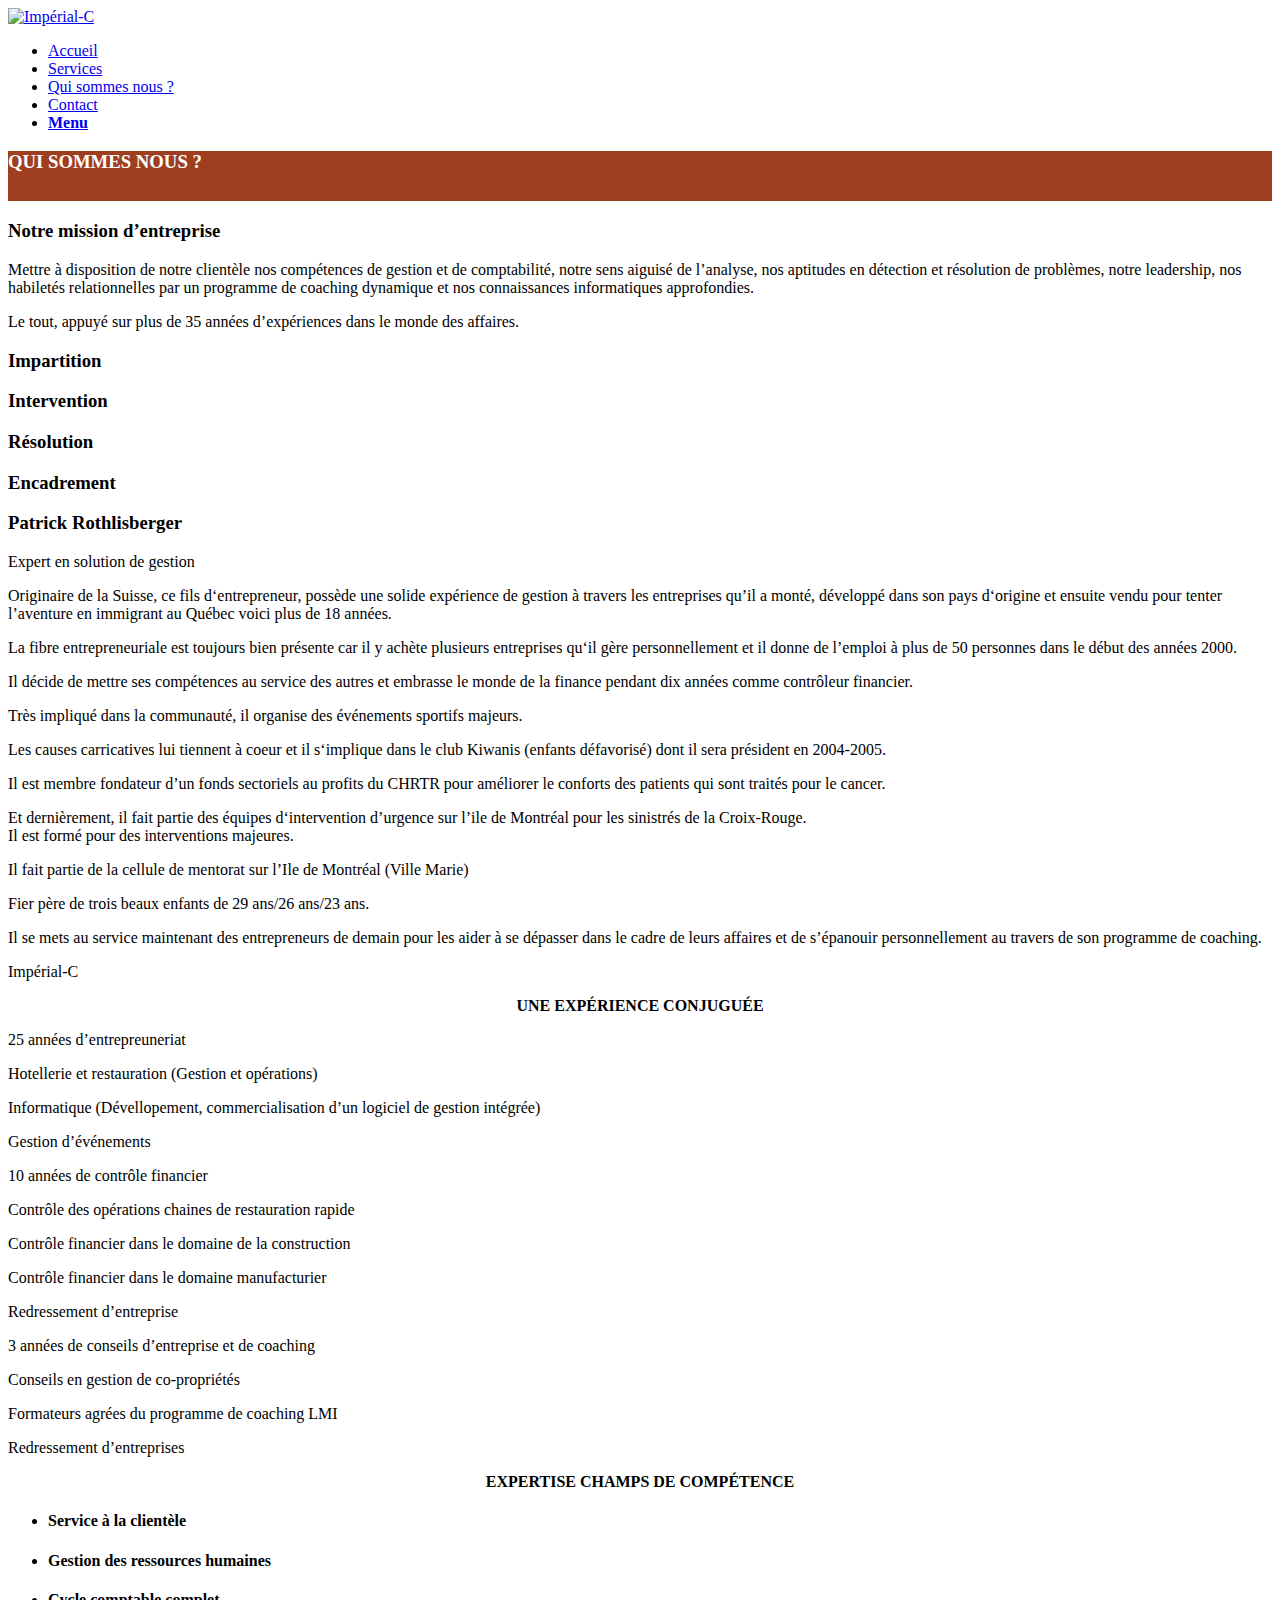
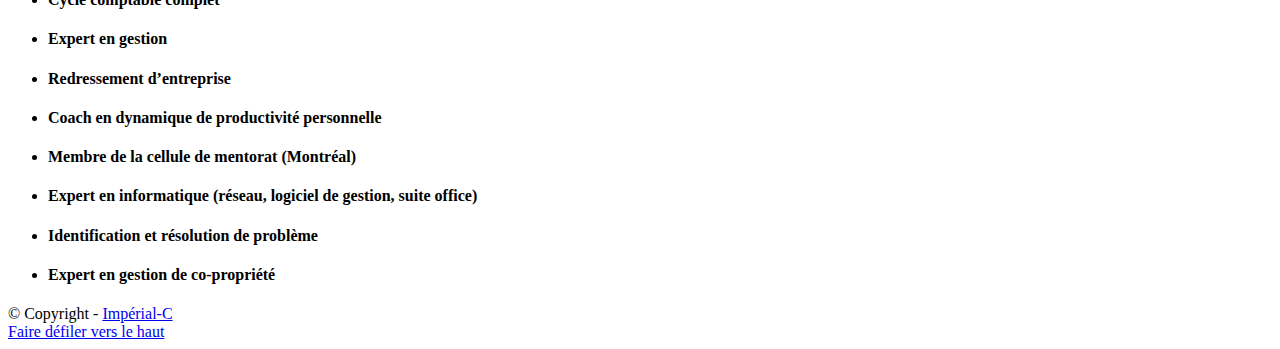
==== about/index.html @ 3e9d03b3 "Add files via upload" ====
<!DOCTYPE html>
<html lang="fr-FR" class="html_stretched responsive av-preloader-disabled av-default-lightbox  html_header_top html_logo_left html_main_nav_header html_menu_right html_slim html_header_sticky html_header_shrinking_disabled html_header_transparency html_mobile_menu_phone html_header_searchicon_disabled html_content_align_center html_header_stretch_disabled html_av-submenu-hidden html_av-submenu-display-click html_av-overlay-side html_av-overlay-side-classic html_av-submenu-noclone html_entry_id_63 av-no-preview html_text_menu_active ">
<head>
<meta charset="UTF-8" />
<meta name="robots" content="index, follow" />


<!-- mobile setting -->
<meta name="viewport" content="width=device-width, initial-scale=1, maximum-scale=1">

<!-- Scripts/CSS and wp_head hook -->
<title>Qui sommes nous ? &#8211; Impérial-C</title>
<link rel='dns-prefetch' href='http://s.w.org' />
<link rel="alternate" type="application/rss+xml" title="Impérial-C &raquo; Flux" href="../feed/index.rss" />
<link rel="alternate" type="application/rss+xml" title="Impérial-C &raquo; Flux des commentaires" href="../comments/feed/index.rss" />
<link rel="alternate" type="application/rss+xml" title="Impérial-C &raquo; Qui sommes nous ? Flux des commentaires" href="feed/index.rss" />

<!-- google webfont font replacement -->

			<script type='text/javascript'>
			if(!document.cookie.match(/aviaPrivacyGoogleWebfontsDisabled/)){
				(function() {
					var f = document.createElement('link');
					
					f.type 	= 'text/css';
					f.rel 	= 'stylesheet';
					f.href 	= '//fonts.googleapis.com/css?family=Montserrat%7COpen+Sans:400,600';
					f.id 	= 'avia-google-webfont';
					
					document.getElementsByTagName('head')[0].appendChild(f);
				})();
			}
			</script>
					<script type="text/javascript">
			window._wpemojiSettings = {"baseUrl":"https:\/\/s.w.org\/images\/core\/emoji\/12.0.0-1\/72x72\/","ext":".png","svgUrl":"https:\/\/s.w.org\/images\/core\/emoji\/12.0.0-1\/svg\/","svgExt":".svg","source":{"concatemoji":"http:\/\/imperial-c.ca\/wp-includes\/js\/wp-emoji-release.min.js?ver=5.2.1"}};
			!function(a,b,c){function d(a,b){var c=String.fromCharCode;l.clearRect(0,0,k.width,k.height),l.fillText(c.apply(this,a),0,0);var d=k.toDataURL();l.clearRect(0,0,k.width,k.height),l.fillText(c.apply(this,b),0,0);var e=k.toDataURL();return d===e}function e(a){var b;if(!l||!l.fillText)return!1;switch(l.textBaseline="top",l.font="600 32px Arial",a){case"flag":return!(b=d([55356,56826,55356,56819],[55356,56826,8203,55356,56819]))&&(b=d([55356,57332,56128,56423,56128,56418,56128,56421,56128,56430,56128,56423,56128,56447],[55356,57332,8203,56128,56423,8203,56128,56418,8203,56128,56421,8203,56128,56430,8203,56128,56423,8203,56128,56447]),!b);case"emoji":return b=d([55357,56424,55356,57342,8205,55358,56605,8205,55357,56424,55356,57340],[55357,56424,55356,57342,8203,55358,56605,8203,55357,56424,55356,57340]),!b}return!1}function f(a){var c=b.createElement("script");c.src=a,c.defer=c.type="text/javascript",b.getElementsByTagName("head")[0].appendChild(c)}var g,h,i,j,k=b.createElement("canvas"),l=k.getContext&&k.getContext("2d");for(j=Array("flag","emoji"),c.supports={everything:!0,everythingExceptFlag:!0},i=0;i<j.length;i++)c.supports[j[i]]=e(j[i]),c.supports.everything=c.supports.everything&&c.supports[j[i]],"flag"!==j[i]&&(c.supports.everythingExceptFlag=c.supports.everythingExceptFlag&&c.supports[j[i]]);c.supports.everythingExceptFlag=c.supports.everythingExceptFlag&&!c.supports.flag,c.DOMReady=!1,c.readyCallback=function(){c.DOMReady=!0},c.supports.everything||(h=function(){c.readyCallback()},b.addEventListener?(b.addEventListener("DOMContentLoaded",h,!1),a.addEventListener("load",h,!1)):(a.attachEvent("onload",h),b.attachEvent("onreadystatechange",function(){"complete"===b.readyState&&c.readyCallback()})),g=c.source||{},g.concatemoji?f(g.concatemoji):g.wpemoji&&g.twemoji&&(f(g.twemoji),f(g.wpemoji)))}(window,document,window._wpemojiSettings);
		</script>
		<style type="text/css">img.wp-smiley,
img.emoji {
	display: inline !important;
	border: none !important;
	box-shadow: none !important;
	height: 1em !important;
	width: 1em !important;
	margin: 0 .07em !important;
	vertical-align: -0.1em !important;
	background: none !important;
	padding: 0 !important;
}
</style>
	<link rel='stylesheet' id='avia-grid-css'  href='../wp-content/themes/enfold/css/grid-ver=4.5.7.css' type='text/css' media='all' />
<link rel='stylesheet' id='avia-base-css'  href='../wp-content/themes/enfold/css/base-ver=4.5.7.css' type='text/css' media='all' />
<link rel='stylesheet' id='avia-layout-css'  href='../wp-content/themes/enfold/css/layout-ver=4.5.7.css' type='text/css' media='all' />
<link rel='stylesheet' id='avia-module-audioplayer-css'  href='../wp-content/themes/enfold/config-templatebuilder/avia-shortcodes/audio-player/audio-player-ver=5.2.1.css' type='text/css' media='all' />
<link rel='stylesheet' id='avia-module-blog-css'  href='../wp-content/themes/enfold/config-templatebuilder/avia-shortcodes/blog/blog-ver=5.2.1.css' type='text/css' media='all' />
<link rel='stylesheet' id='avia-module-postslider-css'  href='../wp-content/themes/enfold/config-templatebuilder/avia-shortcodes/postslider/postslider-ver=5.2.1.css' type='text/css' media='all' />
<link rel='stylesheet' id='avia-module-button-css'  href='../wp-content/themes/enfold/config-templatebuilder/avia-shortcodes/buttons/buttons-ver=5.2.1.css' type='text/css' media='all' />
<link rel='stylesheet' id='avia-module-buttonrow-css'  href='../wp-content/themes/enfold/config-templatebuilder/avia-shortcodes/buttonrow/buttonrow-ver=5.2.1.css' type='text/css' media='all' />
<link rel='stylesheet' id='avia-module-button-fullwidth-css'  href='../wp-content/themes/enfold/config-templatebuilder/avia-shortcodes/buttons_fullwidth/buttons_fullwidth-ver=5.2.1.css' type='text/css' media='all' />
<link rel='stylesheet' id='avia-module-catalogue-css'  href='../wp-content/themes/enfold/config-templatebuilder/avia-shortcodes/catalogue/catalogue-ver=5.2.1.css' type='text/css' media='all' />
<link rel='stylesheet' id='avia-module-comments-css'  href='../wp-content/themes/enfold/config-templatebuilder/avia-shortcodes/comments/comments-ver=5.2.1.css' type='text/css' media='all' />
<link rel='stylesheet' id='avia-module-contact-css'  href='../wp-content/themes/enfold/config-templatebuilder/avia-shortcodes/contact/contact-ver=5.2.1.css' type='text/css' media='all' />
<link rel='stylesheet' id='avia-module-slideshow-css'  href='../wp-content/themes/enfold/config-templatebuilder/avia-shortcodes/slideshow/slideshow-ver=5.2.1.css' type='text/css' media='all' />
<link rel='stylesheet' id='avia-module-slideshow-contentpartner-css'  href='../wp-content/themes/enfold/config-templatebuilder/avia-shortcodes/contentslider/contentslider-ver=5.2.1.css' type='text/css' media='all' />
<link rel='stylesheet' id='avia-module-countdown-css'  href='../wp-content/themes/enfold/config-templatebuilder/avia-shortcodes/countdown/countdown-ver=5.2.1.css' type='text/css' media='all' />
<link rel='stylesheet' id='avia-module-gallery-css'  href='../wp-content/themes/enfold/config-templatebuilder/avia-shortcodes/gallery/gallery-ver=5.2.1.css' type='text/css' media='all' />
<link rel='stylesheet' id='avia-module-gallery-hor-css'  href='../wp-content/themes/enfold/config-templatebuilder/avia-shortcodes/gallery_horizontal/gallery_horizontal-ver=5.2.1.css' type='text/css' media='all' />
<link rel='stylesheet' id='avia-module-maps-css'  href='../wp-content/themes/enfold/config-templatebuilder/avia-shortcodes/google_maps/google_maps-ver=5.2.1.css' type='text/css' media='all' />
<link rel='stylesheet' id='avia-module-gridrow-css'  href='../wp-content/themes/enfold/config-templatebuilder/avia-shortcodes/grid_row/grid_row-ver=5.2.1.css' type='text/css' media='all' />
<link rel='stylesheet' id='avia-module-heading-css'  href='../wp-content/themes/enfold/config-templatebuilder/avia-shortcodes/heading/heading-ver=5.2.1.css' type='text/css' media='all' />
<link rel='stylesheet' id='avia-module-rotator-css'  href='../wp-content/themes/enfold/config-templatebuilder/avia-shortcodes/headline_rotator/headline_rotator-ver=5.2.1.css' type='text/css' media='all' />
<link rel='stylesheet' id='avia-module-hr-css'  href='../wp-content/themes/enfold/config-templatebuilder/avia-shortcodes/hr/hr-ver=5.2.1.css' type='text/css' media='all' />
<link rel='stylesheet' id='avia-module-icon-css'  href='../wp-content/themes/enfold/config-templatebuilder/avia-shortcodes/icon/icon-ver=5.2.1.css' type='text/css' media='all' />
<link rel='stylesheet' id='avia-module-iconbox-css'  href='../wp-content/themes/enfold/config-templatebuilder/avia-shortcodes/iconbox/iconbox-ver=5.2.1.css' type='text/css' media='all' />
<link rel='stylesheet' id='avia-module-icongrid-css'  href='../wp-content/themes/enfold/config-templatebuilder/avia-shortcodes/icongrid/icongrid-ver=5.2.1.css' type='text/css' media='all' />
<link rel='stylesheet' id='avia-module-iconlist-css'  href='../wp-content/themes/enfold/config-templatebuilder/avia-shortcodes/iconlist/iconlist-ver=5.2.1.css' type='text/css' media='all' />
<link rel='stylesheet' id='avia-module-image-css'  href='../wp-content/themes/enfold/config-templatebuilder/avia-shortcodes/image/image-ver=5.2.1.css' type='text/css' media='all' />
<link rel='stylesheet' id='avia-module-hotspot-css'  href='../wp-content/themes/enfold/config-templatebuilder/avia-shortcodes/image_hotspots/image_hotspots-ver=5.2.1.css' type='text/css' media='all' />
<link rel='stylesheet' id='avia-module-magazine-css'  href='../wp-content/themes/enfold/config-templatebuilder/avia-shortcodes/magazine/magazine-ver=5.2.1.css' type='text/css' media='all' />
<link rel='stylesheet' id='avia-module-masonry-css'  href='../wp-content/themes/enfold/config-templatebuilder/avia-shortcodes/masonry_entries/masonry_entries-ver=5.2.1.css' type='text/css' media='all' />
<link rel='stylesheet' id='avia-siteloader-css'  href='../wp-content/themes/enfold/css/avia-snippet-site-preloader-ver=5.2.1.css' type='text/css' media='all' />
<link rel='stylesheet' id='avia-module-menu-css'  href='../wp-content/themes/enfold/config-templatebuilder/avia-shortcodes/menu/menu-ver=5.2.1.css' type='text/css' media='all' />
<link rel='stylesheet' id='avia-modfule-notification-css'  href='../wp-content/themes/enfold/config-templatebuilder/avia-shortcodes/notification/notification-ver=5.2.1.css' type='text/css' media='all' />
<link rel='stylesheet' id='avia-module-numbers-css'  href='../wp-content/themes/enfold/config-templatebuilder/avia-shortcodes/numbers/numbers-ver=5.2.1.css' type='text/css' media='all' />
<link rel='stylesheet' id='avia-module-portfolio-css'  href='../wp-content/themes/enfold/config-templatebuilder/avia-shortcodes/portfolio/portfolio-ver=5.2.1.css' type='text/css' media='all' />
<link rel='stylesheet' id='avia-module-progress-bar-css'  href='../wp-content/themes/enfold/config-templatebuilder/avia-shortcodes/progressbar/progressbar-ver=5.2.1.css' type='text/css' media='all' />
<link rel='stylesheet' id='avia-module-promobox-css'  href='../wp-content/themes/enfold/config-templatebuilder/avia-shortcodes/promobox/promobox-ver=5.2.1.css' type='text/css' media='all' />
<link rel='stylesheet' id='avia-sc-search-css'  href='../wp-content/themes/enfold/config-templatebuilder/avia-shortcodes/search/search-ver=5.2.1.css' type='text/css' media='all' />
<link rel='stylesheet' id='avia-module-slideshow-accordion-css'  href='../wp-content/themes/enfold/config-templatebuilder/avia-shortcodes/slideshow_accordion/slideshow_accordion-ver=5.2.1.css' type='text/css' media='all' />
<link rel='stylesheet' id='avia-module-slideshow-feature-image-css'  href='../wp-content/themes/enfold/config-templatebuilder/avia-shortcodes/slideshow_feature_image/slideshow_feature_image-ver=5.2.1.css' type='text/css' media='all' />
<link rel='stylesheet' id='avia-module-slideshow-fullsize-css'  href='../wp-content/themes/enfold/config-templatebuilder/avia-shortcodes/slideshow_fullsize/slideshow_fullsize-ver=5.2.1.css' type='text/css' media='all' />
<link rel='stylesheet' id='avia-module-slideshow-fullscreen-css'  href='../wp-content/themes/enfold/config-templatebuilder/avia-shortcodes/slideshow_fullscreen/slideshow_fullscreen-ver=5.2.1.css' type='text/css' media='all' />
<link rel='stylesheet' id='avia-module-slideshow-ls-css'  href='../wp-content/themes/enfold/config-templatebuilder/avia-shortcodes/slideshow_layerslider/slideshow_layerslider-ver=5.2.1.css' type='text/css' media='all' />
<link rel='stylesheet' id='avia-module-social-css'  href='../wp-content/themes/enfold/config-templatebuilder/avia-shortcodes/social_share/social_share-ver=5.2.1.css' type='text/css' media='all' />
<link rel='stylesheet' id='avia-module-tabsection-css'  href='../wp-content/themes/enfold/config-templatebuilder/avia-shortcodes/tab_section/tab_section-ver=5.2.1.css' type='text/css' media='all' />
<link rel='stylesheet' id='avia-module-table-css'  href='../wp-content/themes/enfold/config-templatebuilder/avia-shortcodes/table/table-ver=5.2.1.css' type='text/css' media='all' />
<link rel='stylesheet' id='avia-module-tabs-css'  href='../wp-content/themes/enfold/config-templatebuilder/avia-shortcodes/tabs/tabs-ver=5.2.1.css' type='text/css' media='all' />
<link rel='stylesheet' id='avia-module-team-css'  href='../wp-content/themes/enfold/config-templatebuilder/avia-shortcodes/team/team-ver=5.2.1.css' type='text/css' media='all' />
<link rel='stylesheet' id='avia-module-testimonials-css'  href='../wp-content/themes/enfold/config-templatebuilder/avia-shortcodes/testimonials/testimonials-ver=5.2.1.css' type='text/css' media='all' />
<link rel='stylesheet' id='avia-module-timeline-css'  href='../wp-content/themes/enfold/config-templatebuilder/avia-shortcodes/timeline/timeline-ver=5.2.1.css' type='text/css' media='all' />
<link rel='stylesheet' id='avia-module-toggles-css'  href='../wp-content/themes/enfold/config-templatebuilder/avia-shortcodes/toggles/toggles-ver=5.2.1.css' type='text/css' media='all' />
<link rel='stylesheet' id='avia-module-video-css'  href='../wp-content/themes/enfold/config-templatebuilder/avia-shortcodes/video/video-ver=5.2.1.css' type='text/css' media='all' />
<link rel='stylesheet' id='wp-block-library-css'  href='../wp-includes/css/dist/block-library/style.min-ver=5.2.1.css' type='text/css' media='all' />
<link rel='stylesheet' id='avia-scs-css'  href='../wp-content/themes/enfold/css/shortcodes-ver=4.5.7.css' type='text/css' media='all' />
<link rel='stylesheet' id='avia-popup-css-css'  href='../wp-content/themes/enfold/js/aviapopup/magnific-popup-ver=4.5.7.css' type='text/css' media='screen' />
<link rel='stylesheet' id='avia-lightbox-css'  href='../wp-content/themes/enfold/css/avia-snippet-lightbox-ver=4.5.7.css' type='text/css' media='screen' />
<link rel='stylesheet' id='avia-widget-css-css'  href='../wp-content/themes/enfold/css/avia-snippet-widget-ver=4.5.7.css' type='text/css' media='screen' />
<link rel='stylesheet' id='avia-dynamic-css'  href='../wp-content/uploads/dynamic_avia/enfold-ver=5d002573aa5dd.css' type='text/css' media='all' />
<link rel='stylesheet' id='avia-custom-css'  href='../wp-content/themes/enfold/css/custom-ver=4.5.7.css' type='text/css' media='all' />
<script type='text/javascript' src='../wp-includes/js/jquery/jquery-ver=1.12.4-wp.js'></script>
<script type='text/javascript' src='../wp-content/themes/enfold/js/avia-compat-ver=4.5.7.js'></script>
<link rel='https://api.w.org/' href='../wp-json/index.json' />
<link rel="EditURI" type="application/rsd+xml" title="RSD" href="../xmlrpc.php-rsd.xml" />
<link rel="wlwmanifest" type="application/wlwmanifest+xml" href="../wp-includes/wlwmanifest.xml" /> 
<meta name="generator" content="WordPress 5.2.1" />
<link rel="canonical" href="index.html" />
<link rel='shortlink' href='index.html' />
<link rel="alternate" type="application/json+oembed" href="../wp-json/oembed/1.0/embed-url=http---imperial-c.ca-about-.json" />
<link rel="alternate" type="text/xml+oembed" href="../wp-json/oembed/1.0/embed-url=http---imperial-c.ca-about-&amp;format=xml.xml" />
<link rel="profile" href="http://gmpg.org/xfn/11" />
<link rel="alternate" type="application/rss+xml" title="Impérial-C RSS2 Feed" href="../feed/index.rss" />
<link rel="pingback" href="http://imperial-c.ca/xmlrpc.php" />
<!--[if lt IE 9]><script src="http://imperial-c.ca/wp-content/themes/enfold/js/html5shiv.js"></script><![endif]-->

		<style type="text/css">.recentcomments a{display:inline !important;padding:0 !important;margin:0 !important;}</style>
		
<!-- To speed up the rendering and to display the site as fast as possible to the user we include some styles and scripts for above the fold content inline -->
<script type="text/javascript">'use strict';var avia_is_mobile=!1;if(/Android|webOS|iPhone|iPad|iPod|BlackBerry|IEMobile|Opera Mini/i.test(navigator.userAgent)&&'ontouchstart' in document.documentElement){avia_is_mobile=!0;document.documentElement.className+=' avia_mobile '}
else{document.documentElement.className+=' avia_desktop '};document.documentElement.className+=' js_active ';(function(){var e=['-webkit-','-moz-','-ms-',''],n='';for(var t in e){if(e[t]+'transform' in document.documentElement.style){document.documentElement.className+=' avia_transform ';n=e[t]+'transform'};if(e[t]+'perspective' in document.documentElement.style)document.documentElement.className+=' avia_transform3d '};if(typeof document.getElementsByClassName=='function'&&typeof document.documentElement.getBoundingClientRect=='function'&&avia_is_mobile==!1){if(n&&window.innerHeight>0){setTimeout(function(){var e=0,o={},a=0,t=document.getElementsByClassName('av-parallax'),i=window.pageYOffset||document.documentElement.scrollTop;for(e=0;e<t.length;e++){t[e].style.top='0px';o=t[e].getBoundingClientRect();a=Math.ceil((window.innerHeight+i-o.top)*0.3);t[e].style[n]='translate(0px, '+a+'px)';t[e].style.top='auto';t[e].className+=' enabled-parallax '}},50)}}})();</script><style type='text/css'>@font-face {font-family: 'entypo-fontello'; font-weight: normal; font-style: normal; font-display: auto;
src: url('../wp-content/themes/enfold/config-templatebuilder/avia-template-builder/assets/fonts/entypo-fontello.eot');
src: url('../wp-content/themes/enfold/config-templatebuilder/avia-template-builder/assets/fonts/entypo-fontello-.eot#iefix') format('embedded-opentype'), 
url('../wp-content/themes/enfold/config-templatebuilder/avia-template-builder/assets/fonts/entypo-fontello.woff') format('woff'), 
url('../wp-content/themes/enfold/config-templatebuilder/avia-template-builder/assets/fonts/entypo-fontello.ttf') format('truetype'), 
url('../wp-content/themes/enfold/config-templatebuilder/avia-template-builder/assets/fonts/entypo-fontello.svg#entypo-fontello') format('svg');
} #top .avia-font-entypo-fontello, body .avia-font-entypo-fontello, html body [data-av_iconfont='entypo-fontello']:before{ font-family: 'entypo-fontello'; }
</style>

<!--
Debugging Info for Theme support: 

Theme: Enfold
Version: 4.5.7
Installed: enfold
AviaFramework Version: 5.0
AviaBuilder Version: 0.9.5
aviaElementManager Version: 1.0.1
ML:256-PU:55-PLA:4
WP:5.2.1
Compress: CSS:disabled - JS:disabled
Updates: disabled
PLAu:4
-->
</head>




<body id="top" class="page-template-default page page-id-63  rtl_columns stretched montserrat open_sans" itemscope="itemscope" itemtype="https://schema.org/WebPage" >

	
	<div id='wrap_all'>

	
<header id='header' class='all_colors header_color light_bg_color  av_header_top av_logo_left av_main_nav_header av_menu_right av_slim av_header_sticky av_header_shrinking_disabled av_header_stretch_disabled av_mobile_menu_phone av_header_transparency av_header_searchicon_disabled av_bottom_nav_disabled  av_alternate_logo_active av_header_border_disabled'  role="banner" itemscope="itemscope" itemtype="https://schema.org/WPHeader" >

		<div  id='header_main' class='container_wrap container_wrap_logo'>
	
        <div class='container av-logo-container'><div class='inner-container'><span class='logo'><a href='../index.html'><img height='100' width='300' src='../wp-content/uploads/2015/03/logo-imperialc-header.png' alt='Impérial-C' /><span class='subtext'><img src='../wp-content/uploads/2015/03/logo-imperialc-header-w.png' class='alternate' alt='' title='' /></span></a></span><nav class='main_menu' data-selectname='Sélectionner une page'  role="navigation" itemscope="itemscope" itemtype="https://schema.org/SiteNavigationElement" ><div class="avia-menu av-main-nav-wrap"><ul id="avia-menu" class="menu av-main-nav"><li id="menu-item-450" class="menu-item menu-item-type-post_type menu-item-object-page menu-item-home menu-item-top-level menu-item-top-level-1"><a href="../index.html" itemprop="url"><span class="avia-bullet"></span><span class="avia-menu-text">Accueil</span><span class="avia-menu-fx"><span class="avia-arrow-wrap"><span class="avia-arrow"></span></span></span></a></li>
<li id="menu-item-451" class="menu-item menu-item-type-post_type menu-item-object-page menu-item-top-level menu-item-top-level-2"><a href="../service/index.html" itemprop="url"><span class="avia-bullet"></span><span class="avia-menu-text">Services</span><span class="avia-menu-fx"><span class="avia-arrow-wrap"><span class="avia-arrow"></span></span></span></a></li>
<li id="menu-item-453" class="menu-item menu-item-type-post_type menu-item-object-page current-menu-item page_item page-item-63 current_page_item menu-item-top-level menu-item-top-level-3"><a href="index.html" itemprop="url"><span class="avia-bullet"></span><span class="avia-menu-text">Qui sommes nous ?</span><span class="avia-menu-fx"><span class="avia-arrow-wrap"><span class="avia-arrow"></span></span></span></a></li>
<li id="menu-item-454" class="menu-item menu-item-type-post_type menu-item-object-page av-menu-button av-menu-button-bordered menu-item-top-level menu-item-top-level-4"><a href="../contact/index.html" itemprop="url"><span class="avia-bullet"></span><span class="avia-menu-text">Contact</span><span class="avia-menu-fx"><span class="avia-arrow-wrap"><span class="avia-arrow"></span></span></span></a></li>
<li class="av-burger-menu-main menu-item-avia-special ">
	        			<a href="#">
							<span class="av-hamburger av-hamburger--spin av-js-hamburger">
					        <span class="av-hamburger-box">
						          <span class="av-hamburger-inner"></span>
						          <strong>Menu</strong>
					        </span>
							</span>
						</a>
	        		   </li></ul></div></nav></div> </div> 
		<!-- end container_wrap-->
		</div>
		<div class='header_bg'></div>

<!-- end header -->
</header>
		
	<div id='main' class='all_colors' data-scroll-offset='88'>

	<div id='av_section_1' class='avia-section main_color avia-section-default avia-no-shadow avia-bg-style-scroll  avia-builder-el-0  el_before_av_section  avia-builder-el-first   av-arrow-down-section container_wrap fullsize' style='background-color: #a03e20; background-repeat: no-repeat; background-image: url("../wp-content/uploads/2014/08/imperialc-bg-2-300x151.png");background-attachment: scroll; background-position: top left;  '  data-section-bg-repeat='no-repeat'><div class='container' ><main  role="main" itemprop="mainContentOfPage"  class='template-page content  av-content-full alpha units'><div class='post-entry post-entry-type-page post-entry-63'><div class='entry-content-wrapper clearfix'>
<div style='padding-bottom:10px; color:#ffffff;' class='av-special-heading av-special-heading-h3 custom-color-heading   avia-builder-el-1  avia-builder-el-no-sibling  '><h3 class='av-special-heading-tag '  itemprop="headline"  >QUI SOMMES NOUS ?</h3><div class='special-heading-border'><div class='special-heading-inner-border' style='border-color:#ffffff'></div></div></div>

</div></div></main><!-- close content main element --></div><div class='av-extra-border-element border-extra-arrow-down'><div class='av-extra-border-outer'><div class='av-extra-border-inner'  style='background-color:#a03e20;' ></div></div></div></div><div id='av_section_2' class='avia-section header_color avia-section-default avia-no-border-styling avia-bg-style-scroll  avia-builder-el-2  el_after_av_section  el_before_av_one_fourth   av-arrow-down-section container_wrap fullsize' style=' '  ><div class='container' ><div class='template-page content  av-content-full alpha units'><div class='post-entry post-entry-type-page post-entry-63'><div class='entry-content-wrapper clearfix'>
<article class="iconbox iconbox_left    avia-builder-el-3  avia-builder-el-no-sibling  "  itemscope="itemscope" itemtype="https://schema.org/CreativeWork" ><div class="iconbox_content"><header class="entry-content-header"><div class="iconbox_icon heading-color " aria-hidden='true' data-av_icon='' data-av_iconfont='entypo-fontello'  ></div><h3 class='iconbox_content_title  '  itemprop="headline"  >Notre mission d’entreprise</h3></header><div class='iconbox_content_container  '  itemprop="text"  ><p>Mettre à disposition de notre clientèle nos compétences de gestion et de comptabilité, notre sens aiguisé de l’analyse, nos aptitudes en détection et résolution de problèmes, notre leadership, nos habiletés relationnelles par un programme de coaching dynamique et nos connaissances informatiques approfondies.</p>
<p>Le tout, appuyé sur plus de 35 années d’expériences dans le monde des affaires.</p>
</div></div><footer class="entry-footer"></footer></article>
</div></div></div><!-- close content main div --></div><div class='av-extra-border-element border-extra-arrow-down'><div class='av-extra-border-outer'><div class='av-extra-border-inner'  style='background-color:#ffffff;' ></div></div></div></div><div id='after_section_2' class='main_color av_default_container_wrap container_wrap fullsize' style=' '  ><div class='container' ><div class='template-page content  av-content-full alpha units'><div class='post-entry post-entry-type-page post-entry-63'><div class='entry-content-wrapper clearfix'>
<div class="flex_column av_one_fourth  flex_column_div first  avia-builder-el-4  el_after_av_section  el_before_av_one_fourth  avia-builder-el-first  " ><article class="iconbox iconbox_left    avia-builder-el-5  avia-builder-el-no-sibling  "  itemscope="itemscope" itemtype="https://schema.org/CreativeWork" ><div class="iconbox_content"><header class="entry-content-header"><div class="iconbox_icon heading-color " aria-hidden='true' data-av_icon='' data-av_iconfont='entypo-fontello'  ></div><h3 class='iconbox_content_title  '  itemprop="headline"  >Impartition</h3></header><div class='iconbox_content_container  '  itemprop="text"  ></div></div><footer class="entry-footer"></footer></article></div>
<div class="flex_column av_one_fourth  flex_column_div   avia-builder-el-6  el_after_av_one_fourth  el_before_av_one_fourth  " ><article class="iconbox iconbox_left    avia-builder-el-7  avia-builder-el-no-sibling  "  itemscope="itemscope" itemtype="https://schema.org/CreativeWork" ><div class="iconbox_content"><header class="entry-content-header"><div class="iconbox_icon heading-color " aria-hidden='true' data-av_icon='' data-av_iconfont='entypo-fontello'  ></div><h3 class='iconbox_content_title  '  itemprop="headline"  >Intervention</h3></header><div class='iconbox_content_container  '  itemprop="text"  ></div></div><footer class="entry-footer"></footer></article></div>
<div class="flex_column av_one_fourth  flex_column_div   avia-builder-el-8  el_after_av_one_fourth  el_before_av_one_fourth  " ><article class="iconbox iconbox_left    avia-builder-el-9  avia-builder-el-no-sibling  "  itemscope="itemscope" itemtype="https://schema.org/CreativeWork" ><div class="iconbox_content"><header class="entry-content-header"><div class="iconbox_icon heading-color " aria-hidden='true' data-av_icon='' data-av_iconfont='entypo-fontello'  ></div><h3 class='iconbox_content_title  '  itemprop="headline"  >Résolution</h3></header><div class='iconbox_content_container  '  itemprop="text"  ></div></div><footer class="entry-footer"></footer></article></div>
<div class="flex_column av_one_fourth  flex_column_div   avia-builder-el-10  el_after_av_one_fourth  el_before_av_three_fifth  " ><article class="iconbox iconbox_left    avia-builder-el-11  avia-builder-el-no-sibling  "  itemscope="itemscope" itemtype="https://schema.org/CreativeWork" ><div class="iconbox_content"><header class="entry-content-header"><div class="iconbox_icon heading-color " aria-hidden='true' data-av_icon='' data-av_iconfont='entypo-fontello'  ></div><h3 class='iconbox_content_title  '  itemprop="headline"  >Encadrement</h3></header><div class='iconbox_content_container  '  itemprop="text"  ></div></div><footer class="entry-footer"></footer></article></div>
<div class="flex_column av_three_fifth  flex_column_div first  avia-builder-el-12  el_after_av_one_fourth  el_before_av_two_fifth  column-top-margin" ><section class='avia-team-member   avia-builder-el-13  el_before_av_textblock  avia-builder-el-first '  itemscope="itemscope" itemtype="https://schema.org/Person" ><h3 class='team-member-name'    itemprop="name" >Patrick Rothlisberger</h3><div class='team-member-job-title '   itemprop="jobTitle" >Expert en solution de gestion</div><div class='team-member-description '  itemprop="description"  ><p>Originaire de la Suisse, ce fils d‘entrepreneur, possède une solide expérience de gestion à travers les entreprises qu’il a monté, développé dans son pays d‘origine et ensuite vendu pour tenter l’aventure en immigrant au Québec voici plus de 18 années.</p>
<p>La fibre entrepreneuriale est toujours bien présente car il y achète plusieurs entreprises qu‘il gère personnellement et il donne de l’emploi à plus de 50 personnes dans le début des années 2000.</p>
<p>Il décide de mettre ses compétences au service des autres et embrasse le monde de la finance pendant dix années comme contrôleur financier.</p>
<p>Très impliqué dans la communauté, il organise des événements sportifs majeurs. </p>
<p>Les causes carricatives lui tiennent à coeur et il s‘implique dans le club Kiwanis (enfants défavorisé) dont il sera président en 2004-2005. </p>
<p>Il est membre fondateur d’un fonds sectoriels au profits du CHRTR  pour améliorer le conforts des patients qui sont traités pour le cancer.</p>
<p>Et dernièrement, il fait partie des équipes d‘intervention d’urgence sur l’ile de Montréal pour les sinistrés de la Croix-Rouge.<br />
Il est formé pour des interventions majeures.</p>
<p>Il fait partie de la cellule de mentorat sur l’Ile de Montréal (Ville Marie)</p>
<p>Fier père de trois beaux enfants de 29 ans/26 ans/23 ans.</p>
<p>Il se mets au service maintenant des entrepreneurs de demain pour les aider à se dépasser dans le cadre de leurs affaires et de s’épanouir personnellement au travers de son programme de coaching.</p>
</div><span class='hidden team-member-affiliation'  itemprop="affiliation" >Impérial-C</span></section>
<section class="av_textblock_section "  itemscope="itemscope" itemtype="https://schema.org/CreativeWork" ><div class='avia_textblock  '   itemprop="text" ><p style="text-align: center;"><strong>UNE EXPÉRIENCE CONJUGUÉE</strong></p>
</div></section>
<div class="togglecontainer   toggle_close_all  avia-builder-el-15  el_after_av_textblock  avia-builder-el-last " >
<section class="av_toggle_section"  itemscope="itemscope" itemtype="https://schema.org/CreativeWork"  >    <div class="single_toggle" data-tags="{Tout} "  >        <p data-fake-id="#toggle-id-1" class="toggler "  itemprop="headline"   >25 années d’entrepreuneriat<span class="toggle_icon" >        <span class="vert_icon"></span><span class="hor_icon"></span></span></p>        <div id="toggle-id-1-container" class="toggle_wrap "  >            <div class="toggle_content invers-color "  itemprop="text"   ><p>Hotellerie et restauration (Gestion et opérations)</p>
<p>Informatique (Dévellopement, commercialisation d&rsquo;un logiciel de gestion intégrée)</p>
<p>Gestion d&rsquo;événements</p>
            </div>        </div>    </div></section>
<section class="av_toggle_section"  itemscope="itemscope" itemtype="https://schema.org/CreativeWork"  >    <div class="single_toggle" data-tags="{Tout} "  >        <p data-fake-id="#toggle-id-2" class="toggler "  itemprop="headline"   >10 années de contrôle financier<span class="toggle_icon" >        <span class="vert_icon"></span><span class="hor_icon"></span></span></p>        <div id="toggle-id-2-container" class="toggle_wrap "  >            <div class="toggle_content invers-color "  itemprop="text"   ><p>Contrôle des opérations chaines de restauration rapide</p>
<p>Contrôle financier dans le domaine de la construction</p>
<p>Contrôle financier dans le domaine manufacturier</p>
<p>Redressement d&rsquo;entreprise</p>
            </div>        </div>    </div></section>
<section class="av_toggle_section"  itemscope="itemscope" itemtype="https://schema.org/CreativeWork"  >    <div class="single_toggle" data-tags="{Tout} "  >        <p data-fake-id="#toggle-id-3" class="toggler "  itemprop="headline"   >3 années de conseils d’entreprise et de coaching<span class="toggle_icon" >        <span class="vert_icon"></span><span class="hor_icon"></span></span></p>        <div id="toggle-id-3-container" class="toggle_wrap "  >            <div class="toggle_content invers-color "  itemprop="text"   ><p>Conseils en gestion de co-propriétés</p>
<p>Formateurs agrées du programme de coaching LMI</p>
<p>Redressement d&rsquo;entreprises</p>
            </div>        </div>    </div></section>
</div></div>
<div class="flex_column av_two_fifth  flex_column_div   avia-builder-el-16  el_after_av_three_fifth  avia-builder-el-last  column-top-margin" ><section class="av_textblock_section "  itemscope="itemscope" itemtype="https://schema.org/CreativeWork" ><div class='avia_textblock  '   itemprop="text" ><p style="text-align: center;"><strong>EXPERTISE CHAMPS DE COMPÉTENCE</strong></p>
</div></section>
<div class='avia-icon-list-container   avia-builder-el-18  el_after_av_textblock  avia-builder-el-last '><ul class='avia-icon-list avia-icon-list-left av-iconlist-big avia_animate_when_almost_visible avia-iconlist-animate'>
<li><div  class='iconlist_icon  avia-font-entypo-fontello'><span class='iconlist-char ' aria-hidden='true' data-av_icon='' data-av_iconfont='entypo-fontello'></span></div><article class="article-icon-entry av-iconlist-empty"  itemscope="itemscope" itemtype="https://schema.org/CreativeWork" ><div class='iconlist_content_wrap'><header class="entry-content-header"><h4 class='av_iconlist_title iconlist_title  '  itemprop="headline"  >Service à la clientèle</h4></header><div class='iconlist_content  '  itemprop="text"  ></div></div><footer class="entry-footer"></footer></article><div class='iconlist-timeline'></div></li>
<li><div  class='iconlist_icon  avia-font-entypo-fontello'><span class='iconlist-char ' aria-hidden='true' data-av_icon='' data-av_iconfont='entypo-fontello'></span></div><article class="article-icon-entry av-iconlist-empty"  itemscope="itemscope" itemtype="https://schema.org/CreativeWork" ><div class='iconlist_content_wrap'><header class="entry-content-header"><h4 class='av_iconlist_title iconlist_title  '  itemprop="headline"  >Gestion des ressources humaines</h4></header><div class='iconlist_content  '  itemprop="text"  ></div></div><footer class="entry-footer"></footer></article><div class='iconlist-timeline'></div></li>
<li><div  class='iconlist_icon  avia-font-entypo-fontello'><span class='iconlist-char ' aria-hidden='true' data-av_icon='' data-av_iconfont='entypo-fontello'></span></div><article class="article-icon-entry av-iconlist-empty"  itemscope="itemscope" itemtype="https://schema.org/CreativeWork" ><div class='iconlist_content_wrap'><header class="entry-content-header"><h4 class='av_iconlist_title iconlist_title  '  itemprop="headline"  >Cycle comptable complet</h4></header><div class='iconlist_content  '  itemprop="text"  ></div></div><footer class="entry-footer"></footer></article><div class='iconlist-timeline'></div></li>
<li><div  class='iconlist_icon  avia-font-entypo-fontello'><span class='iconlist-char ' aria-hidden='true' data-av_icon='' data-av_iconfont='entypo-fontello'></span></div><article class="article-icon-entry av-iconlist-empty"  itemscope="itemscope" itemtype="https://schema.org/CreativeWork" ><div class='iconlist_content_wrap'><header class="entry-content-header"><h4 class='av_iconlist_title iconlist_title  '  itemprop="headline"  >Expert en gestion</h4></header><div class='iconlist_content  '  itemprop="text"  ></div></div><footer class="entry-footer"></footer></article><div class='iconlist-timeline'></div></li>
<li><div  class='iconlist_icon  avia-font-entypo-fontello'><span class='iconlist-char ' aria-hidden='true' data-av_icon='' data-av_iconfont='entypo-fontello'></span></div><article class="article-icon-entry av-iconlist-empty"  itemscope="itemscope" itemtype="https://schema.org/CreativeWork" ><div class='iconlist_content_wrap'><header class="entry-content-header"><h4 class='av_iconlist_title iconlist_title  '  itemprop="headline"  >Redressement d’entreprise</h4></header><div class='iconlist_content  '  itemprop="text"  ></div></div><footer class="entry-footer"></footer></article><div class='iconlist-timeline'></div></li>
<li><div  class='iconlist_icon  avia-font-entypo-fontello'><span class='iconlist-char ' aria-hidden='true' data-av_icon='' data-av_iconfont='entypo-fontello'></span></div><article class="article-icon-entry av-iconlist-empty"  itemscope="itemscope" itemtype="https://schema.org/CreativeWork" ><div class='iconlist_content_wrap'><header class="entry-content-header"><h4 class='av_iconlist_title iconlist_title  '  itemprop="headline"  >Coach en dynamique de productivité personnelle</h4></header><div class='iconlist_content  '  itemprop="text"  ></div></div><footer class="entry-footer"></footer></article><div class='iconlist-timeline'></div></li>
<li><div  class='iconlist_icon  avia-font-entypo-fontello'><span class='iconlist-char ' aria-hidden='true' data-av_icon='' data-av_iconfont='entypo-fontello'></span></div><article class="article-icon-entry av-iconlist-empty"  itemscope="itemscope" itemtype="https://schema.org/CreativeWork" ><div class='iconlist_content_wrap'><header class="entry-content-header"><h4 class='av_iconlist_title iconlist_title  '  itemprop="headline"  >Membre de la cellule de mentorat (Montréal)</h4></header><div class='iconlist_content  '  itemprop="text"  ></div></div><footer class="entry-footer"></footer></article><div class='iconlist-timeline'></div></li>
<li><div  class='iconlist_icon  avia-font-entypo-fontello'><span class='iconlist-char ' aria-hidden='true' data-av_icon='' data-av_iconfont='entypo-fontello'></span></div><article class="article-icon-entry av-iconlist-empty"  itemscope="itemscope" itemtype="https://schema.org/CreativeWork" ><div class='iconlist_content_wrap'><header class="entry-content-header"><h4 class='av_iconlist_title iconlist_title  '  itemprop="headline"  >Expert en informatique (réseau, logiciel de gestion, suite office)</h4></header><div class='iconlist_content  '  itemprop="text"  ></div></div><footer class="entry-footer"></footer></article><div class='iconlist-timeline'></div></li>
<li><div  class='iconlist_icon  avia-font-entypo-fontello'><span class='iconlist-char ' aria-hidden='true' data-av_icon='' data-av_iconfont='entypo-fontello'></span></div><article class="article-icon-entry av-iconlist-empty"  itemscope="itemscope" itemtype="https://schema.org/CreativeWork" ><div class='iconlist_content_wrap'><header class="entry-content-header"><h4 class='av_iconlist_title iconlist_title  '  itemprop="headline"  >Identification et résolution de problème</h4></header><div class='iconlist_content  '  itemprop="text"  ></div></div><footer class="entry-footer"></footer></article><div class='iconlist-timeline'></div></li>
<li><div  class='iconlist_icon  avia-font-entypo-fontello'><span class='iconlist-char ' aria-hidden='true' data-av_icon='' data-av_iconfont='entypo-fontello'></span></div><article class="article-icon-entry av-iconlist-empty"  itemscope="itemscope" itemtype="https://schema.org/CreativeWork" ><div class='iconlist_content_wrap'><header class="entry-content-header"><h4 class='av_iconlist_title iconlist_title  '  itemprop="headline"  >Expert en gestion de co-propriété</h4></header><div class='iconlist_content  '  itemprop="text"  ></div></div><footer class="entry-footer"></footer></article><div class='iconlist-timeline'></div></li>
</ul></div></div>
</div></div></div><!-- close content main div --> <!-- section close by builder template -->		</div><!--end builder template--></div><!-- close default .container_wrap element -->		


			

			
				<footer class='container_wrap socket_color' id='socket'  role="contentinfo" itemscope="itemscope" itemtype="https://schema.org/WPFooter" >
                    <div class='container'>

                        <span class='copyright'>&copy; Copyright  - <a href='../index.html'>Impérial-C</a></span>

                        
                    </div>

	            <!-- ####### END SOCKET CONTAINER ####### -->
				</footer>


					<!-- end main -->
		</div>
		
		<!-- end wrap_all --></div>

<a href='#top' title='Faire défiler vers le haut' id='scroll-top-link' aria-hidden='true' data-av_icon='' data-av_iconfont='entypo-fontello'><span class="avia_hidden_link_text">Faire défiler vers le haut</span></a>

<div id="fb-root"></div>


 <script type='text/javascript'>
 /* <![CDATA[ */  
var avia_framework_globals = avia_framework_globals || {};
    avia_framework_globals.frameworkUrl = 'http://imperial-c.ca/wp-content/themes/enfold/framework/';
    avia_framework_globals.installedAt = 'http://imperial-c.ca/wp-content/themes/enfold/';
    avia_framework_globals.ajaxurl = 'http://imperial-c.ca/wp-admin/admin-ajax.php';
/* ]]> */ 
</script>
 
 <script type='text/javascript' src='../wp-content/themes/enfold/js/avia-ver=4.5.7.js'></script>
<script type='text/javascript' src='../wp-content/themes/enfold/js/shortcodes-ver=4.5.7.js'></script>
<script type='text/javascript' src='../wp-content/themes/enfold/config-templatebuilder/avia-shortcodes/audio-player/audio-player-ver=5.2.1.js'></script>
<script type='text/javascript' src='../wp-content/themes/enfold/config-templatebuilder/avia-shortcodes/contact/contact-ver=5.2.1.js'></script>
<script type='text/javascript' src='../wp-content/themes/enfold/config-templatebuilder/avia-shortcodes/slideshow/slideshow-ver=5.2.1.js'></script>
<script type='text/javascript' src='../wp-content/themes/enfold/config-templatebuilder/avia-shortcodes/countdown/countdown-ver=5.2.1.js'></script>
<script type='text/javascript' src='../wp-content/themes/enfold/config-templatebuilder/avia-shortcodes/gallery/gallery-ver=5.2.1.js'></script>
<script type='text/javascript' src='../wp-content/themes/enfold/config-templatebuilder/avia-shortcodes/gallery_horizontal/gallery_horizontal-ver=5.2.1.js'></script>
<script type='text/javascript' src='../wp-content/themes/enfold/config-templatebuilder/avia-shortcodes/headline_rotator/headline_rotator-ver=5.2.1.js'></script>
<script type='text/javascript' src='../wp-content/themes/enfold/config-templatebuilder/avia-shortcodes/icongrid/icongrid-ver=5.2.1.js'></script>
<script type='text/javascript' src='../wp-content/themes/enfold/config-templatebuilder/avia-shortcodes/iconlist/iconlist-ver=5.2.1.js'></script>
<script type='text/javascript' src='../wp-content/themes/enfold/config-templatebuilder/avia-shortcodes/image_hotspots/image_hotspots-ver=5.2.1.js'></script>
<script type='text/javascript' src='../wp-content/themes/enfold/config-templatebuilder/avia-shortcodes/magazine/magazine-ver=5.2.1.js'></script>
<script type='text/javascript' src='../wp-content/themes/enfold/config-templatebuilder/avia-shortcodes/portfolio/isotope-ver=5.2.1.js'></script>
<script type='text/javascript' src='../wp-content/themes/enfold/config-templatebuilder/avia-shortcodes/masonry_entries/masonry_entries-ver=5.2.1.js'></script>
<script type='text/javascript' src='../wp-content/themes/enfold/config-templatebuilder/avia-shortcodes/menu/menu-ver=5.2.1.js'></script>
<script type='text/javascript' src='../wp-content/themes/enfold/config-templatebuilder/avia-shortcodes/notification/notification-ver=5.2.1.js'></script>
<script type='text/javascript' src='../wp-content/themes/enfold/config-templatebuilder/avia-shortcodes/numbers/numbers-ver=5.2.1.js'></script>
<script type='text/javascript' src='../wp-content/themes/enfold/config-templatebuilder/avia-shortcodes/portfolio/portfolio-ver=5.2.1.js'></script>
<script type='text/javascript' src='../wp-content/themes/enfold/config-templatebuilder/avia-shortcodes/progressbar/progressbar-ver=5.2.1.js'></script>
<script type='text/javascript' src='../wp-content/themes/enfold/config-templatebuilder/avia-shortcodes/slideshow/slideshow-video-ver=5.2.1.js'></script>
<script type='text/javascript' src='../wp-content/themes/enfold/config-templatebuilder/avia-shortcodes/slideshow_accordion/slideshow_accordion-ver=5.2.1.js'></script>
<script type='text/javascript' src='../wp-content/themes/enfold/config-templatebuilder/avia-shortcodes/slideshow_fullscreen/slideshow_fullscreen-ver=5.2.1.js'></script>
<script type='text/javascript' src='../wp-content/themes/enfold/config-templatebuilder/avia-shortcodes/slideshow_layerslider/slideshow_layerslider-ver=5.2.1.js'></script>
<script type='text/javascript' src='../wp-content/themes/enfold/config-templatebuilder/avia-shortcodes/tab_section/tab_section-ver=5.2.1.js'></script>
<script type='text/javascript' src='../wp-content/themes/enfold/config-templatebuilder/avia-shortcodes/tabs/tabs-ver=5.2.1.js'></script>
<script type='text/javascript' src='../wp-content/themes/enfold/config-templatebuilder/avia-shortcodes/testimonials/testimonials-ver=5.2.1.js'></script>
<script type='text/javascript' src='../wp-content/themes/enfold/config-templatebuilder/avia-shortcodes/timeline/timeline-ver=5.2.1.js'></script>
<script type='text/javascript' src='../wp-content/themes/enfold/config-templatebuilder/avia-shortcodes/toggles/toggles-ver=5.2.1.js'></script>
<script type='text/javascript' src='../wp-content/themes/enfold/config-templatebuilder/avia-shortcodes/video/video-ver=5.2.1.js'></script>
<script type='text/javascript' src='../wp-content/themes/enfold/js/aviapopup/jquery.magnific-popup.min-ver=4.5.7.js'></script>
<script type='text/javascript' src='../wp-content/themes/enfold/js/avia-snippet-lightbox-ver=4.5.7.js'></script>
<script type='text/javascript' src='../wp-content/themes/enfold/js/avia-snippet-sticky-header-ver=4.5.7.js'></script>
<script type='text/javascript' src='../wp-content/themes/enfold/js/avia-snippet-widget-ver=4.5.7.js'></script>
<script type='text/javascript' src='../wp-content/themes/enfold/framework/js/conditional_load/avia_google_maps_front-ver=4.5.7.js'></script>
<script type='text/javascript' src='../wp-includes/js/wp-embed.min-ver=5.2.1.js'></script>
</body>
</html>
---- wp-includes/css/dist/block-library/style.min-ver=5.2.1.css ----
.wp-block-audio figcaption{margin-top:.5em;margin-bottom:1em;color:#555d66;text-align:center;font-size:13px}.wp-block-audio audio{width:100%;min-width:300px}.block-editor-block-list__layout .reusable-block-edit-panel{align-items:center;background:#f8f9f9;color:#555d66;display:flex;flex-wrap:wrap;font-family:-apple-system,BlinkMacSystemFont,Segoe UI,Roboto,Oxygen-Sans,Ubuntu,Cantarell,Helvetica Neue,sans-serif;font-size:13px;top:-14px;margin:0 -14px;padding:8px 14px;position:relative;border:1px dashed rgba(145,151,162,.25);border-bottom:none}.block-editor-block-list__layout .block-editor-block-list__layout .reusable-block-edit-panel{margin:0 -14px;padding:8px 14px}.block-editor-block-list__layout .reusable-block-edit-panel .reusable-block-edit-panel__spinner{margin:0 5px}.block-editor-block-list__layout .reusable-block-edit-panel .reusable-block-edit-panel__info{margin-right:auto}.block-editor-block-list__layout .reusable-block-edit-panel .reusable-block-edit-panel__label{margin-right:8px;white-space:nowrap;font-weight:600}.block-editor-block-list__layout .reusable-block-edit-panel .reusable-block-edit-panel__title{flex:1 1 100%;font-size:14px;height:30px;margin:4px 0 8px}.block-editor-block-list__layout .reusable-block-edit-panel .components-button.reusable-block-edit-panel__button{flex-shrink:0}@media (min-width:960px){.block-editor-block-list__layout .reusable-block-edit-panel{flex-wrap:nowrap}.block-editor-block-list__layout .reusable-block-edit-panel .reusable-block-edit-panel__title{margin:0}.block-editor-block-list__layout .reusable-block-edit-panel .components-button.reusable-block-edit-panel__button{margin:0 0 0 5px}}.editor-block-list__layout .is-selected .reusable-block-edit-panel{border-color:rgba(66,88,99,.4) rgba(66,88,99,.4) rgba(66,88,99,.4) transparent}.is-dark-theme .editor-block-list__layout .is-selected .reusable-block-edit-panel{border-color:hsla(0,0%,100%,.45) hsla(0,0%,100%,.45) hsla(0,0%,100%,.45) transparent}.block-editor-block-list__layout .reusable-block-indicator{background:#fff;border:1px dashed #e2e4e7;color:#555d66;top:-14px;height:30px;padding:4px;position:absolute;z-index:1;width:30px;right:-14px}.wp-block-button{color:#fff;margin-bottom:1.5em}.wp-block-button.aligncenter{text-align:center}.wp-block-button.alignright{text-align:right}.wp-block-button__link{background-color:#32373c;border:none;border-radius:28px;box-shadow:none;color:inherit;cursor:pointer;display:inline-block;font-size:18px;margin:0;padding:12px 24px;text-align:center;text-decoration:none;overflow-wrap:break-word}.wp-block-button__link:active,.wp-block-button__link:focus,.wp-block-button__link:hover,.wp-block-button__link:visited{color:inherit}.is-style-squared .wp-block-button__link{border-radius:0}.is-style-outline{color:#32373c}.is-style-outline .wp-block-button__link{background-color:transparent;border:2px solid}.wp-block-calendar{text-align:center}.wp-block-calendar tbody td,.wp-block-calendar th{padding:4px;border:1px solid #e2e4e7}.wp-block-calendar tfoot td{border:none}.wp-block-calendar table{width:100%;border-collapse:collapse;font-family:-apple-system,BlinkMacSystemFont,Segoe UI,Roboto,Oxygen-Sans,Ubuntu,Cantarell,Helvetica Neue,sans-serif}.wp-block-calendar table th{font-weight:440;background:#edeff0}.wp-block-calendar a{text-decoration:underline}.wp-block-calendar tfoot a{color:#00739c}.wp-block-calendar table caption,.wp-block-calendar table tbody{color:#40464d}.wp-block-categories.alignleft{margin-right:2em}.wp-block-categories.alignright{margin-left:2em}.wp-block-columns{display:flex;flex-wrap:wrap}@media (min-width:782px){.wp-block-columns{flex-wrap:nowrap}}.wp-block-column{flex-grow:1;margin-bottom:1em;flex-basis:100%;min-width:0;word-break:break-word;overflow-wrap:break-word}@media (min-width:600px){.wp-block-column{flex-basis:calc(50% - 16px);flex-grow:0}.wp-block-column:nth-child(2n){margin-left:32px}}@media (min-width:782px){.wp-block-column:not(:first-child){margin-left:32px}}.wp-block-cover,.wp-block-cover-image{position:relative;background-color:#000;background-size:cover;background-position:50%;min-height:430px;width:100%;margin:0 0 1.5em;display:flex;justify-content:center;align-items:center;overflow:hidden}.wp-block-cover-image.has-left-content,.wp-block-cover.has-left-content{justify-content:flex-start}.wp-block-cover-image.has-left-content .wp-block-cover-image-text,.wp-block-cover-image.has-left-content .wp-block-cover-text,.wp-block-cover-image.has-left-content h2,.wp-block-cover.has-left-content .wp-block-cover-image-text,.wp-block-cover.has-left-content .wp-block-cover-text,.wp-block-cover.has-left-content h2{margin-left:0;text-align:left}.wp-block-cover-image.has-right-content,.wp-block-cover.has-right-content{justify-content:flex-end}.wp-block-cover-image.has-right-content .wp-block-cover-image-text,.wp-block-cover-image.has-right-content .wp-block-cover-text,.wp-block-cover-image.has-right-content h2,.wp-block-cover.has-right-content .wp-block-cover-image-text,.wp-block-cover.has-right-content .wp-block-cover-text,.wp-block-cover.has-right-content h2{margin-right:0;text-align:right}.wp-block-cover-image .wp-block-cover-image-text,.wp-block-cover-image .wp-block-cover-text,.wp-block-cover-image h2,.wp-block-cover .wp-block-cover-image-text,.wp-block-cover .wp-block-cover-text,.wp-block-cover h2{color:#fff;font-size:2em;line-height:1.25;z-index:1;margin-bottom:0;max-width:610px;padding:14px;text-align:center}.wp-block-cover-image .wp-block-cover-image-text a,.wp-block-cover-image .wp-block-cover-image-text a:active,.wp-block-cover-image .wp-block-cover-image-text a:focus,.wp-block-cover-image .wp-block-cover-image-text a:hover,.wp-block-cover-image .wp-block-cover-text a,.wp-block-cover-image .wp-block-cover-text a:active,.wp-block-cover-image .wp-block-cover-text a:focus,.wp-block-cover-image .wp-block-cover-text a:hover,.wp-block-cover-image h2 a,.wp-block-cover-image h2 a:active,.wp-block-cover-image h2 a:focus,.wp-block-cover-image h2 a:hover,.wp-block-cover .wp-block-cover-image-text a,.wp-block-cover .wp-block-cover-image-text a:active,.wp-block-cover .wp-block-cover-image-text a:focus,.wp-block-cover .wp-block-cover-image-text a:hover,.wp-block-cover .wp-block-cover-text a,.wp-block-cover .wp-block-cover-text a:active,.wp-block-cover .wp-block-cover-text a:focus,.wp-block-cover .wp-block-cover-text a:hover,.wp-block-cover h2 a,.wp-block-cover h2 a:active,.wp-block-cover h2 a:focus,.wp-block-cover h2 a:hover{color:#fff}.wp-block-cover-image.has-parallax,.wp-block-cover.has-parallax{background-attachment:fixed}@supports (-webkit-overflow-scrolling:touch){.wp-block-cover-image.has-parallax,.wp-block-cover.has-parallax{background-attachment:scroll}}.wp-block-cover-image.has-background-dim:before,.wp-block-cover.has-background-dim:before{content:"";position:absolute;top:0;left:0;bottom:0;right:0;background-color:inherit;opacity:.5;z-index:1}.wp-block-cover-image.has-background-dim.has-background-dim-10:before,.wp-block-cover.has-background-dim.has-background-dim-10:before{opacity:.1}.wp-block-cover-image.has-background-dim.has-background-dim-20:before,.wp-block-cover.has-background-dim.has-background-dim-20:before{opacity:.2}.wp-block-cover-image.has-background-dim.has-background-dim-30:before,.wp-block-cover.has-background-dim.has-background-dim-30:before{opacity:.3}.wp-block-cover-image.has-background-dim.has-background-dim-40:before,.wp-block-cover.has-background-dim.has-background-dim-40:before{opacity:.4}.wp-block-cover-image.has-background-dim.has-background-dim-50:before,.wp-block-cover.has-background-dim.has-background-dim-50:before{opacity:.5}.wp-block-cover-image.has-background-dim.has-background-dim-60:before,.wp-block-cover.has-background-dim.has-background-dim-60:before{opacity:.6}.wp-block-cover-image.has-background-dim.has-background-dim-70:before,.wp-block-cover.has-background-dim.has-background-dim-70:before{opacity:.7}.wp-block-cover-image.has-background-dim.has-background-dim-80:before,.wp-block-cover.has-background-dim.has-background-dim-80:before{opacity:.8}.wp-block-cover-image.has-background-dim.has-background-dim-90:before,.wp-block-cover.has-background-dim.has-background-dim-90:before{opacity:.9}.wp-block-cover-image.has-background-dim.has-background-dim-100:before,.wp-block-cover.has-background-dim.has-background-dim-100:before{opacity:1}.wp-block-cover-image.alignleft,.wp-block-cover-image.alignright,.wp-block-cover.alignleft,.wp-block-cover.alignright{max-width:305px;width:100%}.wp-block-cover-image:after,.wp-block-cover:after{display:block;content:"";font-size:0;min-height:inherit}@supports ((position:-webkit-sticky) or (position:sticky)){.wp-block-cover-image:after,.wp-block-cover:after{content:none}}.wp-block-cover-image.aligncenter,.wp-block-cover-image.alignleft,.wp-block-cover-image.alignright,.wp-block-cover.aligncenter,.wp-block-cover.alignleft,.wp-block-cover.alignright{display:flex}.wp-block-cover-image .wp-block-cover__inner-container,.wp-block-cover .wp-block-cover__inner-container{width:calc(100% - 70px);z-index:1;color:#f8f9f9}.wp-block-cover-image .wp-block-subhead,.wp-block-cover-image h1,.wp-block-cover-image h2,.wp-block-cover-image h3,.wp-block-cover-image h4,.wp-block-cover-image h5,.wp-block-cover-image h6,.wp-block-cover-image p,.wp-block-cover .wp-block-subhead,.wp-block-cover h1,.wp-block-cover h2,.wp-block-cover h3,.wp-block-cover h4,.wp-block-cover h5,.wp-block-cover h6,.wp-block-cover p{color:inherit}.wp-block-cover__video-background{position:absolute;top:50%;left:50%;transform:translateX(-50%) translateY(-50%);width:100%;height:100%;z-index:0;-o-object-fit:cover;object-fit:cover}.block-editor-block-list__block[data-type="core/embed"][data-align=left] .block-editor-block-list__block-edit,.block-editor-block-list__block[data-type="core/embed"][data-align=right] .block-editor-block-list__block-edit,.wp-block-embed.alignleft,.wp-block-embed.alignright{max-width:360px;width:100%}.wp-block-embed{margin-bottom:1em}.wp-block-embed figcaption{margin-top:.5em;margin-bottom:1em;color:#555d66;text-align:center;font-size:13px}.wp-embed-responsive .wp-block-embed.wp-embed-aspect-1-1 .wp-block-embed__wrapper,.wp-embed-responsive .wp-block-embed.wp-embed-aspect-1-2 .wp-block-embed__wrapper,.wp-embed-responsive .wp-block-embed.wp-embed-aspect-4-3 .wp-block-embed__wrapper,.wp-embed-responsive .wp-block-embed.wp-embed-aspect-9-16 .wp-block-embed__wrapper,.wp-embed-responsive .wp-block-embed.wp-embed-aspect-16-9 .wp-block-embed__wrapper,.wp-embed-responsive .wp-block-embed.wp-embed-aspect-18-9 .wp-block-embed__wrapper,.wp-embed-responsive .wp-block-embed.wp-embed-aspect-21-9 .wp-block-embed__wrapper{position:relative}.wp-embed-responsive .wp-block-embed.wp-embed-aspect-1-1 .wp-block-embed__wrapper:before,.wp-embed-responsive .wp-block-embed.wp-embed-aspect-1-2 .wp-block-embed__wrapper:before,.wp-embed-responsive .wp-block-embed.wp-embed-aspect-4-3 .wp-block-embed__wrapper:before,.wp-embed-responsive .wp-block-embed.wp-embed-aspect-9-16 .wp-block-embed__wrapper:before,.wp-embed-responsive .wp-block-embed.wp-embed-aspect-16-9 .wp-block-embed__wrapper:before,.wp-embed-responsive .wp-block-embed.wp-embed-aspect-18-9 .wp-block-embed__wrapper:before,.wp-embed-responsive .wp-block-embed.wp-embed-aspect-21-9 .wp-block-embed__wrapper:before{content:"";display:block;padding-top:50%}.wp-embed-responsive .wp-block-embed.wp-embed-aspect-1-1 .wp-block-embed__wrapper iframe,.wp-embed-responsive .wp-block-embed.wp-embed-aspect-1-2 .wp-block-embed__wrapper iframe,.wp-embed-responsive .wp-block-embed.wp-embed-aspect-4-3 .wp-block-embed__wrapper iframe,.wp-embed-responsive .wp-block-embed.wp-embed-aspect-9-16 .wp-block-embed__wrapper iframe,.wp-embed-responsive .wp-block-embed.wp-embed-aspect-16-9 .wp-block-embed__wrapper iframe,.wp-embed-responsive .wp-block-embed.wp-embed-aspect-18-9 .wp-block-embed__wrapper iframe,.wp-embed-responsive .wp-block-embed.wp-embed-aspect-21-9 .wp-block-embed__wrapper iframe{position:absolute;top:0;right:0;bottom:0;left:0;width:100%;height:100%}.wp-embed-responsive .wp-block-embed.wp-embed-aspect-21-9 .wp-block-embed__wrapper:before{padding-top:42.85%}.wp-embed-responsive .wp-block-embed.wp-embed-aspect-18-9 .wp-block-embed__wrapper:before{padding-top:50%}.wp-embed-responsive .wp-block-embed.wp-embed-aspect-16-9 .wp-block-embed__wrapper:before{padding-top:56.25%}.wp-embed-responsive .wp-block-embed.wp-embed-aspect-4-3 .wp-block-embed__wrapper:before{padding-top:75%}.wp-embed-responsive .wp-block-embed.wp-embed-aspect-1-1 .wp-block-embed__wrapper:before{padding-top:100%}.wp-embed-responsive .wp-block-embed.wp-embed-aspect-9-6 .wp-block-embed__wrapper:before{padding-top:66.66%}.wp-embed-responsive .wp-block-embed.wp-embed-aspect-1-2 .wp-block-embed__wrapper:before{padding-top:200%}.wp-block-file{margin-bottom:1.5em}.wp-block-file.aligncenter{text-align:center}.wp-block-file.alignright{text-align:right}.wp-block-file .wp-block-file__button{background:#32373c;border-radius:2em;color:#fff;font-size:13px;padding:.5em 1em}.wp-block-file a.wp-block-file__button{text-decoration:none}.wp-block-file a.wp-block-file__button:active,.wp-block-file a.wp-block-file__button:focus,.wp-block-file a.wp-block-file__button:hover,.wp-block-file a.wp-block-file__button:visited{box-shadow:none;color:#fff;opacity:.85;text-decoration:none}.wp-block-file *+.wp-block-file__button{margin-left:.75em}.wp-block-gallery{display:flex;flex-wrap:wrap;list-style-type:none;padding:0}.wp-block-gallery .blocks-gallery-image,.wp-block-gallery .blocks-gallery-item{margin:0 16px 16px 0;display:flex;flex-grow:1;flex-direction:column;justify-content:center;position:relative}.wp-block-gallery .blocks-gallery-image figure,.wp-block-gallery .blocks-gallery-item figure{margin:0;height:100%}@supports ((position:-webkit-sticky) or (position:sticky)){.wp-block-gallery .blocks-gallery-image figure,.wp-block-gallery .blocks-gallery-item figure{display:flex;align-items:flex-end;justify-content:flex-start}}.wp-block-gallery .blocks-gallery-image img,.wp-block-gallery .blocks-gallery-item img{display:block;max-width:100%;height:auto;width:100%}@supports ((position:-webkit-sticky) or (position:sticky)){.wp-block-gallery .blocks-gallery-image img,.wp-block-gallery .blocks-gallery-item img{width:auto}}.wp-block-gallery .blocks-gallery-image figcaption,.wp-block-gallery .blocks-gallery-item figcaption{position:absolute;bottom:0;width:100%;max-height:100%;overflow:auto;padding:40px 10px 9px;color:#fff;text-align:center;font-size:13px;background:linear-gradient(0deg,rgba(0,0,0,.7),rgba(0,0,0,.3) 70%,transparent)}.wp-block-gallery .blocks-gallery-image figcaption img,.wp-block-gallery .blocks-gallery-item figcaption img{display:inline}.wp-block-gallery.is-cropped .blocks-gallery-image a,.wp-block-gallery.is-cropped .blocks-gallery-image img,.wp-block-gallery.is-cropped .blocks-gallery-item a,.wp-block-gallery.is-cropped .blocks-gallery-item img{width:100%}@supports ((position:-webkit-sticky) or (position:sticky)){.wp-block-gallery.is-cropped .blocks-gallery-image a,.wp-block-gallery.is-cropped .blocks-gallery-image img,.wp-block-gallery.is-cropped .blocks-gallery-item a,.wp-block-gallery.is-cropped .blocks-gallery-item img{height:100%;flex:1;-o-object-fit:cover;object-fit:cover}}.wp-block-gallery .blocks-gallery-image,.wp-block-gallery .blocks-gallery-item{width:calc((100% - 16px)/2)}.wp-block-gallery .blocks-gallery-image:nth-of-type(2n),.wp-block-gallery .blocks-gallery-item:nth-of-type(2n){margin-right:0}.wp-block-gallery.columns-1 .blocks-gallery-image,.wp-block-gallery.columns-1 .blocks-gallery-item{width:100%;margin-right:0}@media (min-width:600px){.wp-block-gallery.columns-3 .blocks-gallery-image,.wp-block-gallery.columns-3 .blocks-gallery-item{width:calc((100% - 32px)/3);margin-right:16px}@supports (-ms-ime-align:auto){.wp-block-gallery.columns-3 .blocks-gallery-image,.wp-block-gallery.columns-3 .blocks-gallery-item{width:calc((100% - 32px)/3 - 1px)}}.wp-block-gallery.columns-4 .blocks-gallery-image,.wp-block-gallery.columns-4 .blocks-gallery-item{width:calc((100% - 48px)/4);margin-right:16px}@supports (-ms-ime-align:auto){.wp-block-gallery.columns-4 .blocks-gallery-image,.wp-block-gallery.columns-4 .blocks-gallery-item{width:calc((100% - 48px)/4 - 1px)}}.wp-block-gallery.columns-5 .blocks-gallery-image,.wp-block-gallery.columns-5 .blocks-gallery-item{width:calc((100% - 64px)/5);margin-right:16px}@supports (-ms-ime-align:auto){.wp-block-gallery.columns-5 .blocks-gallery-image,.wp-block-gallery.columns-5 .blocks-gallery-item{width:calc((100% - 64px)/5 - 1px)}}.wp-block-gallery.columns-6 .blocks-gallery-image,.wp-block-gallery.columns-6 .blocks-gallery-item{width:calc((100% - 80px)/6);margin-right:16px}@supports (-ms-ime-align:auto){.wp-block-gallery.columns-6 .blocks-gallery-image,.wp-block-gallery.columns-6 .blocks-gallery-item{width:calc((100% - 80px)/6 - 1px)}}.wp-block-gallery.columns-7 .blocks-gallery-image,.wp-block-gallery.columns-7 .blocks-gallery-item{width:calc((100% - 96px)/7);margin-right:16px}@supports (-ms-ime-align:auto){.wp-block-gallery.columns-7 .blocks-gallery-image,.wp-block-gallery.columns-7 .blocks-gallery-item{width:calc((100% - 96px)/7 - 1px)}}.wp-block-gallery.columns-8 .blocks-gallery-image,.wp-block-gallery.columns-8 .blocks-gallery-item{width:calc((100% - 112px)/8);margin-right:16px}@supports (-ms-ime-align:auto){.wp-block-gallery.columns-8 .blocks-gallery-image,.wp-block-gallery.columns-8 .blocks-gallery-item{width:calc((100% - 112px)/8 - 1px)}}.wp-block-gallery.columns-1 .blocks-gallery-image:nth-of-type(1n),.wp-block-gallery.columns-1 .blocks-gallery-item:nth-of-type(1n),.wp-block-gallery.columns-2 .blocks-gallery-image:nth-of-type(2n),.wp-block-gallery.columns-2 .blocks-gallery-item:nth-of-type(2n),.wp-block-gallery.columns-3 .blocks-gallery-image:nth-of-type(3n),.wp-block-gallery.columns-3 .blocks-gallery-item:nth-of-type(3n),.wp-block-gallery.columns-4 .blocks-gallery-image:nth-of-type(4n),.wp-block-gallery.columns-4 .blocks-gallery-item:nth-of-type(4n),.wp-block-gallery.columns-5 .blocks-gallery-image:nth-of-type(5n),.wp-block-gallery.columns-5 .blocks-gallery-item:nth-of-type(5n),.wp-block-gallery.columns-6 .blocks-gallery-image:nth-of-type(6n),.wp-block-gallery.columns-6 .blocks-gallery-item:nth-of-type(6n),.wp-block-gallery.columns-7 .blocks-gallery-image:nth-of-type(7n),.wp-block-gallery.columns-7 .blocks-gallery-item:nth-of-type(7n),.wp-block-gallery.columns-8 .blocks-gallery-image:nth-of-type(8n),.wp-block-gallery.columns-8 .blocks-gallery-item:nth-of-type(8n){margin-right:0}}.wp-block-gallery .blocks-gallery-image:last-child,.wp-block-gallery .blocks-gallery-item:last-child{margin-right:0}.wp-block-gallery .blocks-gallery-item.has-add-item-button{width:100%}.wp-block-gallery.alignleft,.wp-block-gallery.alignright{max-width:305px;width:100%}.wp-block-gallery.aligncenter,.wp-block-gallery.alignleft,.wp-block-gallery.alignright{display:flex}.wp-block-gallery.aligncenter .blocks-gallery-item figure{justify-content:center}.wp-block-image{max-width:100%;margin-bottom:1em;margin-left:0;margin-right:0}.wp-block-image img{max-width:100%}.wp-block-image.aligncenter{text-align:center}.wp-block-image.alignfull img,.wp-block-image.alignwide img{width:100%}.wp-block-image .aligncenter,.wp-block-image .alignleft,.wp-block-image .alignright,.wp-block-image.is-resized{display:table;margin-left:0;margin-right:0}.wp-block-image .aligncenter>figcaption,.wp-block-image .alignleft>figcaption,.wp-block-image .alignright>figcaption,.wp-block-image.is-resized>figcaption{display:table-caption;caption-side:bottom}.wp-block-image .alignleft{float:left;margin-right:1em}.wp-block-image .alignright{float:right;margin-left:1em}.wp-block-image .aligncenter{margin-left:auto;margin-right:auto}.wp-block-image figcaption{margin-top:.5em;margin-bottom:1em;color:#555d66;text-align:center;font-size:13px}.wp-block-latest-comments__comment{font-size:15px;line-height:1.1;list-style:none;margin-bottom:1em}.has-avatars .wp-block-latest-comments__comment{min-height:36px;list-style:none}.has-avatars .wp-block-latest-comments__comment .wp-block-latest-comments__comment-excerpt,.has-avatars .wp-block-latest-comments__comment .wp-block-latest-comments__comment-meta{margin-left:52px}.has-dates .wp-block-latest-comments__comment,.has-excerpts .wp-block-latest-comments__comment{line-height:1.5}.wp-block-latest-comments__comment-excerpt p{font-size:14px;line-height:1.8;margin:5px 0 20px}.wp-block-latest-comments__comment-date{color:#8f98a1;display:block;font-size:12px}.wp-block-latest-comments .avatar,.wp-block-latest-comments__comment-avatar{border-radius:24px;display:block;float:left;height:40px;margin-right:12px;width:40px}.wp-block-latest-posts.alignleft{margin-right:2em}.wp-block-latest-posts.alignright{margin-left:2em}.wp-block-latest-posts.is-grid{display:flex;flex-wrap:wrap;padding:0;list-style:none}.wp-block-latest-posts.is-grid li{margin:0 16px 16px 0;width:100%}@media (min-width:600px){.wp-block-latest-posts.columns-2 li{width:calc(50% - 16px)}.wp-block-latest-posts.columns-3 li{width:calc(33.33333% - 16px)}.wp-block-latest-posts.columns-4 li{width:calc(25% - 16px)}.wp-block-latest-posts.columns-5 li{width:calc(20% - 16px)}.wp-block-latest-posts.columns-6 li{width:calc(16.66667% - 16px)}}.wp-block-latest-posts__post-date{display:block;color:#6c7781;font-size:13px}.wp-block-media-text{display:grid;grid-template-rows:auto;align-items:center;grid-template-areas:"media-text-media media-text-content";grid-template-columns:50% auto}.wp-block-media-text.has-media-on-the-right{grid-template-areas:"media-text-content media-text-media";grid-template-columns:auto 50%}.wp-block-media-text .wp-block-media-text__media{grid-area:media-text-media;margin:0}.wp-block-media-text .wp-block-media-text__content{word-break:break-word;grid-area:media-text-content;padding:0 8%}.wp-block-media-text>figure>img,.wp-block-media-text>figure>video{max-width:unset;width:100%;vertical-align:middle}@media (max-width:600px){.wp-block-media-text.is-stacked-on-mobile{grid-template-columns:100%!important;grid-template-areas:"media-text-media" "media-text-content"}.wp-block-media-text.is-stacked-on-mobile.has-media-on-the-right{grid-template-areas:"media-text-content" "media-text-media"}}.is-small-text{font-size:14px}.is-regular-text{font-size:16px}.is-large-text{font-size:36px}.is-larger-text{font-size:48px}.has-drop-cap:not(:focus):first-letter{float:left;font-size:8.4em;line-height:.68;font-weight:100;margin:.05em .1em 0 0;text-transform:uppercase;font-style:normal}.has-drop-cap:not(:focus):after{content:"";display:table;clear:both;padding-top:14px}p.has-background{padding:20px 30px}p.has-text-color a{color:inherit}.wp-block-pullquote{padding:3em 0;margin-left:0;margin-right:0;text-align:center}.wp-block-pullquote.alignleft,.wp-block-pullquote.alignright{max-width:305px}.wp-block-pullquote.alignleft p,.wp-block-pullquote.alignright p{font-size:20px}.wp-block-pullquote p{font-size:28px;line-height:1.6}.wp-block-pullquote cite,.wp-block-pullquote footer{position:relative}.wp-block-pullquote .has-text-color a{color:inherit}.wp-block-pullquote:not(.is-style-solid-color){background:none}.wp-block-pullquote.is-style-solid-color{border:none}.wp-block-pullquote.is-style-solid-color blockquote{margin-left:auto;margin-right:auto;text-align:left;max-width:60%}.wp-block-pullquote.is-style-solid-color blockquote p{margin-top:0;margin-bottom:0;font-size:32px}.wp-block-pullquote.is-style-solid-color blockquote cite{text-transform:none;font-style:normal}.wp-block-pullquote cite{color:inherit}.wp-block-quote.is-large,.wp-block-quote.is-style-large{margin:0 0 16px;padding:0 1em}.wp-block-quote.is-large p,.wp-block-quote.is-style-large p{font-size:24px;font-style:italic;line-height:1.6}.wp-block-quote.is-large cite,.wp-block-quote.is-large footer,.wp-block-quote.is-style-large cite,.wp-block-quote.is-style-large footer{font-size:18px;text-align:right}.wp-block-rss.alignleft{margin-right:2em}.wp-block-rss.alignright{margin-left:2em}.wp-block-rss.is-grid{display:flex;flex-wrap:wrap;padding:0;list-style:none}.wp-block-rss.is-grid li{margin:0 16px 16px 0;width:100%}@media (min-width:600px){.wp-block-rss.columns-2 li{width:calc(50% - 16px)}.wp-block-rss.columns-3 li{width:calc(33.33333% - 16px)}.wp-block-rss.columns-4 li{width:calc(25% - 16px)}.wp-block-rss.columns-5 li{width:calc(20% - 16px)}.wp-block-rss.columns-6 li{width:calc(16.66667% - 16px)}}.wp-block-rss__item-author,.wp-block-rss__item-publish-date{color:#6c7781;font-size:13px}.wp-block-search{display:flex;flex-wrap:wrap}.wp-block-search .wp-block-search__label{width:100%}.wp-block-search .wp-block-search__input{flex-grow:1}.wp-block-search .wp-block-search__button{margin-left:10px}.wp-block-separator.is-style-wide{border-bottom-width:1px}.wp-block-separator.is-style-dots{background:none;border:none;text-align:center;max-width:none;line-height:1;height:auto}.wp-block-separator.is-style-dots:before{content:"\00b7 \00b7 \00b7";color:#191e23;font-size:20px;letter-spacing:2em;padding-left:2em;font-family:serif}p.wp-block-subhead{font-size:1.1em;font-style:italic;opacity:.75}.wp-block-table.has-fixed-layout{table-layout:fixed;width:100%}.wp-block-table.aligncenter,.wp-block-table.alignleft,.wp-block-table.alignright{display:table;width:auto}.wp-block-table.has-subtle-light-gray-background-color{background-color:#f3f4f5}.wp-block-table.has-subtle-pale-green-background-color{background-color:#e9fbe5}.wp-block-table.has-subtle-pale-blue-background-color{background-color:#e7f5fe}.wp-block-table.has-subtle-pale-pink-background-color{background-color:#fcf0ef}.wp-block-table.is-style-stripes{border-spacing:0;border-collapse:inherit;background-color:transparent;border-bottom:1px solid #f3f4f5}.wp-block-table.is-style-stripes.has-subtle-light-gray-background-color tr:nth-child(odd),.wp-block-table.is-style-stripes tr:nth-child(odd){background-color:#f3f4f5}.wp-block-table.is-style-stripes.has-subtle-pale-green-background-color tr:nth-child(odd){background-color:#e9fbe5}.wp-block-table.is-style-stripes.has-subtle-pale-blue-background-color tr:nth-child(odd){background-color:#e7f5fe}.wp-block-table.is-style-stripes.has-subtle-pale-pink-background-color tr:nth-child(odd){background-color:#fcf0ef}.wp-block-table.is-style-stripes td{border-color:transparent}.wp-block-text-columns,.wp-block-text-columns.aligncenter{display:flex}.wp-block-text-columns .wp-block-column{margin:0 16px;padding:0}.wp-block-text-columns .wp-block-column:first-child{margin-left:0}.wp-block-text-columns .wp-block-column:last-child{margin-right:0}.wp-block-text-columns.columns-2 .wp-block-column{width:50%}.wp-block-text-columns.columns-3 .wp-block-column{width:33.33333%}.wp-block-text-columns.columns-4 .wp-block-column{width:25%}pre.wp-block-verse{white-space:nowrap;overflow:auto}.wp-block-video{margin-left:0;margin-right:0}.wp-block-video video{max-width:100%}@supports ((position:-webkit-sticky) or (position:sticky)){.wp-block-video [poster]{-o-object-fit:cover;object-fit:cover}}.wp-block-video.aligncenter{text-align:center}.wp-block-video figcaption{margin-top:.5em;margin-bottom:1em;color:#555d66;text-align:center;font-size:13px}.has-pale-pink-background-color.has-pale-pink-background-color{background-color:#f78da7}.has-vivid-red-background-color.has-vivid-red-background-color{background-color:#cf2e2e}.has-luminous-vivid-orange-background-color.has-luminous-vivid-orange-background-color{background-color:#ff6900}.has-luminous-vivid-amber-background-color.has-luminous-vivid-amber-background-color{background-color:#fcb900}.has-light-green-cyan-background-color.has-light-green-cyan-background-color{background-color:#7bdcb5}.has-vivid-green-cyan-background-color.has-vivid-green-cyan-background-color{background-color:#00d084}.has-pale-cyan-blue-background-color.has-pale-cyan-blue-background-color{background-color:#8ed1fc}.has-vivid-cyan-blue-background-color.has-vivid-cyan-blue-background-color{background-color:#0693e3}.has-very-light-gray-background-color.has-very-light-gray-background-color{background-color:#eee}.has-cyan-bluish-gray-background-color.has-cyan-bluish-gray-background-color{background-color:#abb8c3}.has-very-dark-gray-background-color.has-very-dark-gray-background-color{background-color:#313131}.has-pale-pink-color.has-pale-pink-color{color:#f78da7}.has-vivid-red-color.has-vivid-red-color{color:#cf2e2e}.has-luminous-vivid-orange-color.has-luminous-vivid-orange-color{color:#ff6900}.has-luminous-vivid-amber-color.has-luminous-vivid-amber-color{color:#fcb900}.has-light-green-cyan-color.has-light-green-cyan-color{color:#7bdcb5}.has-vivid-green-cyan-color.has-vivid-green-cyan-color{color:#00d084}.has-pale-cyan-blue-color.has-pale-cyan-blue-color{color:#8ed1fc}.has-vivid-cyan-blue-color.has-vivid-cyan-blue-color{color:#0693e3}.has-very-light-gray-color.has-very-light-gray-color{color:#eee}.has-cyan-bluish-gray-color.has-cyan-bluish-gray-color{color:#abb8c3}.has-very-dark-gray-color.has-very-dark-gray-color{color:#313131}.has-small-font-size{font-size:13px}.has-normal-font-size,.has-regular-font-size{font-size:16px}.has-medium-font-size{font-size:20px}.has-large-font-size{font-size:36px}.has-huge-font-size,.has-larger-font-size{font-size:42px}
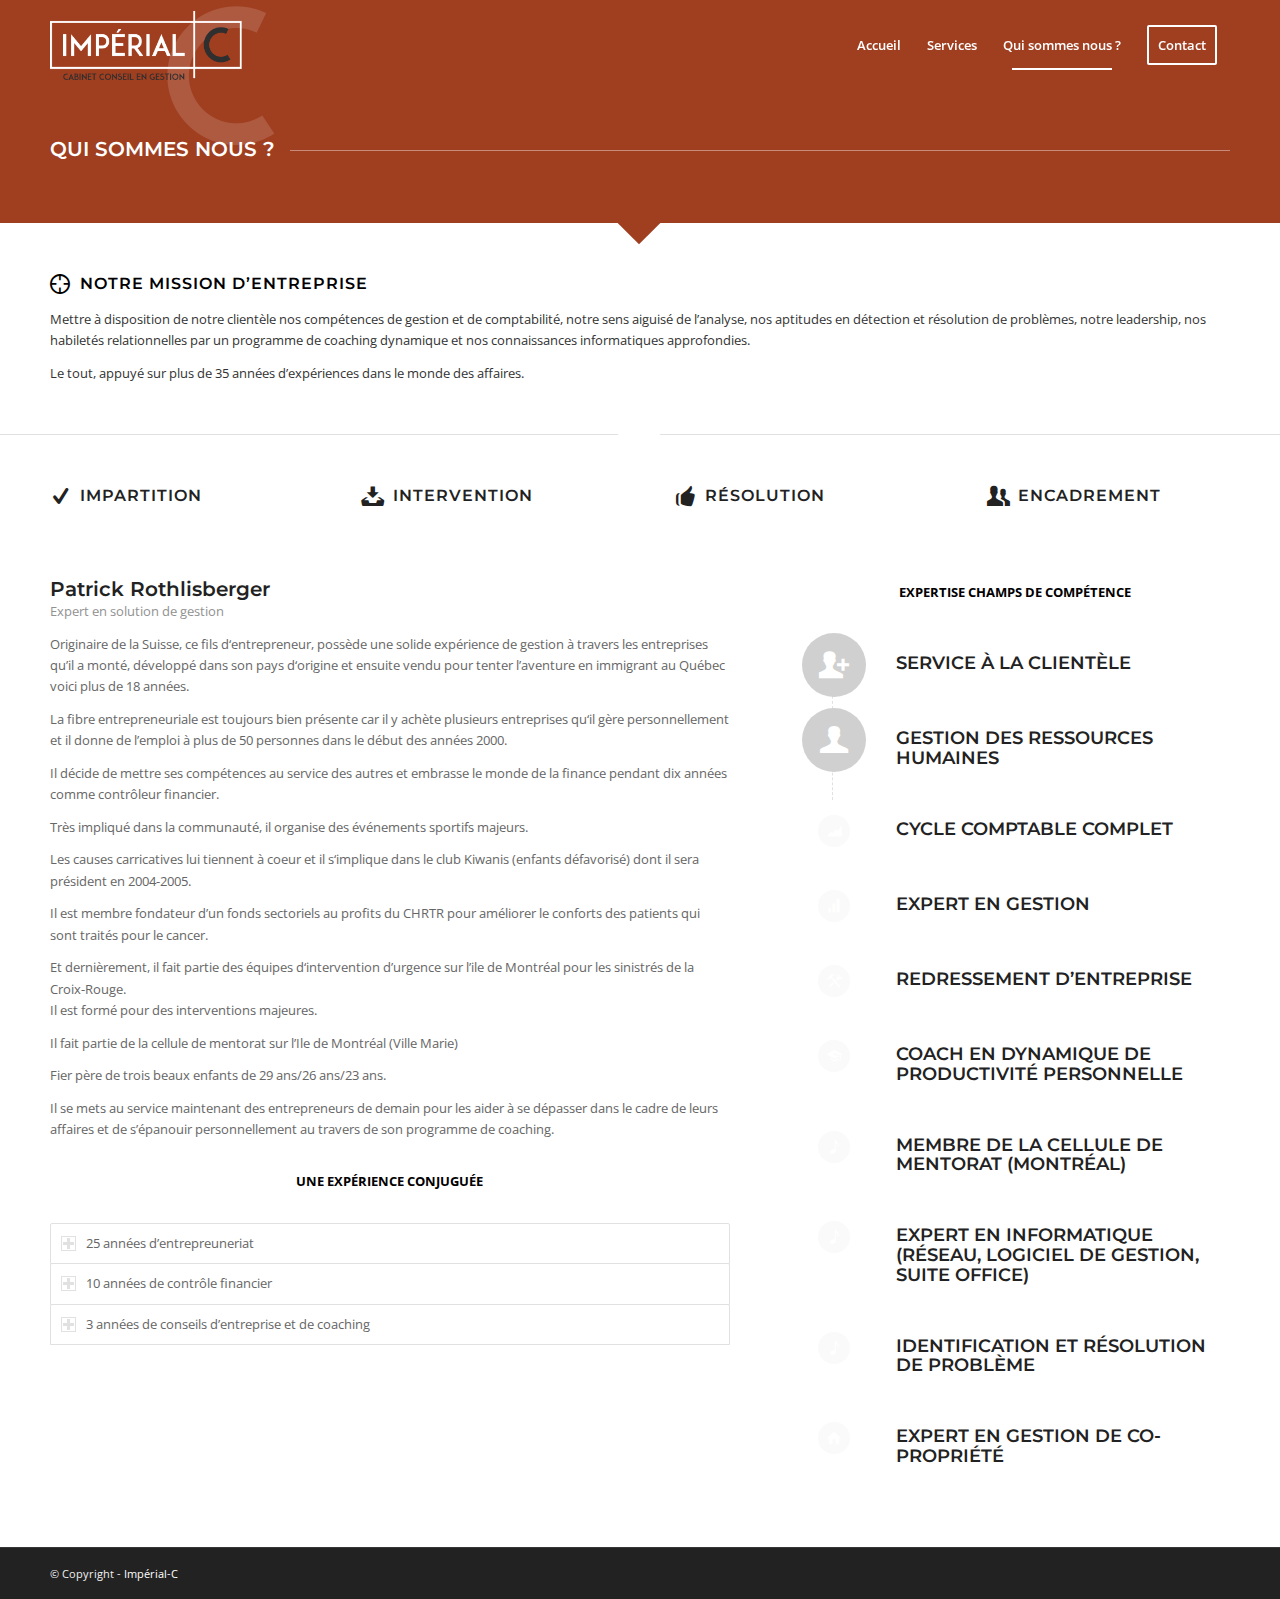
==== commit c520aa71: "Add files via upload" ====
--- a/about/index.html
+++ b/about/index.html
@@ -165,10 +165,10 @@
 
 		<div  id='header_main' class='container_wrap container_wrap_logo'>
 	
-        <div class='container av-logo-container'><div class='inner-container'><span class='logo'><a href='../index.html'><img height='100' width='300' src='../wp-content/uploads/2015/03/logo-imperialc-header.png' alt='Impérial-C' /><span class='subtext'><img src='../wp-content/uploads/2015/03/logo-imperialc-header-w.png' class='alternate' alt='' title='' /></span></a></span><nav class='main_menu' data-selectname='Sélectionner une page'  role="navigation" itemscope="itemscope" itemtype="https://schema.org/SiteNavigationElement" ><div class="avia-menu av-main-nav-wrap"><ul id="avia-menu" class="menu av-main-nav"><li id="menu-item-450" class="menu-item menu-item-type-post_type menu-item-object-page menu-item-home menu-item-top-level menu-item-top-level-1"><a href="../index.html" itemprop="url"><span class="avia-bullet"></span><span class="avia-menu-text">Accueil</span><span class="avia-menu-fx"><span class="avia-arrow-wrap"><span class="avia-arrow"></span></span></span></a></li>
-<li id="menu-item-451" class="menu-item menu-item-type-post_type menu-item-object-page menu-item-top-level menu-item-top-level-2"><a href="../service/index.html" itemprop="url"><span class="avia-bullet"></span><span class="avia-menu-text">Services</span><span class="avia-menu-fx"><span class="avia-arrow-wrap"><span class="avia-arrow"></span></span></span></a></li>
+        <div class='container av-logo-container'><div class='inner-container'><span class='logo'><a href='../'><img height='100' width='300' src='../wp-content/uploads/2015/03/logo-imperialc-header.png' alt='Impérial-C' /><span class='subtext'><img src='../wp-content/uploads/2015/03/logo-imperialc-header-w.png' class='alternate' alt='' title='' /></span></a></span><nav class='main_menu' data-selectname='Sélectionner une page'  role="navigation" itemscope="itemscope" itemtype="https://schema.org/SiteNavigationElement" ><div class="avia-menu av-main-nav-wrap"><ul id="avia-menu" class="menu av-main-nav"><li id="menu-item-450" class="menu-item menu-item-type-post_type menu-item-object-page menu-item-home menu-item-top-level menu-item-top-level-1"><a href="../" itemprop="url"><span class="avia-bullet"></span><span class="avia-menu-text">Accueil</span><span class="avia-menu-fx"><span class="avia-arrow-wrap"><span class="avia-arrow"></span></span></span></a></li>
+<li id="menu-item-451" class="menu-item menu-item-type-post_type menu-item-object-page menu-item-top-level menu-item-top-level-2"><a href="../service/" itemprop="url"><span class="avia-bullet"></span><span class="avia-menu-text">Services</span><span class="avia-menu-fx"><span class="avia-arrow-wrap"><span class="avia-arrow"></span></span></span></a></li>
 <li id="menu-item-453" class="menu-item menu-item-type-post_type menu-item-object-page current-menu-item page_item page-item-63 current_page_item menu-item-top-level menu-item-top-level-3"><a href="index.html" itemprop="url"><span class="avia-bullet"></span><span class="avia-menu-text">Qui sommes nous ?</span><span class="avia-menu-fx"><span class="avia-arrow-wrap"><span class="avia-arrow"></span></span></span></a></li>
-<li id="menu-item-454" class="menu-item menu-item-type-post_type menu-item-object-page av-menu-button av-menu-button-bordered menu-item-top-level menu-item-top-level-4"><a href="../contact/index.html" itemprop="url"><span class="avia-bullet"></span><span class="avia-menu-text">Contact</span><span class="avia-menu-fx"><span class="avia-arrow-wrap"><span class="avia-arrow"></span></span></span></a></li>
+<li id="menu-item-454" class="menu-item menu-item-type-post_type menu-item-object-page av-menu-button av-menu-button-bordered menu-item-top-level menu-item-top-level-4"><a href="../contact/" itemprop="url"><span class="avia-bullet"></span><span class="avia-menu-text">Contact</span><span class="avia-menu-fx"><span class="avia-arrow-wrap"><span class="avia-arrow"></span></span></span></a></li>
 <li class="av-burger-menu-main menu-item-avia-special ">
 	        			<a href="#">
 							<span class="av-hamburger av-hamburger--spin av-js-hamburger">
@@ -252,7 +252,7 @@
 				<footer class='container_wrap socket_color' id='socket'  role="contentinfo" itemscope="itemscope" itemtype="https://schema.org/WPFooter" >
                     <div class='container'>
 
-                        <span class='copyright'>&copy; Copyright  - <a href='../index.html'>Impérial-C</a></span>
+                        <span class='copyright'>&copy; Copyright  - <a href='../'>Impérial-C</a></span>
 
                         
                     </div>
--- a/wp-content/themes/enfold/css/grid-ver=4.5.7.css
+++ b/wp-content/themes/enfold/css/grid-ver=4.5.7.css
@@ -0,0 +1,387 @@
+
+/* Table of Contents
+==================================================
+    #Base 960 Grid
+    #Tablet (Portrait)
+    #Mobile (Portrait)
+    #Mobile (Landscape)
+    #Clearing */
+/* #Base 960 Grid
+================================================== */
+html { min-width: 910px; }
+html.responsive { min-width: 0px; }
+.boxed#top { margin: 0 auto; overflow: visible; /* position:relative; z-index: 3; */ }
+
+.container {
+  position: relative;
+  width: 100%;
+  margin: 0 auto;
+  padding: 0px 50px;
+  clear: both;
+}
+
+
+
+.inner-container{ position: relative; height:100%; width:100%; }
+
+/*no z-index for container_wrap or fixed bgs start disapearing when other elements transition -> weird chrome bug*/
+.container_wrap {
+  clear: both;
+  position: relative;
+  /* z-index: 1; */
+  border-top-style: solid;
+  border-top-width: 1px;
+}
+
+.unit, .units {
+  float: left;
+  display: inline;
+  margin-left: 50px;
+  position: relative;
+  z-index: 1;
+  min-height: 1px;
+}
+.row {
+  position: relative;
+  margin-bottom: 20px;
+  clear: both;
+}
+
+
+
+#wrap_all {
+  width: 100%;
+  position: static; /*fixes chrome 40 issue with fixed section bgs*/
+  z-index: 2;
+  overflow: hidden;
+}
+
+.boxed #wrap_all {
+  overflow: visible; /*needed for cart icon */
+}
+
+
+/* Nested Column Classes */
+body .unit.alpha, body .units.alpha, body div .first {
+  margin-left: 0;
+  clear: left;
+}
+body .unit.alpha, body .units.alpha {
+  width: 100%;
+}
+/* Base sizes */
+
+.container .av-content-full.units  {width: 100%}
+.container .av-content-small.units {width: 73%}
+
+
+.boxed#top, .html_boxed.html_header_sticky #header{ width: 1010px; }
+.container{ max-width: 1010px; }
+
+
+/* #Tablet (Portrait)
+================================================== */
+/* Note: Design for a width of 768px, Gutter: 30px, Unit: 32px */
+@media only screen and (min-width: 768px) and (max-width: 989px) {
+  .responsive #top { overflow-x: hidden; }
+  .responsive .boxed#top , 
+  .responsive.html_boxed.html_header_sticky #header{ width: 782px;}
+  .responsive .container{ max-width: 782px; }
+  .responsive.html_mobile_menu_tablet .boxed #wrap_all { overflow: hidden; /*needed for mobile menu scrolling */ }
+}
+
+
+
+/* All Tablets and smaller */
+@media only screen and (max-width: 989px) {
+
+.responsive #top #wrap_all .flex_column.av-break-at-tablet, .responsive #top #wrap_all .av-break-at-tablet .flex_cell {
+    margin: 0;
+    margin-bottom: 20px;
+    width: 100%;
+    display: block;
+  }
+  
+.responsive #top #wrap_all .av-break-at-tablet-flextable, .responsive .av-layout-grid-container.av-break-at-tablet {
+	display: block;	
+  }
+
+}
+
+
+/*  #Mobile (Portrait)
+================================================== */
+
+@media only screen and (max-width: 767px) {
+	
+  .responsive .boxed #wrap_all { overflow: hidden; /*needed for mobile menu scrolling */ }
+  .responsive #top { overflow-x: hidden; }
+  .responsive .boxed#top, .responsive #top.boxed .stretch_full , 
+  .responsive.html_boxed.html_header_sticky #header,
+  .responsive.html_boxed.html_header_transparency div #header{ width: 100%; max-width: 100%; }
+  .responsive #top .flex_column_table_cell{display: block;}
+  .responsive #top .flex_column_table{display:block;}
+  
+  .responsive #top #wrap_all .container {
+    width: 85%;
+    max-width: 85%;
+    margin: 0 auto;
+    padding-left:0;
+    padding-right:0;
+    float:none;
+  }
+  .responsive .units, .responsive .unit {
+    margin: 0;
+  }
+  
+  .responsive #top .container .av-content-small, .responsive #top #wrap_all .flex_column, .responsive #top #wrap_all .av-flex-cells .no_margin {
+    margin: 0;
+    margin-bottom: 20px;
+    width: 100%;
+  }
+  
+  .responsive #top #wrap_all .av-flex-cells .no_margin{
+	  display: block;
+	  margin: 0;
+	  height:auto !important;
+	  overflow: hidden;
+	  padding-left:8% !important;
+	  padding-right:8% !important;
+  }
+  
+  .responsive #top #wrap_all .av-flex-cells .no_margin .flex_cell_inner{
+	    width: 100%;
+		max-width: 100%;
+		margin: 0 auto;  
+  }
+  
+  .responsive #top #wrap_all .av-flex-cells .no_margin.av-zero-padding{
+	  padding-left:0% !important;
+	  padding-right:0% !important;
+  }
+  
+  .responsive #top #wrap_all .flex_column:empty{margin:0;}
+}
+/* #Mobile (Landscape)
+================================================== */
+/* Note: Design for a width of 480px */
+@media only screen and (min-width: 480px) and (max-width: 767px) {
+
+}
+
+/* #Clearing
+================================================== */
+/* Self Clearing Goodness */
+.container:after {
+  content: "\0020";
+  display: block;
+  height: 0;
+  clear: both;
+  visibility: hidden;
+}
+/* Use clearfix class on parent to clear nested units,
+    or wrap each row of units in a <div class="row"> */
+.clearfix:before,
+.clearfix:after,
+.flex_column:before,
+.flex_column:after,
+.widget:before,
+.widget:after
+{
+  content: '\0020';
+  display: block;
+  overflow: hidden;
+  visibility: hidden;
+  width: 0;
+  height: 0;
+}
+.flex_column:after,
+.clearfix:after {
+  clear: both;
+}
+.row,
+.clearfix {
+  zoom: 1;
+}
+/* You can also use a <br class="clear" /> to clear units */
+.clear {
+  clear: both;
+  display: block;
+  overflow: hidden;
+  visibility: hidden;
+  width: 0;
+  height: 0;
+}
+/* Columns for better content separation
+================================================== */
+body div .first,
+body div .no_margin {
+  margin-left: 0;
+}
+div .flex_column {
+  z-index: 1;
+  float: left;
+  position: relative;
+  min-height: 1px;
+  width: 100%;
+}
+div .av_one_fifth {
+  margin-left: 6%;
+  width: 15.2%;
+}
+div .av_one_fourth {
+  margin-left: 6%;
+  width: 20.5%;
+}
+div .av_one_third {
+  margin-left: 6%;
+  width: 29.333333333333332%;
+}
+div .av_two_fifth {
+  margin-left: 6%;
+  width: 36.4%;
+}
+div .av_one_half {
+  margin-left: 6%;
+  width: 47%;
+}
+div .av_three_fifth {
+  margin-left: 6%;
+  width: 57.599999999999994%;
+}
+div .av_two_third {
+  margin-left: 6%;
+  width: 64.66666666666666%;
+}
+div .av_three_fourth {
+  margin-left: 6%;
+  width: 73.5%;
+}
+div .av_four_fifth {
+  margin-left: 6%;
+  width: 78.8%;
+}
+div .av_one_sixth {
+  margin-left: 6%;
+  width: 11.666666666666666%;
+}
+div .av_one_seventh {
+  margin-left: 6%;
+  width: 9.142857142857142%;
+}
+div .av_one_eighth {
+  margin-left: 6%;
+  width: 7.25%;
+}
+div .av_one_nineth {
+  margin-left: 6%;
+  width: 5.777777777777778%;
+}
+div .av_one_tenth {
+  margin-left: 6%;
+  width: 4.6%;
+}
+/* Columns for better content separation (no margin)
+================================================== */
+#top div .no_margin {
+  margin-left: 0;
+  margin-top: 0;
+}
+#top .no_margin.av_one_fifth {
+  width: 20%;
+}
+#top .no_margin.av_one_fourth {
+  width: 25%;
+}
+#top .no_margin.av_one_third {
+  width: 33.3%;
+}
+#top .no_margin.av_two_fifth {
+  width: 40%;
+}
+#top .no_margin.av_one_half {
+  width: 50%;
+}
+#top .no_margin.av_three_fifth {
+  width: 60%;
+}
+#top .no_margin.av_two_third {
+  width: 66.6%;
+}
+#top .no_margin.av_three_fourth {
+  width: 75%;
+}
+#top .no_margin.av_four_fifth {
+  width: 80%;
+}
+#top .no_margin.av_one_sixth {
+  width: 16.666666666666668%;
+}
+#top .no_margin.av_one_seventh {
+  width: 14.285714285714286%;
+}
+#top .no_margin.av_one_eighth {
+  width: 12.5%;
+}
+#top .no_margin.av_one_nineth {
+  width: 11.11111111111111%;
+}
+#top .no_margin.av_one_tenth {
+  width: 10%;
+}
+
+/* Columns with equal height
+================================================== */
+
+#top .flex_column_table{
+	display: table;
+	table-layout: fixed;
+	width:100%;
+}
+
+#top .flex_column_table_cell{
+	float:none;
+	display: table-cell;
+}
+
+#top .av-flex-placeholder{
+	display: table-cell;
+	width: 6%;
+}
+
+.av-align-top{ vertical-align: top; }
+.av-align-middle{ vertical-align: middle; }
+.av-align-bottom{ vertical-align: bottom; }
+
+/*breaking point logic for the common  1/4 element in ipads. makes sure that it converts to a 1/2 element in most cases*/
+@media only screen and (min-width: 768px) and (max-width: 989px) {
+  .responsive .av_one_fourth.first.el_before_av_one_fourth.flex_column_div,
+  .responsive .av_one_fourth.first + .av_one_fourth.flex_column_div,
+  .responsive .av_one_fourth.first + .av_one_fourth + .av_one_fourth.flex_column_div,
+  .responsive .av_one_fourth.first + .av_one_fourth + .av_one_fourth + .av_one_fourth.flex_column_div,
+  .responsive .av_one_half.first + .av_one_fourth.el_before_av_one_fourth.flex_column_div,
+  .responsive .av_one_half.first + .av_one_fourth.el_before_av_one_fourth + .av_one_fourth.flex_column_div,
+  .responsive .avia-content-slider-inner .av_one_fourth.flex_column_div {
+    margin-left: 4%;
+    width: 48%;
+  }
+  .responsive .av_one_fourth.first.el_before_av_one_fourth.flex_column_div,
+  .responsive .av_one_fourth.first + .av_one_fourth + .av_one_fourth.flex_column_div,
+  .responsive .av_one_half.first + .av_one_fourth.el_before_av_one_fourth.flex_column_div,
+  .responsive .av_one_fourth.first + .av_one_fourth + .av_one_half.flex_column_div,
+  .responsive .avia-content-slider-inner .av_one_fourth.first.flex_column_div {
+    margin-left: 0%;
+    clear: both;
+  }
+  .responsive .av_one_half.first.el_before_av_one_fourth.flex_column_div,
+  .responsive .av_one_fourth.first + .av_one_fourth + .av_one_half.flex_column_div {
+    width: 100%;
+  }
+  .responsive .av_one_half.first + .av_one_fourth.flex_column_div,
+  .responsive .av_one_half.first + .av_one_fourth + .av_one_fourth.flex_column_div,
+  .responsive .av_one_fourth.first + .av_one_fourth + .av_one_fourth.flex_column_div,
+  .responsive .av_one_fourth.first + .av_one_fourth + .av_one_fourth + .av_one_fourth.flex_column_div,
+  .responsive .av_one_fourth.first + .av_one_fourth + .av_one_half.flex_column_div {
+    margin-top: 30px;
+  }
+}
--- a/wp-content/themes/enfold/css/base-ver=4.5.7.css
+++ b/wp-content/themes/enfold/css/base-ver=4.5.7.css
@@ -0,0 +1,577 @@
+/* Table of Content
+==================================================
+	#Reset & Basics
+	#Basic Styles
+	#Site Styles
+	#Typography
+	#Links
+	#Lists
+	#Images
+	#Buttons
+	#Forms
+	#Table
+	#Misc
+    #WordPress Generated Generics
+    #print styles
+*/
+
+/* #Reset & Basics (Inspired by E. Meyers)
+================================================== */
+	html, body, div, span, applet, object, iframe, h1, h2, h3, h4, h5, h6, p, blockquote, pre, a, abbr, acronym, address, big, cite, code, del, dfn, em, img, ins, kbd, q, s, samp, small, strike, strong, sub, sup, tt, var, b, u, i, center, dl, dt, dd, ol, ul, li, fieldset, form, label, legend, table, caption, tbody, tfoot, thead, tr, th, td, article, aside, canvas, details, embed, figure, figcaption, footer, header, hgroup, menu, nav, output, ruby, section, summary, time, mark, audio, video{
+		margin: 0;
+		padding: 0;
+		border: 0;
+		font-size: 100%;
+		font: inherit;
+		vertical-align: baseline; }
+	article, aside, details, figcaption, figure, footer, header, hgroup, menu, nav, section {
+		display: block; }
+
+	body {
+		line-height: 1em; }
+	ol, ul {
+		list-style: none; }
+	.special-quote {
+		quotes: none; }
+	.special-quote:before, .special-quote:after {
+		content: '';
+		content: none; }
+	table {
+		border-collapse: collapse;
+		border-spacing: 0; }
+    * { -moz-box-sizing: border-box;
+        -webkit-box-sizing: border-box;
+        box-sizing: border-box; }
+
+/* #Basic Styles
+================================================== */
+
+	html.responsive, .responsive body{
+		overflow-x: hidden;
+
+	}
+
+	body {
+		font: 13px/1.65em "HelveticaNeue", "Helvetica Neue", Helvetica, Arial, sans-serif;
+		color: #444;
+		-webkit-text-size-adjust: 100%;
+ }
+
+
+
+
+/* #Typography
+================================================== */
+
+	/*font-stacks*/
+	.arial-websave{			font-family: Arial, Helvetica, Helvetica Neue, HelveticaNeue, Verdana, sans-serif;	}
+	.arial-black-websave{	font-family: Arial Black, Arial Bold, Gadget, sans-serif;	}
+	.arial-narrow-websave{	font-family: Arial Narrow, Arial, sans-serif;  }
+	.helvetica-websave{		font-family: Helvetica, "HelveticaNeue", "Helvetica Neue", Arial, Verdana, sans-serif;	}
+	.helvetica-neue-websave{font-family: "HelveticaNeue", "Helvetica Neue", Helvetica, Arial, Verdana, sans-serif;	}
+	.lucida-sans-websave{	font-family:"Lucida Sans", "Lucida Grande", "Lucida Sans Unicode", Helvetica, Helvetica Neue, HelveticaNeue, Arial, sans-serif;  }
+	.tahoma-websave{		font-family: Tahoma, Verdana, Segoe, sans-serif;  }
+	.trebuchet-ms-websave{	font-family: Trebuchet MS, Lucida Grande, Lucida Sans Unicode, Lucida Sans, Tahoma, sans-serif;  }
+	.verdana-websave{		font-family: Verdana, Arial, Helvetica, Geneva, sans-serif;	}	
+	.georgia-websave{		font-family:"Georgia", "Times New Roman", Times, serif;	}
+	.lucida-bright-websave{ font-family: Lucida Bright, Georgia, serif; }
+	.palatino-websave{		font-family: Palatino, Palatino Linotype, Palatino LT STD, Book Antiqua, Georgia, serif; }
+	.times-new-roman-websave{	font-family: TimesNewRoman, Times New Roman, Times, Baskerville, Georgia, serif;  }
+	.courier-new-websave{	font-family: Courier New, Courier, Lucida Sans Typewriter, Lucida Typewriter, monospace; }
+	.lucida-sans-typewriter-websave{	font-family: Lucida Sans Typewriter, Lucida Console, monaco, Bitstream Vera Sans Mono, monospace; }
+	.copperplate-websave{	font-family: Copperplate, Copperplate Gothic Light, fantasy; }
+	.papyrus-websave{		font-family: Papyrus, fantasy;  }
+	.brush-script-mt-websave{	font-family: Brush Script MT, cursive;  }
+	
+	/*default*/
+	h1, h2, h3, h4, h5, h6 {
+	/*	font-family: "Georgia", "Times New Roman", Helvetica, Arial, sans-serif; */
+		font-weight: 600; }
+	#top h1 a, #top h2 a, #top h3 a, #top h4 a, #top h5 a, #top h6 a { font-weight: inherit; text-decoration: none; color: inherit; }
+	#top h1 strong, #top h2 strong, #top h3 strong, #top h4 strong, #top h5 strong, #top h6 strong { color: inherit; }
+	h1 { font-size: 34px; line-height: 1.1em; margin-bottom: 14px;}
+	h2 { font-size: 28px; line-height: 1.1em; margin-bottom: 10px; }
+	h3 { font-size: 20px; line-height: 1.1em; margin-bottom: 8px; } /*28*/
+	h4 { font-size: 18px; line-height: 1.1em; margin-bottom: 4px; } /*21*/
+	h5 { font-size: 16px; line-height: 1.1em; }						/*17*/
+	h6 { font-size: 14px; line-height: 1.1em; }
+
+	 .flex_column h1 a:hover, .flex_column h2 a:hover, .flex_column h3 a:hover, .flex_column h4 a:hover, .flex_column h5 a:hover, .flex_column h6 a:hover{text-decoration: underline;}
+
+	p + h1, p + h2, p + h3, p + h4, p + h5, p + h6{
+	margin-top:1.5em;
+	}
+
+	p { margin: 0.85em 0; }
+	p img { margin: 0; }
+	p.lead { font-size: 21px; line-height: 27px;   }
+
+	em { font-style: italic; }
+	strong, b{ font-weight: bold;  }
+	small { font-size: 80%; }
+
+	hr { border: solid #ddd; border-width: 1px 0 0; clear: both; margin: 10px 0 30px; height: 0; }
+
+	/*	Blockquotes  */
+
+	blockquote{
+	border-left-style:solid;
+	border-left-width:7px;
+	padding-left:20px;
+	margin-bottom:1em;
+	margin-right:1em;
+	font-size: 1.235em;
+    line-height: 1.5em;
+	}
+
+	blockquote small, blockquote cite, blockquote small a, blockquote cite a, blockquote a small, blockquote a cite{font-size: 12px;}
+	
+	mark{ background-color: transparent; color:inherit; }
+
+/* #Links
+================================================== */
+	a { text-decoration: none; outline: 0; max-width:100%; max-width:none\9; }
+	a:hover, a:focus, a:visited { outline: 0; text-decoration: underline;}
+	p a, p a:visited { line-height: inherit; }
+	a.avianolink, .avianolink a{cursor: default;}
+	#top .avia_hidden_link_text{display: none;}
+
+
+/* #Lists
+================================================== */
+	ul, ol { margin-bottom: 20px;  }
+	ul { list-style: none outside; margin-left: 7px;}
+	ol { list-style: decimal; margin-left: 15px; }
+	ol, ul.square, ul.circle, ul.disc { }
+	ul.square { list-style: square outside; }
+	ul.circle { list-style: circle outside; }
+	ul.disc, .entry-content-wrapper ul { list-style: disc outside; }
+	ul ul, ul ol,
+	ol ol, ol ul { margin: 4px 0 5px 30px;  }
+	ul ul li, ul ol li,
+	ol ol li, ol ul li { margin-bottom: 6px; }
+
+	.entry-content-wrapper li {  margin-left: 1em; padding:3px 0;}
+	.entry-content-wrapper div li { text-indent: 0; }
+	.entry-content-wrapper .borderlist>li:first-child {  border-top:1px solid; }
+	.entry-content-wrapper .borderlist>li { border-bottom:1px solid; padding: 5px 0; list-style-position: outside; margin:0;}
+
+/* #Images
+================================================== */
+
+	img, a img {
+		border:none;
+		padding: 0;
+		margin:0;
+		display:inline-block;
+		max-width: 100%;
+		height:auto;
+		image-rendering: optimizeQuality;
+	}
+	
+	/* Hide Image Copyright everywhere by default  */
+	small.avia-copyright{
+		display: none;
+	}
+
+
+/* #Buttons
+================================================== */
+
+	input[type="submit"], #submit, .button{
+		padding:9px 22px;
+		cursor:pointer;
+		border:none;
+		 -webkit-appearance: none;
+		 border-radius: 0px;
+	}
+	
+	
+/* #Icons
+================================================== */	
+[data-av_icon]:before {
+ -webkit-font-smoothing: antialiased;
+ -moz-osx-font-smoothing: grayscale;
+  font-weight: normal;
+  content: attr(data-av_icon);
+  speak: none;
+}
+
+
+/* #Forms
+================================================== */
+
+	#top form {
+		margin-bottom: 20px; }
+	#top fieldset {
+		margin-bottom: 20px; }
+	#top .input-text,
+	#top input[type="text"],
+	#top input[type="input"],
+	#top input[type="password"],
+	#top input[type="email"],
+	#top input[type="number"],
+    #top input[type="url"],
+    #top input[type="tel"],
+    #top input[type="search"],
+	#top textarea,
+	#top select {
+		 -webkit-appearance: none;
+		border: 1px solid #e1e1e1;
+		padding: 8px 6px;
+		outline: none;
+		font: 1em "HelveticaNeue", "Helvetica Neue", Helvetica, Arial, sans-serif;
+		color: #777;
+		margin: 0;
+		width: 100%;
+		display: block;
+		margin-bottom: 20px;
+		background: #fff;
+		border-radius: 0px;
+		}
+
+	#top input[type="text"]:focus,
+	#top input[type="password"]:focus,
+	#top input[type="email"]:focus,
+	#top input[type="number"]:focus,
+    #top input[type="url"]:focus,
+    #top input[type="tel"]:focus,
+    #top input[type="search"]:focus,
+	#top textarea:focus {
+		box-shadow: 0px 0px 2px 0px rgba(0,0,0,0.2);
+ 		color: #555;
+		}
+	#top textarea {
+		min-height: 60px; line-height:1.5em;}
+	#top label{
+		font-weight: bold;
+		font-size: 0.92em;  }
+	#top legend {
+		display: block;
+		font-weight: normal;
+		font-size: 1.2em;  }
+	#top select {
+		width: 100%; }
+	#top input[type="checkbox"] {
+		display: inline; }
+	#top label span,
+	#top legend span {
+		font-weight: normal;
+		font-size: 13px;
+		color: #444; }
+
+	#top textarea{width:100%;}
+
+
+#top #wrap_all .valid .text_input, #top #wrap_all .valid .text_area, #top #wrap_all .valid .select{border:1px solid #9AA600;} /*#70A41B*/
+#top #wrap_all .error .text_input, #top #wrap_all .error .text_area, #top #wrap_all .error .select{border:1px solid #DF653E;}
+#top #wrap_all .ajax_alert .text_input, #top #wrap_all .ajax_alert .text_area, #top #wrap_all .ajax_alert .select{border:1px solid #ffb628;}
+#top #wrap_all .valid  .input_checkbox_label{color:#9AA600;}
+#top #wrap_all .error  .input_checkbox_label{color:#DF653E;}
+
+/* #Table
+================================================== */
+table {
+	width: 100%;
+	padding: 0;
+	margin: 0 0 20px 0;
+	font-size: 13px;
+}
+
+table caption {
+	padding: 0 0 5px 0;
+	width: auto;
+	font-style:italic;
+	text-align: right;
+	font-size: 12px;
+}
+
+th {
+	font-weight:bold;
+	letter-spacing: 1.5px;
+	text-transform: uppercase;
+	text-align: left;
+	padding: 9px 12px;
+	border-style: solid;
+	border-width: 1px;
+	border-left:none;
+	border-top:none;
+}
+
+td {
+	font-size: 13px;
+	padding: 9px 12px;
+	border-style: solid;
+	border-width: 1px;
+	border-left:none;
+	border-top:none;
+}
+
+tr th:first-child, tr td:first-child{
+	border-left-style: solid;
+	border-left-width: 1px;
+}
+
+tr:first-child th, tr:first-child td{
+	border-top-style: solid;
+	border-top-width: 1px;
+}
+
+#top th.nobg {
+	background: none;
+	border-top: 0;
+}
+
+
+/* #Other elements
+================================================== */
+
+/*code*/
+pre{
+clear:both;
+border-style: solid;
+border-width: 1px;
+overflow:auto;
+padding:2em;
+line-height: 2em;
+font-size: 12px;
+background-image: -webkit-linear-gradient(rgba(0, 0, 0, .05) 50%, transparent 50%, transparent);
+background-image: -moz-linear-gradient(rgba(0, 0, 0, .05) 50%, transparent 50%, transparent);
+background-image: linear-gradient(rgba(0, 0, 0, .05) 50%, transparent 50%, transparent);
+background-size: 100% 4em;
+font-family: Monaco, "Andale Mono", "Courier New", Courier, monospace;
+-webkit-transition: all ease-in-out 0.5s;
+-moz-transition: all ease-in-out 0.5s;
+transition: all ease-in-out 0.5s;
+margin-bottom: 30px;
+position: relative;
+left:0;
+text-transform: none;
+width:100%;
+}
+
+code{
+font-family: Monaco, "Andale Mono", "Courier New", Courier, monospace;
+}
+
+iframe, object, embed{
+max-width:100%;
+}
+
+/* misc text styles */
+sup{
+vertical-align: super;
+font-size: smaller;
+}
+
+sub{
+vertical-align: sub;
+font-size: smaller;
+}
+
+
+/* #Misc
+================================================== */
+	.hidden { position: absolute; top:0; visibility: hidden;}
+	.floatleft{float:left;}
+	.floatright{float:right;}
+	.clearboth{clear:both;}
+	.special_amp{font-family: "Baskerville", "Palatino Linotype", "Palatino", "Times New Roman", serif; font-style: italic; font-size: 1.3em; line-height: 0.5em; font-weight:normal;}
+	#top .noborder, #top .noborder img{border:none;padding:0;background: transparent;}
+	.bg_container{
+	background-position: center center; background-attachment: fixed; background-repeat: no-repeat; background-size: cover;
+	height:100%; width:100%; position: fixed; z-index: -1; top:0; left:0;
+	}
+
+	.image-overlay{position: absolute; background: #fff; z-index: 300; height:100%; width:100%; opacity: 0; filter:alpha(opacity=0);}
+	.avia_transform a .image-overlay{  -webkit-transition: opacity 0.4s ease-in-out; -moz-transition: opacity 0.4s ease-in-out; transition: opacity 0.4s ease-in-out; }
+
+	.avia_transform a:hover .image-overlay{opacity: 0.7 !important;}
+	.image-overlay .image-overlay-inside{height:100%; width:100%; position: absolute; left:0; top:0; }
+	.image-overlay .image-overlay-inside:before{position: absolute; border-radius: 50px; background: #000; height:80px; width:80px; line-height:80px; left:50%; top:50%; margin: -40px 0 0 -40px; z-index: 500; text-align: center; color:#fff;}
+	.image-overlay .image-overlay-inside:before{content:"\E869"; font-family: 'entypo-fontello'; font-size: 18px; font-weight: normal; }
+	.image-overlay.overlay-type-extern .image-overlay-inside:before{content:"\E832";}
+	.image-overlay.overlay-type-video .image-overlay-inside:before{content:"\E897";}
+	#top .hide-inner-overlay .image-overlay-inside{display: none;}
+
+/* #WordPress Generated Generics
+================================================== */
+
+/*img alignment*/
+body .alignleft,  .entry-content-wrapper a:hover .alignleft{ float:left; margin:4px 10px 0px 0;  display: block; position: relative; }
+body .alignright,  .entry-content-wrapper a:hover .alignright { float:right;margin:4px 0px 0px 10px;display: block; position: relative; }
+body .aligncenter,  .entry-content-wrapper a:hover .aligncenter{ clear:both; display:block; margin:10px auto; padding: 10px 0; position: relative; }
+.alignleft img, .alignright img{ display:block; }
+
+
+/*gallery*/
+#top .gallery a, #top .gallery a img{
+border:none;
+max-width: 100%;
+display: block;
+position: relative;
+}
+
+#top .gallery .gallery-item{
+margin:1px 1px 0 0;
+width:80px;
+height:80px;
+padding:0;
+}
+
+#top .gallery-caption{
+display: none;
+}
+
+.bypostauthor{
+
+}
+
+.gallery-icon{
+margin:0;
+}
+
+.gallery-item{
+margin:0;
+}
+
+.avia_textblock .gallery p{display:none;}
+
+/*image captions*/
+div .wp-caption{
+max-width:100%;
+font-size: 11px;
+font-style: italic;
+border-width:1px;
+border-style: solid;
+margin:5px 15px 10px 0;
+position: relative;
+}
+
+#top .wp-caption img {
+border:medium none;
+display:block;
+padding:5px;
+margin:0;
+width:100%;
+}
+
+.wp-caption-text, #top .wp-caption .wp-caption-dd{
+display:block;
+font-size:11px;
+font-style:italic;
+margin:0 auto;
+padding:3px 10px 5px;
+text-align:center;
+font-family: Georgia,"Times New Roman";
+float: none;
+}
+
+#top .wp-caption.aligncenter{
+margin:5px auto 10px auto;
+padding:0;
+}
+
+#top .wp-caption.alignright{
+margin: 4px 0px 0px 10px;
+}
+
+/*smiley image*/
+#top .wp-smiley{
+display:inline-block;
+border:none;
+}
+
+/*calendar table*/
+#wp-calendar td, #wp-calendar th{
+text-align: center;
+font-size: 11px;
+padding: 3px;
+}
+
+
+
+
+@media only screen and (min-width: 990px){
+
+.responsive.av-no-preview #top #wrap_all .av-desktop-hide,
+.responsive.av-no-preview #top #wrap_all .av-desktop-font-size-hidden,
+.responsive.av-no-preview #top #wrap_all .av-desktop-font-size-title-hidden{display:none;}
+
+}
+
+/* Tablet Portrait size to standard 960 (devices and browsers) */
+@media only screen and (min-width: 768px) and (max-width: 989px) {
+	
+.responsive.av-no-preview #top #wrap_all .av-medium-hide,
+.responsive.av-no-preview #top #wrap_all .av-medium-font-size-hidden,
+.responsive.av-no-preview #top #wrap_all .av-medium-font-size-title-hidden{display:none;}	
+
+}
+
+
+/* Mobile Landscape Size to Tablet Portrait (devices and browsers) */
+@media only screen and (min-width: 480px) and (max-width: 767px) {
+.responsive.av-no-preview #top #wrap_all .av-small-hide,
+.responsive.av-no-preview #top #wrap_all .av-small-font-size-hidden,
+.responsive.av-no-preview #top #wrap_all .av-small-font-size-title-hidden{display:none;}	
+}
+
+/* Mobile Portrait Size to Mobile Landscape Size (devices and browsers) */
+@media only screen and (max-width: 479px) {
+
+.responsive.av-no-preview #top #wrap_all .av-mini-hide,
+.responsive.av-no-preview #top #wrap_all .av-mini-font-size-hidden,
+.responsive.av-no-preview #top #wrap_all .av-mini-font-size-title-hidden{display:none;}
+
+}
+
+
+
+
+
+/* Print Styles
+================================================== */
+@media print{
+.page-break{display:block;page-break-before:always}
+p,a,strong{color:#000!important}
+a{text-decoration:underline}
+.entry-content a:after{content:" [" attr(href) "] "}
+.related_posts a:after{content:attr(title)}
+.container{width:100%}
+#top{overflow-x:hidden}
+.boxed#top{width:100%}
+.container{width:100%;margin:0 auto}
+.units,.unit{margin:0}
+.container .one.unit,.container .one.units,.container .two.units,.container .three.units,.container .four.units,.container .five.units,.container .six.units,.container .seven.units,.container .eight.units,.container .nine.units,.container .ten.units,.container .eleven.units,.container .twelve.units,#top .flex_column{margin:0;margin-bottom:20px;width:100%}
+#top.boxed .stretch_full{width:100%}
+#top .offset-by-one,#top .offset-by-two,#top .offset-by-three,#top .offset-by-four,#top .offset-by-five,#top .offset-by-six,#top .offset-by-seven,#top .offset-by-eight,#top .offset-by-nine,#top .offset-by-ten,#top .offset-by-eleven{padding-left:0}
+.avia-section-large .content,.avia-section-large .sidebar{padding-top:2%;padding-bottom:2%}
+#top .flex_column.av_one_half{width:48%}
+#top .flex_column.av_one_half.first{padding-right:2%}
+.fixed_header #header,.html_header_top.html_header_sticky #header{position:relative;top:0}
+.fixed_header #main{padding-top:0}
+#header_main{border-bottom:0}
+nav,#footer,#scroll-top-link,.image-overlay,#top #main .sidebar,#commentform,.comment_container .miniheading,.comment_container .minitext,#top .avia-post-nav{display:none}
+.avia-shadow{box-shadow:inset 0 0 0 rgba(0,0,0,0)}
+.grid-entry .inner-entry{margin-right:0;box-shadow:0 0 0 0 rgba(0,0,0,0);box-shadow:0 0 0 0 rgba(0,0,0,0)}
+.content{border:0}
+.boxed .container{margin:0}
+.avia-layerslider,.avia-fullwidth-slider{display:none}
+.avia_transform .avia-icon-list .iconlist_icon{opacity:1;-moz-transform:scale(1);-webkit-transform:scale(1);transform:scale(1)}
+#top .tab_titles{display:none}
+#top .tabcontainer .tab.fullsize-tab{display:block;border-bottom:none}
+#top .tab_content{display:block;visibility:visible;z-index:3;position:relative;overflow:auto;border-style:solid;border-width:1px;border-radius:2px;left:0;width:auto;background-color:#fcfcfc;color:#666}
+#top .tab_inner_content{left:0}
+#top .toggle_wrap{visibility:visible;display:block;position:static}
+.grid-sort-container{width:60%;margin:0 auto}
+#top .isotope-item{position:initial!important;top:0!important;left:0!important;-webkit-transform:translate3d(0,0,0)!important}
+.avia-progress-bar{margin:5px 0;border:1px solid #555!important;border-radius:3px!important}
+.avia-progress-bar .progress{box-shadow:inset 0 0 0 0 rgba(0,0,0,0)!important;border:0!important}
+.avia-progress-bar div.progress .bar{border:0 solid;border-right:1px solid #555!important;border-radius:0}
+.avia-testimonial-image{margin:0;width:100%;float:none;text-align:center;margin-bottom:15px;height:auto}
+.avia-grid-testimonials .avia-testimonial-meta{margin-left:0}
+body div .avia-testimonial{display:block;float:left}
+.avia_transform .avia-testimonial .avia-testimonial-image{opacity:1;-webkit-transform:scale(1);-moz-transform:scale(1);transform:scale(1)}
+.avia_transform .avia-gallery-thumb img{opacity:1}
+}
--- a/wp-content/themes/enfold/css/layout-ver=4.5.7.css
+++ b/wp-content/themes/enfold/css/layout-ver=4.5.7.css
@@ -0,0 +1,2477 @@
+/* Table of Content
+======================================================================================================================================================
+	#Site Styles
+	#Blog Styles
+	#Page Styles
+	#Post Formats
+	#Widget & Sidebar
+	#Footer & #Socket
+	#Comment
+	#CSS Animations
+	#Media Queries
+	*/
+
+/* ======================================================================================================================================================
+#Site Styles
+====================================================================================================================================================== */
+
+#header{
+position: relative;
+z-index: 501; /*(issues/769)*/
+width:100%;
+background: transparent;
+}
+
+
+#header_main .container, .main_menu ul:first-child > li a{ height:88px; line-height: 88px; }
+
+
+/* sticky variation*/
+.html_header_top.html_header_sticky #main{ padding-top:88px; } 
+.html_header_top.html_header_transparency #header{ position: absolute; }
+.html_header_top.html_header_sticky #header{ position: fixed; }
+.html_header_top.html_header_sticky.html_bottom_nav_header #main{ padding-top:140px; }
+.html_bottom_nav_header .avia-search-tooltip { top: 101% !important; margin-left: -130px; }
+.html_header_top.html_header_sticky.html_header_unstick_top .header-scrolled-full#header {  }
+
+
+/*big header*/
+.html_header_top.html_header_sticky.html_large #main{ padding-top:116px; }
+.html_header_top.html_header_sticky.html_large #header_main .container, .html_header_top.html_header_sticky.html_large.html_main_nav_header .main_menu ul:first-child > li a { height: 116px; line-height: 116px; }
+.html_header_top.html_header_sticky.html_large.html_bottom_nav_header #main{ padding-top:168px; }
+
+/* stretched variation*/
+.html_header_top #top .av_header_stretch .container{width:96%; padding:0; max-width: 100%;}
+
+/*logo + position variation*/
+.html_header_top #top .av_logo_right .logo{ left:auto; right:0; }
+.html_header_top #top .av_menu_left .main_menu{left:0px; right:auto;}
+.html_header_top.html_main_nav_header #top .av_menu_left .main_menu{left:-13px; right:auto;}
+
+.html_header_top .av_bottom_nav_header #header_main_alternate .main_menu ul:first-child > li > a { height:50px; line-height: 50px;}
+.html_header_top .av_bottom_nav_header .av-logo-container .main_menu{display:none;}
+
+.html_header_top.html_bottom_nav_header #header_main{ z-index: 3; }
+.html_header_top.html_bottom_nav_header #header_main_alternate .main_menu{ clear: both; position: relative; line-height: 40px; height: 100%; width:100%; float:left; }
+.html_header_top.html_bottom_nav_header #header_main_alternate .main_menu>div,
+.html_header_top.html_bottom_nav_header #header_main_alternate .main_menu ul:first-child{width:100%; height:50px;}
+.html_header_top.html_bottom_nav_header #header_main_alternate .main_menu ul:first-child>li:hover{z-index: 1000; position: relative;}
+.html_header_top.html_bottom_nav_header #header_main_alternate .main_menu .menu-item-search-dropdown{float:right;}
+
+#header_main_alternate{ z-index: 2;}
+#header #header_main_alternate .container{max-height: none; height:auto;}
+#header_main_alternate .main_menu .menu li ul ul { left: 207px; }
+#header_main_alternate .avia_mega_div{ right:auto;left:0;}
+
+
+
+.html_header_top.html_logo_center .main_menu{text-align: center;}
+.html_header_top.html_logo_center #header_main_alternate .main_menu ul:first-child{display: inline-block; width:auto;  position: static;}
+.html_header_top.html_logo_center .logo{ left:50%;  
+-webkit-transform: 	translate(-50%, 0); 
+-ms-transform: 		translate(-50%, 0);
+transform: 			translate(-50%, 0);
+}
+
+.avia-msie-8 .logo img{height:100%;}
+.avia-msie-8.html_header_top.html_logo_center .logo { left:46%; /*ie8 rule for somewhat centering the logo*/}
+
+.html_header_top.html_bottom_nav_header.html_logo_right .main_menu ul:first-child{width:auto; float:right;}
+.html_header_top.html_bottom_nav_header.html_logo_right .main_menu ul:first-child{width:auto; float:right;}
+
+/*top bar variation*/
+.html_header_top.html_header_topbar_active.html_header_sticky #top #main{ padding-top:119px; } 
+.html_header_top.html_header_topbar_active.html_header_sticky.html_large #top #main{ padding-top:147px; } 
+.html_header_top.html_header_topbar_active.html_header_sticky.html_bottom_nav_header #top #main{ padding-top:170px; }
+.html_header_top.html_header_topbar_active.html_header_sticky.html_large.html_bottom_nav_header #top #main{ padding-top:198px; }
+
+/*top bar element alignment*/
+.av_icon_active_left .social_bookmarks{ float: left; }
+.av_icon_active_right .social_bookmarks{ float: right; }
+.av_secondary_right .sub_menu{float:right;}
+.av_phone_active_left .phone-info{ float: left; }
+.av_phone_active_right .phone-info{ float: right; }
+
+
+/*header with social icons and bottom nav */
+
+.phone-info {
+float: left;
+font-weight: bold;
+line-height: 20px;
+font-size: 11px;
+padding:5px 0;
+}
+
+.phone-info span{ display: inline-block; line-height: 1em;}
+
+.av_secondary_left .sub_menu>ul>li:last-child, .av_secondary_left .sub_menu>div>ul>li:last-child{ border:none; padding-right: 0;}
+.av_secondary_right .sub_menu>ul>li:last-child, .av_secondary_right .sub_menu>div>ul>li:last-child{ border:none; margin-right: 0px; padding-right:0; padding-left:10px;}
+
+.av_secondary_left .sub_menu>ul>li:first-child{padding-left:0;}
+.av_icon_active_left.av_secondary_left .sub_menu>ul>li:first-child{padding-left:10px;}
+.av_icon_active_right.av_secondary_right .sub_menu>ul>li:first-child{padding-left:10px;}
+
+
+.av_secondary_right .sub_menu{padding-left:10px;} 
+.av_icon_active_right .social_bookmarks{padding-left:20px;}
+
+.av_secondary_left .sub_menu{padding-right:10px;} 
+
+/* .html_boxed.html_header_sticky #header{ width:auto; } */
+.html_boxed #main {position: static; /*necessary for boxed layout + fix bg sections */ overflow: hidden; }
+.html_logo_right.html_bottom_nav_header #header_main .social_bookmarks{right:auto; left:0;}
+
+
+
+/*header with social icons and main nav */
+
+#top nav .social_bookmarks{
+position: relative;
+top: 50%;
+margin-top: -16px;
+right: 0;
+overflow: hidden;
+clear: none;
+float: left;
+}
+
+.avia-menu.av_menu_icon_beside{padding-right:25px; margin-right:25px; border-right-width: 1px; border-right-style: solid;  
+	-webkit-transition: border-color 0.2s ease-in-out;
+	transition: border-color 0.2s ease-in-out;
+}
+.fallback_menu + .social_bookmarks { padding-left: 18px; }
+
+#header_meta{
+border-top:none;
+z-index: 10;
+min-height: 30px;
+border-bottom-style: solid;
+border-bottom-width: 1px;
+margin-bottom:-1px;
+}
+
+#header_meta .container{min-height: 30px;}
+
+#header_main{
+border-bottom-width: 1px;
+border-bottom-style: solid;
+z-index: 1;
+}
+
+#header.shadow{box-shadow:0px 0px 3px rgba(0, 0, 0, 0.2);}
+
+.header_bg{
+position: absolute;
+top:0;
+left:0;
+width:100%;
+height:100%;
+opacity:0.95;
+filter:alpha(opacity=95); /* For IE8 and earlier */
+z-index: 0;
+-webkit-transition: all 0.4s ease-in-out;
+transition: 		all 0.4s ease-in-out;
+-webkit-perspective: 1000px;
+-webkit-backface-visibility: hidden;
+}
+
+.html_header_sticky_disabled .header_bg { opacity: 1; filter: alpha(opacity=100); }
+.avia-msie-8.html_header_transparency .av_header_sticky_disabled#header{background: transparent;}
+
+/*minimal header*/
+.av_minimal_header .header_bg{opacity:1; filter:alpha(opacity=100);}
+.av_minimal_header #header_main, .av_minimal_header #header_meta{border:none;}
+.av_minimal_header .avia-menu-fx{display: none;}
+#top #header.av_minimal_header .main_menu ul:first-child >li > ul, 
+#top #header.av_minimal_header .main_menu .avia_mega_div > .sub-menu{border-top: none;}
+.av_minimal_header #header_main .container, .av_minimal_header .main_menu ul:first-child > li a{ height:90px; line-height: 90px; }
+.html_header_top.html_header_sticky.html_large .av_minimal_header #header_main .container, 
+.html_header_top.html_header_sticky.html_large.html_main_nav_header .av_minimal_header .main_menu ul:first-child > li a
+{height:118px; line-height: 118px;}
+
+#top .av_minimal_header #s{border:none; padding: 12px 47px 12px 5px; }
+#top .av_minimal_header .av_ajax_search_entry{border:none;}
+
+
+.av_minimal_header_shadow{ box-shadow: 0 0 2px 1px rgba(0,0,0,0.1); }
+.av_minimal_header_shadow.av_header_transparency{ box-shadow: 0 0 0px 0px rgba(0,0,0,0.0); }
+
+.av_minimal_header #header_main_alternate{border:none;}
+
+
+/*transparent header*/
+.html_header_transparency #main{padding-top: 0 !important;}
+#top .av_header_transparency .main_menu ul:first-child > li > a:hover, #top #wrap_all .av_header_transparency .sub_menu > ul > li > a:hover{ opacity: 0.8; }
+#top .av_header_transparency.av_alternate_logo_active .logo a > img{opacity: 0; filter:alpha(opacity=0);}
+#top .av_header_transparency #header_main, #top .av_header_transparency .avia-menu.av_menu_icon_beside{border-color: transparent;}
+#top .av_header_transparency .header_bg{background-color: transparent; opacity: 0; filter:alpha(opacity=0);}
+#top .av_header_transparency .phone-info, #top .av_header_transparency .social_bookmarks li a {color:inherit;}
+
+#top #header.av_header_transparency .avia_mega_div{margin-top:1px; padding-top:1px;}
+#top .av_header_transparency .avia-menu-fx {bottom: 22%; width: 70%; left: 15%;}
+#top .av_header_transparency .phone-info.with_nav span{ border-color: rgba(255, 255, 255, 0.25); color:#fff; }
+#top .av_header_transparency #header_meta li{ border-color: rgba(255,255,255,0.25); color:inherit; }
+#top .av_header_transparency #header_meta{background: transparent; box-shadow: none; border-bottom: 1px solid rgba(255,255,255,0.25); }
+.html_header_transparency #header_meta{ -webkit-transition: background 0.4s ease-in-out; transition: background 0.4s ease-in-out;}
+
+/*transparent glassy*/
+#top .av_header_glassy.av_header_transparency .header_bg{background-color: #fff; opacity: 0.1; filter:alpha(opacity=10); }
+#top .av_header_glassy.av_header_transparency #header_main{border-color: rgba(255,255,255,0.25); border-top-color: transparent;}
+#top .av_header_glassy.av_header_transparency .avia-menu.av_menu_icon_beside{ border-color: rgba(255, 255, 255, 0.25); }
+#top .av_header_glassy.av_header_transparency .social_bookmarks li,
+#top .av_header_glassy.av_header_transparency .social_bookmarks li a{border-color: rgba(255,255,255,0.25); color:#fff;}
+#top .av_header_glassy.av_header_transparency #header_main_alternate{border-bottom-color: rgba(255,255,255,0.25);}
+
+/*with border*/
+#top .av_header_with_border.av_header_transparency #header_main{
+border: 1px solid rgba(255,255,255,0.25); 
+border-left: none;
+border-right: none;
+border-top-color: transparent;}
+
+
+#top .av_header_with_border.av_header_transparency .avia-menu.av_menu_icon_beside{border-color: rgba(255,255,255,0.25);}
+
+
+/*disabled search icon*/
+.html_header_searchicon_disabled #top .av_header_border_disabled.av_bottom_nav_disabled .main_menu .menu>li:last-child>a .avia-menu-fx{padding-right:13px;  -moz-box-sizing: content-box; 
+-webkit-box-sizing: content-box;  box-sizing: content-box;}
+
+ 
+/*scrolldown header*/
+#top .av_header_scrolldown{
+-webkit-transition: opacity 0.6s ease-out, margin 0.6s ease-out;
+transition: opacity 0.6s ease-out, margin 0.6s ease-out;
+margin-top:0px;
+}
+#top .av_header_scrolldown.av_header_transparency{opacity: 0;margin-top:-250px !important;}
+ 
+.html_header_transparency.html_header_scrolldown #top .avia-builder-el-0 .container, 
+.html_header_transparency.html_header_scrolldown #top .avia-builder-el-0 .slideshow_inner_caption {padding-top: 0;}
+
+
+
+/*perma hidden*/
+#top .header_hidden{display:none;}
+
+ 
+/*header separator variations*/
+.av_seperator_small_border .av-main-nav > li > a > .avia-menu-text{border-left-style: solid; border-left-width:1px; padding-left: 13px; margin-left: -13px;} 
+.av_seperator_small_border .av-main-nav > li:first-child > a > .avia-menu-text{border-left:none;}
+
+.av_seperator_big_border .av-main-nav > li > a{border-left-style: solid; border-left-width:1px; text-align: center; min-width: 90px;}
+#top .av_seperator_big_border .av-main-nav > li:last-child > a,
+#top .av_seperator_big_border .av-main-nav > #menu-item-search > a{border-right-style: solid; border-right-width:1px; } 
+#top .av_seperator_big_border .av-main-nav > #menu-item-search > a{border-left-style: solid; border-left-width:1px; border-color: inherit; } 
+#top .av_seperator_big_border#header .av-menu-button > a .avia-menu-text{border:none;}
+.av_seperator_big_border .avia-menu.av_menu_icon_beside{ padding-right: 0; }
+#top .av_seperator_big_border#header .av-main-nav > li > a{padding:0 13px;}
+#top .av_seperator_big_border .avia-menu.av_menu_icon_beside{border-right-style:none;border-right-width:0;}
+.html_bottom_nav_header #top .av_seperator_big_border .av-main-nav > #menu-item-search > a{border-left-style: solid; border-left-width:1px; border-color: inherit; margin-left: -1px;}
+
+
+
+
+
+
+.avia-menu-subtext, #top .sub-menu .avia-menu-subtext{display:none;}
+
+/*menu flyout position*/
+.html_header_top #top .av_menu_left .main_menu .menu li ul ul{ left: 207px}
+
+
+/*sidebar headers*/
+.html_header_sidebar{}
+.html_header_sidebar #top #header{width:300px; position: absolute; min-height:100%; border-bottom:none;}
+.html_boxed.html_header_sidebar #wrap_all{position: relative;} 
+.html_header_sidebar #top #header_main{border-top:none;}
+.html_header_sidebar #header .container{width:100%; height:auto; line-height: 1.3em; padding:0; float:none; max-width: 100%;}
+.html_header_sidebar .header_bg{ opacity: 1; filter: alpha(opacity=95); }
+
+.html_header_left #top  #header{}
+.html_header_right #top #header{ right: 0;}
+.html_header_left #main{ margin-left:300px; position: relative; border-left-style:solid; border-left-width:1px; }
+.html_header_right #main{margin-right:300px; position: relative; border-right-style:solid; border-right-width:1px; }
+
+.html_header_sidebar #top #header.av_always_sticky{position: fixed; -webkit-backface-visibility: hidden; /*fix for layout bugs when scrolling*/}
+
+.html_header_sidebar .logo{position: relative; clear:both; padding:40px; border-bottom-style: solid; border-bottom-width:1px; height:auto; max-height: none; width:100%;}
+.html_header_sidebar .logo img{width:100%; max-height: none; padding:0; height:auto;}
+.html_header_sidebar .main_menu{position: relative; clear:both; z-index: 200;}
+.html_header_sidebar #header .av-main-nav , .html_header_sidebar #header .av-main-nav-wrap{width:100%;}
+.html_header_sidebar #header .av-main-nav {padding:20px 0;}
+.html_header_sidebar #header .av-main-nav > li{ float:none; display: block; margin:0 13%;}
+.html_header_sidebar #header .av-main-nav > li > a{line-height: 1.3em; height:auto; padding:15px 3px; border-bottom-style: solid; border-bottom-width:1px; margin:0 auto;}
+.html_header_sidebar #header .av-main-nav > li > a .avia-menu-text{font-size:16px; font-weight:normal;  display:block;}
+.html_header_sidebar #header .av-main-nav > li > a .avia-menu-subtext{display:block; font-weight:normal; font-size:12px; padding-top: 3px;}
+.html_header_sidebar #header .av-main-nav > li:last-child > a{border:none;}
+.html_header_sidebar #header .av-main-nav > li:nth-last-child(2) > a{border:none;}
+.html_header_sidebar #header .avia-menu-fx{display:none;}
+
+.html_header_sidebar .av-main-nav ul{border-top-width: 1px;}
+.html_header_left .av-main-nav ul{top:0; left:100%; box-shadow: 5px 5px 15px rgba(0, 0, 0, 0.1); }
+.html_header_left #top .av-main-nav ul ul{left:207px; top:-1px;}
+.html_header_right .av-main-nav ul{top:0; left:auto; right:100%; box-shadow: -5px 5px 15px rgba(0, 0, 0, 0.1); }
+.html_header_right #top .av-main-nav ul ul{left:-207px; top:-1px;}
+
+.html_header_sidebar #top .av-main-nav ul a{padding: 12px 15px;}
+.html_header_sidebar #main > .avia-builder-el-0{border-top:none;}
+
+.html_header_sidebar #top #header .av-menu-button > a{border:none;}
+.html_header_sidebar #top #header .av-menu-button + .av-menu-button > a{padding-top:0;}
+.html_header_sidebar #top #header .av-menu-button-colored:hover{opacity: 0.8;}
+
+.html_header_left  #header .avia_mega_div{left:100%; top:0; }
+.html_header_right #header .avia_mega_div{right:100%; top:0; }
+.html_header_sidebar #top #header .avia_mega_div > .sub-menu{border-width: 1px; border-style:solid; }
+
+.html_header_sidebar.html_content_align_left  .container {float:left;}
+.html_header_sidebar.html_content_align_right .container {float:right;}
+
+.html_header_sidebar.html_content_align_left #footer, .html_header_sidebar.html_content_align_right #footer,
+.html_header_sidebar.html_content_align_left #socket, .html_header_sidebar.html_content_align_right #socket
+{
+	overflow: hidden;
+}
+
+.html_header_sidebar .container_wrap { width: 100%; }
+
+#header .avia-custom-sidebar-widget-area{margin:0; padding:0; float:none;}
+#header .avia-custom-sidebar-widget-area .widget{border-top-style: solid; border-top-width:1px; padding:40px; width:100%; overflow: hidden;}
+
+.html_header_sidebar .av-sidebar-social-container{position: relative; clear: both; overflow: hidden;}
+.html_header_sidebar #top #header .social_bookmarks{position: relative; top:0;margin:0; border-top-style: solid; border-top-width:1px; clear:both; display:table;width:100%;table-layout: fixed;}
+.html_header_sidebar #top #header .social_bookmarks li{float:none; display:table-cell; text-align: center;}
+.html_header_sidebar #top #header .social_bookmarks li.social_icon_1 a{border:none;}
+.html_header_sidebar #top #header .social_bookmarks li a{width:100%; border-radius: 0; border-left-style: solid; border-left-width: 1px; padding:10px 0;}
+
+.html_header_sidebar .av_default_container_wrap, .html_header_sidebar .container_wrap_first{ float: left; }
+
+/*main header on top, logo below*/
+
+.html_top_nav_header #header_main_alternate{border-top:none; border-bottom-style: solid; border-bottom-width:1px; }
+.html_top_nav_header.html_minimal_header #header_main_alternate{border:none;}
+.html_top_nav_header div .logo{position: relative;}
+
+.html_top_nav_header .av-logo-container .inner-container{position: relative; overflow: hidden;}
+.html_top_nav_header.html_header_top.html_header_sticky #top #wrap_all #main{padding-top:50px;}
+.html_top_nav_header .av-logo-container{height:88px;}
+.html_top_nav_header.html_large .av-logo-container{height:150px;}
+.html_top_nav_header #header_main{border:none;}
+
+
+/*burger menu*/
+
+.av-hamburger {
+padding: 0 0 0 0;
+display: inline-block;
+cursor: pointer;
+font: inherit;
+color: inherit;
+text-transform: none;
+background-color: transparent;
+border: 0;
+margin: 0;
+overflow: visible; 
+}
+
+
+.av-hamburger-box {
+width: 35px;
+height: 24px;
+display: inline-block;
+position: relative; 
+}
+
+.av-hamburger-inner {
+display: block;
+top: 50%;
+margin-top: -2px; 
+}
+
+.av-hamburger-inner, .av-hamburger-inner::before, .av-hamburger-inner::after {
+width: 40px;
+height: 3px;
+background-color: #000;
+border-radius: 3px;
+position: absolute;
+transition: transform 0.15s ease; 
+}
+.av-hamburger-inner::before, .av-hamburger-inner::after {
+content: "";
+display: block; 
+}
+
+.av-hamburger-inner::before {
+top: -10px; 
+}
+
+.av-hamburger-inner::after {
+bottom: -10px; 
+}
+
+/*
+ * Spin
+ */
+.av-hamburger--spin .av-hamburger-inner {
+transition-duration: 0.3s;
+transition-timing-function: cubic-bezier(0.55, 0.055, 0.675, 0.19); 
+}
+
+.av-hamburger--spin .av-hamburger-inner::before {
+transition: top 0.1s 0.34s ease-in, opacity 0.1s ease-in, background-color 0.15s ease; 
+}
+
+.av-hamburger--spin .av-hamburger-inner::after {
+transition: bottom 0.1s 0.34s ease-in, transform 0.3s cubic-bezier(0.55, 0.055, 0.675, 0.19) , background-color 0.15s ease;
+}
+
+.av-hamburger--spin.is-active .av-hamburger-inner {
+transform: rotate(225deg);
+transition-delay: 0.14s;
+transition-timing-function: cubic-bezier(0.215, 0.61, 0.355, 1); 
+}
+
+.av-hamburger--spin.is-active .av-hamburger-inner::before {
+top: 0;
+opacity: 0;
+transition: top 0.1s ease-out, opacity 0.1s 0.14s ease-out, background-color 0.15s ease; 
+}
+
+.av-hamburger--spin.is-active .av-hamburger-inner::after {
+bottom: 0;
+transform: rotate(-90deg);
+transition: bottom 0.1s ease-out, transform 0.3s 0.14s cubic-bezier(0.215, 0.61, 0.355, 1), background-color 0.15s ease;
+}
+
+
+/*own additions*/
+.av-burger-menu-main{ display:none; 	
+	-webkit-transition: padding 0.3s ease-out;
+	transition: 		padding 0.3s ease-out;}
+.js_active.html_burger_menu #avia-menu > li{display:none;} 
+.js_active.html_burger_menu #avia-menu .av-burger-menu-main, 
+.html_burger_menu #top #avia-menu .menu-item-search-dropdown{ display:block; }
+
+.av-burger-menu-main{cursor: pointer;}
+.av-burger-menu-main a{padding-left:10px;}
+.av-hamburger strong{display:none;}
+.av-hamburger-box {
+    height: 8px;
+}
+
+.av-hamburger-inner, .av-hamburger-inner::before, .av-hamburger-inner::after {
+	width:100%;
+	
+}
+
+.html_burger_menu #top #wrap_all .menu-item-search-dropdown > a{font-size:24px;}
+html.av-burger-overlay-active #top .menu-item-search-dropdown > a{color:#fff;}
+
+.html_burger_menu_active #header .avia-menu .menu-item{display: none;}
+.html_burger_menu_active .menu-item-avia-special{ display:block; }
+.html_burger_menu_active #top #wrap_all .menu-item-search-dropdown > a {font-size: 24px;}
+.html_header_sidebar #top div .av-burger-menu-main{display:none;}
+.html_burger_menu_active #top #wrap_all #header .av-burger-menu-main > a{background: transparent; position: relative; z-index: 10; }
+
+
+
+/*
+* Spin Reverse
+*/
+.av-hamburger--spin-r .av-hamburger-inner {
+transition-duration: 0.3s;
+transition-timing-function: cubic-bezier(0.55, 0.055, 0.675, 0.19); }
+.av-hamburger--spin-r .av-hamburger-inner::before {
+transition: top 0.1s 0.34s ease-in, opacity 0.1s ease-in; }
+.av-hamburger--spin-r .av-hamburger-inner::after {
+transition: bottom 0.1s 0.34s ease-in, -webkit-transform 0.3s cubic-bezier(0.55, 0.055, 0.675, 0.19);
+transition: bottom 0.1s 0.34s ease-in, transform 0.3s cubic-bezier(0.55, 0.055, 0.675, 0.19);
+transition: bottom 0.1s 0.34s ease-in, transform 0.3s cubic-bezier(0.55, 0.055, 0.675, 0.19), -webkit-transform 0.3s cubic-bezier(0.55, 0.055, 0.675, 0.19); }
+
+.av-hamburger--spin-r.is-active .av-hamburger-inner {
+-webkit-transform: rotate(-225deg);
+  transform: rotate(-225deg);
+transition-delay: 0.14s;
+transition-timing-function: cubic-bezier(0.215, 0.61, 0.355, 1); }
+.av-hamburger--spin-r.is-active .av-hamburger-inner::before {
+top: 0;
+opacity: 0;
+transition: top 0.1s ease-out, opacity 0.1s 0.14s ease-out; }
+.av-hamburger--spin-r.is-active .av-hamburger-inner::after {
+bottom: 0;
+-webkit-transform: rotate(-90deg);
+    transform: rotate(-90deg);
+transition: bottom 0.1s ease-out, -webkit-transform 0.3s 0.14s cubic-bezier(0.215, 0.61, 0.355, 1);
+transition: bottom 0.1s ease-out, transform 0.3s 0.14s cubic-bezier(0.215, 0.61, 0.355, 1);
+transition: bottom 0.1s ease-out, transform 0.3s 0.14s cubic-bezier(0.215, 0.61, 0.355, 1), -webkit-transform 0.3s 0.14s cubic-bezier(0.215, 0.61, 0.355, 1); }
+
+.av-burger-overlay{
+position: fixed;
+width: 100%;
+height: 100%;
+top: 0;
+left: 0;
+right: 0;
+z-index:100;
+display: none;
+overflow: hidden;
+opacity: 0;
+}
+
+.av-burger-overlay-inner, .av-burger-overlay-bg{
+position: absolute;
+top: 0;
+left: 0;
+height:100%;
+width: 100%;
+min-height: 700px;
+display:table;
+vertical-align: middle;
+text-align: center;
+z-index: 5;
+
+}
+
+.av-burger-overlay-bg{
+z-index: 3;
+opacity: 0.9;
+background: #000;
+display: block;
+position: fixed;
+}
+
+.av-burger-overlay-scroll{
+	overflow: auto;
+    position: absolute;
+    height: 100%;
+    width: 100%;
+    z-index: 10;
+    -webkit-overflow-scrolling: touch;
+}
+
+
+#av-burger-menu-ul li a{position: relative; display: block; -webkit-transition: none; transition: none; }
+#av-burger-menu-ul li ul { background:transparent; }
+
+html.av-burger-overlay-active #header_meta, 
+html.av-burger-overlay-active #menu-item-shop.cart_dropdown,
+html.av-burger-overlay-active .cart_dropdown,
+html.av-burger-overlay-active #top .social_bookmarks{
+    z-index: 1;
+}
+
+.av-burger-overlay-active #top .av-hamburger-inner, 
+.av-burger-overlay-active #top .av-hamburger-inner::before, 
+.av-burger-overlay-active #top .av-hamburger-inner::after{
+	background-color:#fff;
+}
+
+.av-burger-overlay-active #top #header .av-main-nav > li > a{background: transparent;}
+
+.av-burger-overlay-active #scroll-top-link{z-index:150;}
+#top #av-burger-menu-ul{display: table-cell; height: 100%; width:100%; vertical-align: middle; padding:125px 0;}
+
+
+.html_av-overlay-full #av-burger-menu-ul li{display:block; height:auto; width:100%; padding:0.3em 0; font-size: 35px;}
+.html_av-overlay-full #top #wrap_all #av-burger-menu-ul li{line-height:1.6em;}
+.html_av-overlay-full #top #wrap_all #av-burger-menu-ul li li{font-size: 0.6em; line-height:1.4em;}
+.html_av-overlay-full #top #wrap_all #av-burger-menu-ul li li li{font-size: 0.8em; }
+.html_av-overlay-full #top #wrap_all #av-burger-menu-ul li a{color:#fff; height:auto; line-height:inherit; font-size: inherit;}
+.html_av-overlay-full #av-burger-menu-ul li a:hover, 
+.html_av-overlay-full #av-burger-menu-ul li a:active, 
+.html_av-overlay-full #av-burger-menu-ul li a:focus{
+	text-decoration: none; opacity: 0.7;}
+
+.html_av-overlay-full.av-burger-overlay-active #top #wrap_all #menu-item-search a, 
+.html_av-overlay-full.av-burger-overlay-active #top #wrap_all #menu-item-search a:hover{
+	color:#fff;
+}
+
+
+.html_header_top.html_logo_center.av-burger-overlay-active .menu-item-avia-special{
+	z-index: 150;
+}
+
+
+#top #wrap_all #av-burger-menu-ul > li{
+	opacity:0;
+	position: relative;
+	top:18px;
+	-webkit-transition: opacity 0.3s ease-out, top 0.3s ease-out, left 0.3s ease-out;
+	transition: 		opacity 0.3s ease-out, top 0.3s ease-out, left 0.3s ease-out;
+	 -webkit-transform: translate3d(0,0,0); /*fixes disapearing in ios*/
+}
+
+.avia_desktop.avia-safari #top #wrap_all #av-burger-menu-ul > li { 
+	-webkit-transform: none; 
+}
+
+#top #wrap_all #header #av-burger-menu-ul > li.av-active-burger-items{
+	opacity:1;
+	top:0;
+	left:0;
+}
+
+
+.html_av-overlay-full #top #av-burger-menu-ul .av-menu-button > a .avia-menu-text{ padding: 0.5em 1.5em; }
+.html_av-overlay-full #top #av-burger-menu-ul .av-menu-button{ margin-top: 0.4em;}
+.html_av-overlay-full #av-burger-menu-ul li ul li a { font-size: 1.3em; }
+
+
+#av-burger-menu-ul li a .avia-menu-subtext{
+	display: block;
+    font-size: 0.6em;
+    line-height: 1.2em;
+    margin: -10px 0 13px 0;
+    opacity: 0.7;
+    text-transform: none;
+}
+
+.html_av-overlay-side  #av-burger-menu-ul li a .avia-menu-subtext{
+	font-size:1em;
+	margin:0;
+	opacity: 0.9;
+}
+
+#av-burger-menu-ul .avia-menu-fx{display:none;}
+
+/*small*/
+#top .av-small-burger-icon{ -ms-transform: scale(0.6); transform: scale(0.6); transform-origin: right; }
+#top #wrap_all #header .av-small-burger-icon a{padding:0;}
+
+
+
+/*side opening menu*/
+.html_av-overlay-side .av-burger-overlay-bg{opacity: 0.3; cursor: pointer;}
+.html_av-overlay-side #top .av-burger-overlay li {margin:0;}
+.html_av-overlay-side #top #wrap_all .av-burger-overlay li a{ line-height: 1.3em; height:auto; padding:15px 50px; display: block; text-align: left; text-decoration: none;}
+.html_av-overlay-side #top .av-burger-overlay li a:hover{ text-decoration: none; }
+.html_av-overlay-side #top #wrap_all #av-burger-menu-ul > li{top:0; left:18px;}
+
+.html_av-overlay-side #top #wrap_all .av-burger-overlay li li a{padding-left:70px;}
+.html_av-overlay-side #top #wrap_all .av-burger-overlay li li li a{padding-left:90px;}
+.html_av-overlay-side #top #wrap_all .av-burger-overlay li li li li a{padding-left:110px;}
+.html_av-overlay-side #top #wrap_all .av-burger-overlay li li li li li a{padding-left:130px;}
+
+.html_av-overlay-side .av-burger-overlay-scroll{width:350px; right:0; max-width:100%;
+	-webkit-transform: translateX(350px); transform: translateX(350px); 
+	-webkit-transition: all 0.5s cubic-bezier(0.75, 0, 0.25, 1);
+	transition: 		all 0.5s cubic-bezier(0.75, 0, 0.25, 1);		
+}
+
+.html_av-overlay-side.av-burger-overlay-active-delayed .av-burger-overlay-scroll{-webkit-transform: translateX(0); transform: translateX(0);}
+.html_av-overlay-side #top #wrap_all #av-burger-menu-ul > li{ opacity:1; top:0; left:0;}
+
+
+/*side opening menu classic*/
+.html_av-overlay-side-classic #top .av-burger-overlay{ font-size: 1em; }
+.html_av-overlay-side-classic #av-burger-menu-ul{vertical-align: top;}
+.html_av-overlay-side-classic #top .av-burger-overlay li a{ border-bottom-style: solid; border-bottom-width: 1px; }
+.html_av-overlay-side-classic #top .av-burger-overlay li li .avia-bullet{
+	height: 1px;
+    display: block;
+    position: absolute;
+    margin-top: 0;
+    opacity: 0.3;
+    border: none!important;
+    width: 7px;
+    left: 50px;
+    top: 50%;}
+
+.html_av-overlay-side-classic #top .av-burger-overlay li li li .avia-bullet{ left: 70px; }    
+.html_av-overlay-side-classic #top .av-burger-overlay li li li li .avia-bullet{ left: 90px; }    
+.html_av-overlay-side-classic #top .av-burger-overlay li li li li li .avia-bullet{ left: 110px; }    
+.html_av-overlay-side-classic #top .av-burger-overlay li li li li li li .avia-bullet{ left: 130px; }    
+
+
+
+/*side opening menu minimal*/
+.html_av-overlay-side-minimal .av-burger-overlay-bg{opacity: 0.1;}
+.html_av-overlay-side-minimal #top .av-burger-overlay{ font-size: 1.1em; }
+.html_av-overlay-side-minimal #top .av-burger-overlay .sub-menu{ font-size: 0.9em; }
+
+
+
+
+/*hidden submenu items*/
+/*#top #av-burger-menu-ul .av-show-submenu > ul{display: block;}*/
+.html_av-submenu-hidden #av-burger-menu-ul li ul{display:none;}
+.html_av-submenu-hidden .av-submenu-indicator{ display: inline-block; padding:0 10px; font-size: 11px; opacity: 0.5; vertical-align: top; float: right; 	-webkit-transition: all 0.2s ease-out;transition: all 0.2s ease-out;position: absolute;right: 30px; top: 50%; margin-top: -9px; height: 20px; line-height: 20px;}
+.html_av-submenu-hidden .av-submenu-indicator:before{ content:"\E87d"; font-family: 'entypo-fontello';}
+.html_av-submenu-hidden .av-show-submenu > a > .av-submenu-indicator{-webkit-transform: rotate(90deg); transform: rotate(90deg);}
+
+
+
+
+
+/*logo*/
+
+div .logo{ float:left; position: absolute; left:0; z-index: 1;}
+
+.logo, .logo a{
+overflow: hidden;
+position: relative;
+display: block;
+height: 100%;
+}
+
+.logo img{
+padding:0;
+display: block;
+width: auto;
+height: auto;
+max-height: 100%;
+image-rendering:auto;
+position: relative;
+z-index: 2;
+height : 100%\9; /*hack: fixes ie8 logo*/
+height: auto\9; /*hack: fixes ie8 squished logo*/
+-webkit-transition: opacity 0.4s ease-in-out;
+transition: 		opacity 0.4s ease-in-out;
+}
+
+.logo img.alternate{
+position: absolute;
+z-index: 1;
+top:0;
+left:0;
+opacity: 0;
+}
+
+.av_header_transparency .logo img.alternate{opacity: 1;}
+
+/*menu*/
+.main_menu{ clear:none; position: absolute; z-index: 100; line-height:30px; height:100%; margin:0; right:0; }
+.main_menu .pointer_arrow_wrap{display:none;}
+
+.av-main-nav-wrap{float:left; position: relative; z-index: 3;}
+.av-main-nav-wrap ul{ margin:0; padding: 0; }
+
+
+.av-main-nav{z-index: 110; position: relative;}
+.av-main-nav ul { display: none; margin-left:0; left:0; position: absolute; top: 100%; width: 208px; z-index: 2; padding:0; box-shadow: 0 8px 15px rgba(0, 0, 0, 0.1); margin-top:-1px; }
+.av-main-nav ul li { margin:0; padding:0; width:100%; }
+.av-main-nav ul li a { border-right-style: solid; border-right-width:1px; border-left-style: solid; border-left-width:1px; }
+.av-main-nav ul li:last-child > a { border-bottom-style: solid; border-bottom-width: 1px; }
+.av-main-nav li{ float:left; position:relative; z-index:20; }
+.av-main-nav li:hover{ z-index: 100 }
+.av-main-nav > li > ul { border-top-width:2px; border-top-style: solid; }
+.av-main-nav > li { line-height: 30px; }
+.av-main-nav li a { max-width:none; /* fixes IE8 menu width issue*/ }
+.av-main-nav > li > a {
+display:block;
+text-decoration: none;
+padding:0 13px;
+font-weight: normal;
+font-size:12px;
+font-weight: 600;
+font-size: 13px;
+-webkit-transition: background-color 0.4s ease-in-out, color 0.4s ease-in-out, border-color 0.4s ease-in-out;
+transition: 		background-color 0.4s ease-in-out, color 0.4s ease-in-out, border-color 0.4s ease-in-out;
+}
+
+.av-main-nav > li > a , div #menu-item-shop.cart_dropdown{
+-webkit-transition: none;
+transition: none;
+-webkit-transition: background-color 0.4s ease-in-out, color 0.4s ease-in-out, border-color 0.4s ease-in-out;
+transition: 		background-color 0.4s ease-in-out, color 0.4s ease-in-out, border-color 0.4s ease-in-out;
+}
+
+.av_header_transparency .av-main-nav > li > a , .av_header_transparency #menu-item-shop.cart_dropdown{
+-webkit-transition: border-color 0.2s ease-in-out;
+		transition: border-color 0.2s ease-in-out;
+}
+
+
+#top .av-main-nav ul a{
+width:100%;
+height:auto;
+float:left;
+text-align:left;
+line-height:23px;
+padding:8px 15px;
+font-size: 12px;
+min-height: 23px;
+max-width: none;
+text-decoration: none;
+font-family: inherit;
+}
+
+#top .av-main-nav ul ul {
+left:-207px;
+top:0px;
+margin:0;
+border-top-style: solid;
+border-top-width: 1px;
+padding-top: 0px
+}
+
+.av-main-nav li:hover ul ul{ display:none; }
+#top .av-main-nav li:hover > ul { display:block; }
+
+
+.avia-menu-fx{position: absolute; bottom:-1px; height:2px; z-index: 10; width:100%; left:0; opacity: 0; visibility: hidden; }
+.av-main-nav li:hover .avia-menu-fx, .current-menu-item > a > .avia-menu-fx, .av-main-nav li:hover .current_page_item > a > .avia-menu-fx{opacity: 1; visibility: visible;}
+
+.avia-menu-fx .avia-arrow-wrap{
+height:10px;
+width:10px;
+position: absolute;
+top:-10px;
+left:50%;
+margin-left:-5px;
+overflow: hidden;
+display:none;
+visibility: hidden;
+}
+
+.current-menu-item>a>.avia-menu-fx>.avia-arrow-wrap, .current_page_item>a>.avia-menu-fx>.avia-arrow-wrap{display:block;}
+.avia-menu-fx .avia-arrow-wrap .avia-arrow{ top: 10px; }
+
+
+.html_main_nav_header.html_logo_left #top .main_menu .menu>li:last-child>a, .html_bottom_nav_header #top #menu-item-search>a{ padding-right:0; }
+.html_bottom_nav_header.html_logo_center #top .av_seperator_big_border #menu-item-search>a{ padding-right:13px; border-right-style: solid; border-right-width: 1px; }
+.html_bottom_nav_header .av-logo-container .main_menu{display:none;}
+
+/*mega menu styles*/
+.main_menu .avia-bullet{display:none}
+#top #header .menu-item-mega-parent.current-menu-item{overflow: visible!important;}
+
+#top #header .mega_menu_title a{
+color:inherit;
+font-size: 17px;
+line-height: 1.1em;
+padding:0;
+margin:0;
+background: transparent;
+border:none;
+}
+
+#top #header .mega_menu_title a:hover{
+text-decoration: underline;
+}
+
+
+#header .avia_mega_div{ /* use similar styles to .main_menu .menu ul */
+display: none;
+margin: -1px 0 0 0;
+right: 0;
+position: absolute;
+top: 100%;
+z-index: 2;
+box-shadow: 0 32px 60px rgba(0, 0, 0, 0.1);
+overflow: hidden;
+padding:1px 0 0;
+text-align: left;
+}
+
+#header.av_minimal_header .avia_mega_div{ margin:0; border-top-style:solid; border-top-width:1px; }
+#header.av_minimal_header .avia_mega_div .units{border-right:none; }
+
+#header .avia_mega_div .units{
+padding:0 14px 0 15px;
+margin:0;
+border-right-style:dotted;
+border-right-width:1px;
+}
+
+#header li:hover .avia_mega_div{
+display:block;
+}
+
+#top #header .avia_mega_div ul, #top #header .avia_mega_div li{ /*reset list styles for mega menus*/
+position: relative;
+display:block;
+top:auto;
+left:auto;
+height:auto;
+}
+
+
+#top #header .avia_mega_div .sub-menu{
+overflow: hidden;
+width:100%;
+box-shadow: 		none;
+border-style:none;
+border-width:0px;
+position: relative;
+top:0;
+display:block;
+left:0;
+clear: both;
+}
+
+/*wrapper arround all columns*/
+#top #header .avia_mega_div > .sub-menu{
+display: table;
+padding:20px 30px 30px;
+border-top-style:solid;
+border-top-width:2px;
+}
+
+
+#top #header .avia_mega_div > .sub-menu.avia_mega_hr {
+padding-top: 30px;
+
+}
+
+/*columns*/
+#top #header .avia_mega_div > .sub-menu > li{
+display: table-cell;
+float:none;
+padding-top:10px;
+padding-bottom:0;
+vertical-align: top;
+}
+
+#top #header .avia_mega_div > .sub-menu.avia_mega_hr{
+border-top-width:1px;
+border-top-style:dashed;
+}
+
+
+/*columns inner*/
+#top #header .avia_mega_div > .sub-menu > li > ul{
+padding:0;
+}
+
+
+/*column lists*/
+#top #header .avia_mega_div > .sub-menu > li > ul li{
+display: block;
+float: none;
+padding: 0;
+margin:0;
+list-style-type: circle;
+list-style-position: inside;
+}
+
+/*nested column lists*/
+#top #header .avia_mega_div > .sub-menu > li > ul ul li{
+margin-left:15px;
+}
+
+/*column lists links*/
+#top #header .avia_mega_div > .sub-menu > li > ul > li  a{
+width:auto;
+float:none;
+display: block;
+border:none;
+padding:3px 12px 3px 12px;
+font-weight: normal;
+height: auto;
+line-height: 23px;
+}
+
+#header .avia_mega_div .avia_mega_menu_columns_first{
+padding-left:0;
+}
+
+#header .avia_mega_div .avia_mega_menu_columns_last{
+padding-right:0;
+border-right-style:none;
+border-right-width:0;
+}
+
+.avia-bullet {
+display: block;
+position: absolute;
+height: 0;
+width: 0;
+top: 51%;
+margin-top: -3px;
+left: -3px;
+border-top: 3px solid transparent !important;
+border-bottom: 3px solid transparent !important;
+border-left: 3px solid green;
+}
+
+.avia_mega_div .avia-bullet {
+margin-top: 12px;
+left: 3px;
+display: block;
+top: 0;
+}
+
+/*mega text blocks*/
+#header .mega_menu_title{
+margin-bottom:8px;
+font-size: 17px;
+line-height: 1.1em;
+font-weight: 600;
+display: block;
+}
+
+#header .avia_mega_text_block{
+line-height: 21px;
+}
+
+#top #header .avia_mega_div .sub-menu .avia_mega_text_block a{
+padding:0;
+display: inline;
+border:none;
+text-decoration: underline;
+}
+
+
+/*menu button style*/
+#top #wrap_all #header .av-menu-button > a{background: transparent;}
+#top #wrap_all .av_header_border_disabled .av-menu-button > a{border:none; }
+.av-menu-button + .av-menu-button{margin-left: -10px;}
+.av-menu-button + .av-menu-button > a{padding-left:0px;}
+#top .av-menu-button > a .avia-menu-text{ padding: 9px;}
+#top .av-menu-button > a .avia-menu-text{border: 2px solid;  border-radius: 2px;}
+.av-menu-button > a .avia-menu-fx{display:none}
+.av-menu-button-colored  > a .avia-menu-text{ padding: 11px 10px 10px 10px; }
+
+/* was introduced to have same height colored and ghost main menu buttons but does not work in certain situations: eg when border radius for all buttons is set to 100
+#top .av-menu-button-colored  > a .avia-menu-text{border: 2px solid;  border-radius: 2px;position: relative;}
+#top .av-menu-button-colored  > a .avia-menu-text:after{content: "";width: calc(100% + 4px);height: 1px;position: absolute;bottom:-2px;left: -2px;}
+*/
+
+.av-menu-button-colored  > a:hover .avia-menu-text{opacity: 0.9;}
+#top #header .av-menu-button > a .avia-menu-subtext{display:none;}
+#top #header .av-menu-button > a .avia-menu-text{text-align: center; white-space: nowrap;}
+
+
+/*ajax search*/
+
+#top #menu-item-search{
+z-index: 100;
+}
+
+#top .menu-item-search-dropdown > a, #searchform #searchsubmit, .av_ajax_search_image, .iconfont{
+font-size: 17px;
+}
+
+#top #menu-item-search.menu-item-search-dropdown>a{
+border-left:none;
+
+}
+
+#top #menu-item-search:hover>a{
+background: transparent;
+color: inherit;
+}
+
+.avia-search-tooltip{
+position: absolute;
+z-index: 9999999;
+padding:0;
+width: 300px;
+top: 85% !important;
+margin-left: -120px;
+border-radius: 2px;
+box-shadow: 0px 3px 13px 0px rgba(0, 0, 0, 0.2);
+border-width:1px;
+border-style: solid;
+}
+
+
+.avia-search-tooltip .avia-arrow-wrap{
+width:20px;
+height:20px;
+position: absolute;
+top:-20px;
+right:10px;
+margin-left:-10px;
+overflow: hidden;
+}
+
+.avia-arrow{
+height:10px;
+width:10px;
+position: absolute;
+top:-6px;
+left:50%;
+margin-left:-5px;
+-webkit-transform: rotate(45deg);
+transform: rotate(45deg);
+border-width:1px;
+border-style: solid;
+visibility: hidden\9;
+}
+
+
+.avia-search-tooltip .avia-arrow{
+top: 15px;
+}
+
+#top #searchform {margin:0; padding:0;}
+#top #searchform>div{position: relative;  max-width: 300px;}
+#top .widget #searchform>div{margin:0; max-width: 100%;}
+#top #searchform br{display:none;}
+#top #s{width:100%; position: relative; padding:11px 47px 11px 5px;  z-index: 1; margin:0; box-shadow: none;}
+#top #searchsubmit, .ajax_load{
+width: 40px;
+height: 100%;
+line-height: 40px;
+padding: 0;
+position: absolute; right: 0; top : 0;
+z-index: 2;
+margin:0;
+border-radius: 0;
+min-width: 40px;
+}
+
+
+.avia_mobile #top #searchsubmit, .avia_mobile .ajax_load{
+height: 41px;
+}
+
+
+.avia-search-tooltip #searchform>div{ margin:16px; }
+
+.ajax_load{
+z-index: 5;
+}
+
+.ajax_load_inner{
+background: url("../images/layout/loading.gif") no-repeat scroll center center #fff;
+opacity: 0.5;
+position: absolute;
+top:0;
+left:0;
+right:0;
+bottom:0;
+}
+
+
+#top #searchform .ajax_search_response{
+line-height: 1.4em;
+font-size: 12px;
+margin:0;
+}
+
+
+
+.ajax_search_response h4{
+padding:20px 16px 2px 16px;
+font-size: 14px;
+margin:0;
+}
+
+.ajax_search_response h4:first-child{
+padding-top:0px;
+border:none;
+}
+
+#top div .av_ajax_search_entry{
+	display:block;
+	text-decoration: none;
+	line-height: 1.4em;
+	font-size: 12px;
+	height:auto;
+	padding:10px 16px;
+	border-bottom-style: dashed;
+	border-bottom-width: 1px;
+	clear:both;
+	overflow: hidden;
+	position: relative;
+}
+
+#top div .av_ajax_search_entry:hover{
+	background-color: rgba(0,0,0,0.04);
+}
+
+#top div .av_ajax_search_entry.with_image .av_ajax_search_image{
+background: transparent;
+}
+
+
+.av_ajax_search_content{
+overflow: hidden;
+display: block;
+}
+
+.av_ajax_search_title{
+display:block;
+font-weight: bold;
+text-transform: uppercase;
+}
+
+.ajax_not_found .av_ajax_search_title{
+text-transform: none;
+}
+
+
+
+
+.av_ajax_search_image{
+height:32px;
+line-height:32px;
+text-align: center;
+width:32px;
+float:left;
+margin-right:8px;
+border-radius: 40px;
+overflow: hidden;
+font-size: 15px;
+}
+
+.av_ajax_search_image img{
+display:block; border:none; max-width: 100%;
+min-height:32px;
+min-width:32px;
+}
+
+.ajax_search_excerpt {
+font-size: 12px;
+line-height: 1.4em;
+display: block;
+margin-top: 3px;
+font-style: italic;
+}
+
+#top div .av_ajax_search_entry_view_all{
+text-align: center;
+font-weight: bold;
+border:none;
+}
+
+#top div .ajax_not_found, #top div .av_ajax_search_entry.ajax_not_found:hover{border:none; background: transparent;}
+
+/*title container*/
+
+/*avia title big*/
+.title_container{
+position: relative;
+}
+
+#top .title_container .container{
+padding-top:10px;
+padding-bottom:10px;
+min-height: 56px;
+}
+
+.title_container .main-title {
+margin: 0;
+font-size: 16px;
+position: relative;
+z-index: 2;
+min-height: 36px;
+line-height: 2.3em;
+top: 0;
+font-weight: 400;
+}
+
+.title_container .main-title a{text-decoration: none;}
+
+.title_meta, #top .portfolio-entry .title_meta{
+display: block;
+clear: both;
+position: relative;
+z-index: 1;
+margin-top:-1em;
+padding:0;
+}
+
+.title_meta p{
+margin: 1.3em 0 0 0;
+}
+
+
+.title_container .breadcrumb {
+z-index: 10;
+line-height: 15px;
+font-size: 11px;
+position: absolute;
+right: 50px;
+top:50%;
+margin-top: -7px;
+}
+
+.breadcrumb a{text-decoration: none;}
+.breadcrumb a:hover{text-decoration: underline;}
+
+.breadcrumb-trail .trail-before, .breadcrumb-trail .trail-end, .breadcrumb-trail .sep, .breadcrumb-trail a, .breadcrumb-trail .bbp-breadcrumb-current{
+	display: block;
+	float: left;
+	padding:0px 3px;
+}
+
+.breadcrumb-trail span, .bbp-breadcrumb-current a{display: inline; padding:0; float:none;}
+
+.breadcrumb .sep{
+	display: block;
+	overflow: hidden;
+	width:8px;
+}
+
+
+/*blank pages*/
+
+#top.avia-blank #wrap_all #main{ padding-top: 0 !important; margin:0;}
+#top.avia-blank #wrap_all #main .container { padding-top: 0 !important;}
+
+#top.avia-blank{
+height: 100%;
+position: absolute;
+width: 100% !important;
+margin: 0;
+display: table;
+vertical-align: middle;
+float: none;
+top:0;
+left:0;
+table-layout: fixed;
+}
+
+#top.boxed.avia-blank{
+max-width:100% !important;
+}
+
+#top.boxed.avia-blank .container{
+margin: 0 auto;
+}
+
+#top.avia-blank #wrap_all{
+display: table-cell;
+float: none;
+vertical-align: middle;
+}
+
+#top.avia-blank #wrap_all #main{
+padding:0;
+}
+
+#top.avia-blank #main .container_wrap:last-child{
+border-bottom-style: solid;
+border-bottom-width: 1px;
+}
+
+#top.avia-blank #main .container_wrap:first-child{
+border-top-style: solid;
+border-top-width: 1px;
+}
+
+/*--------------------framed layout---------------*/
+.av-frame{
+	position: fixed;
+	z-index: 600;
+}
+
+.html_av-framed-box .av-frame.av-frame-vert{
+	left:0;
+	width:100%;
+	top:0;
+}
+
+.html_av-framed-box .av-frame.av-frame-hor{
+	top:0;
+	height:100%;
+	left:0;
+}
+
+.html_av-framed-box .av-frame.av-frame-bottom{
+	top:auto;
+	bottom:0;
+}
+
+.html_av-framed-box .av-frame.av-frame-right{
+	left:auto;
+	right:0;
+}
+
+.html_av-framed-box.html_av_admin_bar_active .av-frame.av-frame-top{
+	margin-top:32px;
+}
+
+.html_header_top.html_header_sticky.html_av-framed-box #header{
+	left:0;
+}
+
+.html_header_top.html_header_sticky.html_av-framed-box #header_main,
+.html_header_top.html_header_sticky.html_av-framed-box #header_meta
+{
+	margin:0 50px;
+}
+
+
+
+
+/*--------------------alternate header styles---------------*/
+
+
+
+/*social bookmarks*/
+
+#top .social_bookmarks {
+height: 30px;
+z-index: 150;
+-webkit-backface-visibility: hidden;
+margin: 0 0 0 -9px;
+}
+
+#top .social_bookmarks li{
+height:100%;
+float:left;
+padding:0;
+-webkit-transition: all 0.2s ease-in-out;
+transition: 		all 0.2s ease-in-out;
+border-right-style: solid;
+border-right-width: 1px;
+display: block;
+width:30px;
+}
+
+#top #header .social_bookmarks li:last-child{border-right-style:none; border-right-width:0;}
+
+#top .social_bookmarks li a{
+float:left;
+width:30px;
+line-height:30px;
+display: block;
+margin:0px;
+outline: none;
+padding:0;
+min-height:30px;
+height:100%;
+overflow: visible;
+z-index: 2;
+position: relative;
+text-align: center;
+}
+
+#top #wrap_all .social_bookmarks, #top #wrap_all .social_bookmarks a, #top #wrap_all .social_bookmarks li{background: transparent;}
+
+#top #wrap_all .social_bookmarks li a:hover{ text-decoration: none; }
+
+#top #wrap_all .av-social-link-rss:hover	   	 a{color:#fff; background-color:#ffa133; }
+#top #wrap_all .av-social-link-facebook:hover  a{color:#fff; background-color:#37589b; }
+#top #wrap_all .av-social-link-twitter:hover   a{color:#fff; background-color:#46d4fe; }
+#top #wrap_all .av-social-link-mail:hover      a{color:#fff; background-color:#9fae37; }
+#top #wrap_all .av-social-link-dribbble:hover  a{color:#fff; background-color:#e44885; }
+#top #wrap_all .av-social-link-linkedin:hover  a{color:#fff; background-color:#419cca; }
+#top #wrap_all .av-social-link-search:hover    a{color:#fff; background-color:#222222; }
+#top #wrap_all .av-social-link-gplus:hover     a{color:#fff; background-color:#de5a49; }
+#top #wrap_all .av-social-link-behance:hover   a{color:#fff; background-color:#008cfa; }
+#top #wrap_all .av-social-link-flickr:hover    a{color:#fff; background-color:#ff0086; }
+#top #wrap_all .av-social-link-forrst:hover    a{color:#fff; background-color:#234317; }
+#top #wrap_all .av-social-link-myspace:hover   a{color:#fff; background-color:#000000; }
+#top #wrap_all .av-social-link-tumblr:hover    a{color:#fff; background-color:#345574; }
+#top #wrap_all .av-social-link-vimeo:hover     a{color:#fff; background-color:#31baff; }
+#top #wrap_all .av-social-link-youtube:hover   a{color:#fff; background-color:#a72b1d; }
+#top #wrap_all .av-social-link-pinterest:hover a{color:#fff; background-color:#cb2027; }
+#top #wrap_all .av-social-link-skype:hover 	   a{color:#fff; background-color:#12a5f4; }
+#top #wrap_all .av-social-link-instagram:hover a{color:#fff; background-color:#a67658; }
+#top #wrap_all .av-social-link-five_100_px:hover a{color:#fff; background-color:#222222; }
+#top #wrap_all .av-social-link-soundcloud:hover  a{color:#fff; background-color:#F76700; }
+#top #wrap_all .av-social-link-xing:hover 	     a{color:#fff; background-color:#006567; }
+#top #wrap_all .av-social-link-vk:hover 	   	 a{color:#fff; background-color:#597BA5; }
+#top #wrap_all .av-social-link-reddit:hover 	 a{color:#fff; background-color:#FF4500; }
+
+
+
+
+#top .av-section-bottom-logo .social_bookmarks, 
+.html_bottom_nav_header #top .av-logo-container .social_bookmarks{
+position: absolute;
+top:50%;
+margin-top: -15px;
+right:0;
+}
+.html_bottom_nav_header .main_menu .social_bookmarks{display:none}
+
+
+.html_cart_at_menu #top .av-section-bottom-logo .social_bookmarks, .html_bottom_nav_header.html_cart_at_menu  #top .av-logo-container .social_bookmarks{
+left:0;
+right: auto;
+}
+
+
+
+#top .av-logo-container .social_bookmarks li{
+border:none;
+}
+
+#top .av-logo-container .social_bookmarks li a{border-radius: 100px;}
+
+
+
+
+
+/*first level*/
+.sub_menu{
+float:left;
+z-index: 2;
+font-size: 11px;
+line-height: 30px;
+position: relative;
+top:10px;
+}
+
+#top .sub_menu>ul{
+float:left;
+margin:0;
+}
+
+#top .sub_menu>ul, #top .sub_menu>ul>li{background: transparent;}
+
+.sub_menu li{
+float:left;
+position: relative;
+padding:0 10px;
+border-right-style: solid;
+border-right-width: 1px;
+line-height: 10px;
+}
+
+
+
+
+.sub_menu>ul>li>a, .sub_menu>div>ul>li>a{
+text-decoration: none;
+font-weight: bold;
+padding:7px 0;
+}
+
+/*second level*/
+#top .sub_menu li ul{
+display: none;
+position: absolute;
+width:170px;
+padding:4px 0;
+z-index: 101;
+box-shadow: 0 8px 15px rgba(0,0,0,0.1);
+left:-50%;
+margin:0;
+border-style: solid;
+border-width: 1px;
+top:19px;
+}
+
+#top .sub_menu li:hover>ul{
+display:block;
+}
+
+.sub_menu>ul>li:hover>a{
+text-decoration: underline;
+}
+
+.sub_menu li li{
+float:none;
+line-height: 20px;
+border:none;
+padding: 0 0;
+margin:0;
+}
+
+#top .sub_menu li li a{
+width: 100%;
+height: auto;
+text-align: left;
+line-height: 23px;
+padding: 6px 18px;
+font-size: 12px;
+min-height: 23px;
+max-width: none;
+text-decoration: none;
+display: block;
+border-top-style: dashed;
+border-top-width: 1px;
+}
+
+#top .sub_menu li li:first-child > a {
+border: none;
+}
+
+
+#top .sub_menu li li a:hover{
+text-decoration: none;
+background: #f8f8f8;
+}
+
+/*third level and deeper*/
+#top .sub_menu li li ul{
+top:-1px;
+left:-169px;
+background: none;
+padding: 0;
+}
+
+.pointer_arrow{
+border-style:solid;
+border-width:1px;
+}
+
+
+
+
+
+
+
+
+
+
+/* ======================================================================================================================================================
+#Blog Styles default global stuff, always necessary. more style in the ALB blog module
+====================================================================================================================================================== */
+
+.content, .sidebar{
+padding-top:50px;
+padding-bottom:50px;
+-webkit-box-sizing: content-box; /* Safari/Chrome, other WebKit */
+-moz-box-sizing: content-box;    /* Firefox, other Gecko */
+box-sizing: content-box;
+min-height: 1px;
+z-index: 1;
+}
+
+.content:hover, .sidebar:hover{
+z-index: 1;
+}
+
+/*right sidebar - default*/
+#top #main .sidebar{
+border-left-style:solid;
+border-left-width:1px;
+margin-left:0;
+float: none;
+width: auto;
+overflow: hidden;
+display: block;
+clear: none;
+}
+
+.inner_sidebar{
+margin-left:50px;
+}
+
+.content{
+border-right-style:solid;
+border-right-width:1px;
+margin-right:-1px;
+}
+
+
+.content .entry-content-wrapper{
+padding-right:50px;
+}
+
+/*left sidebar*/
+#top #main .sidebar_left .sidebar{
+border-right-style:solid;
+border-right-width:1px;
+border-left:none;
+}
+
+.sidebar_left .inner_sidebar{
+margin-right:50px;
+margin-left:0;
+}
+
+.sidebar_left .content{
+float:right;
+border-left-style:solid;
+border-left-width:1px;
+border-right:none;
+margin-right:-50px;
+margin-left:-1px;
+padding-left:50px;
+}
+
+
+
+/*no sidebar*/
+.fullsize .content{
+margin:0;
+border:none;
+}
+
+.fullsize .content .entry-content-wrapper{
+padding-right:0;
+}
+
+
+.container .minor-meta{font-size: 0.9em;}
+
+.post{
+clear:both;
+width:100%;
+float:left;
+position: relative;
+}
+
+
+
+.rounded-container, .rounded-container img{
+border-radius: 111px;
+overflow: hidden;
+display: block;
+position: relative;
+z-index: 2;
+}
+
+.rounded-container{
+float:left;
+width:81px;
+height:81px;
+text-align: center;
+line-height: 81px;
+}
+
+.rounded-container .iconfont, .small-preview .iconfont{
+font-size: 23px;
+position: absolute;
+left: 0;
+right: 0;
+top: 0;
+bottom: 0;
+z-index: 1;
+}
+
+
+
+.entry-content-wrapper .post-title{
+font-size: 21px;
+line-height: 1.3em;
+}
+
+
+
+/*pagination*/
+
+.pagination {
+clear:both;
+padding: 10px 0px 50px 0;
+position:relative;
+z-index:3;
+line-height: 13px;
+overflow: hidden;
+
+}
+
+.pagination span, .pagination a {
+display:block;
+float:left;
+font-size:11px;
+line-height:13px;
+padding:2px 9px 1px 9px;
+text-decoration:none;
+width:auto;
+}
+
+#top .pagination .current, #top .pagination a, #top .fullsize .template-blog .pagination a{
+float: left;
+height: 35px;
+width: 35px;
+line-height: 35px;
+text-align: center;
+padding: 0;
+border-radius: 100px;
+margin-right: 3px;
+box-shadow: 0px 0px 1px 0px rgba(0, 0, 0, 0.2);
+}
+
+
+.pagination .current{
+font-size:11px;
+padding:1px 9px 1px 9px;
+font-weight: bold;
+}
+
+.pagination .pagination-meta{
+float:right;
+line-height: 35px;
+}
+
+
+
+/*single post navigation*/
+
+#top .avia-post-nav{
+position: fixed;
+height:110px;
+top:50%;
+background: #aaa;
+background: rgba(0,0,0,0.1);
+color:#fff;
+margin-top:-55px;
+padding:15px;
+text-decoration: none;
+z-index: 501; /*fixes: https://github.com/AviaThemes/wp-themes/issues/807 */
+-webkit-transform: translate3d(0,0,0); /* fixes: https://kriesi.at/support/topic/next-previous-blog-post-bug/ */
+}
+
+#top .avia-post-nav:hover{
+background: #222;
+background: rgba(0,0,0,0.8);
+}
+
+.avia-post-nav .label{position: absolute; top:50%; height:22px; line-height: 22px; margin-top:-11px; font-size: 24px;}
+.avia-post-nav .entry-image{height:80px; width:80px; display:block;}
+.avia-post-nav .entry-image img{border-radius: 100px; display: block;}
+
+
+.avia-post-prev{ left:0; border-top-right-radius: 4px; border-bottom-right-radius: 4px;}
+.avia-post-prev .label{ left:10px;}
+
+.avia-post-next{ right:0; border-top-left-radius: 4px; border-bottom-left-radius: 4px; }
+.avia-post-next .label{ right:10px;}
+.avia-post-next.with-image{text-align: right;}
+
+
+.avia-post-nav .entry-info{
+display:block;
+height:80px;
+width:220px;
+display: table;
+}
+
+.avia-post-next .entry-info{ margin:0 20px 0 1px;}
+.avia-post-prev .entry-info{ margin:0 1px 0 20px;}
+
+.avia-post-nav .entry-info span{
+display: table-cell;
+vertical-align: middle;
+font-size: 13px;
+line-height: 1.65em;
+}
+.avia-post-nav .entry-info-wrap{width:1px; overflow: hidden; display:block;}
+.avia-post-nav:hover .entry-info-wrap{width:240px;}
+
+
+/* page split pagination */
+.pagination_split_post{
+clear: both;
+padding-top: 20px;
+}
+
+
+
+
+.no_sidebar_border#top #main .sidebar, 
+.no_sidebar_border .content{border-left:none; border-right:none;}
+
+.sidebar_shadow#top #main .sidebar,
+.sidebar_shadow .content{border-left:none; border-right:none;}
+
+.sidebar_shadow#top #main .sidebar_right.av-enable-shadow{box-shadow: inset 25px 0 25px -25px #e9e9eb;}
+.sidebar_shadow .sidebar_right .content.av-enable-shadow{box-shadow: 25px 0 25px -25px #e9e9eb;}
+
+.sidebar_shadow#top #main .sidebar_left.av-enable-shadow{box-shadow: inset -25px 0 25px -25px #e9e9eb;}
+.sidebar_shadow .sidebar_left .content.av-enable-shadow{box-shadow: -25px 0 25px -25px #e9e9eb;}
+
+
+/* ======================================================================================================================================================
+#Page Styles
+====================================================================================================================================================== */
+
+.template-page .entry-content-wrapper h1, .template-page .entry-content-wrapper h2{
+text-transform: uppercase;
+letter-spacing: 1px;
+}
+
+.extra-mini-title{padding-bottom:20px;}
+
+.page-heading-container{
+position: relative;
+margin-bottom: 40px;
+padding: 0 0 44px 0;
+border-bottom-width: 1px;
+border-bottom-style: solid;
+padding-right: 50px;
+}
+
+.fullsize .page-heading-container{
+padding-right:0;
+}
+
+.page-thumb img{border-radius: 3px;}
+
+
+
+/*template builder page styles*/
+.template-page .template-blog .entry-content-wrapper h1, .template-page .template-blog .entry-content-wrapper h2{
+text-transform: none;
+letter-spacing: 0;
+}
+
+
+
+.content .entry-content-wrapper .entry-content-wrapper{
+padding-right:0; padding-left:0;
+}
+
+.content .entry-content-wrapper .entry-content-wrapper .big-preview.single-big {
+padding: 0 0 10px 0;
+}
+
+
+/*search page*/
+
+.template-search #searchform>div{max-width: 100%; margin-bottom:0;}
+
+#top .template-search.content .entry-content-wrapper {
+padding-bottom: 40px;
+padding-left:55px;
+font-size: 13px;
+clear:both;
+}
+
+.template-search .pagination {
+padding: 1px 50px 10px 55px;
+}
+
+.template-search .entry-content-wrapper .post-title {font-size:19px;}
+#top .template-search .entry-content-wrapper .post-title a:hover{ text-decoration: underline; }
+
+.search-result-counter {
+position: absolute;
+left: 0;
+top: 1px;
+box-shadow: 0px 0px 1px 0px rgba(0, 0, 0, 0.2);
+height: 44px;
+line-height: 24px;
+padding: 10px;
+text-align: center;
+border-radius: 100px;
+width: 44px;
+}
+
+#top #search-fail{padding-left:0;}
+#top #search-fail #searchform{padding-bottom: 40px;}
+
+
+.template-search .post-entry{position: relative; clear:both;}
+
+
+/*author page*/
+
+
+
+.page-heading-container .author_description{overflow: hidden;}
+
+.template-author .content .post .entry-content-wrapper{
+padding-bottom:40px;
+font-size: 1em;
+  line-height: 1.65em;
+}
+
+.template-author .pagination {
+padding: 1px 50px 10px 0;
+}
+
+
+.template-author .entry-content-wrapper .post-title {font-size:19px;}
+#top .template-author .entry-content-wrapper .post-title a:hover{ text-decoration: underline; }
+
+.author-extra-border{
+display:block;
+position: absolute;
+bottom:-1px;
+width:600%;
+right:0;
+border-bottom-width: 1px;
+border-bottom-style: solid;
+}
+
+.fullsize .author-extra-border{right:auto; left:-100%}
+.template-author .post-entry{position: relative; clear:both;}
+
+
+/*archive page*/
+
+.template-archives .tab_inner_content li {
+width: 48%;
+float: left;
+clear: none;
+margin:0 2% 0 0 ;
+list-style-position: inside;
+}
+
+.template-archives .relThumWrap img, .template-archives .relThumWrap span{width:100%; text-decoration: none;}
+.template-archives .relThumbTitle{ display: block; clear:both;}
+
+
+/*tag archive */
+#top .fullsize .template-blog .tag-page-post-type-title {
+font-size: 50px;
+text-transform: uppercase;
+}
+
+.archive .category-term-description:empty{
+	display:none;
+}
+
+.archive .category-term-description{
+margin-bottom: 25px;
+}
+
+
+/* ======================================================================================================================================================
+#Widget & Sidebar - those are loaded in any case since the fallback widgets might be in use in the footer. if any other widgets are used the widget.css file
+gets loaded
+====================================================================================================================================================== */
+.widgettitle{
+font-weight: 600;
+text-transform: uppercase;
+letter-spacing: 1px;
+font-size: 1.1em;
+}
+
+.widget{
+clear:both;
+position: relative;
+padding:30px 0 30px 0;
+float:none;
+}
+
+#footer .widget{padding:0; margin:30px 0 30px 0; overflow: hidden;}
+
+#top .widget ul{
+padding:0;
+margin:0;
+width:100%;
+float:left;
+}
+
+#top #footer .widget ul{float:none}
+
+.widget li{clear:both;}
+
+.widget ul ul li,.widget ul ol li, .widget ol ol li, .widget ol ul li{margin-bottom:0;}
+
+/*direct mailchimp form embeds: show the button which has a clear attribute*/
+
+#mc_embed_signup .clear{
+	visibility: visible;
+	overflow: visible;
+	height:auto;
+}
+
+
+/* ======================================================================================================================================================
+#Footer & #Socket
+====================================================================================================================================================== */
+
+#footer{
+padding:15px 0 30px 0;
+z-index: 1;
+}
+
+#socket .container{
+padding-top:15px;
+padding-bottom:15px;
+}
+
+#socket{font-size: 11px; margin-top: -1px; z-index: 1;}
+#socket .menu{margin-top:6px;}
+#socket .sub_menu_socket{float:right; margin:0;}
+#socket .sub_menu_socket div{overflow: hidden;}
+#socket .sub_menu_socket li{float:left; display:block; padding:0 10px; border-left-style: solid; border-left-width: 1px; line-height: 10px;}
+#socket .sub_menu_socket li:first-child{border:none;}
+#socket .sub_menu_socket li:last-child{padding-right:0;}
+
+#socket .copyright{float:left; }
+
+#scroll-top-link{
+position:fixed;
+border-radius:2px;
+height:50px;
+width:50px;
+line-height: 50px;
+text-decoration: none;
+text-align: center;
+opacity: 0;
+right:50px;
+bottom:50px;
+z-index: 1030;
+visibility: hidden;
+}
+
+#scroll-top-link.avia_pop_class{
+opacity: 0.7;
+visibility: visible;
+}
+
+#socket .social_bookmarks{float:right; margin:-10px 0 0 30px; position: relative;}
+#socket .social_bookmarks li{border-radius: 300px; border:none; overflow: hidden; top: 5px; position: relative;}
+#socket .social_bookmarks li a{border-radius: 300px;}
+#socket .avia-bullet, #socket .avia-menu-fx { display: none; }
+
+
+
+
+
+
+
+
+/* ======================================================================================================================================================
+#CSS ANIMATION
+====================================================================================================================================================== */
+
+
+
+.small-preview, .avia-post-nav .entry-info-wrap, .avia-post-nav, .avia-menu-fx, .team-social, .button, .related-format-icon, .avia-slideshow-controls a, #top .social_bookmarks li a, .fallback-post-type-icon, #scroll-top-link, .avia-slideshow-button{
+-webkit-transition: all 0.3s ease-out;
+transition:         all 0.3s ease-out;
+}
+
+.main_menu a, .pagination a{
+-webkit-transition: color 0.15s ease-out;
+transition:         color 0.15s ease-out;
+
+-webkit-transition: background 0.15s ease-out;
+transition:         background 0.15s ease-out;
+}
+
+
+.avia_pop_class, .avia-search-tooltip{
+-webkit-animation: avia_pop 0.3s 1 cubic-bezier(0.175, 0.885, 0.320, 1.275); /* Safari 4+ */
+animation:         avia_pop 0.3s 1 cubic-bezier(0.175, 0.885, 0.320, 1.275); /* IE 10+ */
+}
+
+
+a:hover .image-overlay .image-overlay-inside{
+-webkit-animation: avia_pop_small 0.5s 1 cubic-bezier(0.175, 0.885, 0.320, 1.275); /* Safari 4+ */
+animation:         avia_pop_small 0.5s 1 cubic-bezier(0.175, 0.885, 0.320, 1.275); /* IE 10+ */
+}
+
+
+@-webkit-keyframes avia_pop {
+  0%   { -webkit-transform:scale(0.8);  }
+  100% { -webkit-transform:scale(1);  }
+}
+@keyframes avia_pop {
+  0%   { transform:scale(0.8);  }
+  100% { transform:scale(1);   }
+}
+
+@-webkit-keyframes avia_pop_small {
+  0%   { -webkit-transform:rotate(-175deg) scale(0.2);  }
+  100% { -webkit-transform:rotate(0deg) scale(1);  }
+}
+@keyframes avia_pop_small {
+  0%   { transform:rotate(-175deg) scale(0.2);  }
+  100% { transform:rotate(0deg) scale(1);   }
+}
+
+@-webkit-keyframes avia_pop_loader {
+  0%   { -webkit-transform:rotate(0deg) scale(0.2) ;  }
+  100% { -webkit-transform:rotate(720deg) scale(1);  }
+}
+@keyframes avia_pop_loader {
+  0%   { transform: rotate(0deg) scale(0.2);  }
+  100% { transform: rotate(720deg) scale(1);   }
+}
+
+
+@-webkit-keyframes avia_shrink {
+  0% { opacity:0; -webkit-transform: scale(1); transform: scale(1); }
+  75% {opacity:0.7;}
+  100% { opacity:0; -webkit-transform: scale(0); transform: scale(0);
+  }
+}
+
+@keyframes avia_shrink {
+  0% { opacity:0; -webkit-transform: scale(1); transform: scale(1); }
+  75% {opacity:0.7; }
+  100% { opacity:0; -webkit-transform: scale(0); transform: scale(0);}
+}
+
+@-webkit-keyframes av-load8 {
+  0% { -webkit-transform: rotate(0deg); transform: rotate(0deg); }
+  100% { -webkit-transform: rotate(360deg); transform: rotate(360deg); }
+}
+@keyframes av-load8 {
+  0% { -webkit-transform: rotate(0deg); transform: rotate(0deg); }
+  100% {-webkit-transform: rotate(360deg); transform: rotate(360deg); }
+}
+
+
+
+/* #Media Queries
+================================================== */
+
+	/* large screens with 1140px with */
+
+	@media only screen and (min-width: 1140px)  {
+
+		}
+
+
+	/* Smaller than standard 960 (devices and browsers) */
+	@media only screen and (max-width: 989px) {
+		.responsive.html_header_sidebar #top #header{width:27%}
+		.responsive.html_header_left #main { margin-left: 27%; }
+		.responsive.html_header_right #main { margin-right: 27%; }
+		.responsive.html_header_sidebar #header .av-main-nav{ padding: 4% 0; }
+		.responsive.html_header_sidebar #header .av-main-nav > li { margin: 0 10%; }
+		.responsive.html_header_sidebar #header .av-main-nav > li > a .avia-menu-text{ font-size: 14px; }
+		.responsive.html_header_sidebar #header .av-main-nav > li > a .avia-menu-subtext{font-size: 11px; }
+		.responsive.html_header_sidebar #header .avia-custom-sidebar-widget-area .widget{padding:10%;}
+		.responsive.html_header_sidebar .logo{padding: 10%;}
+		/*headers*/
+		.responsive.html_mobile_menu_tablet #top .av_header_transparency.av_alternate_logo_active .logo a > img{opacity:1}
+		.responsive.html_mobile_menu_tablet #top .av_header_transparency .logo img.alternate{display:none;}
+		
+		/*framed layout*/
+		.responsive .av-frame{display:none;}
+		.responsive.html_av-framed-box{padding:0;}
+		.responsive.html_header_top.html_header_sticky.html_av-framed-box #header_main,
+		.responsive.html_header_top.html_header_sticky.html_av-framed-box #header_meta{ margin:0 auto; }
+		.responsive #top .avia-post-prev { left: 0px; }
+		.responsive #top .avia-post-next { right: 0px; }
+		
+		.responsive.html_av-framed-box.html_av-overlay-side .av-burger-overlay-scroll{right:0}
+
+		/* cookie consent */
+		.responsive .avia-cookie-consent .container{ padding: 0; }
+		.responsive .avia-cookie-consent a.avia_cookie_infolink,
+		.responsive .avia-cookie-consent p { display: block; margin-right: 0;}
+		.responsive .avia-cookie-consent-button{ margin: 0.5em; }
+		.responsive .av-framed-box .avia-cookiemessage-top,
+		.responsive .av-framed-box .avia-cookiemessage-bottom { width: 100% !important; left: 0 !important; }
+		.responsive .av-framed-box .avia-cookiemessage-bottom{ bottom: 0 !important; }
+		.responsive .av-framed-box .avia-cookiemessage-top{ top: 0 !important; }
+		.responsive .avia-cookiemessage-top-left,
+		.responsive .avia-cookiemessage-bottom-left,
+		.responsive .avia-cookiemessage-top-right,
+		.responsive .avia-cookiemessage-bottom-right{ width: 35%; }
+
+
+	}
+
+	/* Tablet Portrait size to standard 960 (devices and browsers) */
+	@media only screen and (min-width: 768px) and (max-width: 989px) {
+
+		.responsive .main_menu ul:first-child > li > a { padding: 0 10px; }
+		.responsive #top .header_bg { opacity: 1; filter: alpha(opacity=100); }
+		.responsive #main .container_wrap:first-child{ border-top:none; }
+		.responsive .logo{float:left;}
+		.responsive .logo img{margin:0; }
+		
+		.responsive.html_top_nav_header.html_mobile_menu_tablet #top .social_bookmarks { right: 50px; }
+		.responsive.html_top_nav_header.html_mobile_menu_tablet #top #wrap_all #main{padding-top:0;}
+		
+		.responsive.js_active .avia_combo_widget .top_tab .tab{font-size: 10px;}
+		.responsive.js_active .avia_combo_widget .news-thumb{display:none;}
+		
+		.responsive #top #wrap_all .grid-sort-container .av_one_sixth{ width:33.3%; margin-bottom: 0;}
+		.responsive body.boxed#top, .responsive.html_boxed.html_header_sticky #top #header, .responsive.html_boxed.html_header_transparency #top #header{max-width: 100%;}
+		
+		.responsive.html_header_top.html_header_sticky.html_bottom_nav_header.html_mobile_menu_tablet #main{ padding-top: 88px; }
+		.responsive.html_header_top.html_header_sticky.html_bottom_nav_header.html_top_nav_header.html_mobile_menu_tablet #main{ margin-top:0; }
+		
+		.responsive #top .av-hide-on-tablet{display:none !important;}
+		
+		/*new menu*/
+		.responsive.html_mobile_menu_tablet .av-burger-menu-main{display: block;}
+		.responsive #top #wrap_all .av_mobile_menu_tablet .main_menu{top:0;  left:auto; right:0; display:block;}
+		.responsive.html_logo_right #top #wrap_all .av_mobile_menu_tablet .main_menu{top:0;  left:0; right:auto;}
+		.responsive #top .av_mobile_menu_tablet .av-main-nav .menu-item{display:none;}
+		.responsive #top .av_mobile_menu_tablet .av-main-nav .menu-item-avia-special{display:block;}
+		.responsive #top #wrap_all .av_mobile_menu_tablet .menu-item-search-dropdown > a { font-size: 24px; }
+		.responsive #top .av_mobile_menu_tablet #header_main_alternate{display:none;}
+		.responsive.html_mobile_menu_tablet #top #wrap_all #header {position: relative; width:100%; float:none; height:auto; margin:0 !important; opacity: 1; min-height:0;}
+		.responsive.html_mobile_menu_tablet #top #header #header_meta .social_bookmarks{display:none;}
+		.responsive.html_mobile_menu_tablet #top .av-logo-container .social_bookmarks{display:none}
+		.responsive.html_mobile_menu_tablet #top .av-logo-container .main_menu .social_bookmarks{display:block; position: relative; margin-top: -15px; right:0;}
+		.responsive.html_logo_center.html_bottom_nav_header .av_mobile_menu_tablet .avia-menu.av_menu_icon_beside{height:100%;}
+		.responsive.html_mobile_menu_tablet #top #wrap_all .menu-item-search-dropdown > a { font-size: 24px; }
+		.responsive.html_mobile_menu_tablet #top #main .av-logo-container .main_menu{display:block;}
+		.responsive.html_mobile_menu_tablet.html_header_top.html_header_sticky #top #wrap_all #main{padding-top: 88px;}
+		.responsive.html_mobile_menu_tablet.html_header_top #top #main {padding-top: 0 !important; margin: 0;}
+		.responsive.html_mobile_menu_tablet.html_top_nav_header.html_header_sticky #top #wrap_all #main{padding-top:0;}
+		.responsive.html_mobile_menu_tablet #top #header_main > .container .main_menu  .av-main-nav > li > a,
+		.responsive.html_mobile_menu_tablet #top #wrap_all .av-logo-container {height:90px; line-height:90px;}
+		.responsive.html_mobile_menu_tablet #top #header_main > .container .main_menu  .av-main-nav > li > a{
+			min-width: 0; padding:0 0 0 20px; margin:0; border-style: none; border-width: 0;
+		}
+		.responsive.html_mobile_menu_tablet #top .av_seperator_big_border .avia-menu.av_menu_icon_beside{border-right-style: solid; border-right-width: 1px; padding-right: 25px;}
+		
+		.responsive.html_mobile_menu_tablet #top #header .av-main-nav > li > a, .responsive #top #header .av-main-nav > li > a:hover{
+		background:transparent;
+		color: inherit;
+		}
+		.responsive.html_mobile_menu_tablet.html_top_nav_header .av-logo-container .inner-container{overflow: visible;}
+		
+		
+		}
+		
+
+		
+		
+
+	/* All Mobile Sizes (devices and browser) */
+	@media only screen and (max-width: 767px) {
+		
+		
+		/*blog*/
+		.responsive .template-archives .tab_inner_content li{width:98%;}
+		.responsive .template-blog .blog-meta,
+		.responsive .post_author_timeline,
+		.responsive #top #main .sidebar {display:none; }
+		.responsive #top #main .sidebar.smartphones_sidebar_active{display:block;text-align: left; border-left: none; border-right: none; border-top-style: dashed; border-top-width: 1px; width: 100%; clear: both;}
+		.responsive #top #main .sidebar.smartphones_sidebar_active .inner_sidebar{margin:0;}
+		.responsive .content .entry-content-wrapper{padding:0;}
+		.responsive .content{border:none;}
+		.responsive .template-blog .post_delimiter { margin: 0 0 30px 0; padding: 30px 0 0 0; }
+		.responsive .big-preview{padding: 0 0 10px 0;}
+		.responsive .related_posts{padding:20px 0;}
+		.responsive .comment_content{padding-right:0; padding-left:0;}
+		.responsive .fullsize div .template-blog .entry-content-wrapper{text-align: left; font-size:14px; line-height: 24px;}
+		.responsive #top .fullsize .template-blog .post .entry-content-wrapper > * { max-width: 100%; }
+		.responsive #top .avia-post-nav { display: none; }
+		.responsive #top .av-related-style-full .no_margin.av_one_half.relThumb{display: block; width:100%; clear:both;}
+		
+		/*all templates*/
+		.responsive .title_container .breadcrumb{left:-2px;}
+		.responsive .title_container .main-title + .breadcrumb{position: relative;right:auto; top:-6px; margin:0; left:-2px;}
+		.responsive .pagination{padding-left: 0; padding-right: 0;}
+		.responsive #top .av-hide-on-mobile, .responsive #top .av-hide-on-tablet{display:none !important;}
+		
+		
+		/*header*/
+		.responsive #top .av_header_transparency.av_alternate_logo_active .logo a > img{opacity:1}
+		.responsive #top .av_header_transparency .logo img.alternate{display:none;}
+		
+		.responsive #top #wrap_all #header {position: relative; width:100%; float:none; height:auto; margin:0 !important; opacity: 1; min-height:0;}
+		.responsive #top #main {padding-top:0 !important; margin:0;}
+		.responsive #top #main .container_wrap:first-child{ border-top:none; }
+		.responsive.html_header_top.html_logo_center .logo { left: 0%; -webkit-transform: translate(0%, 0); -ms-transform: translate(0%, 0); transform: translate(0%, 0); margin:0; }
+		.responsive .phone-info{float:none; width:100%; clear:both; text-align: center;}
+		.responsive .phone-info span{margin:0;padding:0; border:none;}
+		.responsive.html_header_top #header_main .social_bookmarks ,
+		.responsive.html_top_nav_header #top .social_bookmarks { width:auto; margin-top:-16px; }
+		
+		.responsive #top .logo{position: static; display:table; height:80px !important; float:none; padding:0; border:none; width:80%; }
+		.responsive .logo a{display:table-cell; vertical-align: middle;} 
+		.responsive .logo img{height:auto !important; width:auto; max-width: 100%; display: block;  max-height: 80px;}
+		.responsive #header_main .container{height:auto !important; }
+		.responsive #top .header_bg { opacity: 1; filter: alpha(opacity=1); }
+		.responsive.social_header .phone-info {text-align: center; float:none; clear:both; margin:0; padding:0;}
+		.responsive.social_header .phone-info span{border:none; width:100%; text-align: center; float:none; clear:both; margin:0; padding:0;}
+		.responsive #header_meta .social_bookmarks li{ border-style:solid; border-width:1px; margin-bottom:-1px; margin-left:-1px;}
+		.responsive #top #header_meta .social_bookmarks li:last-child{border-right-style: solid; border-right-width:  1px;}
+		.responsive #header .sub_menu, .responsive #header_meta .sub_menu>ul{float:none; width:100%; text-align: center; margin:0 auto; position: static;}
+		.responsive #header .social_bookmarks{padding-bottom:2px; width:100%; text-align: center; height:auto; line-height: 0.8em; margin:0;}
+		.responsive #header_meta .sub_menu>ul>li{float:none; display: inline-block; padding: 0 10px;}
+		.responsive #header .social_bookmarks li{float:none; display: inline-block;}
+		.responsive.bottom_nav_header #header_main .social_bookmarks{ position: relative; top: 0; right: 0; margin: 10px auto; clear:both;}
+		.responsive.bottom_nav_header.social_header .main_menu>div{height:auto;}
+		.responsive .logo img{margin:0;}
+		.responsive.html_header_sidebar #top #header .social_bookmarks{display:none;}
+		.responsive body.boxed#top, .responsive.html_boxed.html_header_sticky #top #header{max-width: 100%;}
+		
+		.responsive.html_header_transparency #top .avia-builder-el-0 .container, .responsive.html_header_transparency #top .avia-builder-el-0 .slideshow_inner_caption{padding-top:0;}
+		.responsive #top .av_phone_active_right .phone-info.with_nav span{border:none;}
+		
+		.responsive #top #wrap_all .av_header_transparency .main_menu ul:first-child > li > a, 
+		.responsive #top #wrap_all .av_header_transparency .sub_menu > ul > li > a, 
+		.responsive #top .av_header_transparency #header_main_alternate, 
+		.responsive .av_header_transparency #header_main .social_bookmarks li a,
+		.responsive #top #wrap_all .av_header_transparency .phone-info.with_nav span,
+		.responsive #top .av_header_transparency #header_meta, 
+		.responsive #top .av_header_transparency #header_meta li,
+		.responsive #top #header_meta .social_bookmarks li a{ color:inherit; border-color: inherit; background: inherit;}
+		.responsive.html_top_nav_header .av-logo-container{height:auto;}
+		.responsive.html_top_nav_header .av-section-bottom-logo{border-bottom-style: solid; border-bottom-width: 1px;}
+		
+		
+		/*new mobile*/
+		.responsive .av-burger-menu-main{display: block;}
+		.responsive #top #wrap_all .main_menu{top:0; height:80px; left:auto; right:0; display: block; position: absolute;}
+		.responsive .main_menu ul:first-child > li a { height: 80px; line-height: 80px;}
+		.responsive #top .av-main-nav .menu-item{display:none;}
+		.responsive #top .av-main-nav .menu-item-avia-special{display:block;}
+		.responsive #top #wrap_all .menu-item-search-dropdown > a { font-size: 24px; }
+		.responsive #header_main_alternate{display:none;}
+		.responsive #top #header .social_bookmarks{display:none;}
+		.responsive #top #header .main_menu .social_bookmarks{display:block; position: relative; margin-top: -15px;}
+		.responsive #top .av-logo-container .avia-menu{height:100%;}
+		.responsive #top .av-logo-container .avia-menu > li > a{line-height: 80px;}
+		.responsive #top #main .av-logo-container .main_menu{display:block;}
+		.responsive #top #main .av-logo-container .social_bookmarks{display:none;}
+		.responsive #top #main .av-logo-container .main_menu .social_bookmarks{display:block; position: relative;}
+		.responsive #top #main .av-logo-container .main_menu{display:block;}
+		.responsive #top #header_main > .container .main_menu  .av-main-nav > li > a,
+		.responsive #top #wrap_all .av-logo-container {height:80px; line-height:80px; }
+		.responsive #top #wrap_all .av-logo-container {padding:0;}
+		.responsive #top #header_main > .container .main_menu  .av-main-nav > li > a{
+			min-width: 0; padding:0 0 0 20px; margin:0; border-style: none; border-width: 0;
+		}
+		.responsive #top .av_seperator_big_border .avia-menu.av_menu_icon_beside{border-right-style: solid; border-right-width: 1px; padding-right: 25px;}
+		.responsive #top #header .av-main-nav > li > a, .responsive #top #header .av-main-nav > li > a:hover{
+		background:transparent;
+		color: inherit;
+		}
+		
+		.responsive.html_top_nav_header .av-logo-container .inner-container{overflow: visible;}
+		
+		/*related images*/
+		.responsive #top .related_entries_container .av_one_eighth{width:25%;}
+		.responsive #top .relThumb5{clear:both;}
+		
+		.responsive.html_header_transparency #top .avia-builder-el-0 .container{padding-top:0px;}
+		.responsive.html_header_sidebar #header .avia-custom-sidebar-widget-area{display:none;}
+		.responsive.html_header_sidebar #main{ border: none; }
+		
+		/*tabs*/
+		.responsive.js_active #top .avia_combo_widget .top_tab .tab{ border-top: 1px solid; border-bottom:none; width: 100%; }
+		.responsive.js_active #top .avia_combo_widget .news-wrap li{padding:5px;}
+		
+		/*widgets*/
+		.tagcloud a{ padding:8px 20px; margin:0 8px 8px 0; }
+		.widget li{line-height: 1.8em; font-size: 15px;}
+		
+		/*footer*/
+		.responsive #scroll-top-link{display: none;} /*iphones etc scroll better by tapping the status bar at the top of the screen*/
+		
+		.responsive #socket .sub_menu_socket{    
+			display: block;
+			float: none;
+			width: 100%;
+			clear: both;
+			margin: 0 0 0 -15px;
+		}
+
+		/* cookie consent */
+		body.responsive.admin-bar .avia-cookiemessage-top, body.responsive.admin-bar .avia-cookiemessage-top-left,
+		body.responsive.admin-bar .avia-cookiemessage-top-right { margin-top: 46px;}
+
+		.responsive .avia-cookiemessage-top-left, .responsive .avia-cookiemessage-bottom-left, .responsive .avia-cookiemessage-top-right,
+		.responsive .avia-cookiemessage-bottom-right{ width: 55%; }
+
+
+	 	}
+
+
+
+	/* Mobile Landscape Size to Tablet Portrait (devices and browsers) */
+	@media only screen and (min-width: 480px) and (max-width: 767px) {
+
+		/*portfolio*/
+		.responsive #top #wrap_all .grid-sort-container.grid-total-odd .grid-entry.grid-loop-1{width:100%;}
+		.responsive #top #wrap_all .grid-sort-container .grid-entry{ width:50%; margin-bottom: 0;}
+		.responsive #top #wrap_all .portfolio-parity-odd{ clear:both; }
+		
+	}
+
+	/* Mobile Portrait Size to Mobile Landscape Size (devices and browsers) */
+	@media only screen and (max-width: 479px) {
+
+		/*related images*/
+		.responsive #top .related_entries_container .av_one_eighth{width:50%;}
+		.responsive #top .related_entries_container .av_one_eighth:nth-child(odd){clear:both;}
+		
+		.responsive.html_header_top #header_main .social_bookmarks, 
+		.responsive.html_top_nav_header .social_bookmarks{display:none;}
+		
+		/*new mobile header*/
+		.responsive .avia-menu.av_menu_icon_beside{ padding:0;margin:0; border:none; }
+		.responsive #top #wrap_all #header .social_bookmarks,
+		.responsive #top #wrap_all #main .av-logo-container .social_bookmarks{display:none;}
+		.responsive #top .av_seperator_big_border .avia-menu.av_menu_icon_beside{margin-right:0; padding-right:0; border:none;}
+
+		/* cookie consent */
+		.responsive .avia-cookiemessage-top-left, .responsive .avia-cookiemessage-bottom-left, .responsive .avia-cookiemessage-top-right,
+		.responsive .avia-cookiemessage-bottom-right{ width: 85% !important;left: 7.5% !important; right: 7.5% !important; }
+	}
+	
+
+
--- a/wp-content/themes/enfold/config-templatebuilder/avia-shortcodes/audio-player/audio-player-ver=5.2.1.css
+++ b/wp-content/themes/enfold/config-templatebuilder/avia-shortcodes/audio-player/audio-player-ver=5.2.1.css
@@ -0,0 +1,41 @@
+/* ======================================================================================================================================================
+AVIA PLAYER 
+====================================================================================================================================================== */
+
+/*playlist shortcode*/
+
+.av-player.av-player-container .wp-playlist{
+margin:0;
+}
+
+.av-player.av-player-container .av-player-cover-container .av-player-cover img{
+	display: block;
+	max-width: 100%;
+    max-height: 100%;
+}
+
+.avia-playlist-hide-cover .wp-playlist-current-item{
+	height:auto;
+}
+
+#top .avia-playlist-custom-background-color .wp-playlist{ background: transparent; }
+#top .avia-playlist-custom-font-color *{ color:inherit; }
+#top .avia-playlist-custom-font-color .wp-playlist-item > *{ opacity: 0.8; }
+#top .avia-playlist-custom-font-color .wp-playlist-item.wp-playlist-playing > *{ opacity: 1; }
+
+#top .avia-playlist-custom-border-color .wp-playlist{ border: none; }
+#top .avia-playlist-custom-border-color{border-width:1px; border-style:solid;}
+
+#top .avia-playerstyle-minimal .wp-playlist{
+	padding:0;
+	border-color:transparent;
+	background: transparent;
+}
+
+#top .avia-playerstyle-minimal .wp-playlist .wp-playlist-item{
+	border-color:transparent;
+}
+
+#top .avia-playerstyle-minimal.avia-playlist-custom-background-color .wp-playlist{
+	padding:10px;
+}--- a/wp-content/themes/enfold/config-templatebuilder/avia-shortcodes/blog/blog-ver=5.2.1.css
+++ b/wp-content/themes/enfold/config-templatebuilder/avia-shortcodes/blog/blog-ver=5.2.1.css
@@ -0,0 +1,916 @@
+/* ======================================================================================================================================================
+#Blog Styles
+====================================================================================================================================================== */
+
+.template-blog .blog-meta{
+float:left;
+margin-right:50px;
+}
+
+.multi-big .post_author_timeline , .single-small .post_author_timeline {
+position: absolute;
+top: 0;
+left: 40px;
+width: 1px;
+height: 100%;
+border-right-width:1px;
+border-right-style: dashed;
+}
+
+.single-post .post_author_timeline{
+display:none;
+}
+
+.sidebar_left .template-blog .blog-meta {
+float: right;
+margin-left: 50px;
+margin-right: 0;
+}
+
+.sidebar_left .multi-big .post_author_timeline , .sidebar_left .single-small .post_author_timeline {
+left:auto;
+right:40px;
+}
+
+.sidebar_left .big-preview{
+padding:0 131px 10px 0;
+}
+
+div .single-big .pagination{padding:1px 50px 10px 1px;}
+
+
+.sidebar_left .author-extra-border{right:auto; left:-50px;}
+
+#top .fullsize .template-blog .post-title{text-align: center; font-size: 30px; padding:15px 0; max-width: 800px; margin: 0 auto;}
+#top.single-post .fullsize .template-blog .post_delimiter{visibility: hidden;}
+#top .fullsize .template-blog .post-meta-infos{text-align: center;}
+#top .fullsize .template-blog .post .entry-content-wrapper{text-align: justify; font-size:1.15em; line-height: 1.7em; max-width: 800px; margin:0 auto; overflow: visible; }
+#top .fullsize .template-blog .post .entry-content-wrapper > *{ max-width: 40em; margin-left:auto; margin-right:auto; }
+#top .fullsize .template-blog .post_delimiter{border-bottom-width:1px; border-bottom-style: solid; width:3000px; left:-1500px; position: relative; max-width: 3000px;}
+#top .fullsize .template-blog .post_author_timeline{display:none;}
+#top .fullsize .template-blog .blog-meta {
+float: none;
+margin: 0 auto;
+display: block;
+position: relative;
+width: 81px;
+overflow: hidden;
+text-align: center;
+z-index: 1000;
+}
+
+#top .av-alb-blogposts.template-blog div.post_delimiter{
+	width: 100%;
+	left: 0;
+	position: relative;
+}
+
+#top .fullsize .related_entries_container img{ margin: 0 auto;}
+#top .fullsize .related_title{text-align: center; }
+#top .fullsize .related_posts{ padding: 23px 0 33px 0; }
+
+/* #top .fullsize .template-blog .big-preview a ,#top .fullsize .template-blog .small-preview img{float:none; display: inline-block; width:100%; max-width: 100%;} */
+#top .fullsize .template-blog .big-preview{padding: 0 0 10px 0;}
+#top .fullsize .template-blog .first-quote{margin-top:15px;}
+#top .fullsize .template-blog .big-preview.multi-big{margin-bottom:15px; padding: 0; width:100%;}
+#top .fullsize .template-blog .big-preview.multi-big a, .fullsize div .template-blog .big-preview.multi-big a img{width:100%;}
+#top .fullsize .template-blog .big-preview img{width:100%}
+
+.fullsize .big-preview .avia-gallery {
+width: 40em;
+max-width: 100%;
+margin: 0 auto;
+}
+
+.fullsize .comment_content {padding-right:0;}
+.fullsize .blog-tags{display: block;}
+
+#top .fullsize .flex_column .template-blog .post-title,
+#top .fullsize .flex_column .template-blog .post-meta-infos{
+	text-align: left;
+}
+#top .fullsize .flex_column .big-preview .avia-gallery{width:100%;}
+#top .fullsize .flex_column .template-blog .post .entry-content-wrapper > *{ max-width:100%;}
+
+
+/*fullsize when sidebar left*/
+.html_header_sidebar #top .fullsize .template-blog .multi-big .post-title, .html_header_sidebar #top .fullsize .template-blog .single-big .post-title{ max-width: none; text-align: left;}
+.html_header_sidebar #top .fullsize .template-blog .multi-big .post-meta-infos, .html_header_sidebar #top .fullsize .template-blog .single-big .post-meta-infos{text-align: left;}
+.html_header_sidebar #top .fullsize .template-blog .post .entry-content-wrapper{ max-width: none;}
+.html_header_sidebar #top .fullsize .template-blog .post .entry-content-wrapper > *{ max-width: none;}
+
+.post-meta-infos {
+font-size: 0.9em;
+position: relative;
+top: -8px;
+display: block;
+}
+
+.post-meta-infos a{text-decoration: none;}
+.post-meta-infos a:hover{text-decoration: underline;}
+.text-sep{padding: 0 5px;}
+.more-link{clear:both; display: inline-block;}
+
+/*previe pic*/
+
+.big-preview{
+display:block;
+padding:0 50px 10px 131px;
+}
+
+.template-page .big-preview{
+display:block;
+padding:0 0 10px 131px;
+text-align: center;
+}
+
+.big-preview a{display: block; position: relative; overflow: hidden; }
+
+.big-preview.single-big{
+padding:0 50px 10px 0;
+}
+
+.entry-content-wrapper .big-preview.single-big{
+padding:0 0px 10px 0;
+}
+
+.fullsize .big-preview.single-big{
+padding:0 0 10px 0;
+}
+
+.post-loop-1 .big-preview{
+position: relative;
+z-index: 4;
+}
+
+
+.small-preview{
+width:81px;
+height:81px;
+overflow: hidden;
+border-radius: 4px;
+float:left;
+margin:6px 0 0 0;
+position: relative;
+text-align: center;
+line-height: 81px;
+position: relative;
+z-index: 4;
+display: block;
+}
+
+.small-preview img, .big-preview img{
+display: block;
+border-radius: 4px;
+position: relative;
+z-index: 4;
+width: 100%;
+}
+
+.single-post .single-small.with-slider .small-preview{
+width:180px;
+height:180px;
+}
+
+.single-post .single-small.with-slider .post_author_timeline{display:none;}
+#top.single-post .fullsize .single-small.with-slider .blog-meta{width:180px;}
+
+.archive .av-content-full > .extra-mini-title{text-align: center;}
+.archive .av-content-full .author-box {text-align: center; }
+
+.av-content-full > .related_posts{max-width: 1200px; margin-left: auto; margin-right: auto; float:none; clear:both; }
+.av-content-full > .comment-entry{max-width: 800px; margin-left: auto; margin-right: auto; float:none; clear:both;}
+
+
+
+.template-blog .pagination{padding:1px 50px 10px 24px;}
+
+/*related posts*/
+.related_posts {position: relative; clear:both; width:100%; float:left; border-top-style:solid; border-top-width: 1px;  padding:23px 50px 33px 0; margin-bottom:30px; }
+.related_posts:hover{z-index:9999;}
+.related_title {margin-bottom:20px;}
+.related_column{float:left; padding-right:3px;}
+.related_posts img, .related_posts a{display:block; border-radius: 2px; overflow: hidden; max-width:100%; margin:0 auto;}
+.related_posts_default_image{border-width:1px; border-style: solid; display: block; float:left; border-radius: 2px; min-height: 60px; min-width: 100%; max-width:100%; }
+.related_posts_default_image img{visibility: hidden; }
+.relThumb{text-align: center;}
+.related_posts .av-related-title{display:none;}
+
+.related_image_wrap{position: relative; display: block; float:left; width:100%; -webkit-backface-visibility: hidden;  /* fixes webkit flickering after transitions*/}
+.avia-related-tooltip{
+position: absolute;
+z-index: 9999999;
+padding:0;
+width: 200px;
+border-radius: 2px;
+box-shadow: 0px 3px 13px 0px rgba(0, 0, 0, 0.1);
+border-width:1px;
+border-style: solid;
+padding:15px;
+margin-top:-10px;
+}
+
+
+.avia-related-tooltip .avia-arrow-wrap{
+top:auto;
+bottom:0;
+position: absolute;
+left:50%
+}
+
+.avia-related-tooltip .avia-arrow-wrap .avia-arrow{
+border-top: none;
+border-left: none;
+top: -4px;
+}
+
+.related-format-icon{position: absolute; text-align: center; top:1px; left:1px; bottom:1px; right:1px; opacity: 0; filter:alpha(opacity=0);}
+.related-format-icon-inner{position: absolute; height:30px; font-size: 30px; line-height: 30px; top:50%; margin-top:-15px; left:0; width:100%;}
+.related-format-icon:hover{opacity: 0.8; filter:alpha(opacity=80);}
+.related-format-visible{opacity: 0.5 ; filter:alpha(opacity=50);}
+
+.sidebar_left .related_posts_sep{right:auto; left:0;}
+
+
+
+
+/*related fulltext*/
+.single-big + .related_posts.av-related-style-full{
+border-top:none; padding-top:0;
+}
+
+.related_posts.av-related-style-full a {
+margin: 2px 0;
+padding: 6px;
+border-radius: 3px;
+display:table;
+width:100%;
+text-decoration: none; 
+text-align: left;
+border:1px solid transparent;
+-webkit-transition: all 0.3s ease-in-out; transition: all 0.3s ease-in-out;
+}
+
+.related_posts.av-related-style-full a:hover{ border-width:1px; border-style: solid;}
+.av-related-style-full .related-format-visible{opacity: 1 ; filter:alpha(opacity=100);}
+
+#top .av-related-style-full .related_column{width:50%;}
+#top .av-related-style-full .relThumb{text-align: left;}
+#top .av-related-style-full .related-format-icon{width:58px; height:58px; bottom:auto; right:auto; border-radius: 100px;  }
+#top .av-related-style-full .related_image_wrap{display:table-cell; float: none; background-color: transparent;}
+#top .av-related-style-full .related_image_wrap, #top .av-related-style-full .related_image_wrap img, #top .av-related-style-full .related_image_wrap .related_posts_default_image{width:60px; height:60px; border-radius: 100px;}
+#top .av-related-style-full .av-related-title{text-decoration: none; display:table-cell; vertical-align: middle; padding: 5px 15px; line-height: 1.2em;}
+.responsive .av-related-style-full .relThumb1, .responsive .av-related-style-full .relThumb3, .responsive .av-related-style-full .relThumb5{clear:both;}
+
+
+
+
+
+/*post types*/
+
+.avia-post-format-image img{ border-radius: 3px;}
+.avia-post-format-image{margin-bottom:10px;}
+
+
+.entry-content-wrapper.gallery-content .avia-gallery{margin-bottom:10px;}
+
+/*audio*/
+
+#top #wrap_all .big-preview + .big-preview{
+position: relative;
+top:-60px;
+background: transparent;
+margin: 0 20px -40px 20px;
+z-index: 550;
+width:auto;
+}
+
+#top #wrap_all .big-preview.multi-big + .big-preview.multi-big{
+margin: 0 20px -30px 20px;
+}
+
+
+
+/*blog in flex column*/
+
+.flex_column .template-blog .post .entry-content-wrapper{
+
+}
+
+#top .flex_column .template-blog .post-title{
+font-size:1.3em;
+}
+
+.flex_column .template-blog .post_delimiter{
+margin: 0 0 20px 0;
+padding: 20px 0 0 0;
+}
+
+.flex_column .template-blog .single-big .pagination {
+padding: 1px 0 10px 0;
+}
+
+.flex_column .template-blog .big-preview.single-big {
+padding: 0 0 10px 0;
+}
+
+.flex_column .template-blog .post-meta-infos{
+margin-bottom: -13px;
+}
+
+
+
+/*elegant Blog*/
+
+
+.html_elegant-blog #top .post-entry .post-title,
+.html_elegant-blog .avia-content-slider .slide-entry-title{
+	text-align: center;
+	font-size: 30px;
+	text-transform: uppercase;
+	padding:0px 0 15px;
+	letter-spacing: 2px;
+	line-height: 1.3em;
+	margin-bottom:10px;
+}
+
+.html_elegant-blog #top .post-entry .post-title:hover,
+.html_elegant-blog .avia-content-slider .slide-entry-title:hover{
+	opacity: 0.7;
+}
+
+.html_elegant-blog #top .post-entry .post-meta-infos,
+.html_elegant-blog .avia-content-slider .slide-meta
+{
+	display: block;
+	text-align: center;
+	padding:10px 0;
+	border-top-width: 1px;
+	border-top-style: solid;
+	border-bottom-width: 1px;
+	border-bottom-style: solid;
+	margin-top:40px;
+	width:100%;
+	clear: both;
+	float: left;
+}
+
+.html_elegant-blog #top .post-entry .blog-categories{
+	text-align: center;
+	display: block;
+	font-weight: bold;
+	position: relative;
+}
+
+.html_elegant-blog #top .post-entry .minor-meta{
+	text-transform: uppercase;
+}
+
+.html_elegant-blog .post-entry .post-meta-infos .text-sep,
+.html_elegant-blog .post-entry .slide-meta .slide-meta-del{
+	border-left-width: 1px;
+	border-left-style: solid;    
+	padding: 0;
+    display: inline-block;
+    margin: 0 10px;
+    text-indent: -126px;
+    overflow: hidden;
+    vertical-align: bottom;
+}
+
+.html_elegant-blog .av-vertical-delimiter{
+	display: block;
+	margin:0 auto;
+	width:40px;
+	border-top-width:3px;
+	border-top-style: solid;
+	padding-bottom: 16px;
+}
+
+.html_elegant-blog .entry-content-wrapper .big-preview.single-big{
+	margin-top:20px;
+}
+
+.html_elegant-blog .more-link{
+	display: block;
+	text-align: center;
+	margin:30px auto 20px auto;
+	clear: both;
+	width:250px;
+	border:none;
+	border-style: solid;
+	border-width:1px;
+	padding: 10px 0;
+	border-radius: 2px;
+}
+
+.html_elegant-blog .more-link:hover{
+	text-decoration: none;
+}
+
+.more-link-arrow:after{
+content:"\E87d"; font-family: 'entypo-fontello';	
+font-size: 10px;
+vertical-align: middle;
+padding:0 8px;
+}
+
+.html_elegant-blog .more-link-arrow{
+	display:none;
+}
+
+.html_elegant-blog .multi-big .post_author_timeline, .html_elegant-blog .single-small .post_author_timeline{
+	border-right-style: solid;
+}
+
+.html_elegant-blog .blog-tags.minor-meta,
+.html_elegant-blog .av-share-link-description,
+.html_elegant-blog .related_title
+{
+	display: block;
+	text-align: center;
+}
+
+.html_elegant-blog #top .big-preview{padding-left:0;padding-right:0;}
+
+
+/*Elegant Grid Blog*/
+
+.html_elegant-blog .avia-content-slider .slide-entry-title{
+	padding-top:15px;
+	font-size: 1.4em;
+}
+
+.html_elegant-blog #top .avia-content-slider .blog-categories{
+	top:15px;
+}
+
+.html_elegant-blog .avia-content-slider .read-more-link{
+	position: relative;
+	top:18px;	
+	padding-bottom: 10px;
+}
+
+.html_elegant-blog .avia-content-slider .av-vertical-delimiter{
+	position: relative;
+	top:-5px;
+}
+
+.html_elegant-blog .template-blog .post_delimiter{
+margin: 0 0 20px 0;
+padding: 20px 0 0 0;
+}
+
+.html_elegant-blog .av-share-box{margin-bottom:0;}
+
+
+/*Elegant Author*/
+
+.html_elegant-blog .template-author .extra-mini-title{
+	display: none;
+}
+
+/*Elegant Search*/
+
+.html_elegant-blog #top .template-search .post-title{
+	text-align:left;
+}
+
+.html_elegant-blog #top .template-search .blog-categories{
+	display:none;
+}
+
+.html_elegant-blog #top .template-search .entry-content-wrapper .post-title a:hover{
+	text-decoration: none;
+}
+
+.html_elegant-blog #top .template-search .post-entry .post-meta-infos{
+	margin-top: -20px;
+    text-align: left;
+    border: none;
+}
+
+
+/*Modern Blog*/
+
+.html_modern-blog #top .post-entry .post-title, .html_modern-blog .avia-content-slider .slide-entry-title{
+	font-size:2em;
+	text-align: left;
+	letter-spacing: 1px;
+}
+
+.html_modern-blog #top .post-entry .blog-categories{
+	text-align: left;
+	font-weight: normal;
+	font-size: 0.8em;
+	top:-25px;
+}
+
+
+.html_modern-blog .av-vertical-delimiter{
+	margin:0;
+}
+
+.html_modern-blog #top .post-entry .post-meta-infos, .html_modern-blog .avia-content-slider .slide-meta{
+	text-align: left;
+	border:none;
+	margin-top: 15px;
+	font-size: 0.9em;
+}
+
+.html_modern-blog .av-vertical-delimiter{
+	display: none;
+}
+
+.html_modern-blog .post-entry .post-meta-infos .text-sep, .html_modern-blog .post-entry .slide-meta .slide-meta-del{
+	border:none;
+	text-indent: 0;
+	opacity: 0.3;
+}
+
+.html_modern-blog .more-link{
+	margin: 30px 0 20px 0;
+    display: inline;
+    border: none;
+    position: relative;
+    top: -0.3em;
+}
+
+.html_modern-blog .more-link .more-link-arrow{
+	display: inline;
+}
+
+.html_modern-blog .blog-tags.minor-meta, .html_modern-blog .av-share-link-description, .html_modern-blog .related_title{
+	text-align: left;
+}
+
+.html_modern-blog #top .template-page .big-preview{
+	margin-top:0;
+}
+
+
+/*disable blog options*/
+#top .av-blog-meta-author-disabled .minor-meta.blog-author{ display:none; }
+#top .av-blog-meta-comments-disabled .minor-meta.comment-container, #top .av-blog-meta-comments-disabled .text-sep-comment{display:none;}
+#top .av-blog-meta-category-disabled .minor-meta.blog-categories, #top .av-blog-meta-category-disabled .text-sep-cat{display:none;} 
+#top .av-blog-meta-date-disabled .minor-meta.date-container, #top .av-blog-meta-date-disabled .text-sep-date{display:none;} 
+#top .av-blog-meta-html-info-disabled .form-allowed-tags{ display:none; }
+#top .av-blog-meta-tag-disabled .blog-tags{display:none;}
+
+
+/* blog lists */
+
+#top .fullsize .template-blog.av_force_fullwidth.template-blog .post .entry-content-wrapper > *,
+#top .fullsize .template-blog.av_force_fullwidth .post .entry-content-wrapper {
+	max-width: 100%;
+}
+
+#top .fullsize .template-blog.av_force_fullwidth .post-title{
+	max-width: 100%;
+	padding-top: 0;
+	padding-bottom: 0;
+}
+
+/* blog list - simple */
+
+.bloglist-simple .read-more-link{
+	display: block;
+	position: absolute;
+	right: 50px;
+	top: 50%;
+	transform: translateY(-50%);
+}
+
+.av_force_fullwidth .bloglist-simple .read-more-link{
+	right: 0;
+}
+
+.bloglist-simple .more-link{
+	padding: 0;
+	margin: 0;
+	font-size: 0;
+	line-height: 0;
+	top: auto;
+	width: 30px;
+	height: 30px;
+	display: block;
+	border-width: 2px;
+	border-style: solid;
+	border-radius: 100%;
+	text-decoration: none;
+}
+
+.bloglist-simple .more-link:hover {
+	text-decoration: none;
+}
+
+.bloglist-simple .more-link-arrow{
+	width: 100%;
+	height: 100%;
+	display: block;
+}
+
+.bloglist-simple .more-link-arrow:after{
+	font-size: 10px;
+	line-height: 26px;
+	display: block;
+	padding: 0;
+	text-align: center;
+}
+
+.bloglist-simple .read-more-link:hover{
+	opacity: 1;
+}
+
+.template-blog .bloglist-simple .post_delimiter{
+	border-bottom: 1px solid rgba(0,0,0,0.15);
+	margin: 0;
+	padding: 0;
+	clear: both;
+}
+
+#top .fullsize .template-blog .bloglist-simple:last-of-type .post_delimiter{
+	border-bottom-width: 0;
+}
+
+.bloglist-simple.post-entry{
+	float: none;
+}
+
+.bloglist-simple .entry-content-header{
+	padding: 25px 60px 25px 0;
+}
+
+.av_force_fullwidth .bloglist-simple .entry-content-header{
+	padding: 25px 0 25px 0;
+}
+
+
+#top .fullsize .template-blog .bloglist-simple .post-title,
+.bloglist-simple .entry-content-wrapper .post-title{
+	font-size: 17px;
+	margin-bottom: 0.1em;
+	text-align: left;
+}
+
+#top .fullsize .template-blog .bloglist-simple .post-meta-infos,
+.bloglist-simple .post-meta-infos{
+	top: auto;
+	position: static;
+	text-align: left;
+	margin-bottom: 0;
+}
+
+.bloglist-simple .pagination{
+	padding: 20px 50px 10px 0;
+}
+
+.av_force_fullwidth .bloglist-simple .pagination {
+	padding-right: 0;
+}
+
+@media only screen and (max-width: 767px) {
+	.bloglist-simple .read-more-link {
+		right: 0;
+	}
+}
+
+
+/* blog list - simple - elegant blog */
+
+.html_elegant-blog #top .bloglist-simple .entry-content-header{
+	padding: 0;
+}
+
+.html_elegant-blog #top .bloglist-simple.post-entry{
+	padding-top: 20px;
+	padding-bottom: 20px;
+}
+
+.html_elegant-blog #top .bloglist-simple.post-entry .post-title,
+.html_elegant-blog .avia-content-slider .bloglist-simple .slide-entry-title{
+	text-align: left;
+	font-size: 26px;
+	margin-bottom: 0;
+}
+
+.html_elegant-blog #top .bloglist-simple.post-entry .blog-categories{
+	text-align: left;
+}
+
+.html_elegant-blog #top .bloglist-simple.post-entry .post-meta-infos,
+.html_elegant-blog .avia-content-slider .bloglist-simple .slide-meta{
+	text-align: left;
+	margin-top: 0;
+	padding-right: 60px;
+	position: relative;
+}
+
+.html_elegant-blog .template-blog .bloglist-simple .post_delimiter{
+	margin: 0;
+	padding: 0;
+}
+
+.html_elegant-blog .read-more-link{
+	right: 0;
+}
+
+.html_elegant-blog .template-blog .bloglist-simple .post_delimiter{
+	display: none;
+}
+
+/* blog list - simple - modern blog */
+
+.html_modern-blog #top .post-entry.bloglist-simple{
+	border-bottom-width: 1px;
+	border-bottom-style: solid;
+}
+
+.html_modern-blog #top .post-entry.bloglist-simple .blog-categories {
+	top: auto;
+	font-size: 0.9em;
+}
+
+.html_modern-blog #top .bloglist-simple.post-entry .post-meta-infos,
+.html_modern-blog .avia-content-slider .bloglist-simple .slide-meta {
+	font-size: 0.8em;
+	padding-bottom: 0;
+}
+
+/* blog list - compact */
+
+.bloglist-compact.post-entry{
+	border-bottom-width: 1px;
+	border-bottom-style: dashed;
+	padding: 15px 0;
+	float: none;
+}
+
+.bloglist-compact.post-entry:last-of-type {
+	border-bottom-width: 0;
+}
+
+.main_color .bloglist-compact .fallback-post-type-icon{
+	position: relative;
+	top: auto;
+	left: auto;
+	margin: 0 0.5em 0 0 ;
+	background: transparent;
+	color: inherit;
+	line-height: normal;
+	font-size: 1.3em;
+	text-align: center;
+	height: auto;
+}
+
+#top .fullsize .template-blog .bloglist-compact .post-title,
+.bloglist-compact .post-title {
+	display: inline;
+	font-size: 1em;
+	font-weight: normal;
+}
+
+.bloglist-compact .post_delimiter{
+	display: none;
+}
+
+.bloglist-compact .pagination{
+	margin-top: 2em;
+	padding: 20px 50px 10px 0;
+}
+
+.av_force_fullwidth .bloglist-compact .pagination {
+	padding-right: 0;
+}
+
+
+/* blog list - compact - elegant blog */
+
+.html_elegant-blog #top .post-entry.bloglist-compact .post-title,
+.html_elegant-blog .avia-content-slider .bloglist-compact .slide-entry-title{
+	display: inline;
+	font-size: 1em;
+}
+
+/* blog list - excerpt */
+
+.bloglist-excerpt .read-more-link{
+	text-align: right;
+	position: relative;
+	margin-top: 40px;
+}
+
+.bloglist-excerpt .read-more-link:after {
+	content: "";
+	height: 1px;
+	border-top-style: solid;
+	border-top-width: 1px;
+	border-color: inherit;
+	display: block;
+	width: 100%;
+	left: 0;
+	top: 50%;
+	position: absolute;
+	z-index: 1;
+}
+
+.bloglist-excerpt .more-link {
+	display: inline-block;
+	border-width: 1px;
+	border-style: solid;
+	border-radius: 100px;
+	padding: 0 20px;
+	text-transform: uppercase;
+	font-size: 0.8em;
+	font-weight: bold;
+	position: relative;
+	z-index: 2;
+	background-color: #ffffff;
+	color: inherit;
+	line-height: 2.1em;
+    font-size: 0.75em;
+}
+
+.bloglist-excerpt .more-link:hover {
+	text-decoration: none;
+}
+
+.bloglist-excerpt .more-link-arrow{
+	display: none;
+}
+
+.template-blog .bloglist-excerpt .post_delimiter{
+	margin: 0 0 20px 0;
+	padding: 20px 0 0 0;
+	border-color: transparent;
+}
+
+.bloglist-excerpt .pagination{
+	padding: 20px 50px 10px 0;
+}
+
+.av_force_fullwidth .bloglist-excerpt .pagination {
+	padding-right: 0;
+}
+
+
+#top .fullsize .template-blog .bloglist-excerpt .post-title,
+.bloglist-excerpt .post-title {
+	text-align: left;
+}
+
+#top .fullsize .template-blog .bloglist-excerpt .post-meta-infos{
+	text-align: left;
+	margin-bottom: 0;
+	top: auto;
+
+}
+
+#top .fullsize .template-blog .bloglist-excerpt .post_delimiter{
+	border-bottom-width: 0;
+}
+
+
+/* blog list - excerpt - elegant blog */
+.html_elegant-blog #top .bloglist-excerpt.post-entry .post-title,
+.html_elegant-blog .avia-content-slider .bloglist-excerpt .slide-entry-title{
+	text-align: left;
+	margin-bottom: 0;
+	font-size: 26px;
+}
+
+
+.html_elegant-blog #top .bloglist-excerpt.post-entry .post-meta-infos,
+.html_elegant-blog .avia-content-slider .bloglist-excerpt .slide-meta{
+	text-align: left;
+	margin-top: 1em;
+	margin-bottom: 1em;
+}
+
+.html_elegant-blog .bloglist-excerpt .more-link{
+	margin: 0;
+	border-color: inherit;
+	color: inherit;
+}
+
+.html_elegant-blog .bloglist-excerpt .more-link:hover {
+	color: initial;
+}
+
+/* blog list - excerpt - modern blog */
+
+.html_modern-blog #top .bloglist-excerpt.post-entry .post-meta-infos,
+.html_modern-blog .avia-content-slider .bloglist-excerpt .slide-meta{
+	text-align: left;
+	margin: 0;
+}
+
+.html_modern-blog .bloglist-excerpt .more-link .more-link-arrow{
+	display: none;
+}
+
+@media only screen and (max-width: 767px) {
+    .responsive #top.template-page .big-preview.multi-big {
+        padding: 0 0 10px 0;
+    }
+}
--- a/wp-content/themes/enfold/config-templatebuilder/avia-shortcodes/postslider/postslider-ver=5.2.1.css
+++ b/wp-content/themes/enfold/config-templatebuilder/avia-shortcodes/postslider/postslider-ver=5.2.1.css
@@ -0,0 +1,88 @@
+/* ======================================================================================================================================================
+Post Slider
+====================================================================================================================================================== */
+.avia-content-slider{ margin:30px 0; clear:both; }
+.avia-content-slider, .avia-content-slider-inner{ position: relative; overflow: hidden; clear:both; }
+.avia-content-slider .slide-entry-title{font-size:1.1em; line-height:1.4em; margin:0;}
+.avia-content-slider .slide-image, .avia-content-slider .slide-image img{border-radius: 3px; display: block; position: relative; -webkit-perspective: 1000px;
+-webkit-backface-visibility: hidden; margin:0 auto;}
+.avia-content-slider .slide-image{overflow:hidden; margin-bottom:6px; border-radius: 3px;}
+.avia-content-slider .slide-entry-excerpt{ overflow: hidden; text-overflow: ellipsis; } 
+.avia-content-slider .slide-entry-wrap{width:100%; float:left; margin-bottom:40px;}
+.avia-content-slider-active .slide-entry-wrap{position: absolute; top:0; visibility: hidden; margin:0;}
+.avia-content-slider .slide-entry-wrap:first-child{position: relative;}
+.avia-content-slider .slide-meta div, .avia-content-slider .slide-meta time{display: inline-block; font-size: 0.9em;}
+.avia-content-slider .slide-meta a{position: relative;}
+.avia-content-slider .slide-meta{position: relative;  padding-bottom: 10px; }
+.avia-content-slider .slide-meta-del{margin:0px 4px;}
+.avia-content-slider.avia-builder-el-no-sibling{margin:0;}
+
+
+.slider-fallback-image{visibility: hidden;}
+.avia-content-slider .fake-thumbnail .slide-image{border-width: 1px; border-style: solid; -webkit-perspective: 1000px; -webkit-backface-visibility: hidden; min-height: 70px;}
+.fallback-post-type-icon{position: absolute; top:49%; left:50%; margin:-28px 0 0 -30px; height:60px; width:60px; line-height:59px; font-size:25px; text-align:center; border-radius: 100px;}
+.avia-content-slider .slide-image:hover .fallback-post-type-icon{opacity: 0;}
+.pagination-slider .pagination{padding: 1px 0 10px 0;}
+
+
+.avia_desktop .avia-content-slider .avia-slideshow-arrows a{ opacity: 0; }
+#top .avia-content-slider:hover .avia-slideshow-arrows a{opacity: 1;}
+
+
+#top .avia-content-slider .avia-slideshow-arrows a{ top: 38%; margin: -30px 0 0;}
+
+#top .avia-content-slider, #top .avia-content-slider-inner, #top .avia-content-slider-inner .slide-entry-wrap{ 
+/* fixes flickering issue when slider moves. usually other elements in other container flicker. temp removed */
+/* old: */
+/* -webkit-transform-style: preserve-3d; */
+
+/* new; */
+-webkit-transform-style: flat;
+-webkit-backface-visibility: hidden;
+
+/* removed due to blurry text in win, chrome
+-webkit-perspective: 1000px;
+ */
+
+}
+
+
+
+
+/*audio*/
+#top #wrap_all .avia-content-slider .audio-preview{
+	margin-top: -36px;
+  margin-bottom: -4px;
+}
+
+#top .avia-content-slider .audio-preview .mejs-volume-button,
+#top .avia-content-slider .audio-preview .mejs-time{
+	display:none;
+}
+
+#top #wrap_all .mejs-controls a.mejs-horizontal-volume-slider{
+	width:60px;
+}
+
+/*fix blur on content slider in safari*/
+.avia-safari .avia-content-slider, .avia-safari .avia-content-slider-inner, .avia-safari .avia-content-slider-inner .slide-entry-wrap { 
+-webkit-perspective: 0 !important;
+}
+
+
+@media only screen and (max-width: 767px)
+{
+	.responsive #top #wrap_all .slide-entry{width:48%; margin-left:4%}
+	.responsive #top #wrap_all .avia-content-slider-even .slide-entry.slide-parity-odd,
+	.responsive #top #wrap_all .avia-content-slider-odd .slide-entry.slide-parity-even{margin:0; clear:both;}
+	.responsive #top #wrap_all .avia-content-slider-odd  .slide-entry.first{margin-left:0; width:100%;}
+	.responsive avia-content-slider .slide-image img { width: 100%; }
+}
+
+@media only screen and (max-width: 479px)
+{
+	.responsive #top #wrap_all .avia-content-slider-odd  .slide-entry{margin-left:0; clear:both; width:100%;}
+}
+
+
+
--- a/wp-content/themes/enfold/config-templatebuilder/avia-shortcodes/buttons/buttons-ver=5.2.1.css
+++ b/wp-content/themes/enfold/config-templatebuilder/avia-shortcodes/buttons/buttons-ver=5.2.1.css
@@ -0,0 +1,103 @@
+/* ======================================================================================================================================================
+Button
+====================================================================================================================================================== */
+
+/*button element*/
+.avia-button-wrap{display:inline-block;}
+
+.avia-button{
+color:#777;
+border-color: #e1e1e1;
+background-color: #f8f8f8;
+}
+
+body div .avia-button{
+border-radius: 3px;
+padding:10px;
+font-size: 12px;
+text-decoration: none;
+display:inline-block;
+border-bottom-style: solid;
+border-bottom-width: 1px;
+margin:3px 0;
+line-height: 1.2em;
+position: relative;
+font-weight: normal;
+text-align: center;
+max-width: 100%;
+}
+
+.avia-button:hover{opacity: 0.9;}
+.avia-button:active{border-bottom-width: 0px; border-top-width: 1px !important; border-top-style: solid;}
+.avia-button.avia-color-theme-color-subtle{background-image: none;}
+.avia-button.avia-color-theme-color-subtle:hover{}
+
+
+.avia-button .avia_button_icon{position: relative; left: -0.3em; -webkit-perspective: 1000px; -webkit-backface-visibility: hidden;}
+.avia-button .avia_button_icon.avia_button_icon_right{left: 0.3em;}
+.avia-button.avia-icon_select-no .avia_button_icon{ display:none }
+
+.avia-button.avia-color-grey, 	.avia-button.avia-color-grey:hover	{background-color: #555; 		border-color: #333333; 	color: #fff; }
+.avia-button.avia-color-black, 	.avia-button.avia-color-black:hover	{background-color: #2c2c2c; 	border-color: #000; 	color: #fff; }
+.avia-button.avia-color-red, 	.avia-button.avia-color-red:hover   {background-color: #B02B2C; 	border-color: #8B2121; 	color: #fff; }
+.avia-button.avia-color-orange, .avia-button.avia-color-orange:hover{background-color: #edae44; 	border-color: #CA9336; 	color: #fff; }
+.avia-button.avia-color-green, 	.avia-button.avia-color-green:hover	{background-color: #83a846; 	border-color: #6F8F3B; 	color: #fff; }
+.avia-button.avia-color-blue, 	.avia-button.avia-color-blue:hover	{background-color: #7bb0e7; 	border-color: #6693C2; 	color: #fff; }
+.avia-button.avia-color-aqua, 	.avia-button.avia-color-aqua:hover	{background-color: #4ecac2; 	border-color: #3EAAA3; 	color: #fff; }
+.avia-button.avia-color-teal, 	.avia-button.avia-color-teal:hover	{background-color: #5f8789; 	border-color: #3F5E5F; 	color: #fff; }
+.avia-button.avia-color-purple, .avia-button.avia-color-purple:hover{background-color: #745f7e; 	border-color: #514358; 	color: #fff; }
+.avia-button.avia-color-pink, 	.avia-button.avia-color-pink:hover	{background-color: #d65799;		border-color: #BB4B85; 	color: #fff; }
+.avia-button.avia-color-silver, .avia-button.avia-color-silver:hover{background-color: #DADADA; 	border-color: #B4B4B4; 	color: #555; }
+
+
+#top .avia-button.avia-color-light{color:#fff; border:3px solid #fff; background: transparent;}
+#top .avia-button.avia-color-dark{ color:#000; border:3px solid #000; color:rgba(0,0,0,0.6);  border-color: rgba(0,0,0,0.6); background: transparent;}
+.avia-button.avia-color-light:hover{opacity: 0.7; color:#fff; }
+.avia-button.avia-color-dark:hover{ opacity: 0.7; color:#000; color:rgba(0,0,0,0.6);}
+
+.avia-button.avia-color-theme-color-subtle{border-width:1px; border-style: solid;}
+
+.avia-button-center {display:block; text-align: center; clear:both;}
+.avia-button-right  {display:block; float:right;}
+.avia-button.avia-position-right{float:right; display:block;}
+.avia-button.avia-position-left{float:left; display:block;}
+
+.avia-button.avia-size-small{
+padding:9px 10px 7px;
+font-size: 13px;
+min-width: 80px;
+}
+
+.avia-button.avia-size-medium{
+padding:12px 16px 10px;
+font-size: 13px;
+min-width: 90px;
+}
+
+.avia-button.avia-size-large{
+padding: 15px 30px 13px;
+font-size: 13px;
+min-width: 139px;
+}
+
+.avia-button.avia-size-x-large{
+padding: 25px 50px 23px;
+font-size: 15px;
+min-width: 200px;
+}
+
+.av-icon-on-hover .avia_button_icon{ width: 0px; overflow: hidden; display: inline-block; height: 1em;  -webkit-transition: all 0.2s ease-in-out; transition:all 0.2s ease-in-out; opacity: 0; }
+.av-icon-on-hover:hover .avia_button_icon{ width: 1.5em; opacity: 1;}
+
+#top .av-button-notext{min-width: 0;}
+#top .av-button-notext .avia_button_icon{left:0;}
+
+.av-button-label-on-hover{
+-moz-box-sizing: content-box;
+-webkit-box-sizing: content-box;
+box-sizing: content-box;
+}        
+.av-button-label-on-hover.avia-button.avia-size-small{padding:0; line-height: 30px; width: 32px;}
+.av-button-label-on-hover.avia-button.avia-size-medium{padding:0; line-height: 36px; width: 38px;}
+.av-button-label-on-hover.avia-button.avia-size-large{padding:0; line-height: 42px; width: 44px;}
+.av-button-label-on-hover.avia-button.avia-size-x-large{padding:0; line-height: 66px; width: 68px;}
--- a/wp-content/themes/enfold/config-templatebuilder/avia-shortcodes/buttonrow/buttonrow-ver=5.2.1.css
+++ b/wp-content/themes/enfold/config-templatebuilder/avia-shortcodes/buttonrow/buttonrow-ver=5.2.1.css
@@ -0,0 +1,25 @@
+.avia-buttonrow-wrap > .avia-button{
+    vertical-align: bottom;
+}
+
+.avia-buttonrow-left{
+    text-align: left;
+}
+
+.avia-buttonrow-right{
+    text-align: right;
+}
+
+.avia-buttonrow-center{
+    text-align: center;
+}
+
+.avia-buttonrow-right .avia-button:first-child,
+.avia-buttonrow-left .avia-button:first-child{
+    margin-left: 0 !important;
+}
+
+.avia-buttonrow-right .avia-button:last-child,
+.avia-buttonrow-left .avia-button:last-child {
+    margin-right: 0 !important;
+}
--- a/wp-content/themes/enfold/config-templatebuilder/avia-shortcodes/buttons_fullwidth/buttons_fullwidth-ver=5.2.1.css
+++ b/wp-content/themes/enfold/config-templatebuilder/avia-shortcodes/buttons_fullwidth/buttons_fullwidth-ver=5.2.1.css
@@ -0,0 +1,28 @@
+/* ======================================================================================================================================================
+Fullwidth Button
+====================================================================================================================================================== */
+
+
+#top .avia-button-fullwidth{ width: 100%; padding:20px; font-size: 1.5em; margin:0;border:none; position: relative; display:block;}
+#top .avia-button-fullwidth .avia-button-fullwidth{font-size: 1em;}
+#top .avia-button-fullwidth .av-button-description{font-size: 0.8em; position: relative; z-index: 3; opacity: 0.7;}
+#top .avia-button-fullwidth .av-button-description-above p:first-child{margin-top:0;}
+#top .avia-button-fullwidth .av-button-description-below p:last-child {margin-bottom:0;}
+
+
+
+#top .avia-button-fullwidth:hover{opacity: 1;}
+#top .avia-button-fullwidth .avia_button_icon, #top .avia-button-fullwidth .avia_iconbox_title{ position: relative; z-index: 3; -webkit-perspective: 1000px; -webkit-backface-visibility: hidden;}
+
+#top .avia_button_background{
+opacity: 0; position: absolute; top:0; left:0; bottom:0; right:0; 
+ -webkit-transition: all 0.4s ease-in-out; transition:all 0.4s ease-in-out; 
+}
+
+#top .avia-button-fullwidth:hover .avia_button_background{
+opacity: 1;
+}
+
+
+#top .av-fullscreen-button .avia-button-fullwidth{border-radius: 0; padding:50px 10px;}
+.avia-safari .avia-button-fullwidth {  -webkit-transform: translateZ(0); }--- a/wp-content/themes/enfold/config-templatebuilder/avia-shortcodes/catalogue/catalogue-ver=5.2.1.css
+++ b/wp-content/themes/enfold/config-templatebuilder/avia-shortcodes/catalogue/catalogue-ver=5.2.1.css
@@ -0,0 +1,25 @@
+/* ======================================================================================================================================================
+Catalogue
+====================================================================================================================================================== */
+
+.av-catalogue-container{margin:30px 0;}
+.av-catalogue-heading{ text-align: center; padding-bottom: 15px; font-weight: normal; letter-spacing: 1px;}
+.av-catalogue-list{ border-top: 1px dashed;  margin:0;}
+.av-catalogue-list li{list-style-type: none; margin:0; border-bottom: 1px dashed; padding:0; clear:both;}
+#top .av-catalogue-item{text-decoration: none; padding:10px 5px; display: block; overflow: hidden; }
+div.av-catalogue-item:hover{cursor:default;}
+.av-catalogue-title-container{position: relative; font-size: 1.3em; line-height: 1.4em;}
+.av-catalogue-title{padding-right:60px; text-transform: uppercase; }
+.av-catalogue-price{position: absolute; right:0; top:0;}
+
+.av-catalogue-content{padding-right:60px; font-size: 1.1em;}
+.av-catalogue-content p:first-child{margin-top:0;}
+.av-catalogue-content p:last-child{margin-bottom:0;}
+.av-catalogue-list .added_to_cart.wc-forward{display:none;}
+
+
+.av-catalogue-image{border-radius: 400px; width:44px; float:left; margin-right:15px; }
+.av-catalogue-image-no{display:none;}
+.av-catalogue-item-inner{overflow: hidden; }
+.av-catalogue-container-woo{margin-top:0;}
+
--- a/wp-content/themes/enfold/config-templatebuilder/avia-shortcodes/comments/comments-ver=5.2.1.css
+++ b/wp-content/themes/enfold/config-templatebuilder/avia-shortcodes/comments/comments-ver=5.2.1.css
@@ -0,0 +1,360 @@
+/* ======================================================================================================================================================
+#Comment
+====================================================================================================================================================== */
+
+
+h4#comments{
+margin-bottom:30px;
+}
+
+#respond{
+margin-top:20px;
+}
+
+.commentlist ul {
+border-left-style: dashed;
+border-left-width: 1px;
+}
+
+.children .children .says{
+border-bottom-style: dashed;
+border-bottom-width: 1px;
+}
+
+
+
+.miniheading, .author_name, #reply-title, #top .logged-in-as, .dynamic-column-title{
+font-weight: 600;
+letter-spacing: 1px;
+}
+
+#comments span, .minitext, .form-allowed-tags, #reply-title small, #commentform label{
+font-size: 0.85em;
+display:block;
+letter-spacing: 0;
+text-transform: none;
+padding-top:8px;
+line-height: 1.5em;
+font-weight: normal;
+}
+
+.comment_meta_container{clear:both; float:none;}
+
+#top .commentlist{
+margin:0;
+padding: 0 0 10px 0px;
+border:none;
+}
+
+
+#top .commentlist .comment{
+list-style-type: none;
+list-style-position: outside;
+width:100%;
+position: relative;
+display: block;
+background: none;
+min-height:100px;
+clear: both;
+
+}
+
+#top .commentlist .comment.depth-1{float:left;}
+
+#top .commentlist .comment>div{min-height: 100px; float: left; width:100%;}
+
+.commentlist>.comment{
+border-bottom-style: dashed;
+border-bottom-width: 1px;
+margin-bottom:30px;
+
+}
+
+.gravatar{
+position: relative;
+z-index: 2;
+border-radius: 200px;
+overflow: hidden;
+float: left;
+}
+
+.gravatar img{
+padding:0;
+margin:0;
+display: block;
+border-radius: 200px;
+}
+
+
+.comment_content{
+position:relative;
+margin:0 0 0 85px;
+padding:0 35px 15px 0;
+z-index: 10;
+overflow: hidden;
+}
+
+
+
+.author_name a, .author_name a:hover{
+font-weight: bold;
+text-decoration: none;
+}
+
+.comment-edit-link, #cancel-comment-reply-link{
+display:inline-block;
+font-size: 10px;
+}
+
+.author_name, .comment_title{
+font-family: "Helvetica Neue",Helvetica,Arial,sans-serif;
+}
+
+.commentmetadata {
+font-size:11px;
+line-height: 1em;
+}
+
+.commentmetadata a{
+text-decoration: none;
+}
+
+.commentmetadata a:hover{
+text-decoration: underline;
+}
+
+.says {
+display: block;
+height: 1px;
+left: -70px;
+position: absolute;
+text-indent: 200%;
+top: 18px;
+width: 40px;
+overflow: hidden;
+}
+
+#top .comment_text{
+clear: both;
+font-size: 13px;
+padding:  0 0 15px 0;
+border:none;
+}
+
+#top .comment-reply-link {
+font-size: 11px;
+text-decoration: none;
+line-height: 20px;
+}
+
+.side-container-comment-inner{
+text-align: center;
+position: relative;
+overflow: hidden;
+margin-bottom:15px;
+}
+
+.comment-count {
+font-size: 24px;
+line-height: 60px;
+width: 60px;
+display: block;
+text-align: center;
+border-radius: 200px;
+margin: 0 auto;
+position: relative;
+z-index: 100;
+}
+
+.side-container-comment-inner .comment-text{
+font-size: 12px;
+text-transform: uppercase;
+}
+
+.center-border{position: absolute; top:39%; width:42%; border-top-style: solid; border-top-width: 1px; z-index: 1;}
+.center-border-left{left:0;}
+.center-border-right{right:0;}
+
+
+/*children*/
+#top .commentlist ul{
+margin: 0 0 0 74px;
+clear:both;
+}
+
+#top .commentlist .children ul{
+margin: 0 0 0 47px;
+}
+
+.children .comment_content {
+margin: 0 0 0 28px;
+padding-bottom:30px;
+z-index: 1;
+}
+
+.children .gravatar{
+position: relative;
+left:-24px;
+z-index: 2;
+width:45px;
+}
+
+#top .children .comment-reply-link {
+left: -42px;
+top: 51px;
+}
+
+/*comment page nav*/
+
+.comment_page_nav_links{
+position: relative;
+display: block;
+clear:both;
+overflow: hidden;
+font-size:11px;
+}
+
+.comment_prev_page a{
+float:left;
+}
+
+.comment_next_page a{
+float:right;
+}
+
+.comment_page_nav_links_bottom{
+}
+
+.comment_page_nav_links_top{
+
+}
+
+.sidebar_right .comment_container {
+padding-right: 50px;
+}
+
+.sidebar_left .comment_container {
+margin-left: 0;
+}
+
+.comment_container{max-width: 100%;}
+
+/*generated by comment_form()*/
+
+#commentform{ position: relative;}
+#commentform p{ position: relative; padding:0 0 10px 0; margin:0;}
+
+#reply-title small a{ float:right;}
+
+#commentform label{
+position: absolute;
+left:245px;
+font-size: 11px;
+top:0;
+font-weight: bold;
+}
+
+#commentform input[type='checkbox'] + label{
+left:2.5em;
+}
+
+
+#commentform div input{
+margin:0;
+}
+
+.commentlist #commentform label{
+position: static;
+display: block;
+}
+
+.comment-notes, #commentform  .comment-form-comment label{
+display:none;
+}
+
+#top .comment-form-url input, #top .comment-form-email input, #top .comment-form-author input{
+width: 220px;
+}
+
+#top .commentlist .comment-form-url input, #top .commentlist .comment-form-email input, #top .commentlist .comment-form-author input{
+width: 70%;
+}
+
+#comment{
+width:602px;
+height:150px;
+padding:10px 7px;
+font-size: 12px;
+margin:0;
+}
+
+.form-allowed-tags{
+font-size: 11px;
+line-height: 1.5em;
+margin-bottom: 5px;
+}
+
+.form-allowed-tags code{
+display:block;
+padding-top:5px;
+}
+
+.commentlist #respond {
+padding: 0 0 30px 56px;
+}
+
+.commentlist #respond #comment{
+width:90%;
+}
+
+.commentlist #respond .form-allowed-tags{
+display:none;
+}
+
+#reply-title{display:none;}
+#reply-title small{display:inline;}
+.commentlist #reply-title{display:block;}
+
+#comment{
+width:94%;
+font-size:12px;
+}
+
+.personal_data p{
+float:left;
+width:33%;
+}
+
+.personal_data label{
+display:none;
+}
+
+.template-blog .post .entry-content-wrapper{
+/*
+font-size: 14px;
+line-height: 1.7em;
+*/
+overflow:hidden;
+}
+
+.template-blog .post_delimiter{
+margin: 0 0 50px 0;
+padding: 50px 0 0 0;
+/*
+border-bottom-style: solid;
+border-bottom-width: 1px;
+*/
+clear:both;
+}
+
+.template-blog .post-entry-last .post_delimiter{
+border:none;
+height:1px;
+}
+
+.av-buildercomment .av-buildercomment-unapproved{
+	padding: 30px 0 15px;
+	text-align: center;
+	font-size: 1.4em;
+	font-weight: 500;
+}--- a/wp-content/themes/enfold/config-templatebuilder/avia-shortcodes/contact/contact-ver=5.2.1.css
+++ b/wp-content/themes/enfold/config-templatebuilder/avia-shortcodes/contact/contact-ver=5.2.1.css
@@ -0,0 +1,240 @@
+/* ======================================================================================================================================================
+Contact Form defaults
+====================================================================================================================================================== */
+
+
+.avia_ajax_form{
+clear:both;
+}
+
+.avia_ajax_form fieldset p br{display:none;}
+.avia_ajax_form label {display:block; visibility: visible; position: relative; } /*dont delete. ie8 needs this separate*/
+.avia_ajax_form label, .modified_width:before{display:block; visibility: visible; position: relative; margin-bottom: 7px; font-weight: 600;}
+
+#ajaxresponse.hidden{
+visibility: visible;
+position: static;
+display:none;
+}
+
+
+#top .avia_ajax_form .text_input, #top .avia_ajax_form .select, #top .avia_ajax_form .text_area{
+width:100%;
+margin-bottom:0;
+display:inline;
+min-width:50px;
+padding:13px;
+border-radius: 2px;
+}
+
+
+#top .avia_ajax_form .select[multiple] option{padding:5px;}
+
+#top .avia_ajax_form input[type="checkbox"] {
+float: left;
+margin-right: 8px;
+top: 2px;
+position: relative;
+}
+
+#top .avia_ajax_form input[type='submit'].avia-button-default-style {
+background-color: #9a9a9a;
+border-color: #737373;
+pointer-events: none;
+opacity: 0;
+animation: all 0.7s;
+}
+	
+#top .avia_ajax_form.av-form-input-visible input[type='submit'].avia-button-default-style {
+opacity: 1;
+animation: all 0.7s;
+}
+
+.value_verifier_label {
+position: absolute;
+bottom: 11px;
+left: 10px;
+font-size: 13px;
+line-height: 21px;
+}
+
+.avia_ajax_form p{ position: relative; clear:both; float:left; width:100%; margin: 11px 0;}
+.avia_ajax_form.av-form-labels-hidden p{margin-top: 8px; margin-bottom: 8px;}
+.avia_ajax_form p.hidden{position: absolute; width:0px; left:0; top:0; }
+.avia_ajax_form .form_element_half{width:49.5%; float:left; margin-left:1%; clear:none;}
+.avia_ajax_form .form_element_third{width:32.6%; float:left; margin-left:1%; clear:none;}
+.avia_ajax_form .form_element_two_third{width:66.4%; float:left; margin-left:1%; clear:none;}
+.avia_ajax_form .form_element_fourth{width:24.2%; float:left; margin-left:1%; clear:none;}
+.avia_ajax_form .form_element_three_fourth{width:74.8%; float:left; margin-left:1%; clear:none;}
+
+.avia_ajax_form .first_form{clear:both;margin-left:0;}
+
+.avia_ajax_form .button {
+margin: 0;
+padding: 16px 20px;
+border-radius: 2px;
+border-bottom-width: 1px;
+border-bottom-style: solid;
+font-weight: normal;
+font-size: 0.92em;
+min-width: 142px;
+outline: none;
+}
+
+.modified_width .button{
+width:100%;
+padding: 13px 10px 14px;
+min-width: 0;
+}
+
+.av-form-labels-visible .modified_width:before{
+display:block;
+content: "Submit Form";
+visibility: hidden;
+}
+
+.av-form-labels-visible .av-last-visible-form-element.first_form.modified_width:before{
+display:none;
+}
+
+#footer .avia_ajax_form textarea{height:90px; }
+
+.avia_ajax_form p input, .avia_ajax_form p textarea, .avia_ajax_form p select, .avia_ajax_form p .input_checkbox_label{
+-webkit-transition: all 0.3s ease-in-out;
+transition: 		all 0.3s ease-in-out;
+}
+
+#top .button.av-sending-button{
+-webkit-transition: none;
+transition: 		none;
+background-size: 32px 32px;
+-webkit-animation: avia-bg-move 1.2s linear infinite; /* Safari 4+ */
+animation:         avia-bg-move 1.2s linear infinite; /* IE 10+ */
+}
+
+.av-centered-form, #top .av-centered-form input {
+  text-align: center;
+}
+
+#top .av-centered-form ::-webkit-input-placeholder { text-align: center; }
+#top .av-centered-form ::-moz-placeholder {text-align: center; }
+#top .av-centered-form :-ms-input-placeholder { text-align: center; }
+
+
+.avia_ajax_form .av-hidden-submit {display: none;}
+
+.avia-form-success{
+text-align: center;
+border-style:solid;
+border-width:1px;
+padding: 20px 15px;
+line-height: 1.4em;
+border-radius: 2px;
+clear:both;
+}
+
+#top .av-centered-form input[type="checkbox"]{float:none;}
+#top .av-centered-form .input_checkbox_label{display: inline-block;}
+
+.avia_ajax_form .required{text-decoration: none; }
+
+/*contact form datepicker*/
+#top .avia-datepicker-div{ background: #fff; border:1px solid #e1e1e1; font-size:15px;}
+#top .avia-datepicker-div a{ color:#333; background-color: #f8f8f8; background-image:none; }
+#top .avia-datepicker-div a.ui-state-active{ color:#8bba34; }
+#top .avia-datepicker-div a.ui-state-highlight{ color:#8bba34; }
+#top .avia-datepicker-div a.ui-state-hover{ color:#FFF; background-color: #bbb; }
+#top .avia-datepicker-div .ui-datepicker-buttonpane button{ background-color: #8BBA34; color: #FFF; border-color: #8BBA34; }
+
+
+#top .avia-datepicker-div.ui-datepicker { width: 300px; padding: 20px; display: none; box-shadow: 0px 0px 44px 0px rgba(0, 0, 0, 0.2); border-radius: 0;}
+#top .avia-datepicker-div.ui-datepicker .ui-datepicker-header { position:relative; padding:.2em 0; background: transparent; border: none;}
+#top .avia-datepicker-div.ui-datepicker .ui-datepicker-prev, #top .avia-datepicker-div.ui-datepicker .ui-datepicker-next { position:absolute; top: 4px; width: 50px;   text-align: center; line-height: 34px; height: 34px; cursor: pointer; border-radius: 0; text-decoration: none; font-size:12px; }
+#top .avia-datepicker-div.ui-datepicker .ui-datepicker-prev { left:2px; }
+#top .avia-datepicker-div.ui-datepicker .ui-datepicker-next { right:2px; }
+#top .avia-datepicker-div.ui-datepicker .ui-datepicker-title { margin: 0px 53px; line-height: 32px; text-align: center; font-weight: bold; letter-spacing: 1.5px; text-transform: uppercase;}
+
+#top .ui-datepicker-title select {
+width: 72px;
+float: left;
+font-size: 12px;
+margin-left: 3px;
+margin-bottom: 0;
+border-radius: 0px;
+}
+
+#top .avia-datepicker-div.ui-datepicker .ui-datepicker-title select { font-size:14px; margin:1px; }
+#top .avia-datepicker-div.ui-datepicker select.ui-datepicker-month-year {width: 100%;}
+#top .avia-datepicker-div.ui-datepicker select.ui-datepicker-month,
+#top .avia-datepicker-div.ui-datepicker select.ui-datepicker-year { width: 48%;}
+#top .avia-datepicker-div.ui-datepicker select.ui-datepicker-year {float:right;}
+#top .avia-datepicker-div.ui-datepicker table {width: 100%; font-size: .9em; border-collapse: collapse; margin:0 0 .4em; }
+#top .avia-datepicker-div.ui-datepicker th { padding: .7em .3em; text-align: center; font-weight: bold; border: 0;  }
+#top .avia-datepicker-div.ui-datepicker td { border: 0; padding: 1px; }
+#top .avia-datepicker-div.ui-datepicker td span, #top .avia-datepicker-div.ui-datepicker td a { border:none; display: block; padding: .2em; text-align: center; text-decoration: none; }
+#top .avia-datepicker-div.ui-datepicker .ui-datepicker-buttonpane { background-image: none; margin: .7em 0 0 0; padding:0 .2em; border-left: 0; border-right: 0; border-bottom: 0; }
+#top .avia-datepicker-div.ui-datepicker .ui-datepicker-buttonpane button { float: right; margin: .5em 0 .4em; cursor: pointer; padding: 10px 20px; width:auto; overflow:visible; border: none; background-image: none;
+border-radius: 3px; font-size: 13px;}
+#top .avia-datepicker-div.ui-datepicker .ui-datepicker-buttonpane button.ui-datepicker-current { float:left; }
+#top .avia-datepicker-div .ui-widget-content{background: transparent; border: none;}
+#top .avia-datepicker-div.ui-datepicker .ui-datepicker-prev span, #top .avia-datepicker-div.ui-datepicker .ui-datepicker-next span{
+text-indent: 0;
+overflow: visible;
+background-image: none;
+display: inline;
+position: static;
+margin: 0;
+font-weight: normal;
+}
+
+/* RTL support */
+.avia-datepicker-div.ui-datepicker-rtl { direction: rtl; }
+.avia-datepicker-div.ui-datepicker-rtl .ui-datepicker-prev { right: 2px; left: auto; }
+.avia-datepicker-div.ui-datepicker-rtl .ui-datepicker-next { left: 2px; right: auto; }
+.avia-datepicker-div.ui-datepicker-rtl .ui-datepicker-prev:hover { right: 1px; left: auto; }
+.avia-datepicker-div.ui-datepicker-rtl .ui-datepicker-next:hover { left: 1px; right: auto; }
+.avia-datepicker-div.ui-datepicker-rtl .ui-datepicker-buttonpane { clear:right; }
+.avia-datepicker-div.ui-datepicker-rtl .ui-datepicker-buttonpane button { float: left; }
+.avia-datepicker-div.ui-datepicker-rtl .ui-datepicker-buttonpane button.ui-datepicker-current { float:right; }
+.avia-datepicker-div.ui-datepicker-rtl .ui-datepicker-group { float:right; }
+.avia-datepicker-div.ui-datepicker-rtl .ui-datepicker-group-last .ui-datepicker-header { border-right-width:0; border-left-width:1px; }
+.avia-datepicker-div.ui-datepicker-rtl .ui-datepicker-group-middle .ui-datepicker-header { border-right-width:0; border-left-width:1px; }
+
+/*custom form colors*/
+#top .av-custom-form-color *{color:inherit;}
+#top .av-custom-form-color a{text-decoration: underline;}
+#top .av-custom-form-color ::-webkit-input-placeholder { color: inherit;  opacity:  0.8;}
+#top .av-custom-form-color ::-moz-placeholder { color: inherit; opacity:  0.8; }
+#top .av-custom-form-color :-ms-input-placeholder { color:inherit;  opacity:  0.8;}
+#top .av-custom-form-color .button{border: 2px solid;}
+#top .av-custom-form-color .button:hover{}
+
+#top .av-light-form, #top .av-light-form + .ajaxresponse *{color:#fff;}
+#top .av-light-form + .ajaxresponse .avia-form-success{background: transparent; }
+
+#top div .av-light-form .input-text, #top div .av-light-form input[type='text'], #top div .av-light-form input[type='input'], #top div .av-light-form input[type='password'], #top div .av-light-form input[type='email'], #top div .av-light-form input[type='number'], #top div .av-light-form input[type='url'], #top div .av-light-form input[type='tel'], #top div .av-light-form input[type='search'], #top div .av-light-form textarea, #top div .av-light-form select, div div .av-light-form .button{
+color: #fff;
+border-color: #fff;
+border-width: 2px !important;
+background-color: transparent;
+}
+
+#top .av-dark-form, #top .av-dark-form + .ajaxresponse *{color:#222;}
+#top .av-dark-form + .ajaxresponse .avia-form-success{background: transparent; }
+
+#top div .av-dark-form .input-text, #top div .av-dark-form input[type='text'], #top div .av-dark-form input[type='input'], #top div .av-dark-form input[type='password'], #top div .av-dark-form input[type='email'], #top div .av-dark-form input[type='number'], #top div .av-dark-form input[type='url'], #top div .av-dark-form input[type='tel'], #top div .av-dark-form input[type='search'], #top div .av-dark-form textarea, #top div .av-dark-form select, div div .av-dark-form .button{
+color: #222;
+border-color: #222;
+border-width: 2px !important;
+background-color: transparent;
+}
+
+/* recaptcha */
+#top .avia_ajax_form .captcha{padding-left: 65px;}
+.grecaptcha-badge { display: none !important; }
+
+@media only screen and (max-width: 479px) {
+	.responsive .avia_ajax_form .form_element{
+	width:100%; clear: both; margin-right:0; margin-left:0;  float: none;
+	}
+}
--- a/wp-content/themes/enfold/config-templatebuilder/avia-shortcodes/slideshow/slideshow-ver=5.2.1.css
+++ b/wp-content/themes/enfold/config-templatebuilder/avia-shortcodes/slideshow/slideshow-ver=5.2.1.css
@@ -0,0 +1,355 @@
+
+/* ======================================================================================================================================================
+Slideshow
+====================================================================================================================================================== */
+.avia-slideshow{position: relative; margin:50px 0; width:100%; clear: both; overflow: hidden;}
+.flex_column .avia-slideshow{ margin:20px 0; }
+.flex_column .avia-slideshow.avia-builder-el-no-sibling{margin-top:0px;}
+
+.avia-slideshow-inner{padding:0; margin: 0; position: relative; overflow: hidden; width:100%;}
+#top .av-default-height-applied .avia-slideshow-inner{height:0px;}
+.avia-slideshow li{padding:0; margin: 0; list-style-type: none; list-style-position: outside; position: absolute; visibility: hidden; z-index: 1; top:0; left:0; width:100%; clear:both; opacity: 0; overflow: hidden;}
+.avia-slideshow li:first-child{position: relative; visibility: visible; z-index: 3;}
+.avia-slideshow li img{display:block; width:100%; margin: 0 auto; border-radius: 3px; position: relative;}
+.flex_cell_inner .avia-slideshow li img{border-radius: 0;}
+.avia-slideshow.image_no_stretch li img{width:auto;}
+.avia-slideshow li>p{margin:0;}
+
+/* carousel */
+.avia-slideshow-carousel{overflow: hidden;}
+.avia-slideshow-carousel ul{transition: all 0.7s cubic-bezier(0.230, 1.000, 0.320, 1.000); white-space: nowrap;}
+.avia-slideshow-carousel ul *{white-space: normal;}
+.avia-slideshow-carousel li{position: relative;visibility: visible;opacity: 1;vertical-align: top;}
+
+#top .avia-slideshow-arrows a{
+display: block;
+text-decoration: none;
+color: #fff;
+visibility: visible;
+position: absolute;
+width:60px;
+text-align: center;
+height: 60px;
+line-height: 62px;
+font-size: 25px;
+top:50%;
+margin:-30px 15px 0;
+z-index: 99;
+overflow: hidden;
+text-indent: -600%;
+}
+
+#top .avia-slideshow-arrows a.next-slide{
+right:0;
+}
+
+.avia-slideshow-arrows a:before{
+visibility: visible;
+display: block;
+position: absolute;
+z-index: 100;
+background: #aaa;
+background: rgba(0,0,0,0.3);
+top:0;
+left:0;
+right:0;
+bottom:0;
+border-radius: 3px;
+text-align: center;
+line-height: 62px;
+color:inherit;
+}
+
+
+.prev-slide:before{
+text-indent: -2px;
+border-top-right-radius: 3px;
+border-bottom-right-radius: 3px;
+}
+.next-slide:before{
+border-top-left-radius: 3px;
+border-bottom-left-radius: 3px;
+text-indent: 0px;
+}
+
+.avia-slideshow-dots{position: absolute; z-index: 200; width:100%; bottom:0; text-align: center; left: 0; height:0px;}
+.avia-slideshow-dots a{display: inline-block; height:13.5px; width:13.5px; border-radius: 14px; background: #000; opacity: 0.6; filter:alpha(opacity=60); text-indent: 100px; overflow: hidden; margin:0 1px; padding: 7px;position: relative; bottom: 33px; -webkit-backface-visibility: hidden;}
+.avia-slideshow-dots a.active, .avia-slideshow-dots a:hover{opacity: 0.8; filter:alpha(opacity=80); background: #fff;}
+
+.avia-caption{position: absolute; z-index: 10; bottom:17px; left:17px; padding:10px 20px; color:#fff; border-radius: 3px; }
+.avia-slideshow .avia-caption .avia-caption-title{ color:#fff; }
+
+.js_active .avia-slideshow li:first-child{visibility: hidden;}
+.js_active .avia-slideshow-carousel li:first-child{visibility: visible;}
+
+/* hide controls on desktop */
+.avia_desktop .av_slideshow.avia-slideshow .avia-slideshow-controls a{ opacity: 0; filter:alpha(opacity=0);  }
+.avia_desktop .av_slideshow.avia-slideshow:hover .avia-slideshow-controls a{ opacity: 0.6; filter:alpha(opacity=60);  }
+.avia_desktop .av_slideshow.avia-slideshow:hover .avia-slideshow-controls a:hover{ opacity: 0.8; filter:alpha(opacity=80);  }
+
+/*various control stylings*/
+#top .av-control-hidden .avia-slideshow-controls{display: none;}
+#top .av-control-minimal .avia-slideshow-arrows a:before{border:2px solid #fff; background: transparent; line-height: 60px;}
+#top .av-control-minimal .avia-slideshow-dots a{border:2px solid #fff; background: transparent; padding: 5px;}
+#top .av-control-minimal .avia-slideshow-dots a.active{background: #fff;}
+
+#top .av-control-minimal-dark .avia-slideshow-arrows a{ color: #000; }
+#top .av-control-minimal-dark .avia-slideshow-arrows a:before{border-color: #000;}
+#top .av-control-minimal-dark .avia-slideshow-dots a{border-color: #000;}
+#top .av-control-minimal-dark .avia-slideshow-dots a.active{background: #000;}
+
+#top .scroll-down-link.av-control-minimal-dark{color:#000;}
+#top .scroll-down-link.av-custom-scroll-down-color{ text-shadow: none; }
+
+
+/*avia-small-width-slider*/
+
+#top .avia-small-width-slider .avia-slideshow-arrows a{
+width:30px;
+height:30px;
+margin: -15px 5px 0;
+line-height: 32px;
+font-size: 15px;
+}
+
+#top .avia-small-width-slider .avia-slideshow-arrows a:before{ line-height: 32px; }
+
+
+#top .avia-super-small-width-slider .avia-slideshow-dots{display:none;}
+
+
+/*video slides*/
+
+#top .av-video-slide , #top .av-video-slide .avia-slide-wrap{width:100%; height:100%; position: absolute; overflow: hidden;}
+#top .av-video-slide .mejs-poster{width:100% !important; height: 100% !important;  background-size: cover; background-position: center center;}
+#top .av-video-slide .mejs-poster img{display:none;}
+#top .av-video-slide .avia-iframe-wrap{padding:0; height:100%; margin: 0;}
+#top .av-video-slide iframe, #top .av-video-slide embed, #top .av-video-slide object, #top .av-video-slide video{max-width:none; max-height:none; width:100%; height:100%; position: absolute;}
+#top .av-video-slide .caption_fullwidth{top: 0; left: 0; right: 0; bottom: 40px; }
+#top .av-video-slide.av-hide-video-controls .caption_fullwidth{ bottom:0px;}
+#top .av-video-slide .mejs-container{ height: 100% !important; width: 100% !important; position: absolute;}
+#top .av-video-slide .me-plugin{width:100%; height:100%;}
+span.mejs-offscreen { display: none!important; }
+
+
+#top .avia-fullscreen-slider .av-video-slide.av-video-service-vimeo iframe{
+	-webkit-transform: 	scale(1.2);
+	-ms-transform: 		scale(1.2);
+	transform: 			scale(1.2);
+}
+
+
+
+.avia_video{z-index: 8;}
+.mejs-controls{ z-index: 9; }
+#top .av-video-slide.av-video-service-vimeo .mejs-controls,
+.av-force-resize .av-video-service-youtube .avia_video,
+.av-hide-video-controls .mejs-controls{display: none !important;}
+
+.av-video-slide.slide-1 .mejs-mediaelement{opacity: 0;}
+.av-video-slide .mejs-mediaelement{height:100%;}
+#top .av-video-slide .mejs-overlay-button{display: none;}
+#top .av-video-slide .avia-slide-wrap, #top .av-video-slide iframe{ background: #000; } 
+
+
+#top .av-video-slide.av-video-4-3-stretch iframe, #top .av-video-slide.av-video-4-3-stretch embed, #top .av-video-slide.av-video-4-3-stretch object, #top .av-video-slide.av-video-4-3-stretch video {
+height: 270%;
+}
+
+
+
+/*blocks the option to click the video. play/pause events get attached to the av click overlay instead*/
+#top .av-section-with-video-bg .av-section-video-bg:after, .av-click-overlay{ 
+content: ".";
+position: absolute;
+text-indent: -200px;
+overflow: hidden;
+top:0;
+left:0;
+right:0;
+bottom:0;
+z-index: 11;
+
+/*this allows to toggle to work in IE. its a hack since the browser does not accept click events on elements without bg. */
+filter: alpha(opacity=0); opacity: 0; background: #000;
+}
+
+.av-click-overlay{z-index: 9; bottom:30px;} /*z index 9 to move it behind caption*/
+.av-hide-video-controls .av-click-overlay {bottom:0;}
+.av-video-service-vimeo .av-click-overlay {bottom:42px;}
+.av-video-service-youtube .av-click-overlay {bottom:36px;}
+
+.av-video-stretch.av-video-service-vimeo .av-click-overlay, .av-video-stretch.av-video-service-youtube .av-click-overlay{bottom:0;}
+
+
+/*video play/pause icon*/
+
+.avia_playpause_icon{
+position: absolute;
+height:100px;
+width:100px;
+margin:-50px 0 0 -50px;
+background: #000;
+background: rgba(0,0,0,0.4);
+border-radius: 3px;
+top: 50%;
+left: 50%;
+z-index: 50;
+display:none;
+-webkit-transform: scale(0.7);
+-ms-transform: scale(0.7);
+transform: scale(0.7);
+}
+
+.avia_playpause_icon.av-play, .avia_playpause_icon.av-pause{
+display:block !important;
+}
+
+#top .avia_playpause_icon:before{
+top:0;
+left:0;
+right:0;
+bottom:0;
+position: absolute;
+color:#fff;
+line-height: 100px;
+text-align: center;
+font-size: 40px;
+}
+
+.avia_transform .avia_playpause_icon.av-play, .avia_transform .avia_playpause_icon.av-pause{
+-webkit-animation: avia_appear_short 1.7s 1 cubic-bezier(0.175, 0.885, 0.320, 1.275); /* Safari 4+ */
+animation:         avia_appear_short 1.7s 1 cubic-bezier(0.175, 0.885, 0.320, 1.275); /* IE 10+ */
+opacity: 0;							 
+}
+
+.avia_playpause_icon.av-pause{
+
+}
+
+/*slideshow on mobile*/
+.av-fallback-message{text-align: center; position: absolute; z-index: 1000; top:45%; width:100%; left:0;}
+.av-fallback-message span{display: inline-block; border:1px solid #e1e1e1; padding:10px;background: #fff;}
+
+
+
+/*slideshow captions Fullscreen slider*/
+.caption_fullwidth{position: absolute; right:0; bottom:0; left:0; top:0; z-index: 10;}
+
+.slideshow_caption{
+z-index: 100;
+width:42%;
+position: absolute;
+bottom: 0;
+top:auto;
+height:100%;
+display:block;
+text-decoration: none;
+padding:50px;
+}
+
+div .slideshow_caption h2{text-transform: uppercase;}
+div .slideshow_caption, div .slideshow_caption a, div .slideshow_caption a:hover, div .slideshow_caption h2, div .slideshow_caption h2 .special_amp, div .slideshow_caption strong , div .slideshow_caption h2 strong{ color: #fff; }
+
+
+
+.slideshow_inner_caption{
+position: relative;
+display: table;
+height:100%;
+width:100%;
+}
+
+.slideshow_align_caption{
+display:table-cell;
+vertical-align: middle;
+position: relative;
+}
+
+/*caption frame*/
+.avia-caption-content{line-height: 1.3em;}
+.avia-caption-content p {margin:15px 0;}
+
+.caption_framed .slideshow_caption .avia-caption-content p, .caption_framed .slideshow_caption .avia-caption-title,
+.avia-caption .avia-caption-content p, .avia-caption .avia-caption-title{
+background: #000;
+filter: alpha(opacity = 80);
+background: rgba(0, 0, 0, 0.5);
+display:inline-block;
+margin:0 0 1px 0;
+padding:10px 15px;
+}
+
+#top .avia-caption-content .wp-smiley{display:none;}
+#top .avia-caption-content a{text-decoration: underline;}
+#top .avia-caption-content a:hover{text-decoration: none;}
+
+
+.avia_transform .av_slideshow_full .avia-caption-title{
+
+}
+
+.caption_left .slideshow_caption {left:0; }
+.caption_right .slideshow_caption{ right:0;	}
+.caption_right .slideshow_caption .slideshow_inner_caption{ float:right; }
+.caption_bottom .slideshow_caption {left:0; width:100%; bottom:0; height:auto;}
+#top div .caption_center .slideshow_caption { left:0; width: 100%; text-align: center;}
+
+.caption_bottom .slideshow_caption .slideshow_inner_caption{
+display: block;
+height:auto;
+bottom:0;
+position: absolute;
+padding: 0 50px;
+width:100%;
+left:0;
+}
+
+
+.caption_bottom .slideshow_caption .slideshow_inner_caption .slideshow_align_caption{
+padding:20px 0;
+display: block;
+}
+
+/*button*/
+
+#top .avia-slideshow-button{border-radius: 3px; text-transform: uppercase; padding:15px 16px; display: inline-block; margin-top:20px; text-decoration: none; font-weight: bold;}
+
+#top .avia-slideshow-button.avia-color-light{ padding:12px 16px;  background-color: rgba(0,0,0,0.2); }
+#top .avia-slideshow-button.avia-color-dark{  padding:12px 16px;  background-color: rgba(255,255,255,0.1);}
+
+
+
+.avia-multi-slideshow-button{min-width: 140px;}
+.avia-multi-slideshow-button.avia-slideshow-button{margin-right:20px;}
+.avia-multi-slideshow-button.avia-slideshow-button-2{margin-right:0px;}
+
+
+
+/*afterload video*/
+#top .av-video-slide .avia-slide-wrap{
+	background-position: center center;
+	background-size: cover;
+}
+
+#top .av-video-lazyload .av-click-to-play-overlay{
+	position: absolute;
+	left:0;
+	top:0;
+	width:100%;
+	height:100%;
+	cursor: pointer;
+	z-index: 1000;
+}
+
+#top .av-video-lazyload .av-click-to-play-overlay .avia_playpause_icon{
+	display: block;
+	-webkit-transition: opacity 0.4s ease-out;
+	transition: 		opacity 0.4s ease-out;
+}
+
+#top .av-video-lazyload .av-click-to-play-overlay:hover .avia_playpause_icon{
+	opacity: 0.7;
+}
+
+
--- a/wp-content/themes/enfold/config-templatebuilder/avia-shortcodes/contentslider/contentslider-ver=5.2.1.css
+++ b/wp-content/themes/enfold/config-templatebuilder/avia-shortcodes/contentslider/contentslider-ver=5.2.1.css
@@ -0,0 +1,46 @@
+/* ======================================================================================================================================================
+Partner/Logo Slider + Content Slider
+====================================================================================================================================================== */
+
+/*shared styles*/
+#top .avia-smallarrow-slider  {position: relative; overflow: visible;}
+#top .avia-smallarrow-slider  .avia-slideshow-arrows {position: relative; width:51px; top:-3px; left:0; height: 24px;}
+#top .avia-smallarrow-slider  .avia-slideshow-arrows a{opacity: 1; margin:0; width:24px; height:24px; line-height: 25px; font-size: 10px; top:0;}
+#top .avia-smallarrow-slider  .avia-slideshow-arrows a:hover{opacity: 0.5;}
+#top .avia-smallarrow-slider  .avia-slideshow-arrows a:before{line-height: 25px; border-radius: 1px;}
+#top .avia-smallarrow-slider  .slide-image, #top .avia-logo-element-container img{margin:0 auto; display: block; width:auto; width: 100%\9;}
+#top .avia-smallarrow-slider-heading{display: table; width:100%;}
+#top .avia-smallarrow-slider-heading> div{display: table-cell;}
+#top .avia-smallarrow-slider-heading h3{top:-3px; position: relative;}
+#top .avia-logo-grid .slide-entry-wrap{margin:0;}
+#top .avia-smallarrow-slider  .avia-slideshow-dots{position: relative; width:100%; left:0; bottom:0; margin-top: 10px;}
+#top .avia-smallarrow-slider  .avia-slideshow-dots a{border-style: solid; border-width: 1px; bottom: 0;}
+#top .avia-smallarrow-slider  .avia-slideshow-dots a.active, #top .avia-logo-element-container .avia-slideshow-dots a:hover{background: #aaa; }
+
+/*content only*/
+#top .avia-content-slider-element-container .avia-slideshow-dots{left:0; text-align: right; width: auto;}
+
+
+/*partner only*/
+#top .avia-logo-element-container .slide-entry { padding:1px; }
+#top .avia-logo-element-container img, .av-partner-fake-img{ box-shadow: 0px 0px 2px rgba(0, 0, 0, 0.3); }
+#top .av-border-deactivate.avia-logo-element-container img, .av-border-deactivate .av-partner-fake-img{ box-shadow: none; }
+#top .avia-logo-element-container .slide-image{overflow: visible;}
+.av-partner-fake-img{width:100%; display: block; position: relative; background-size: contain; background-repeat: no-repeat;}
+
+@media only screen and (max-width: 767px)
+{
+	.responsive #top .avia-smallarrow-slider  .flex_column{
+		margin: 0px;
+		width:50%;
+	}
+}
+
+@media only screen and (max-width: 479px)
+{
+	.responsive #top #wrap_all .avia-logo-element-container.avia-logo-grid .flex_column{margin:0;}
+}
+
+
+
+#top .avia-content-slider-element-container .avia-slideshow-dots a.active, #top .avia-content-slider-element-container .avia-slideshow-dots a:hover{background: #aaa;}--- a/wp-content/themes/enfold/config-templatebuilder/avia-shortcodes/countdown/countdown-ver=5.2.1.css
+++ b/wp-content/themes/enfold/config-templatebuilder/avia-shortcodes/countdown/countdown-ver=5.2.1.css
@@ -0,0 +1,39 @@
+/* ======================================================================================================================================================
+Countdown
+====================================================================================================================================================== */
+
+.av-countdown-timer{clear:both; position: relative; opacity: 0; margin:30px 0;}
+.av-countdown-timer-inner{display: table; width: 100%; table-layout: fixed;}
+.av-countdown-timer-inner:hover {text-decoration: none;}
+.av-countdown-cell{display: table-cell; }
+.av-countdown-cell-inner{display: block; margin:1px 1px 0 0; padding:20px;}
+.av-countdown-time{display: block; font-size:40px; line-height: 1em; font-weight:100; color:inherit; text-decoration: none;}
+.av-countdown-time-label{display: block; text-transform: uppercase; color:inherit; overflow: hidden; text-overflow: ellipsis; -moz-hyphens: inherit; line-height: 1.65em;}
+.av-countdown-timer-title{display: block; font-size:30px; line-height: 1.3em; margin:0 0 15px 0; text-decoration: none; position: relative;  }
+.av-countdown-timer-title:hover{text-decoration: none;}
+.av-countdown-timer-title-bottom{margin:15px 0 0 0;}
+.av-countdown-active.av-countdown-timer{opacity: 1;}
+
+/*styles*/
+#top .av-default-style .av-countdown-cell-inner{border-style: solid; border-width: 1px; margin:2px;}
+#top .av-trans-light-style .av-countdown-cell-inner{color:#fff;  background: transparent; border: 3px solid #fff; margin:2px;}
+#top .av-trans-dark-style .av-countdown-cell-inner{color:#000;   background: transparent; border: 3px solid #000; margin:2px;}
+
+#top .av-trans-light-style .av-countdown-timer-title{color:#fff;}
+#top .av-trans-dark-style .av-countdown-timer-title{ color:#000;}
+
+
+#av-admin-preview .av-countdown-timer{opacity: 1;}
+
+
+@media only screen and (max-width: 989px)
+{
+	.responsive .av-countdown-cell-inner{padding:10px 10px; }
+}
+
+@media only screen and (max-width: 767px)
+{
+	.responsive .av-countdown-cell-inner{padding:12px 7px;}
+	.responsive .av-countdown-time{font-size:30px !important;}
+	.av-countdown-time-label{text-transform: none;}
+}--- a/wp-content/themes/enfold/config-templatebuilder/avia-shortcodes/gallery/gallery-ver=5.2.1.css
+++ b/wp-content/themes/enfold/config-templatebuilder/avia-shortcodes/gallery/gallery-ver=5.2.1.css
@@ -0,0 +1,48 @@
+/* ======================================================================================================================================================
+Gallery
+====================================================================================================================================================== */
+#top div .avia-gallery{overflow: hidden; padding-bottom:2px; clear:both;}
+#top div .avia-gallery img{float:left; border-style: solid; border-width:1px; padding:7px; width:100%; border-radius: 0;}
+#top div .avia-gallery .avia-gallery-big{display: block;overflow: hidden; padding:7px;  margin-bottom:-1px; border-top-left-radius: 2px; border-top-right-radius: 2px; border-style: solid; border-width:1px;}
+#top div .avia-gallery .avia-gallery-big-inner{display: block;overflow: hidden; height: 100%;}
+#top div .avia-gallery .avia-gallery-big img{padding:0; border:none;}
+#top .avia-gallery .avia-gallery-thumb a{ width:20%; opacity: 1; }
+#top #wrap_all .avia-gallery .avia-gallery-thumb a{display: block; float:left; }
+#top .avia-gallery .avia-gallery-thumb a:hover{opacity: 0.5;}
+#top .avia-gallery .avia-gallery-caption{display:none;}
+#top div .avia-gallery .avia-gallery-big-no-crop-thumb {text-align: center;}
+#top div .avia-gallery .avia-gallery-big-no-crop-thumb img{clear:both; float: none; text-align: center;}
+
+
+/*gallery animation*/
+.avia_transform .avia-gallery-animate .avia-gallery-thumb img{
+opacity: 0.1;
+-webkit-transform:	scale(0.5);
+transform:			scale(0.5);
+}
+.avia_transform .avia-gallery-animate .avia-gallery-thumb  img.avia_start_animation{
+-webkit-animation: avia_appear 0.9s 1 cubic-bezier(0.175, 0.885, 0.320, 1.275); /* Safari 4+ */
+animation:         avia_appear 0.9s 1 cubic-bezier(0.175, 0.885, 0.320, 1.275); /* IE 10+ */
+opacity: 1;
+-webkit-transform:	scale(1);
+transform:			scale(1);
+}
+
+.avia-gallery-animate .av-hover-grow{overflow: hidden; }
+.avia-gallery-animate .av-hover-grow img {
+-webkit-transition: all 1.7s cubic-bezier(0.230, 1.000, 0.320, 1.000);
+transition:			all 1.7s cubic-bezier(0.230, 1.000, 0.320, 1.000);
+}
+.avia-gallery-animate .av-hover-grow:hover img { -webkit-transform: scale(1.1); transform: scale(1.1); }
+
+.av-hide-gallery-thumbs .avia-gallery-thumb{display:none;}
+
+
+#top #av-admin-preview .avia-gallery .avia-gallery-big-inner{height:auto;}
+
+
+@media only screen and (max-width: 767px)
+{
+	.responsive .avia-gallery-thumb img{padding:3px;}
+}
+
--- a/wp-content/themes/enfold/config-templatebuilder/avia-shortcodes/gallery_horizontal/gallery_horizontal-ver=5.2.1.css
+++ b/wp-content/themes/enfold/config-templatebuilder/avia-shortcodes/gallery_horizontal/gallery_horizontal-ver=5.2.1.css
@@ -0,0 +1,169 @@
+
+
+/* ======================================================================================================================================================
+Horizontal Gallery
+====================================================================================================================================================== */
+
+.av-horizontal-gallery{
+	clear:both;
+	position: relative;
+	z-index: 1;
+	overflow: hidden;
+}
+
+
+.av-horizontal-gallery-inner{
+	position: relative;
+	white-space:nowrap;
+	opacity: 0;
+}
+
+.av-horizontal-gallery-slider{
+	left:0;
+	position: absolute;
+	height:100%;
+	width:100%;
+}
+
+.av-horizontal-gallery-wrap{
+	height:100%;
+	top:0;
+	display: inline-block;
+	position: relative;
+	z-index: 1;
+	-webkit-user-select: none;       
+	-moz-user-select: none;
+	-ms-user-select: none;
+	user-select: none;
+	cursor: pointer;
+	vertical-align: top;
+}
+
+.av-horizontal-gallery-animated .av-horizontal-gallery-inner{
+	-webkit-transition: opacity 0.4s ease-in-out;
+	transition: 		opacity 0.4s ease-in-out;	
+	opacity: 1;
+}
+
+.av-horizontal-gallery-animated .av-horizontal-gallery-slider{
+	-webkit-transition: left 0.4s ease-in-out;
+	transition: 		left 0.4s ease-in-out;	
+}
+
+.av-horizontal-gallery-animated .av-horizontal-gallery-wrap{
+	-webkit-transition: all 0.4s ease-in-out;
+	transition: 		all 0.4s ease-in-out;  
+}
+
+.av-horizontal-gallery-wrap:after{
+	height:100%;
+	width:100%;
+	position: absolute;
+	content:"";
+	top: 0;
+	left:0;
+	z-index: 5;
+}
+
+.av-horizontal-gallery-enlarge-effect.av-horizontal-gallery{
+	padding:60px 0;
+}
+
+
+.av-horizontal-gallery-enlarge-effect .av-horizontal-gallery-wrap.av-active-gal-item{
+	z-index: 2;
+	-webkit-transform: 	scale(1.3);
+	-ms-transform: 		scale(1.3);
+	transform: 			scale(1.3);
+}
+
+.av-horizontal-gallery-wrap:first-child{
+	transform-origin: 0% 50%;
+}
+
+.av-horizontal-gallery-wrap:last-child{
+	transform-origin: 100% 50%;
+}
+
+
+.av-horizontal-gallery-wrap.av-active-gal-item:after{
+	display: none;
+}
+
+.av-horizontal-gallery-link{ 
+	position: absolute;
+	opacity: 0;
+	bottom:10px;
+	right:10px;
+	-webkit-transition: opacity 0.4s ease-in-out;
+	transition: 		opacity 0.4s ease-in-out;
+	z-index: 100;
+}
+
+.av-horizontal-gallery-wrap:hover .av-horizontal-gallery-link{ 
+	opacity: 1;
+}
+
+.av-horizontal-gallery-img{
+	height: 100%;
+    width: auto;
+    display: block
+}
+
+.av-horizontal-gallery-large-gap .av-horizontal-gallery-wrap{
+	margin-right: 15px;
+}
+
+.av-horizontal-gallery-1px-gap .av-horizontal-gallery-wrap{
+	margin-right: 1px;
+}
+
+#top .av-horizontal-gallery-link {
+    color: #fff;
+    background: rgba(0,0,0,0.3);
+    display: block;
+    line-height: 24px;
+    width: 24px;
+    text-align: center;
+    border-radius: 3px;
+    text-decoration: none;
+    -webkit-transition: all 0.2s ease-in-out;
+	transition: 		all 0.2s ease-in-out;
+}
+
+#top .av-horizontal-gallery-link:hover{
+    -webkit-transform: 	scale(1.3);
+	-ms-transform: 		scale(1.3);
+	transform: 			scale(1.3);
+}
+
+.av-horizontal-gallery .avia-slideshow-controls a{opacity: 0;}
+.av-horizontal-gallery:hover .avia-slideshow-controls a{opacity: 1;}
+
+/* Mobile Landscape Size to Tablet Portrait (devices and browsers) */
+	@media only screen and (max-width: 767px) {
+		.responsive #top .avia-slideshow-controls a{display:none;}
+		.responsive #top .av-horizontal-gallery .avia-slideshow-controls a{display:block;}
+		.responsive .av-horizontal-gallery-inner{position: static; min-height:180px;}
+		.responsive .av-horizontal-gallery-enlarge-effect .av-horizontal-gallery-wrap.av-active-gal-item{
+		-webkit-transform: 	scale(1);
+		-ms-transform: 		scale(1);
+		transform: 			scale(1);
+		}	
+		
+		.responsive .av-horizontal-gallery-wrap{ max-width: 85vw; margin:0; overflow: hidden;}
+		.responsive .av-horizontal-gallery-img{ height: auto; width: 100%; 
+			-webkit-transform: 	translate(0, -50%); 
+			-ms-transform: 		translate(0, -50%);
+			transform: 			translate(0, -50%);
+			top:50%;
+			position: relative;
+		}
+		
+		.responsive .av-horizontal-gallery-fullwidth .av-horizontal-gallery-wrap{ max-width: 100vw;}
+	}
+
+
+
+
+
--- a/wp-content/themes/enfold/config-templatebuilder/avia-shortcodes/google_maps/google_maps-ver=5.2.1.css
+++ b/wp-content/themes/enfold/config-templatebuilder/avia-shortcodes/google_maps/google_maps-ver=5.2.1.css
@@ -0,0 +1,66 @@
+/* ======================================================================================================================================================
+GOOGLE MAPS
+====================================================================================================================================================== */
+
+.avia-google-maps-section{border:none;}
+.avia-google-maps-section.avia-builder-el-0{border-top-style: solid; border-top-width: 1px;}
+.avia-google-map-container{position: relative; clear:both;}
+.avia-google-map-container img { max-width: none; }
+.avia-google-map-container div, .avia-google-map-container img, .avia-google-map-container a{
+-webkit-box-sizing: content-box; -moz-box-sizing: content-box; box-sizing: content-box;}
+.avia-google-map-container .gm-style-iw p {color: #444;}
+
+
+.av_gmaps_sc_main_wrap .avia-google-map-container.avia-google-map-sc{
+	background: no-repeat center;
+	background-size: cover;
+}
+
+.av_gmaps_sc_main_wrap .av_text_confirm_link{
+    padding: 25px;
+    text-align: center;
+    opacity: 0;
+    position: absolute;
+    width: 150px;
+    left: 50%;
+    top: 50%;
+    margin-left: -75px;
+    margin-top: -50px;
+    background: rgba(0,0,0,0.7);
+    border-radius: 3px;
+    color: #fff;
+    font-size: 1em;
+    line-height: 1.3em;
+    -webkit-transition: all 0.3s ease-in-out;
+	transition: 		all 0.3s ease-in-out;
+	text-decoration: none;
+}
+
+.av_gmaps_sc_main_wrap .av_text_confirm_link:hover{
+	color: #fff;
+    background: rgba(0,0,0,0.9);
+}
+
+.av_gmaps_sc_main_wrap .av_gmaps_show_delayed.av-no-fallback-img .av_text_confirm_link,
+.av_gmaps_sc_main_wrap .av_gmaps_show_page_only.av-no-fallback-img .av_text_confirm_link{
+	height: auto;
+	opacity: 1;
+}
+
+.av_gmaps_sc_main_wrap .av_text_confirm_link span{
+	width: 100%;
+}
+
+.av_gmaps_sc_main_wrap:hover .av_text_confirm_link{
+	opacity: 1;
+	text-decoration: none;
+}
+
+#top .av_gmaps_browser_disabled, #top .av-maps-user-disabled .av_text_confirm_link{
+	display: none;
+}
+
+#top .av-maps-user-disabled .av_gmaps_browser_disabled{
+	display: block;
+}
+
--- a/wp-content/themes/enfold/config-templatebuilder/avia-shortcodes/grid_row/grid_row-ver=5.2.1.css
+++ b/wp-content/themes/enfold/config-templatebuilder/avia-shortcodes/grid_row/grid_row-ver=5.2.1.css
@@ -0,0 +1,23 @@
+/* ======================================================================================================================================================
+Layout Grid + Cells
+====================================================================================================================================================== */
+.av-layout-grid-container{width:100%; table-layout: fixed; display: table; border-top-style:none; border-top-width: 0px;}
+.flex_cell{display: table-cell; padding:30px; vertical-align: top; }
+.flex_cell_inner{display: block; position: relative;}
+
+.av-border-top-bottom{border-top-style: solid; border-top-width: 1px; border-bottom-style: solid; border-bottom-width: 1px;}
+.av-border-cells .flex_cell{border-left-style: solid; border-left-width:1px;}
+.av-border-cells .flex_cell:first-child{border:none;}
+.av-layout-grid-container + .av-layout-grid-container{border-top:none;}
+
+
+/*no image radius if zero padding cell*/
+.av-zero-padding .av-hotspot-container-inner-wrap img { border-radius: 0; }
+
+body .flex_cell.avia-link-column{
+	cursor: pointer;
+}
+
+body .flex_cell.avia-link-column.avia-link-column-hover:hover{
+	opacity: 0.8;
+}
--- a/wp-content/themes/enfold/config-templatebuilder/avia-shortcodes/heading/heading-ver=5.2.1.css
+++ b/wp-content/themes/enfold/config-templatebuilder/avia-shortcodes/heading/heading-ver=5.2.1.css
@@ -0,0 +1,110 @@
+
+/* ======================================================================================================================================================
+HEADING
+====================================================================================================================================================== */
+.av-special-heading{
+width:100%;
+clear:both;
+display: block;
+margin-top:50px;
+position: relative;
+}
+
+.avia_mobile .av-special-heading{
+-webkit-perspective: 1000px;
+-webkit-backface-visibility: hidden;
+}
+
+.av-special-heading.avia-builder-el-no-sibling{margin-top:0px; margin-bottom:0px;}
+
+.flex_column + .av-special-heading{float:left; }
+
+body .av-special-heading .av-special-heading-tag{
+padding:0;
+margin:0;
+float:left;
+}
+
+.meta-heading .av-special-heading-tag{
+font-weight: normal;
+}
+
+.custom-color-heading .av-special-heading-tag {
+color: inherit;
+}
+
+.special-heading-border{
+position: relative;
+overflow: hidden;
+}
+
+.av-special-heading-h1 .special-heading-border{height: 3.4em;}
+.av-special-heading-h2 .special-heading-border{height: 2.6em;}
+.av-special-heading-h3 .special-heading-border{height: 1.9em;}
+.av-special-heading-h4 .special-heading-border{height: 1.6em;}
+.av-special-heading-h5 .special-heading-border{height: 1.5em;}
+.av-special-heading-h6 .special-heading-border{height: 1.4em;}
+
+.special-heading-inner-border{
+display: block;
+width:100%;
+margin-left:15px;
+border-top-style: solid;
+border-top-width:1px;
+position: relative;
+top:50%;
+opacity: 0.15;
+filter:alpha(opacity=15);
+}
+
+.meta-heading .special-heading-inner-border{ opacity: 0.2; filter:alpha(opacity=20); }
+.custom-color-heading .special-heading-inner-border{ opacity: 0.4; filter:alpha(opacity=40); }
+#top #wrap_all .custom-color-heading .av-special-heading-tag, #top .custom-color-heading a, #top .custom-color-heading strong, #top .custom-color-heading .special_amp{color: inherit; }
+#top .custom-color-heading a{text-decoration: underline; }
+#top .custom-color-heading a:hover{opacity:0.8; text-decoration: none;}
+
+#top #wrap_all .av-inherit-size .av-special-heading-tag{ font-size: 1em; }
+.av-thin-font .av-special-heading-tag, .modern-quote .av-special-heading-tag{font-weight: 300;}
+.av-thin-font strong, .modern-quote strong{font-weight: 600;}
+
+body .av-special-heading.modern-centered{ text-align: center; }
+
+
+
+
+/*quote style*/
+body .av-special-heading.blockquote > *{
+white-space: normal;
+float: none;
+}
+
+.av-special-heading.classic-quote{
+text-align: center;
+}
+
+body .av-special-heading.classic-quote > *{
+display:block;
+font-family: "Droid Serif", Georgia, Times, serif;
+font-weight: normal;
+font-style: italic;
+float: none;
+}
+
+body .av-special-heading.blockquote .special-heading-border{display:none;}
+
+/*linked header*/
+#top .av-special-heading.av-linked-heading a:hover{
+	opacity: 0.5;
+}
+
+/*subheading*/
+
+.av-subheading{ font-size: 15px; line-height: 1.3em;  }
+.av-subheading p:first-child{margin-top:0;}
+.av-subheading p:last-child{margin-bottom:0;}
+.av-subheading_below{margin-top:0.3em;}
+.av-subheading_above{margin-bottom:0.3em;}
+.av-subheading.av_custom_color{opacity: 0.8;}
+@media only screen and (max-width: 767px) {
+#top #wrap_all .av-inherit-size .av-special-heading-tag{ font-size: 0.8em; }
+}
--- a/wp-content/themes/enfold/config-templatebuilder/avia-shortcodes/headline_rotator/headline_rotator-ver=5.2.1.css
+++ b/wp-content/themes/enfold/config-templatebuilder/avia-shortcodes/headline_rotator/headline_rotator-ver=5.2.1.css
@@ -0,0 +1,58 @@
+/* ======================================================================================================================================================
+Text Rotator
+====================================================================================================================================================== */
+#top .av-rotator-container{position: relative; }
+#top .av-rotator-container-inner{position: relative; line-height: 1.1em; margin:0; font-weight:300; text-transform:none; color:inherit; font-size: inherit;}
+#top p.av-rotator-container .av-rotator-container-inner{line-height: 1.1em;}
+.av-rotator-text, .av-rotator-text-single{position: relative; display: inline; }
+
+
+.av-rotator-text-single{display: none; top:0; }
+.av-rotator-text-single:first-child{display: inline-block;}
+.av-typewriter .av-rotator-text-single:first-child{display: inline;}
+
+
+#top .av-rotator-container a:hover{text-decoration: underline;}
+.av-fixed-rotator-width .av-rotator-text{text-align: left; display: inline-block; }
+.av-typewriter .av-rotator-text{display: inline; }
+.av-rotator-multiline-on.av-rotator-text{display:block;}
+.av-rotation-container-center .av-rotator-multiline-on.av-rotator-text{display:block; margin:0 auto; text-align: center;}
+
+
+/* typewriter effect */
+.av-caret .av-rotator-text-single:after{
+	border-right-width: 1px;
+	border-right-style: solid;
+	border-color:currentColor;
+	content: "";
+	
+}
+
+
+
+.av-blinking-caret .av-rotator-text-single:after{
+	-webkit-animation: blink-caret 1s step-end infinite;
+	animation: blink-caret 1s step-end infinite;
+}
+
+
+.av-marked-text .av-rotator-text-single{
+	color:#fff !important;
+}
+
+
+
+@media only screen and (max-width: 767px)
+{
+	.responsive.no-preview  #top .av-rotator-container-inner{font-size: 0.7em;}
+}
+
+@-webkit-keyframes blink-caret {
+  from, to { opacity: 0 }
+  50% { opacity: 1; }
+}
+
+@keyframes blink-caret {
+  from, to { opacity: 0 }
+  50% { opacity: 1; }
+}--- a/wp-content/themes/enfold/config-templatebuilder/avia-shortcodes/hr/hr-ver=5.2.1.css
+++ b/wp-content/themes/enfold/config-templatebuilder/avia-shortcodes/hr/hr-ver=5.2.1.css
@@ -0,0 +1,63 @@
+/* ======================================================================================================================================================
+HR
+====================================================================================================================================================== */
+
+.hr{
+clear: both;
+display:block;
+width:100%;
+height:25px;
+line-height:25px;
+position: relative;
+margin:30px 0;
+float:left;
+}
+
+.hr-inner{
+width:100%;
+position: absolute;
+height:1px;
+left:0;
+top:50%;
+width:100%;
+margin-top:-1px;
+border-top-width:1px;
+border-top-style:solid;
+}
+
+#top .hr-invisible, .hr-invisible .hr-inner{margin:0; border:none; }
+
+.hr-invisible {float:none;}
+
+.hr-full, .hr-big{margin:70px 0;}
+.hr-full .hr-inner{width:300%; left:-100%;}
+.hr-full.hr-shadow .hr-inner{ box-shadow:0 1px 2px 0px rgba(0, 0, 0, 0.1);}
+.sidebar_right .hr-full .hr-inner{left:auto; right:-50px;}
+.sidebar_left .hr-full .hr-inner{left:-50px;}
+
+
+
+.hr-short{height:20px; line-height:20px; margin:30px 0; float:none;}
+.hr-short .hr-inner{ width:32%; left:50%; margin-left:-16%;  }
+.hr-short.hr-left .hr-inner{  left:0%; margin-left:0%;}
+.hr-short.hr-right .hr-inner{ left:auto; right:0; margin-left:0%; }
+.hr-short .hr-inner-style{border-radius: 20px; height:9px; width:9px; border-width:2px; border-style:solid; display:block; position: absolute; left:50%; margin-left:-5px; margin-top:-5px; }
+.hr-short.hr-left .hr-inner-style{  left:5px; }
+.hr-short.hr-right .hr-inner-style{  left:auto; right:0; }
+
+body .container_wrap .hr.avia-builder-el-last, body .container_wrap .hr.avia-builder-el-first {
+margin:30px 0;
+}
+
+
+/*custom*/
+.hr-custom{margin:0; display: block; min-height:21px; height:auto; overflow: hidden; white-space: nowrap; width:100%; float: left;}
+.hr-custom .hr-inner{display: inline-block; position: relative; vertical-align: middle;}
+.hr-custom.hr-center{text-align: center;}
+.hr-custom.hr-right {text-align: right;}
+.hr-custom.hr-left  {text-align: left;}
+
+.hr-custom .hr-inner.inner-border-av-border-none{border:none;}
+.hr-custom .hr-inner.inner-border-av-border-fat{border-top-width:2px;}
+.av-seperator-icon { display: inline-block; vertical-align: middle; font-size: 15px; }
+.hr-custom.hr-icon-yes .hr-inner{margin-left:10px; margin-right:10px;}--- a/wp-content/themes/enfold/config-templatebuilder/avia-shortcodes/icon/icon-ver=5.2.1.css
+++ b/wp-content/themes/enfold/config-templatebuilder/avia-shortcodes/icon/icon-ver=5.2.1.css
@@ -0,0 +1,89 @@
+/* ======================================================================================================================================================
+ICON
+====================================================================================================================================================== */
+
+/*right icons*/
+#top .av_font_icon a{color: inherit; display: block;}
+.av_font_icon a:hover, .av_font_icon a:focus {text-decoration: none; }
+.av_font_icon { display:block; text-align: center;}
+.avia-icon-pos-left {float:left; margin-right: 0.5em;}
+.avia-icon-pos-right {float: right; margin-left: 0.5em;}
+
+
+
+
+/*tooltip*/
+
+#top .avia-icon-tooltip{  width:250px; font-size: 15px; line-height: 1.6em;}
+
+
+/*big icon with border*/
+.av_font_icon.av-icon-style-border .av-icon-char{
+-webkit-backface-visibility: hidden; /*fix bug in webkit where item shifts a few px on hover*/
+}
+
+.av_font_icon.av-icon-style-border .av-icon-char{
+-moz-box-sizing: content-box;
+-webkit-box-sizing: content-box;
+box-sizing: content-box;
+border-radius: 1000px;
+border-width: 3px;
+border-style: solid;
+display: block;
+margin: 0 auto;
+padding:30px;
+color: inherit;
+border-color: inherit;
+position: relative;
+clear: both;
+}
+
+.av_icon_caption{font-size: 16px; text-transform: uppercase; line-height: 1.3em; display: block; text-align: center; margin-top:8px; font-weight: 400;}
+
+.av_font_icon.av-icon-style-border .av-icon-char:after {
+pointer-events: none;
+position: absolute;
+width: 100%;
+height: 100%;
+border-radius: 50%;
+content: '';
+-webkit-box-sizing: content-box; 
+-moz-box-sizing: content-box; 
+box-sizing: content-box;
+top: 0;
+left: 0;
+padding: 0;
+z-index: -1;
+box-shadow: 0 0 0 2px rgba(255,255,255,0.1);
+opacity: 0;
+-webkit-transform: scale(0.9);
+-ms-transform: scale(0.9);
+transform: scale(0.9);
+-webkit-transform-style: preserve-3d;
+}
+
+
+.av_font_icon.av-icon-style-border a.av-icon-char:hover:after {
+-webkit-animation: 	sonarEffect 1s ease-out ;
+animation: 			sonarEffect 1s ease-out ;
+}
+
+
+
+/*icon animation*/
+.avia_transform .av_font_icon.avia-icon-animate{
+opacity: 0.1;
+-webkit-transform:scale(0.5);
+-ms-transform:scale(0.5);
+transform:scale(0.5);
+}
+
+
+.avia_transform .avia_start_delayed_animation.av_font_icon.avia-icon-animate{
+-webkit-animation: avia_appear 0.7s 1 cubic-bezier(0.175, 0.885, 0.320, 1.275); 
+animation:         avia_appear 0.7s 1 cubic-bezier(0.175, 0.885, 0.320, 1.275); 
+opacity: 1;
+-webkit-transform:scale(1);
+-ms-transform:scale(1);
+transform:scale(1);
+}
--- a/wp-content/themes/enfold/config-templatebuilder/avia-shortcodes/iconbox/iconbox-ver=5.2.1.css
+++ b/wp-content/themes/enfold/config-templatebuilder/avia-shortcodes/iconbox/iconbox-ver=5.2.1.css
@@ -0,0 +1,132 @@
+/* ======================================================================================================================================================
+ICONBOX
+====================================================================================================================================================== */
+#top .iconbox{background: transparent;}
+
+.iconbox{
+margin-bottom:30px;
+position: relative;
+clear:both;
+}
+
+.iconbox_icon {
+float: left;
+margin: 2px 10px 0 0;
+height: 23px;
+width: 23px;
+font-size: 23px;
+line-height: 18px;
+-webkit-transition: all 0.3s ease-in-out;
+transition: 		all 0.3s ease-in-out;
+}
+
+a.iconbox_icon:hover{
+text-decoration: none;
+}
+
+.iconbox_left .iconbox_icon {
+border-radius: 50px;
+text-align: center;
+position: relative;
+top: -7px;
+left: -5px;
+height: 30px;
+width: 30px;
+line-height: 30px;
+margin: 2px 0px 0 0;
+}
+
+.iconbox .iconbox_content .iconbox_content_title {
+border: medium none;
+padding: 2px 0 0 0;
+position: relative;
+margin:0 0 16px 0;
+clear:none;
+letter-spacing: 1px;
+text-transform: uppercase;
+font-size:1.25em;
+}
+
+#top .iconbox_top{
+margin-top:20px;
+text-align: center;
+}
+
+.iconbox_top .iconbox_content{
+padding:45px 20px 20px 20px;
+border-radius: 3px;
+box-shadow: 0px 0px 1px 0px rgba(0, 0, 0, 0.3);
+}
+
+.iconbox_top .iconbox_icon{
+float:none;
+position: absolute;
+left: 50%;
+top:-26px;
+margin:0 0 0 -26px;
+padding:15px;
+border-radius:100px;
+-webkit-box-sizing: content-box; /* Safari/Chrome, other WebKit */
+-moz-box-sizing: content-box;    /* Firefox, other Gecko */
+box-sizing: content-box;
+font-size: 20px;
+line-height: 24px;
+}
+
+
+.iconbox_left_content .iconbox_content, .iconbox_right_content .iconbox_content{overflow: hidden;}
+.iconbox_left_content .iconbox_content .iconbox_content_title,.iconbox_right_content .iconbox_content .iconbox_content_title{margin: 0 0 -3px 0;}
+
+#top .iconbox_left_content .iconbox_icon, #top .iconbox_right_content .iconbox_icon {
+width: 74px;
+height: 74px;
+font-size: 27px;
+line-height: 72px;
+border-style: solid;
+border-width: 1px;
+border-radius: 500px;
+text-align: center;
+margin-right:22px;
+}
+
+#top .iconbox_right_content{text-align: right;}
+#top .iconbox_right_content .iconbox_icon{
+	float: right; margin-right:0; margin-left:22px;
+}
+
+
+.iconbox .iconbox_content p:last-child {
+margin-bottom: 0;
+}
+
+
+#top .iconbox.av-no-box .iconbox_content{padding:0; border:none; box-shadow:none; background: transparent;}
+#top .iconbox.av-no-box .iconbox_icon{position: relative; top:0; margin:0 auto 20px auto; left:0; width:90px; height:90px; line-height:90px; border-style: solid; border-width: 1px; padding:0; font-size: 30px; display:block; }
+
+
+#top .iconbox_left_content.av-icon-style-no-border .iconbox_icon,
+#top .iconbox_right_content.av-icon-style-no-border .iconbox_icon{
+	border:none;
+	height:50px;
+	width:50px;
+	line-height: 50px;
+	margin-top: 0;
+	font-size: 50px;
+}
+
+#top .iconbox_content_container{
+	line-height: 1.65em;
+}
+
+
+@media only screen and (min-width: 768px) and (max-width: 989px) {
+
+#top .iconbox_left_content .iconbox_icon, #top .iconbox_right_content .iconbox_icon{
+	margin-bottom: 15px;
+	float: none;
+	display: inline-block;
+}
+
+}
+
+
--- a/wp-content/themes/enfold/config-templatebuilder/avia-shortcodes/icongrid/icongrid-ver=5.2.1.css
+++ b/wp-content/themes/enfold/config-templatebuilder/avia-shortcodes/icongrid/icongrid-ver=5.2.1.css
@@ -0,0 +1,503 @@
+/* ======================================================================================================================================================
+ICONGRID
+====================================================================================================================================================== */
+
+
+.avia-icongrid{
+    margin: 0;
+    padding: 0;
+    list-style: none;
+    display: block;
+    width: 100%;
+}
+
+.avia-icongrid-borders-all{
+    border-width: 1px;
+    border-style: solid;
+}
+
+.avia-icongrid li{
+    display: block;
+    float: left;
+    margin: 0;
+    padding: 0;
+    list-style: none;
+    text-align: center;
+    position: relative;
+}
+
+
+.avia-icongrid-icon{
+    font-size: 42px;
+    line-height: 1;
+    margin-bottom: 0.5em;
+    color: initial;
+}
+
+.avia-icongrid li .avia-icongrid-wrapper{
+    position: relative;
+    display: block;
+}
+
+.avia-icongrid-borders-all li .avia-icongrid-wrapper:before,
+.avia-icongrid-borders-between li .avia-icongrid-wrapper:before {
+    content: "";
+    position: absolute;
+    width: 100%;
+    height: 100%;
+    top: 0;
+    left: 0;
+    color: inherit;
+    -webkit-box-shadow: 1px 0 0 0, 0 1px 0 0; /* right, bottom */
+    box-shadow: 1px 0 0 0, 0 1px 0 0;
+    z-index: 8;
+}
+
+/* 3 items in a row */
+
+/* every third item */
+.avia-icongrid-numrow-3.avia-icongrid-borders-all li:nth-child(3n+3) .avia-icongrid-wrapper:before,
+.avia-icongrid-numrow-3.avia-icongrid-borders-between li:nth-child(3n+3) .avia-icongrid-wrapper:before {
+    -webkit-box-shadow: 0 1px 0 0; /* bottom */
+    box-shadow: 0 1px 0 0;
+}
+
+/* items in last row */
+.avia-icongrid-numrow-3.avia-icongrid-borders-all li:nth-child(3n+1):nth-last-child(-n+3) .avia-icongrid-wrapper:before,
+.avia-icongrid-numrow-3.avia-icongrid-borders-all li:nth-child(3n+1):nth-last-child(-n+3) ~ li .avia-icongrid-wrapper:before,
+.avia-icongrid-numrow-3.avia-icongrid-borders-between li:nth-child(3n+1):nth-last-child(-n+3) .avia-icongrid-wrapper:before,
+.avia-icongrid-numrow-3.avia-icongrid-borders-between li:nth-child(3n+1):nth-last-child(-n+3) ~ li .avia-icongrid-wrapper:before {
+    -webkit-box-shadow: 1px 0 0 0; /* right */
+    box-shadow: 1px 0 0 0;
+}
+
+/* every third item and in last row */
+.avia-icongrid-numrow-3.avia-icongrid-borders-all li:nth-child(3n+1):nth-last-child(-n+3) ~ li:nth-child(3n+3) .avia-icongrid-wrapper:before,
+.avia-icongrid-numrow-3.avia-icongrid-borders-between li:nth-child(3n+1):nth-last-child(-n+3) ~ li:nth-child(3n+3) .avia-icongrid-wrapper:before {
+    -webkit-box-shadow: none; /* bottom */
+    box-shadow: none;
+}
+
+
+/* 4 items in a row */
+
+/* every fourth item */
+.avia-icongrid-numrow-4.avia-icongrid-borders-all li:nth-child(4n+4) .avia-icongrid-wrapper:before,
+.avia-icongrid-numrow-4.avia-icongrid-borders-between li:nth-child(4n+4) .avia-icongrid-wrapper:before {
+    -webkit-box-shadow: 0 1px 0 0; /* bottom */
+    box-shadow: 0 1px 0 0;
+}
+
+/* items in last row */
+.avia-icongrid-numrow-4.avia-icongrid-borders-all li:nth-child(4n+1):nth-last-child(-n+4) .avia-icongrid-wrapper:before,
+.avia-icongrid-numrow-4.avia-icongrid-borders-all li:nth-child(4n+1):nth-last-child(-n+4) ~ li .avia-icongrid-wrapper:before,
+.avia-icongrid-numrow-4.avia-icongrid-borders-between li:nth-child(4n+1):nth-last-child(-n+4) .avia-icongrid-wrapper:before,
+.avia-icongrid-numrow-4.avia-icongrid-borders-between li:nth-child(4n+1):nth-last-child(-n+4) ~ li .avia-icongrid-wrapper:before {
+    -webkit-box-shadow: 1px 0 0 0; /* right */
+    box-shadow: 1px 0 0 0;
+}
+
+/* every fouth item and in last row */
+.avia-icongrid-numrow-4.avia-icongrid-borders-all li:nth-child(4n+1):nth-last-child(-n+4) ~ li:nth-child(4n+4) .avia-icongrid-wrapper:before,
+.avia-icongrid-numrow-4.avia-icongrid-borders-between li:nth-child(4n+1):nth-last-child(-n+4) ~ li:nth-child(4n+4) .avia-icongrid-wrapper:before {
+    -webkit-box-shadow: none; /* bottom */
+    box-shadow: none;
+}
+
+
+/* 5 items in a row */
+
+/* every fifth item */
+.avia-icongrid-numrow-5.avia-icongrid-borders-all li:nth-child(5n+5) .avia-icongrid-wrapper:before,
+.avia-icongrid-numrow-5.avia-icongrid-borders-between li:nth-child(5n+5) .avia-icongrid-wrapper:before {
+    -webkit-box-shadow: 0 1px 0 0; /* bottom */
+    box-shadow: 0 1px 0 0;
+}
+
+/* items in last row */
+.avia-icongrid-numrow-5.avia-icongrid-borders-all li:nth-child(5n+1):nth-last-child(-n+5) .avia-icongrid-wrapper:before,
+.avia-icongrid-numrow-5.avia-icongrid-borders-all li:nth-child(5n+1):nth-last-child(-n+5) ~ li .avia-icongrid-wrapper:before,
+.avia-icongrid-numrow-5.avia-icongrid-borders-between li:nth-child(5n+1):nth-last-child(-n+5) .avia-icongrid-wrapper:before,
+.avia-icongrid-numrow-5.avia-icongrid-borders-between li:nth-child(5n+1):nth-last-child(-n+5) ~ li .avia-icongrid-wrapper:before {
+    -webkit-box-shadow: 1px 0 0 0; /* right */
+    box-shadow: 1px 0 0 0;
+}
+
+/* every fifth item and in last row */
+.avia-icongrid-numrow-5.avia-icongrid-borders-all li:nth-child(5n+1):nth-last-child(-n+5) ~ li:nth-child(5n+5) .avia-icongrid-wrapper:before,
+.avia-icongrid-numrow-5.avia-icongrid-borders-between li:nth-child(5n+1):nth-last-child(-n+5) ~ li:nth-child(5n+5) .avia-icongrid-wrapper:before {
+    -webkit-box-shadow: none; /* bottom */
+    box-shadow: none;
+}
+
+
+
+.avia-icongrid li .avia-icongrid-content{
+    opacity: 0;
+    visibility: hidden;
+    padding: 4em 3em;
+}
+
+.avia-icongrid li .avia-icongrid-front{
+    position: absolute;
+    width: 100%;
+    height: 100%;
+    top: 0;
+    left: 0;
+}
+
+.avia-icongrid-numrow-3 li{
+    width: 33.333%;
+}
+
+.avia-icongrid-numrow-4 li{
+    width: 25%;
+}
+
+.avia-icongrid-numrow-5 li{
+    width: 20%;
+}
+
+
+/* flipbox */
+
+.avia-icongrid-flipbox li{
+    -webkit-perspective: 1000px;
+    perspective: 1000px;
+    cursor: pointer;
+}
+
+.avia-icongrid-flipbox li article{
+    position: relative;
+    display: block;
+    z-index: 3;
+    min-height: 200px;
+    backface-visibility: hidden;
+    -webkit-backface-visibility: hidden;
+    -moz-backface-visibility: hidden;
+}
+
+.avia-icongrid-flipbox li .avia-icongrid-front,
+.avia-icongrid-flipbox li .avia-icongrid-flipback {
+    backface-visibility: hidden;
+    -webkit-backface-visibility: hidden;
+    -moz-backface-visibility: hidden;
+    -webkit-transition: 0.6s;
+    -o-transition: 0.6s;
+    transition: 0.6s;
+    -webkit-transform-style: preserve-3d;
+    transform-style: preserve-3d;
+    height: 100%;
+}
+
+.avia-msie-9 .avia-icongrid-flipbox li .avia-icongrid-flipback {
+    opacity: 0;
+    visibility: hidden;
+}
+
+.avia-icongrid-flipbox li .avia-icongrid-front{
+    z-index: 2;
+    -webkit-transform: rotateY(0deg);
+    transform: rotateY(0deg);
+    margin: 1px;
+}
+
+.avia-icongrid-flipbox li .avia-icongrid-flipback {
+    position: absolute;
+    width: 100%;
+    left: 0;
+    top: 0;
+    margin: 1px;
+    -webkit-transform: rotateY(-180deg);
+    transform: rotateY(-180deg);
+}
+
+.avia-icongrid-flipbox li .avia-icongrid-front .avia-icongrid-inner,
+.avia-icongrid-flipbox li .avia-icongrid-flipback .avia-icongrid-inner {
+    position: absolute;
+    color: initial;
+    width: 100%;
+    left: 0;
+    top: 50%;
+    -webkit-transform: translateY(-50%);
+    -ms-transform: translateY(-50%);
+    transform: translateY(-50%);
+    padding: 4em 3em;
+
+    backface-visibility: hidden;
+    -webkit-backface-visibility: hidden;
+    -moz-backface-visibility: hidden;
+}
+
+.avia-icongrid-flipbox li:hover .avia-icongrid-front,
+.avia-icongrid-flipbox li.av-flip .avia-icongrid-front{
+    -webkit-transform: rotateY(180deg);
+    transform: rotateY(180deg);
+}
+
+
+.avia-icongrid-flipbox li:hover .avia-icongrid-flipback,
+.avia-icongrid-flipbox li.av-flip .avia-icongrid-flipback{
+    -webkit-transform: rotateY(0deg);
+    transform: rotateY(0deg);
+}
+
+.avia-msie-9 .avia-icongrid-flipbox li:hover .avia-icongrid-front,
+.avia-msie-9 .avia-icongrid-flipbox li.av-flip .avia-icongrid-front{
+    opacity: 0;
+    visibility: hidden;
+}
+
+.avia-msie-9 .avia-icongrid-flipbox li:hover .avia-icongrid-flipback,
+.avia-msie-9 .avia-icongrid-flipbox li.av-flip .avia-icongrid-flipback {
+    opacity: 1;
+    visibility: visible;
+}
+
+
+/* tooltip */
+
+.avia-icongrid-tooltip li{
+    cursor: pointer;
+}
+
+.avia-icongrid-tooltip li article:before {
+    content: "";
+    display: block;
+    padding-top: 100%;
+}
+
+.avia-icongrid-tooltip li .avia-icongrid-front{
+    position: absolute;
+    width: 100%;
+    height: auto;
+    padding: 2em;
+    bottom: 50%;
+    top: auto;
+    -webkit-transform: translateY(50%);
+    -ms-transform: translateY(50%);
+    transform: translateY(50%);
+    -webkit-transition: all 0.3s ease-in-out;
+    -o-transition: all 0.3s ease-in-out;
+    transition: all 0.3s ease-in-out;
+}
+
+.avia-icongrid-tooltip li .avia-icongrid-content {
+    position: absolute;
+    bottom: 4em;
+    width: 85%;
+    left: 7.5%;
+    padding: 1em 2em !important;
+    background-color: white;
+    color: white;
+    z-index: 8;
+    border-width: 0.3em;
+    border-style: solid;
+    -webkit-transition: all 0.3s ease-in-out;
+    -o-transition: all 0.3s ease-in-out;
+    transition: all 0.3s ease-in-out;
+    -webkit-box-shadow: 0 0 2em rgba(0,0,0,0.1);
+    box-shadow: 0 0 2em rgba(0,0,0,0.1);
+}
+
+.avia-icongrid-tooltip li .avia-icongrid-content .avia-icongrid-inner {
+    color: initial;
+}
+
+.avia-icongrid-tooltip li .avia-icongrid-content:after {
+    content: "";
+    width: 0;
+    height: 0;
+    position: absolute;
+    left: 50%;
+    -webkit-box-sizing: border-box;
+    box-sizing: border-box;
+    border-left-width: 0.5em;
+    border-right-width: 0.5em;
+    border-top-width: 0.5em;
+    border-left-style: solid;
+    border-right-style: solid;
+    border-top-style: solid;
+    border-left-color: transparent;
+    border-right-color: transparent;
+    border-top-color: inherit;
+    -webkit-transform: translateX(-50%);
+    -ms-transform: translateX(-50%);
+    transform: translateX(-50%);
+    bottom: -0.75em;
+    -webkit-box-shadow: 0 0 2em rgba(0,0,0,0.1);
+    box-shadow: 0 0 2em rgba(0,0,0,0.1);
+}
+
+.avia-icongrid-tooltip li:hover .avia-icongrid-content{
+    visibility: visible;
+    opacity: 1;
+    bottom: 40%;
+}
+
+.avia-icongrid-tooltip li:hover .avia-icongrid-front {
+    bottom: 0.5em;
+    -webkit-transform: translateY(0);
+    -ms-transform: translateY(0);
+    transform: translateY(0);
+}
+
+@media only screen and (max-width: 989px){
+
+    .avia-icongrid-numrow-3 li,
+    .avia-icongrid-numrow-4 li,
+    .avia-icongrid-numrow-5 li{
+        width: 50%;
+    }
+
+    .avia-icongrid-borders-all li .avia-icongrid-wrapper:before,
+    .avia-icongrid-borders-between li .avia-icongrid-wrapper:before {
+        display: none;
+    }
+
+    .avia-icongrid-borders-all li .avia-icongrid-wrapper:after,
+    .avia-icongrid-borders-between li .avia-icongrid-wrapper:after {
+        content: "";
+        position: absolute;
+        width: 100%;
+        height: 100%;
+        top: 0;
+        left: 0;
+        color: inherit;
+        -webkit-box-shadow: 1px 0 0 0, 0 1px 0 0; /* right, bottom */
+        box-shadow: 1px 0 0 0, 0 1px 0 0;
+        z-index: 8;
+    }
+
+    .avia-icongrid-borders-all li:nth-child(2n+2) .avia-icongrid-wrapper:after,
+    .avia-icongrid-borders-between li:nth-child(2n+2) .avia-icongrid-wrapper:after {
+        -webkit-box-shadow: 0 1px 0 0; /* bottom */
+        box-shadow: 0 1px 0 0;
+    }
+
+    .avia-icongrid-borders-all li:last-child .avia-icongrid-wrapper:after,
+    .avia-icongrid-borders-between li:last-child .avia-icongrid-wrapper:after {
+        -webkit-box-shadow: none;
+        box-shadow: none;
+    }
+
+    .avia-icongrid-borders-all li:nth-child(2n+1):nth-last-child(-n+2) .avia-icongrid-wrapper:after,
+    .avia-icongrid-borders-between li:nth-child(2n+1):nth-last-child(-n+2) .avia-icongrid-wrapper:after{
+        -webkit-box-shadow: 1px 0 0 0; /* right */
+        box-shadow: 1px 0 0 0;
+    }
+
+}
+
+@media only screen and (max-width: 767px) {
+
+    .avia-icongrid-numrow-3 li,
+    .avia-icongrid-numrow-4 li,
+    .avia-icongrid-numrow-5 li {
+        width: 100%;
+    }
+
+    .avia-icongrid-borders-all li .avia-icongrid-wrapper,
+    .avia-icongrid-borders-between li .avia-icongrid-wrapper {
+        border-right-width: 0px !important;
+        border-right-style: hidden !important;
+        border-bottom-width: 1px !important;
+        border-bottom-style: solid !important;
+    }
+
+    .avia-icongrid-borders-all li:nth-child(odd) .avia-icongrid-wrapper,
+    .avia-icongrid-borders-between li:nth-child(odd) .avia-icongrid-wrapper {
+        border-right-width: 0px !important;
+        border-right-style: hidden !important;
+    }
+
+    .avia-icongrid-flipbox li:hover .avia-icongrid-front,
+    .avia-icongrid-flipbox li.av-flip .avia-icongrid-front,
+    .avia-icongrid-flipbox li:hover .avia-icongrid-flipback,
+    .avia-icongrid-flipbox li.av-flip .avia-icongrid-flipback{
+        -webkit-transform: none;
+        -ms-transform: none;
+        transform: none;
+    }
+
+    .avia-icongrid li .avia-icongrid-wrapper:before{
+        display: none;
+    }
+
+    .avia-icongrid-flipbox li .avia-icongrid-front{
+        position: relative;
+        height: auto;
+        top: auto;
+        bottom: auto;
+        -webkit-transform: none;
+        -ms-transform: none;
+        transform: none;
+    }
+
+    .avia-icongrid-flipbox li .avia-icongrid-content{
+        display: none;
+    }
+
+    .avia-icongrid-flipbox li .avia-icongrid-flipback {
+        position: relative;
+        height: auto;
+        top: auto;
+        bottom: auto;
+        -webkit-transform: none;
+        -ms-transform: none;
+        transform: none;
+    }
+
+    .avia-icongrid-flipbox li .avia-icongrid-front .avia-icongrid-inner,
+    .avia-icongrid-flipbox li .avia-icongrid-flipback .avia-icongrid-inner {
+        position: relative;
+        height: auto;
+        top: auto;
+        bottom: auto;
+        -webkit-transform: none;
+        -ms-transform: none;
+        transform: none;
+    }
+
+    .avia-icongrid-flipbox li .avia-icongrid-front .avia-icongrid-inner{
+        padding: 4em 3em;
+    }
+
+    .avia-icongrid-tooltip li article{
+        padding: 4em 3em;
+    }
+
+    .avia-icongrid-tooltip li:hover .avia-icongrid-front,
+    .avia-icongrid-tooltip li .avia-icongrid-front {
+        position: relative;
+        top: auto;
+        bottom: auto;
+        -webkit-transform: none;
+        -ms-transform: none;
+        transform: none;
+    }
+
+    .avia-icongrid-tooltip li:hover .avia-icongrid-content,
+    .avia-icongrid-tooltip li .avia-icongrid-content {
+        position: relative;
+        top: auto;
+        bottom: auto;
+        visibility: visible;
+        opacity: 1;
+    }
+
+    .avia-icongrid-tooltip li .avia-icongrid-content:after{
+        bottom: auto;
+        top: -0.75em;
+        border-top: 0.3em solid rgba(0,0,0,0.07);
+        border-left: 0.3em solid rgba(0,0,0,0.07);
+        border-bottom: 0;
+        border-right: 0;
+
+    }
+
+    .avia-icongrid-tooltip li article:before{
+        display: none;
+
+    }
+}--- a/wp-content/themes/enfold/config-templatebuilder/avia-shortcodes/iconlist/iconlist-ver=5.2.1.css
+++ b/wp-content/themes/enfold/config-templatebuilder/avia-shortcodes/iconlist/iconlist-ver=5.2.1.css
@@ -0,0 +1,94 @@
+/* ======================================================================================================================================================
+ICONLIST
+====================================================================================================================================================== */
+.avia-icon-list-container{margin:30px 0; clear: both;}
+.avia-icon-list{margin:0; padding:0;}
+.avia-icon-list li{margin:0; padding:0 0 30px 0; list-style-type: none; list-style-position: outside; clear:both;  position: relative; min-height:60px;}
+.avia-icon-list .iconlist_icon{height:64px; width:64px; line-height: 64px; font-size: 30px; text-align: center; border-radius: 500px; position: relative; float:left; margin-right:30px; margin-left:2px; z-index: 5; color:#fff;}
+.avia-icon-list a.iconlist_icon:hover{color:#fff; text-decoration: none;}
+.avia-icon-list .iconlist_title{text-transform: uppercase; top: 4px; margin-bottom:0; position: relative;}
+#top .avia-icon-list .iconlist_title a:hover{text-decoration: underline;}
+.avia-icon-list .iconlist_content_wrap{overflow: hidden; min-height: 1.5em; padding-bottom:4px;}
+.avia-icon-list article.article-icon-entry { min-height: 45px; }
+.avia-icon-list .av-iconlist-empty .iconlist_title{margin-top: 17px;}
+.avia-icon-list .iconlist-timeline{
+position: absolute;
+top: 1%;
+left: 32px;
+width: 1px;
+height: 99%;
+border-right-width: 1px;
+border-right-style: dashed;
+}
+
+.avia-icon-list .iconlist_content{line-height: 1.65em;}
+.avia-icon-list .iconlist_content li {
+min-height: 0;
+padding: 0;
+list-style: disc outside;
+}
+
+.avia-icon-list li:last-child .iconlist-timeline{display:none;}
+
+#top .av_iconlist_title a{text-decoration: none;}
+#top .av_iconlist_title a:hover{text-decoration: underline;}
+
+/*iconlist small*/
+#top .av-iconlist-small li{padding:0px; min-height:0px;}
+#top .av-iconlist-small article.article-icon-entry{ min-height:0px; }
+#top .av-iconlist-small .iconlist-timeline{display:none;}
+#top .av-iconlist-small .iconlist_icon{
+	background: transparent; color: inherit; height: 1.45em; width: 1.45em;
+	line-height: 1.45em; font-size: inherit; margin-right: 0.25em;
+}
+#top .av-iconlist-small.avia-icon-list-right .iconlist_icon {
+    float: right;
+    margin-left: 0.1em;
+    margin-right: 2px;
+}
+
+#top .av-iconlist-small .iconlist_content_wrap{
+	min-height: 0;
+	padding: 0;
+}
+
+.av-iconlist-small .iconlist_title_small {
+    line-height: 1.45em;
+}
+
+.av-iconlist-small .iconlist_content p:first-child{
+	margin-top: 2px;
+}
+
+
+/*right icons*/
+.avia-icon-list-right {text-align: right;}
+.avia-icon-list-right .iconlist_icon{float:right; margin-left:30px; margin-right:0;  margin-right:2px; }
+.avia-icon-list-right .iconlist-timeline{left: auto; right: 32px;}
+
+/*iconlist animation*/
+.avia_transform .avia-icon-list.av-iconlist-big.avia-iconlist-animate .iconlist_icon{
+opacity: 0.1;
+-webkit-transform:scale(0.5);
+-ms-transform:scale(0.5);
+transform:scale(0.5);
+}
+
+.avia_transform .avia-iconlist-animate .iconlist-timeline{
+height: 0%;
+}
+
+.avia_transform .avia-icon-list.av-iconlist-big.avia-iconlist-animate .avia_start_animation .iconlist_icon{
+-webkit-animation: avia_appear 1s 1 cubic-bezier(0.175, 0.885, 0.320, 1.275); /* Safari 4+ */
+animation:         avia_appear 1s 1 cubic-bezier(0.175, 0.885, 0.320, 1.275); /* IE 10+ */
+opacity: 1;
+-webkit-transform:scale(1);
+-ms-transform:scale(1);
+transform:scale(1);
+}
+
+.avia_transform .avia-icon-list.av-iconlist-big.avia-iconlist-animate .avia_start_animation .iconlist-timeline{
+-webkit-animation: avia_slide_down 1s 1 cubic-bezier(0.175, 0.885, 0.320, 1.275); /* Safari 4+ */
+animation:         avia_slide_down 1s 1 cubic-bezier(0.175, 0.885, 0.320, 1.275); /* IE 10+ */
+height: 100%;
+}
--- a/wp-content/themes/enfold/config-templatebuilder/avia-shortcodes/image/image-ver=5.2.1.css
+++ b/wp-content/themes/enfold/config-templatebuilder/avia-shortcodes/image/image-ver=5.2.1.css
@@ -0,0 +1,172 @@
+/* ======================================================================================================================================================
+Image
+====================================================================================================================================================== */
+.avia-image-container{display:block; position: relative; max-width: 100%;}
+.avia-image-container-inner, .avia_image, .av-image-caption-overlay{border-radius: 3px; display:block; position: relative; max-width: 100%;}
+.avia-image-container.avia-align-center{display:block; margin: 0 auto 10px auto;  text-align: center;  clear: both;}
+.avia-image-container.avia-align-center .avia-image-container-inner{margin:0 auto; display:inline-block; vertical-align:bottom}
+.avia-image-container.avia-align-left{display:block; float:left; margin-right: 15px; margin-top: 5px;}
+.avia-image-container.avia-align-right{display:block; float:right; margin-left: 15px; margin-top: 5px;}
+.avia-image-container.avia-align-center.avia-builder-el-no-sibling{margin-bottom:0; margin-top:0;}
+
+.avia_image + br{display:none;}
+
+.avia-image-overlay-wrap a.avia_image{overflow: hidden; }
+.avia-image-overlay-wrap a.avia_image .image-overlay{-webkit-transform: scale(1.5); -ms-transform: scale(1.5); transform: scale(1.5);}
+
+
+.avia-image-container .avia_image,
+.avia-image-container .avia-image-overlay-wrap{
+    -webkit-transition: all 0.7s;
+    transition: all 0.7s;
+}
+
+.avia-image-container.av-hover-grow img:hover,
+.avia-image-container.av-hover-grow .avia-image-overlay-wrap:hover{
+    -webkit-transform: scale(1.1);
+    transform: scale(1.1);
+}
+
+.avia-image-container.av-hover-grow,
+.avia-image-container.av-hover-grow .avia-image-container-inner,
+.avia-image-container.av-hover-grow .avia-image-overlay-wrap a.avia_image
+{
+    overflow: visible;
+}
+
+.avia-image-container.av-hover-grow.av-hide-overflow,
+.avia-image-container.av-hover-grow.av-hide-overflow .avia-image-container-inner,
+.avia-image-container.av-hover-grow.av-hide-overflow .avia-image-overlay-wrap a.avia_image 
+{
+    overflow: hidden;
+}
+
+/*styling variations*/
+
+.av-styling-circle .avia-image-container-inner, .av-styling-circle .avia_image, .av-styling-circle .av-image-caption-overlay,
+.av-styling-circle div.av-caption-image-overlay-bg{overflow: hidden; border-radius: 10000px; }
+.avia-safari div.av-image-caption-overlay-center { -webkit-transform:translate3d(0,0,0); }/*flicker fix for caption in safari*/
+
+.av-styling-no-styling .avia-image-container-inner, .av-styling-no-styling .avia_image, .av-styling-no-styling .av-image-caption-overlay{border-radius: 0; border:none;}
+
+/*captions*/
+.av-image-caption-overlay{position: absolute; height:100%; width:100%;  z-index: 10; text-align: center;
+-webkit-transition: all 0.3s ease-in-out; transition: all 0.3s ease-in-out;
+}
+
+.avia-msie-8 .av-image-caption-overlay{background: #000; filter:alpha(opacity=40); }
+.av-image-caption-overlay-position{display: table; width: 100%; height:100%; position: relative; }
+.av-image-caption-overlay-center{display:table-cell;  vertical-align: middle; font-size: 1.3em; line-height: 1.5em; padding: 0px 1.5em; }
+.av-image-caption-overlay-center p:first-child{margin-top:0;}
+.av-image-caption-overlay-center p:last-child{margin-bottom:0;}
+
+.av-caption-image-overlay-bg{position: absolute; height:100%; width:100%; -webkit-transition: all 0.3s ease-in-out; transition: all 0.3s ease-in-out;}
+.av-overlay-hover-deactivate .avia-image-overlay-wrap:hover .av-caption-image-overlay-bg{opacity: 0 !important; }
+.av-overlay-on-hover .av-image-caption-overlay{opacity: 0; filter:alpha(opacity=00); }
+.av-overlay-on-hover .avia-image-container-inner:hover .av-image-caption-overlay{opacity: 1; filter:alpha(opacity=100);}
+
+.avia_transform .avia_animated_image{
+opacity: 0;
+}
+
+
+/* image copyright */
+
+.avia-image-container small.avia-copyright{
+  font-size: 0.8em;
+  text-align: left;
+  line-height: 1.7em;
+}
+/* Simple */
+
+.avia-image-container .avia-copyright{
+  display: block;
+}
+
+.avia-image-container.av-has-copyright .avia-image-overlay-wrap{
+  position: relative;
+  overflow: hidden;
+}
+
+.av-styling-circle.avia-image-container.av-has-copyright .avia-image-container-inner{
+  overflow: visible;
+}
+
+.avia-image-container.av-has-copyright.av-styling-circle .avia-copyright{
+  text-align: center;
+}
+
+/* Icon Reveal on Hover */
+
+.avia-image-container.av-has-copyright.av-copyright-icon-reveal .avia-copyright{
+  position: absolute;
+  background-color: rgba(0,0,0,0.1);
+  text-align: right;
+  color: #fff;
+  padding: 0 2em 0 0;
+  right: 0;
+  bottom: 0;
+  width: 2em;
+  line-height: 2em;
+  max-height: 2em;
+  text-indent: -99999px;
+  overflow: hidden;
+  transition: all 0.3s ease-in;
+  z-index: 308;
+}
+
+.avia-image-container.av-has-copyright.av-copyright-icon-reveal .avia-copyright:hover{
+  width: 100%;
+  padding: 0 3em 0 1em;
+  text-indent: 0;
+  max-height: 100%;
+  background-color: rgba(0,0,0,0.4);
+}
+
+.avia-image-container.av-has-copyright.av-copyright-icon-reveal .avia-copyright:after{
+  content: "\E81e";
+  font-family: "entypo-fontello";
+  display: block;
+  position: absolute;
+  right: 0;
+  bottom: 0;
+  text-indent: 0;
+  font-size: 0.8em;
+  width: 2.6em;
+  height: 2.6em;
+  line-height: 2.8em;
+  text-align: center;
+  color: rgba(255,255,255,0.7);
+  -webkit-border-radius: 3px;
+  -moz-border-radius: 3px;
+  border-radius: 3px;
+  cursor: pointer;
+}
+
+.avia-image-container.av-has-copyright.av-copyright-icon-reveal .avia-copyright:hover:after{
+  background-color: rgba(0,0,0,0.2);
+  color: rgba(255,255,255,1);
+}
+
+
+.avia-image-container.av-styling-circle.av-has-copyright.av-copyright-icon-reveal .avia-copyright{
+  -webkit-border-radius: 20px;
+  -moz-border-radius: 20px;
+  border-radius: 20px;
+  background-color: rgba(0,0,0,0.15);
+  text-align: right;
+}
+
+.avia-image-container.av-styling-circle.av-has-copyright.av-copyright-icon-reveal .avia-copyright:after{
+  -webkit-border-radius: 100%;
+  -moz-border-radius: 100%;
+  border-radius: 100%;
+}
+
+.avia-image-container.av-styling-circle.av-has-copyright.av-copyright-icon-reveal .avia-copyright:hover{
+  -webkit-border-radius: 15px;
+  -moz-border-radius: 15px;
+  border-radius: 15px;
+  background-color: rgba(0,0,0,0.5);
+}
+
--- a/wp-content/themes/enfold/config-templatebuilder/avia-shortcodes/image_hotspots/image_hotspots-ver=5.2.1.css
+++ b/wp-content/themes/enfold/config-templatebuilder/avia-shortcodes/image_hotspots/image_hotspots-ver=5.2.1.css
@@ -0,0 +1,92 @@
+/* ======================================================================================================================================================
+Image with Hotspots
+====================================================================================================================================================== */
+
+
+.av-hotspot-container {position: relative; display: table; margin: 0 auto; clear: both; table-layout:fixed}
+.av-hotspot-container-inner-cell{display: table-cell;}
+.av-fullwidth-hotspots .av-hotspot-container-inner-cell{width:100%;display:block;}
+.av-hotspot-container-inner-wrap img{width:100%; display: block;}
+
+.av-hotspot-container .av-image-hotspot{height:18px; width:18px; font-size: 10px; line-height: 18px; text-align: center; position: absolute; z-index: 1; margin:-9px 0 0 -9px; }
+.av-hotspot-container .av-image-hotspot_inner{ display:block; border-radius: 100px;  position: absolute;  height:100%; width:100%; background: #fff; color: #888; z-index: 2; cursor: pointer; text-decoration: none;}
+.av-hotspot-container .av-image-hotspot_inner:hover{ background: #fff; color: #888;}
+
+.av-hotspot-blank .av-hotspot-container .av-image-hotspot_inner{overflow: hidden; text-indent: -200%;}
+.av-hotspot-container .av-image-hotspot-pulse {
+display: block;
+background: #fff;
+border-radius: 100px;
+height: 40px;
+width: 40px;
+position: absolute;
+-webkit-animation: av_pulsate 2s ease-out infinite;
+animation: av_pulsate 2s linear infinite;
+opacity: 0;
+top: -11px;
+left: -11px;
+z-index: 1;
+}
+
+.av-tt-hotspot{text-align: left; }
+.av-hotspot-fallback-tooltip{ padding:15px 15px 0 15px; position: relative; display:none; }
+.av-hotspot-image-container .av-hotspot-fallback-tooltip:last-child{padding-bottom:15px;}
+.av-hotspot-fallback-tooltip-count{height:40px; width:40px; line-height: 40px; border-style: solid; border-width: 1px; text-align: center;  border-radius: 100px; position: absolute; top:15px; left:15px; z-index: 10;}
+.av-hotspot-fallback-tooltip-inner{margin-left:60px; border: 1px solid; padding: 15px; position: relative; border-radius: 2px;}
+.av-hotspot-fallback-tooltip-inner img{max-width:100px; margin:0 10px 0 0; display:block;}
+.av-hotspot-fallback-tooltip-inner p:first-child, .inner_tooltip p:first-child{margin-top:0;}
+.av-hotspot-fallback-tooltip-inner p:last-child, .inner_tooltip p:last-child{margin-bottom:0;}
+.av-hotspot-fallback-tooltip div.avia-arrow { left: 60px; top: 13px; border-right: none; border-top: none; }
+
+
+
+
+body .av-tt-large-width{width:250px;}
+body .av-tt-xlarge-width{width:350px;}
+
+/*non-fullwidth hotspot*/
+.av-non-fullwidth-hotspot-image .av-hotspot-fallback-tooltip{padding-left:0; padding-right: 0;}
+.av-non-fullwidth-hotspot-image .av-hotspot-fallback-tooltip-count{left:0px;}
+
+/*fullwidth hotspot*/
+.av-fullwidth-hotspots{border-top:none;}
+.av-fullwidth-hotspots img{width:100%; border-radius: 0px;}
+.av-fullwidth-hotspots .av-hotspot-container{display: block; }
+
+/*image and hotspot appearing*/
+.avia_transform.js_active .avia_animated_image .av-image-hotspot{opacity:0; visibility: hidden;}
+.avia_transform.js_active .avia_animated_image .av-display-hotspot{
+-webkit-animation: avia_hotspot_appear 0.7s 1 cubic-bezier(0.175, 0.885, 0.320, 1.275); /* Safari 4+ */
+animation:         avia_hotspot_appear 0.7s 1 cubic-bezier(0.175, 0.885, 0.320, 1.275); /* IE 10+ */
+opacity: 1;
+visibility: visible;
+}
+
+.avia_transform.js_active .avia_animated_image .av-image-hotspot .av-permanent-tooltip-single{
+opacity:0 !important;
+-webkit-transition: all 0.7s cubic-bezier(0.230, 1.000, 0.320, 1.000) 1s;
+transition: 		all 0.7s cubic-bezier(0.230, 1.000, 0.320, 1.000) 1s;	
+-webkit-transform:translate(0px,10px);
+transform:translate(0px,10px);
+}
+
+.avia_transform.js_active .avia_animated_image .av-display-hotspot .av-permanent-tooltip-single{
+opacity: 1 !important;
+-webkit-transform:translate(0px,0);
+transform:translate(0px,0); 
+}
+
+
+@media only screen and (min-width: 990px)
+{
+	.responsive  .av-image-hotspot{ height:24px; width:24px;line-height: 24px; font-size: 11px;}
+	.responsive  .av-image-hotspot-pulse{ height: 54px; width: 54px; top: -15px; left: -15px;}
+}
+
+@media only screen and (max-width: 767px) 
+{
+	.responsive .av-hotspot-fallback-tooltip{ display:block; }
+	.responsive .av-mobile-fallback-active.avia-tooltip{visibility: hidden;}
+	.responsive .av-hotspot-image-container.av-hotspot-blank.av-mobile-fallback-active .av-image-hotspot_inner{text-indent: 0px;}
+}
+
--- a/wp-content/themes/enfold/config-templatebuilder/avia-shortcodes/magazine/magazine-ver=5.2.1.css
+++ b/wp-content/themes/enfold/config-templatebuilder/avia-shortcodes/magazine/magazine-ver=5.2.1.css
@@ -0,0 +1,69 @@
+/* ======================================================================================================================================================
+Magazine
+====================================================================================================================================================== */
+
+.av-magazine{clear:both;  overflow: hidden; margin-bottom:30px;  -webkit-perspective: 1000px; -webkit-backface-visibility: hidden;}
+.av-magazine-group{clear:both; position: relative; overflow: hidden; }
+.av-magazine-group.av-hidden-mag{display:none;}
+.av-magazine-entry{clear:both; position: relative; margin-bottom: 10px;}
+.av-magazine-thumbnail{float:left; margin-right:15px; width:61px; min-height:61px; border:1px solid; padding:5px; display: block; text-align: center; position: relative;}
+.av-magazine-thumbnail-link{overflow: hidden; display: block;}
+.av-magazine-thumbnail img{ display:block; margin:0 auto; }
+.av-magazine .av-magazine-no-thumb .av-magazine-content-wrap{ min-height: 0px; }
+.av-magazine .av-magazine-no-thumb .av-magazine-content-wrap .av-magazine-title{padding-bottom:10px;}
+.av-magazine .av-magazine-entry-icon{font-size: 20px; position: absolute; top: 5px; left: 5px; right: 5px; bottom: 5px; line-height: 51px;}
+.av-magazine .av-magazine-entry-icon:hover{text-decoration: none;}
+
+.av-magazine-content-wrap{overflow: hidden; border-bottom:1px solid; min-height: 61px;}
+.av-magazine header{position: relative;}
+.av-magazine-time, .av-magazine-author, .av-magazine-text-sep{font-size: 12px; text-transform: uppercase;}
+.av-magazine-text-sep{padding: 0 5px;}
+.av-magazine-text-sep, .av-magazine-author{ display: none; }
+.av-magazine .av-magazine-content-wrap .av-magazine-title{font-size: 14px; line-height: 1.3em; text-transform: none; letter-spacing:normal; padding:0; margin:0;}
+
+.av-magazine-hero .av-magazine-thumbnail{margin:0 0 8px 0; float:none; width:100%; border-radius: 2px; padding:7px;}
+.av-magazine-hero .av-magazine-content-wrap{ padding-bottom: 10px;}
+.av-magazine-hero-left .av-magazine-hero .av-magazine-content-wrap{border:none; margin-bottom:0px; padding-bottom: 0px;}
+.av-magazine-hero .av-magazine-content{margin-top:10px;}
+
+.av-magazine .av-magazine-sideshow.av_one_half{margin-left:3%; padding-left: 3%; width:50%; border-left-width:1px; border-left-style:  solid;}
+
+.av-magazine-top-bar{line-height: 30px; overflow: hidden; border-bottom-width:1px; border-bottom-style: solid; margin-bottom:10px;}
+.av-magazine-hero-left .av-magazine-top-bar{margin-bottom:0px; }
+.av-magazine-hero-top .av-magazine-top-bar{margin-bottom:0px; border:none; }
+.av-magazine-hero-left.av-magazine-top-bar-active .flex_column{padding-top:20px;}
+.av-magazine-top-heading{font-size: 15px; font-weight: bold; text-transform: uppercase; float: left; }
+.av-magazine-sort{float:right; font-size: 12px;}
+
+
+#top .av-magazine .avia-inherit-font-color a.av-magazine-top-heading,
+#top .av-magazine .avia-inherit-font-color a.active_sort,
+#top .av-magazine .avia-inherit-font-color a:hover{color: inherit;}
+
+
+.avia-font-color-grey	{color: #555;   }
+.avia-font-color-black 	{color: #2c2c2c;}
+.avia-font-color-red 	{color: #B02B2C;}
+.avia-font-color-orange {color: #edae44;}
+.avia-font-color-green 	{color: #83a846;}
+.avia-font-color-blue 	{color: #7bb0e7;}
+.avia-font-color-aqua 	{color: #4ecac2;}
+.avia-font-color-teal 	{color: #5f8789;}
+.avia-font-color-purple {color: #745f7e;}
+.avia-font-color-pink 	{color: #d65799;}
+.avia-font-color-silver {color: #DADADA;}
+
+@media only screen and (max-width: 767px)
+{
+	.responsive #top #wrap_all .av-magazine .flex_column{
+		margin: 0px;
+		padding-left: 0px;
+		width:100%;
+		border:none;
+	}
+}
+
+
+
+
+
--- a/wp-content/themes/enfold/config-templatebuilder/avia-shortcodes/masonry_entries/masonry_entries-ver=5.2.1.css
+++ b/wp-content/themes/enfold/config-templatebuilder/avia-shortcodes/masonry_entries/masonry_entries-ver=5.2.1.css
@@ -0,0 +1,519 @@
+/* ======================================================================================================================================================
+Masonry Grid
+====================================================================================================================================================== */
+
+.av-masonry{
+position: relative;
+overflow: hidden;
+clear:both;
+}
+
+.av-masonry-container{
+width:100.4%;
+float:left;
+clear:both;
+position: relative;
+}
+
+.av-masonry-entry{
+position: relative;
+display: block;
+width:24.90%;
+float:left;
+clear: none;
+text-decoration: none;
+visibility: hidden;
+opacity: 0;
+}
+
+#top .masonry-no-border{border-top:none;}
+
+.av-masonry-entry.av-landscape-img{
+width:49.80%;
+}
+
+
+.av-masonry-col-2 .av-masonry-entry{width:49.80%;}
+.av-masonry-col-2 .av-masonry-entry.av-landscape-img{width:99.50%;}
+
+.av-masonry-col-3 .av-masonry-entry{width:33.3%}
+.av-masonry-col-3 .av-masonry-entry.av-landscape-img{width:66.6%}
+
+.av-masonry-col-4 .av-masonry-entry{}
+.av-masonry-col-4 .av-masonry-entry.av-landscape-img{}
+
+.av-masonry-col-5 .av-masonry-entry{width:19.90%;}
+.av-masonry-col-5 .av-masonry-entry.av-landscape-img{width:39.80%;}
+
+.av-masonry-col-6 .av-masonry-entry{width:16.6%;}
+.av-masonry-col-6 .av-masonry-entry.av-landscape-img{width:33.2%;}
+
+/* Tablet Portrait size to standard 960 (devices and browsers) */
+@media only screen and (min-width: 768px) and (max-width: 989px) {
+
+.responsive.av-no-preview #top .av-medium-columns-4 .av-masonry-entry{width:24.90%;}
+.responsive.av-no-preview #top .av-medium-columns-3 .av-masonry-entry{width:33.3%;}
+.responsive.av-no-preview #top .av-medium-columns-2 .av-masonry-entry{width:49.80%;}
+.responsive.av-no-preview #top .av-medium-columns-1 .av-masonry-entry{width:100%;}
+}
+
+
+/* Mobile Landscape Size to Tablet Portrait (devices and browsers) */
+@media only screen and (min-width: 480px) and (max-width: 767px) {
+
+.responsive.av-no-preview #top .av-small-columns-4 .av-masonry-entry{width:24.90%;}
+.responsive.av-no-preview #top .av-small-columns-3 .av-masonry-entry{width:33.3%;}
+.responsive.av-no-preview #top .av-small-columns-2 .av-masonry-entry{width:49.80%;}
+.responsive.av-no-preview #top .av-small-columns-1 .av-masonry-entry{width:100%;}
+}
+
+/* Mobile Portrait Size to Mobile Landscape Size (devices and browsers) */
+@media only screen and (max-width: 479px) {
+
+.responsive.av-no-preview #top .av-mini-columns-4 .av-masonry-entry{width:24.90%;}
+.responsive.av-no-preview #top .av-mini-columns-3 .av-masonry-entry{width:33.3%;}
+.responsive.av-no-preview #top .av-mini-columns-2 .av-masonry-entry{width:49.80%;}
+.responsive.av-no-preview #top .av-mini-columns-1 .av-masonry-entry{width:100%;}
+}
+
+
+
+
+
+.av-masonry-outerimage-container{
+overflow: hidden;
+}
+
+.av-masonry-outerimage-container, .av-masonry-image-container {
+position: relative;
+top: 0;
+left: 0;
+bottom: 0;
+right: 0;
+z-index: 1;
+}
+
+.av-masonry-image-container{
+text-align: center;
+background-size: cover;
+background-position: center center;
+}
+
+
+
+.av-masonry-image-container img{ display:block; margin: 0 auto;}
+
+#top .av-inner-masonry{overflow: hidden; background-color: transparent;}
+
+.av-masonry-entry .av-inner-masonry-content{
+padding:20px;
+z-index: 2;
+position: relative;
+width:100%;
+}
+
+.av-masonry-entry .avia-arrow{border:none; top: -5px;}
+.av-masonry-item-no-image .avia-arrow{display: none;}
+
+.av-masonry-entry .av-masonry-entry-title{
+line-height: 1.3em;
+margin:0;
+font-size: 15px;
+}
+
+.av-masonry-entry .av-masonry-entry-title + .av-masonry-entry-content{
+padding-top:4px;
+text-overflow: ellipsis;
+overflow: hidden;
+}
+
+.av-masonry-date, .av-masonry-text-sep, .av-masonry-author{font-size: 11px;}
+.av-masonry-text-sep{padding: 0 5px;}
+.av-masonry-text-sep.text-sep-author, .av-masonry-author{display:none;}
+
+/*items loaded*/
+
+.av-masonry-entry.av-masonry-item-loaded{
+opacity: 1;
+visibility: visible;
+}
+
+.avia_desktop.avia_transform3d .av-masonry-animation-active .av-masonry-entry{
+-webkit-perspective: 600px;
+-moz-perspective: 600px;
+perspective: 600px;
+}
+
+.avia_desktop.avia_transform3d .av-masonry-animation-active .av-masonry-entry.av-masonry-item-loaded .av-inner-masonry{
+-webkit-animation: avia_msonry_show 0.8s 1 cubic-bezier(0.175, 0.885, 0.320, 1.075); /* Safari 4+ */
+animation:         avia_msonry_show 0.8s 1 cubic-bezier(0.175, 0.885, 0.320, 1.075); /* IE 10+ */
+}
+
+
+
+
+/*gap variations between elements: no, 1px and large*/
+
+.av-large-gap.av-masonry{ padding:15px 0 0 15px; }
+
+.av-no-gap.av-fixed-size  .av-masonry-entry .av-inner-masonry{  position: absolute; top:0px; left:-1px; right: 0px; bottom:-2px; }
+.av-1px-gap.av-fixed-size .av-masonry-entry .av-inner-masonry{  position: absolute; top:0px; left:0px; right: 1px; bottom:1px; }
+.av-large-gap.av-fixed-size .av-masonry-entry .av-inner-masonry{position: absolute; top:0px; left:0px; right: 15px; bottom:15px; }
+
+.av-no-gap.av-flex-size .av-masonry-entry .av-inner-masonry{  position: relative; }
+.av-1px-gap.av-flex-size .av-masonry-entry .av-inner-masonry{ position: relative; margin-right:1px; margin-bottom:1px; }
+.av-large-gap.av-flex-size .av-masonry-entry .av-inner-masonry{ position: relative; margin-right:15px; margin-bottom:15px; }
+
+
+
+
+/*firefox 1px gap fix*/
+.avia-mozilla .av-1px-gap.av-flex-size .av-masonry-entry .av-inner-masonry{ margin-bottom:2px; }
+
+
+/*flex size*/
+
+.av-flex-size .av-masonry-image-container{background-image: none !important; }
+
+/*fixed sized masonry (aka perfect grid)*/
+.av-fixed-size .av-masonry-image-container, .av-fixed-size .av-masonry-outerimage-container{position: absolute;}
+.av-fixed-size .av-masonry-image-container img{display: none;}
+.av-fixed-size .av-masonry-entry .av-inner-masonry-sizer{ width:100%; padding-bottom:80%; z-index: 1; }
+.av-fixed-size .av-masonry-entry.av-landscape-img .av-inner-masonry-sizer{ padding-bottom:40%;}
+.av-fixed-size .av-masonry-entry.av-portrait-img .av-inner-masonry-sizer{ padding-bottom:160%;}
+.av-fixed-size .av-masonry-entry.av-portrait-img.av-landscape-img  .av-inner-masonry-sizer{ padding-bottom:80%;}
+
+#top .av-fixed-size .av-masonry-entry.av-masonry-item-no-image .av-inner-masonry-content,
+#top .av-caption-style-overlay .av-masonry-item-with-image .av-inner-masonry-content{ display: table; position: relative; height: 100%;width:100%; bottom:0; table-layout: fixed; }
+#top .av-fixed-size .av-masonry-entry.av-masonry-item-no-image .av-inner-masonry-content-pos,
+#top .av-caption-style-overlay .av-masonry-item-with-image .av-inner-masonry-content-pos{display:table-cell;  vertical-align: middle; text-align: center;}
+#top .av-caption-style-overlay .av-masonry-item-with-image .av-inner-masonry {
+    background: transparent;
+}
+
+
+
+.av-fixed-size .av-masonry-entry .av-inner-masonry-content, 
+.av-caption-on-hover .av-masonry-item-with-image.av-masonry-entry .av-inner-masonry-content,
+.av-flex-size.av-caption-on-hover-hide .av-masonry-entry.av-masonry-item-with-image  .av-inner-masonry-content
+{
+position: absolute;
+bottom: -1px; /*fixes hover bug that lets 1px img shine through at bottom when font is big*/
+}
+
+/*overlay styling*/
+#top .av-caption-style-overlay .av-masonry-item-with-image .av-inner-masonry-content{
+background: rgba(0,0,0,0.35);
+}
+
+#top .av-caption-style-overlay.av-hover-overlay- .av-masonry-item-with-image .av-inner-masonry-content{
+background: transparent;
+}
+
+#top .av-caption-style-overlay .av-masonry-item-with-image .av-inner-masonry-content *,
+#top .av-caption-style-overlay .av-masonry-item-with-image ins:before,
+#top #wrap_all .av-caption-style-overlay .av-masonry-item-with-image del{
+color:#fff;
+}
+
+
+#top .av-caption-style-overlay .av-masonry-item-with-image .av-inner-masonry-content .avia-arrow, 
+#top .av-caption-style-overlay .av-masonry-item-with-image .av-inner-masonry-content .av-icon-display{
+display: none;
+}
+
+#top #wrap_all .av-caption-style-overlay.av-flex-size .av-masonry-entry.av-masonry-item-with-image .av-inner-masonry-content{ 
+	position: absolute; top:-2px; left:-2px; right: -2px; bottom:-2px; display:block; height: auto; width:auto;
+}
+
+#top .av-caption-style-overlay.av-flex-size .av-masonry-entry.av-masonry-item-with-image .av-inner-masonry-content-pos{
+	display:table; height: 100%; width:100%;
+}
+
+#top .av-caption-style-overlay.av-flex-size .av-masonry-entry.av-masonry-item-with-image .av-inner-masonry-content-pos-content{
+	display: table-cell;
+    vertical-align: middle;
+}
+
+#top .av-caption-style-overlay .av-masonry-entry .av-masonry-entry-title{
+font-size: 1.5em;
+}
+
+
+/*masonry orientation*/
+.av-fixed-size.av-orientation-landscape-large  .av-masonry-entry .av-inner-masonry-sizer{ width:100%; padding-bottom:50%;  }
+.av-fixed-size.av-orientation-square .av-masonry-entry .av-inner-masonry-sizer{ width:100%; padding-bottom:100%;  }
+.av-fixed-size.av-orientation-portrait .av-masonry-entry .av-inner-masonry-sizer{ width:100%; padding-bottom:130%;  }
+.av-fixed-size.av-orientation-portrait-large .av-masonry-entry .av-inner-masonry-sizer{ width:100%; padding-bottom:150%;  }
+
+
+
+
+/*hover effect*/
+#top .av-masonry-entry:hover{text-decoration: none; }
+
+.av-masonry-image-container, .av-inner-masonry-content, .av-masonry-pagination{
+-webkit-transition: all 0.4s ease-in-out;
+transition: 		all 0.4s ease-in-out;
+}
+
+.avia_desktop .av-hover-overlay-active .av-masonry-image-container{opacity: 0.7;}
+.avia_desktop .av-hover-overlay-active .av-masonry-entry:hover .av-masonry-image-container,
+.avia_desktop .av-hover-overlay-active.av-caption-style-overlay .av-masonry-entry .av-masonry-image-container
+{ opacity: 1;}
+.avia_desktop .av-masonry-entry:hover .av-masonry-image-container{
+-webkit-transform: 	scale(1.05,1.05);
+transform: 			scale(1.05,1.05);
+}
+
+
+.avia_desktop .av-caption-on-hover .av-masonry-item-with-image .av-inner-masonry-content{opacity: 0; filter:alpha(opacity=00);}
+.avia_desktop .av-caption-on-hover .av-masonry-item-with-image.av-masonry-entry:hover .av-inner-masonry-content{opacity: 1; filter:alpha(opacity=100);}
+
+
+.avia_desktop .av-caption-on-hover-hide .av-masonry-item-with-image .av-inner-masonry-content{opacity: 1; filter:alpha(opacity=100);}
+.avia_desktop .av-caption-on-hover-hide .av-masonry-item-with-image.av-masonry-entry:hover .av-inner-masonry-content{opacity: 0; filter:alpha(opacity=00);}
+
+
+
+.avia_desktop .av-inner-masonry-content{ /*fixes flickering issue when caption/excerpt is visible by default and sorting is activated . may also try to replace it with -webkit-transform-style: preserve-3d;*/
+-webkit-backface-visibility:hidden;
+}
+
+.avia_desktop.avia_transform3d .av-caption-on-hover.av-caption-style- .av-masonry-entry.av-masonry-item-with-image .av-inner-masonry-content,
+.avia_desktop.avia_transform3d .av-caption-on-hover-hide.av-caption-style- .av-masonry-entry.av-masonry-item-with-image:hover .av-inner-masonry-content{
+-webkit-backface-visibility: hidden;
+-moz-backface-visibility: hidden;
+backface-visibility: hidden;
+-webkit-transform-origin: center bottom;
+-moz-transform-origin: center bottom;
+transform-origin: center bottom;
+-webkit-transform: rotateX(120deg);
+transform: rotateX(120deg);
+-webkit-transform-style: preserve-3d;
+transform-style: preserve-3d;
+}
+
+.avia_desktop.avia_transform3d .av-caption-on-hover-hide.av-caption-style- .av-masonry-entry.av-masonry-item-with-image .av-inner-masonry-content,
+.avia_desktop.avia_transform3d .av-caption-on-hover.av-caption-style- .av-masonry-entry.av-masonry-item-with-image:hover .av-inner-masonry-content{
+-webkit-transform: 	rotateX(0deg);
+transform: 			rotateX(0deg);
+-webkit-transform-origin: center bottom;
+-moz-transform-origin: center bottom;
+transform-origin: center bottom;
+}
+
+
+.avia_desktop.avia_transform3d .av-masonry-entry:hover .av-icon-display{
+-webkit-transform: 	rotateY(180deg);
+transform: 			rotateY(180deg);
+border-color: transparent;
+}
+
+/*need to make sure that the scale transform doesnt mess up the image*/
+.avia_desktop.avia_transform3d .av-masonry-image-container{
+-webkit-perspective: 1000px;
+-webkit-backface-visibility: hidden;
+}
+
+
+
+
+/*masonry sorting*/
+
+.av-masonry-sort{ text-align: center; padding:20px 40px; visibility: hidden; overflow: hidden; }
+#top div.container .av-masonry .av-masonry-sort {
+  padding: 0px;
+  background: transparent;
+  line-height: 30px;
+  margin-bottom:15px;
+  font-size: 0.9em;
+}
+
+.av-large-gap .av-masonry-sort{}
+.av-masonry-sort a{text-decoration: none;}
+.av-masonry-sort .avia_hide_sort{display: none;}
+.av-sort-by-term > * { display: inline-block; }
+.av-no-gap  .av-masonry-sort, .av-1px-gap  .av-masonry-sort{margin:0 0 1px 0;}
+.av-large-gap .av-masonry-sort{margin:0 15px 15px 0;}
+.avia-term-count{display: none; }
+
+#top .av-sort-yes-tax{line-height: 50px}
+#top .av-sort-yes-tax .av-sort-by-term, #top .av-sort-yes-tax .sort_by_cat{float: right}
+#top .av-current-sort-title{float: left; font-weight: normal; font-size: 26px;}
+
+/*masonry pagination*/
+.av-masonry-pagination{
+clear: both;
+z-index: 2;
+bottom: 20px;
+right:20px;
+padding:20px;
+display:block;
+}
+
+#top .av-masonry-load-more{
+text-align: center;
+text-decoration: none;
+text-transform: uppercase;
+font-weight: 600;
+letter-spacing: 1px;
+font-size: 13px;
+visibility: hidden;
+opacity: 0;
+overflow: hidden;
+}
+
+#top .av-masonry-load-more.av-masonry-no-more-items {
+opacity: 0 !important;
+height: 0px;
+padding: 0px;
+filter:alpha(opacity=00);
+}
+
+
+#top .av-masonry-load-more:hover{ letter-spacing: 0px; }
+.av-no-gap .av-masonry-load-more{margin:1px 0 0 0; float: left; width: 100%;}
+.av-large-gap .av-masonry-pagination{margin:0 15px 15px 0;}
+.av-masonry-pagination .pagination{padding:5px;}
+.av-masonry-pagination .pagination-meta { line-height: 30px; }
+
+
+/*masonry post types and variations*/
+/*product*/
+.av-masonry-entry.sale .av-masonry-entry-title{ padding-right:48px;}
+#top .av-masonry-entry.type-product .av-masonry-image-container{-webkit-transform: scale(1);transform:scale(1); }
+#top .av-masonry-entry .price, #top .av-masonry-entry .price span, #top .av-masonry-entry del, #top .av-masonry-entry ins {font-size: 14px;}
+#top .av-masonry-entry .onsale{ top:20px; right:20px;}
+
+#top .av-caption-style-overlay .av-masonry-entry .onsale{ top:0px; right:0px; border-radius: 0;}
+#top .av-caption-style-overlay .av-masonry-entry.sale .av-masonry-entry-title{ padding-right:0px;}
+
+#top .av-masonry-entry .av-inner-masonry .av-masonry-overlay{opacity: 0; filter:alpha(opacity=0); width:100%; z-index: 10; position: absolute; top:0; left:0; right:0; bottom:0;}
+#top .av-masonry-entry:hover .av-inner-masonry .av-masonry-overlay{  opacity: 1; filter:alpha(opacity=100);  }
+
+
+/*post types*/
+#top .av-icon-display.av-masonry-media{
+position: absolute;
+left: 50%;
+margin-left: -30px;
+top: -75px;
+opacity: 0.7;
+filter:alpha(opacity=70);
+}
+
+#top .av-masonry-entry:hover .av-icon-display.av-masonry-media{
+opacity: 1; filter:alpha(opacity=100);
+-webkit-transform: 	rotateY(0deg);
+transform: 			rotateY(0deg);
+}
+
+
+#top .av-masonry-entry.format-quote .av-icon-display{
+position: absolute;
+z-index: -1;
+border: none;
+background: rgba(0, 0, 0, 0);
+opacity: 0.1;
+filter:alpha(opacity=10);
+bottom: -20px;
+left: 0;
+font-size: 50px;
+line-height: 100px;
+width: 100px;
+}
+
+#top div .av-masonry-entry.format-quote:hover .av-icon-display{
+-webkit-transform: 	rotateY(0deg);
+transform: 			rotateY(0deg);
+opacity: 0.3; filter:alpha(opacity=30);
+}
+
+
+
+/*masonry within columns/sections */
+#top .container .av-masonry{background: transparent;}
+#top .container .av-masonry.av-large-gap {
+  padding: 0;
+  width: 102%;
+  width: calc(100% + 15px);
+}
+
+/*masonry grayscale/desat effect/blur */
+
+#top .av-hover-overlay-grayscale .av-masonry-entry .av-masonry-image-container{
+-webkit-filter:grayscale(1);
+		filter:grayscale(1);
+}
+
+#top .av-hover-overlay-grayscale .av-masonry-entry:hover .av-masonry-image-container{
+-webkit-filter:grayscale(0);
+		filter:grayscale(0);
+}
+
+#top .av-hover-overlay-desaturation .av-masonry-image-container{
+-webkit-filter:saturate(30%);
+		filter:saturate(30%);
+}
+
+#top .av-hover-overlay-desaturation .av-masonry-entry:hover .av-masonry-image-container{
+-webkit-filter:saturate(100%);
+		filter:saturate(100%);
+}
+
+#top .av-hover-overlay-bluronhover .av-masonry-image-container{
+-webkit-filter:blur(0px);
+		filter:blur(0px);
+}
+
+#top .av-hover-overlay-bluronhover .av-masonry-entry:hover .av-masonry-image-container{
+-webkit-filter:blur(10px);
+		filter:blur(10px);
+}
+
+
+
+
+
+
+
+
+@media only screen and (min-width: 1800px){
+ .responsive.html_stretched .av-masonry-col-flexible .av-masonry-entry,
+ .responsive.html_av-framed-box .av-masonry-col-flexible .av-masonry-entry{width:16.6%;}
+ .responsive.html_stretched .av-masonry-col-flexible .av-masonry-entry.av-landscape-img,
+ .responsive.html_av-framed-box .av-masonry-col-flexible .av-masonry-entry.av-landscape-img{width:33.2%;}
+}
+
+@media only screen and (min-width: 989px) and (max-width: 1340px) {
+.responsive .av-masonry-col-flexible .av-masonry-entry{width:33.3%;}
+.responsive .av-masonry-col-flexible .av-masonry-entry.av-landscape-img{width:66.6%;}
+}
+
+@media only screen and (max-width: 767px) {
+	.responsive #top .av-masonry-entry{width:100%;}
+}
+
+@media only screen and (min-width: 480px) and (max-width: 767px) {
+	.responsive #top .av-masonry-entry{width:49.90%;}
+	.responsive #top .av-masonry-entry.av-landscape-img{width:100%;}
+
+}
+
+@media only screen and (max-width: 480px){
+	.responsive #top .av-masonry-entry{width:100%;}
+}
+
+@media only screen and (min-width: 767px) and (max-width: 989px) {
+	.responsive .av-masonry-col-flexible.av-masonry-gallery .av-masonry-entry{width:33.3%;}
+	.responsive .av-masonry-col-flexible.av-masonry-gallery .av-masonry-entry.av-landscape-img{width:66.6%;}
+	.responsive .av-masonry-col-automatic .av-masonry-entry .av-masonry-entry-title{font-size:13px;}
+	.responsive .av-masonry-entry .av-masonry-entry-title+.av-masonry-entry-content{display:none;}
+}
+
+@media only screen and (min-width: 767px) and (max-width: 989px) {
+	.responsive .av-masonry-col-flexible .av-masonry-entry{width:49.90%;}
+	.responsive .av-masonry-col-flexible .av-masonry-entry.av-landscape-img{width:100%;}
+}
+
--- a/wp-content/themes/enfold/css/avia-snippet-site-preloader-ver=5.2.1.css
+++ b/wp-content/themes/enfold/css/avia-snippet-site-preloader-ver=5.2.1.css
@@ -0,0 +1,102 @@
+
+/*site preloader: http://projects.lukehaas.me/css-loaders/ */
+.av-siteloader-wrap{
+position: fixed;
+top:0;
+left:0;
+right:0;
+bottom:0;
+width:100%;
+height:100%;
+z-index: 1000000;
+background: #fff;
+display:none;
+}
+html.av-preloader-active{}
+html.av-preloader-active .av-siteloader-wrap{display:block;}
+
+.av-siteloader-inner{
+	position: relative;
+	display: table;
+	width: 100%;
+	height:100%;
+	text-align: center;
+}
+
+.av-siteloader-cell{display:table-cell; vertical-align: middle;}
+
+
+.av-siteloader , #top div.avia-popup .mfp-preloader{
+  font-size: 10px;
+  position: relative;
+  text-indent: -9999em;
+  margin:0 auto;
+  border-top: 	2px solid rgba(0, 0, 0, 0.2);
+  border-right: 2px solid rgba(0, 0, 0, 0.2);
+  border-bottom:2px solid rgba(0, 0, 0, 0.2);
+  border-left:  2px solid #000;
+  -webkit-animation: av-load8 0.8s infinite linear;
+  animation: av-load8  0.8s infinite linear;
+}
+
+#top div.avia-popup .mfp-preloader{
+	position: absolute;
+	background: transparent;
+	border-top: 2px solid #fff;
+    border-right: 2px solid #fff;
+    border-bottom: 2px solid #fff;
+}
+
+.av-preloader-reactive #top .av-siteloader{
+	  -webkit-animation: avia_pop_loader 1.3s 1 linear;
+	  animation: avia_pop_loader 1.3s 1 linear;	
+}
+
+
+.av-preloader-reactive #top .av-siteloader-extra{
+  border-radius: 50%;
+  width: 400px;
+  height: 400px;
+  background:#eee;
+  position: absolute;
+  left: 50%;
+  top: 50%;	
+  -webkit-transform: scale(0);
+  transform: scale(0);
+  opacity:0;
+  -webkit-animation: avia_shrink 1.1s 1 linear;
+  animation: avia_shrink 1.1s 1 linear;	
+  margin:-200px 0 0 -200px;
+
+}
+
+
+.av-siteloader,  #top div.avia-popup .mfp-preloader,
+.av-siteloader:after , #top div.avia-popup .mfp-preloader:after{
+  border-radius: 50%;
+  width: 40px;
+  height: 40px;
+}
+
+.av-preloading-logo{
+position: relative;
+margin: 0 auto;
+display: block;
+max-width:450px;
+max-height:450px;
+margin-bottom:20px;
+z-index: 100;
+}
+
+#top div.avia-popup .mfp-s-error .mfp-preloader {
+    background: transparent;
+    width: 100%;
+    -webkit-animation: none;
+    animation: none;
+    white-space: nowrap;
+    border: none;
+    text-indent: 0;
+    font-size: 17px;
+    -webkit-transition: none;
+    transition: none;
+}--- a/wp-content/themes/enfold/config-templatebuilder/avia-shortcodes/menu/menu-ver=5.2.1.css
+++ b/wp-content/themes/enfold/config-templatebuilder/avia-shortcodes/menu/menu-ver=5.2.1.css
@@ -0,0 +1,127 @@
+/* ======================================================================================================================================================
+SUBMENU
+====================================================================================================================================================== */
+
+#top .sticky_placeholder	{ height:51px; position: relative; clear:both; }
+#top .av-submenu-container	{ min-height:52px; position: relative; width:100%; border-bottom-style: solid; border-bottom-width: 1px; -webkit-perspective: 1000px; -webkit-backface-visibility: hidden; font-size: 13px; line-height: 1.65em;}
+#top .av-submenu-container.av-sticky-submenu{position: absolute;}
+
+#top .av-submenu-container .container{padding:0 !important;}
+#top .av-subnav-menu	  { margin:0; }
+#top .av-subnav-menu   li {position: relative; display: block; margin:0;}
+#top .av-subnav-menu > li {padding:15px 0; display: inline-block;}
+#top .av-subnav-menu > li > a{padding:0px 10px 0px 12px; display: block; border-left-style:solid; border-left-width:1px;}
+#top .av-subnav-menu > li:first-child a{border-left:none;}
+#top .av-subnav-menu > li ul{visibility:hidden; position: absolute; width:200px; top:50px; left: 0; text-align: left; border-style: solid; border-width:1px; margin:0; opacity: 0; 
+-webkit-transition: all 0.3s ease-in-out; transition:all 0.3s ease-in-out;
+}
+#top .av-subnav-menu > li ul a{line-height: 23px; padding: 8px 15px; width:100%; display: block; }
+#top .av-subnav-menu > li ul ul{left:198px;top:-1px;}
+
+#top .av-subnav-menu li a{text-decoration: none;}
+#top .av-subnav-menu li:hover > ul{visibility:visible; opacity: 1;}
+#top .av-subnav-menu li > ul.av-visible-mobile-sublist{visibility:visible; opacity: 1;}
+
+#top .av-subnav-menu .avia-bullet{display:none;}
+#top .av-subnav-menu .av-menu-button > a{padding: 0; border:none;}
+
+#top .av-submenu-pos-left{text-align: left;}
+#top .av-submenu-pos-center{text-align: center;}
+#top .av-submenu-pos-right{text-align: right;}
+#top .av-submenu-pos-right.av-subnav-menu > li ul ul{left:-200px;}
+
+#top .av-submenu-container .avia-menu-fx{display:none;}
+
+#top .mobile_menu_toggle{
+display: none;
+height: 46px; min-width: 46px; line-height: 46px; padding:0px 20px;
+text-decoration: none; text-align: center;
+margin:0 3px; z-index: 10000;
+border-style:solid; 
+border-width: 1px; 
+border-top:none;
+border-bottom:none;
+font-size: 30px;
+position: relative;
+}
+
+#top .mobile_menu_toggle .av-current-placeholder{font-size: 14px; vertical-align: bottom; display: inline-block; margin-left:20px;}
+#top .av-subnav-menu li:hover > ul { z-index: 10; }
+#top .av-submenu-container:hover {
+    z-index: 400 !important;
+}
+
+
+
+
+@media only screen and (max-width: 989px)
+{
+	.responsive #top .av-switch-990 .sticky_placeholder{max-height:0px; }
+	.responsive #top .av-switch-990.av-submenu-container{top: auto !important; position: relative !important; height:auto; min-height:0; margin-bottom: -1px;}
+	
+	.responsive #top .av-switch-990 .av-menu-mobile-active {text-align: center; }
+	.responsive #top .av-switch-990 .av-menu-mobile-active .mobile_menu_toggle{display: inline-block;}
+	.responsive #top .av-switch-990 .av-menu-mobile-active .av-subnav-menu{display:none;}
+	
+	.responsive #top #wrap_all .av-switch-990 .av-menu-mobile-active.container {width:100%; max-width: 100%;}
+	.responsive #top .av-switch-990 .av-menu-mobile-active .av-open-submenu.av-subnav-menu{display:block;}
+	.responsive #top .av-switch-990 .av-menu-mobile-active .av-subnav-menu > li:first-child{margin-top:-1px;}
+	.responsive #top .av-switch-990 .av-menu-mobile-active .av-subnav-menu  li{display:block; border-top-style: solid; border-top-width: 1px; padding:0;}
+	.responsive #top .av-switch-990 .av-menu-mobile-active .av-subnav-menu > li > a{border-left:none; padding:15px 15%; text-align: left;}
+	.responsive #top .av-switch-990 .av-menu-mobile-active .av-subnav-menu > li a:before{content: "\25BA"; position: absolute; top: 15px; margin-left: -10px; font-family: 'entypo-fontello'; font-size: 7px;}
+	.responsive #top .av-switch-990 .av-menu-mobile-active .av-subnav-menu li > ul{visibility:visible; opacity: 1; top:0; left:0; position: relative; width:100%; border:none;}
+	.responsive #top .av-switch-990 .av-menu-mobile-active.av-submenu-hidden .av-subnav-menu li > ul{display: none;}
+	.responsive #top .av-switch-990 .av-menu-mobile-active.av-submenu-hidden .av-subnav-menu li > ul.av-visible-sublist{display: block;}
+	
+	.responsive #top .av-switch-990 .av-menu-mobile-active .av-subnav-menu li > ul a{padding:15px 19%;}
+	.responsive #top .av-switch-990 .av-menu-mobile-active .av-subnav-menu li li > ul a{padding:15px 24%;}
+	.responsive #top .av-switch-990 .av-menu-mobile-active .av-subnav-menu li li li > ul a{padding:15px 29%;}
+}
+
+@media only screen and (max-width: 767px)
+{
+	.responsive #top .av-switch-768 .sticky_placeholder{max-height:0px; }
+	.responsive #top .av-switch-768.av-submenu-container{top: auto !important; position: relative !important; height:auto; min-height:0; margin-bottom: -1px;}
+	
+	.responsive #top .av-switch-768 .av-menu-mobile-active {text-align: center; }
+	.responsive #top .av-switch-768 .av-menu-mobile-active .mobile_menu_toggle{display: inline-block;}
+	.responsive #top .av-switch-768 .av-menu-mobile-active .av-subnav-menu{display:none;}
+	
+	.responsive #top #wrap_all .av-switch-768 .av-menu-mobile-active.container {width:100%; max-width: 100%;}
+	.responsive #top .av-switch-768 .av-menu-mobile-active .av-open-submenu.av-subnav-menu{display:block;}
+	.responsive #top .av-switch-768 .av-menu-mobile-active .av-subnav-menu > li:first-child{margin-top:-1px;}
+	.responsive #top .av-switch-768 .av-menu-mobile-active .av-subnav-menu  li{display:block; border-top-style: solid; border-top-width: 1px; padding:0;}
+	.responsive #top .av-switch-768 .av-menu-mobile-active .av-subnav-menu > li > a{border-left:none; padding:15px 15%; text-align: left;}
+	.responsive #top .av-switch-768 .av-menu-mobile-active .av-subnav-menu > li a:before{content: "\25BA"; position: absolute; top: 15px; margin-left: -10px; font-family: 'entypo-fontello'; font-size: 7px;}
+	.responsive #top .av-switch-768 .av-menu-mobile-active .av-subnav-menu li > ul{visibility:visible; opacity: 1; top:0; left:0; position: relative; width:100%; border:none;}
+	.responsive #top .av-switch-768 .av-menu-mobile-active.av-submenu-hidden .av-subnav-menu li > ul{display: none;}
+	.responsive #top .av-switch-768 .av-menu-mobile-active.av-submenu-hidden .av-subnav-menu li > ul.av-visible-sublist{display: block;}
+	
+	.responsive #top .av-switch-768 .av-menu-mobile-active .av-subnav-menu li > ul a{padding:15px 19%;}
+	.responsive #top .av-switch-768 .av-menu-mobile-active .av-subnav-menu li li > ul a{padding:15px 24%;}
+	.responsive #top .av-switch-768 .av-menu-mobile-active .av-subnav-menu li li li > ul a{padding:15px 29%;}
+}
+
+@media only screen and (max-width: 479px)
+{
+	.responsive #top .av-switch-480 .sticky_placeholder{max-height:0px; }
+	.responsive #top .av-switch-480.av-submenu-container{top: auto !important; position: relative !important; height:auto; min-height:0; margin-bottom: -1px;}
+	
+	.responsive #top .av-switch-480 .av-menu-mobile-active {text-align: center; }
+	.responsive #top .av-switch-480 .av-menu-mobile-active .mobile_menu_toggle{display: inline-block;}
+	.responsive #top .av-switch-480 .av-menu-mobile-active .av-subnav-menu{display:none;}
+	
+	.responsive #top #wrap_all .av-switch-480 .av-menu-mobile-active.container {width:100%; max-width: 100%;}
+	.responsive #top .av-switch-480 .av-menu-mobile-active .av-open-submenu.av-subnav-menu{display:block;}
+	.responsive #top .av-switch-480 .av-menu-mobile-active .av-subnav-menu > li:first-child{margin-top:-1px;}
+	.responsive #top .av-switch-480 .av-menu-mobile-active .av-subnav-menu  li{display:block; border-top-style: solid; border-top-width: 1px; padding:0;}
+	.responsive #top .av-switch-480 .av-menu-mobile-active .av-subnav-menu > li > a{border-left:none; padding:15px 15%; text-align: left;}
+	.responsive #top .av-switch-480 .av-menu-mobile-active .av-subnav-menu > li a:before{content: "\25BA"; position: absolute; top: 15px; margin-left: -10px; font-family: 'entypo-fontello'; font-size: 7px;}
+	.responsive #top .av-switch-480 .av-menu-mobile-active .av-subnav-menu li > ul{visibility:visible; opacity: 1; top:0; left:0; position: relative; width:100%; border:none;}
+	.responsive #top .av-switch-480 .av-menu-mobile-active.av-submenu-hidden .av-subnav-menu li > ul{display: none;}
+	.responsive #top .av-switch-480 .av-menu-mobile-active.av-submenu-hidden .av-subnav-menu li > ul.av-visible-sublist{display: block;}
+	
+	.responsive #top .av-switch-480 .av-menu-mobile-active .av-subnav-menu li > ul a{padding:15px 19%;}
+	.responsive #top .av-switch-480 .av-menu-mobile-active .av-subnav-menu li li > ul a{padding:15px 24%;}
+	.responsive #top .av-switch-480 .av-menu-mobile-active .av-subnav-menu li li li > ul a{padding:15px 29%;}
+}
--- a/wp-content/themes/enfold/config-templatebuilder/avia-shortcodes/notification/notification-ver=5.2.1.css
+++ b/wp-content/themes/enfold/config-templatebuilder/avia-shortcodes/notification/notification-ver=5.2.1.css
@@ -0,0 +1,50 @@
+/* ======================================================================================================================================================
+Message Box
+====================================================================================================================================================== */
+
+
+.avia_message_box{
+text-align: center;
+position: relative;
+border-color: #e1e1e1;
+background-color: #f8f8f8;
+clear: both;
+margin:30px 0;
+}
+
+div .avia_message_box .avia_message_box_title{
+background-color: rgba(0,0,0,0.05);
+position: absolute;
+top:0;
+left:0;
+padding:5px 20px;
+font-size: 11px;
+text-shadow: none;
+}
+
+.avia_message_box_content{ font-size: 14px; text-transform: uppercase; font-weight:600;}
+.avia_message_box_icon{ position: relative; left: -0.5em; font-size: 1.3em;}
+.avia_message_box.avia-size-normal{ padding: 17px; }
+.avia_message_box.avia-size-large{ padding: 35px; }
+
+.avia_message_box.avia-color-green , .avia_message_box.avia-color-green a	 {background-color: #E0F1B5; 	border-color: #8BAF5B; 	text-shadow: 0 1px 0 rgba(255, 255, 255, 0.7); 	color: #4F5F39; }
+.avia_message_box.avia-color-blue  , .avia_message_box.avia-color-blue a	 {background-color: #F5F6FC; 	border-color: #9DADBF; 	text-shadow: 0 1px 0 rgba(255, 255, 255, 0.7); 	color: #4671A3; }
+.avia_message_box.avia-color-red   , .avia_message_box.avia-color-red a	     {background-color: #FFF8F4; 	border-color: #CDA18F; 	text-shadow: 0 1px 0 rgba(255, 255, 255, 0.7); 	color: #AF2C20; }
+.avia_message_box.avia-color-orange, .avia_message_box.avia-color-orange a   {background-color: #FFFDF3; 	border-color: #E6BF4A; 	text-shadow: 0 1px 0 rgba(255, 255, 255, 0.7); 	color: #C96D11; }
+.avia_message_box.avia-color-grey  , .avia_message_box.avia-color-grey a	 {background-color: #333; 		border-color: #444; 	text-shadow: 0 1px 0 rgba(0, 0, 0, 1); 			color: #fff; }
+.avia_message_box.avia-color-silver, .avia_message_box.avia-color-silver a   {background-color: #f8f8f8; 	border-color: #e1e1e1; 	text-shadow: 0 1px 0 rgba(255, 255, 255, 1); 	color: #444; }
+.avia_message_box_content p{display: inline;}
+#top .avia_message_box_content strong{color:inherit;}
+
+.avia_message_box a{text-decoration: underline; }
+#top .avia_message_box a:hover{color:inherit; opacity: 0.7;}
+
+.avia_message_box.avia-icon_select-no .avia_message_box_icon{ display:none }
+
+.avia_message_box.avia-border-solid{border-width:3px; border-style: solid;}
+.avia_message_box.avia-border-dashed{border-width:1px; border-style: dashed;}
+.avia_message_box a.av_message_close{position: absolute;right: 0;top: 0;text-decoration: none;display: block;width: 1.2em;height: 1.2em;background: rgba(0,0,0,0.05);text-shadow: none;text-align: center;cursor: pointer; line-height: 1.2em; font-size: 1em; font-family: Arial, Baskerville, monospace !important;}
+
+
+.avia_message_box.messagebox-hidden{display: none;}
+.avia_message_box.avia-color-custom .av_message_close{color: inherit;}--- a/wp-content/themes/enfold/config-templatebuilder/avia-shortcodes/numbers/numbers-ver=5.2.1.css
+++ b/wp-content/themes/enfold/config-templatebuilder/avia-shortcodes/numbers/numbers-ver=5.2.1.css
@@ -0,0 +1,112 @@
+/* ======================================================================================================================================================
+Animated Numbers
+====================================================================================================================================================== */
+
+.avia-animated-number{
+display: block;
+clear: both;
+position: relative;
+text-align: center;
+}
+
+.avia-animated-number:hover{text-decoration: none;}
+.avia-animated-number-content{line-height: 1.3em;}
+.avia-animated-number.avia-color-font-light .avia-animated-number-content, .avia-animated-number.avia-color-font-light .heading{
+color:#fff;
+}
+
+.avia-animated-number.avia-color-font-dark .avia-animated-number-content, .avia-animated-number.avia-color-font-dark .heading{
+color:#222;
+}
+
+#top .avia-color-font-custom .heading {
+color: inherit;
+}
+
+.avia-animated-number.avia-color-font-embossed .avia-single-number{
+text-shadow: 0 1px 0 rgb(203, 203, 203), 0 2px 0 rgb(201, 201, 201), 0 3px 0 rgb(186, 186, 186), 0 4px 0 rgb(184, 184, 184), 0 5px 0 rgb(171, 171, 171), 0 6px 1px rgba(0, 0, 0, .1), 0 0 5px rgba(0, 0, 0, .1), 0 1px 3px rgba(0, 0, 0, .3), 0 3px 5px rgba(0, 0, 0, .2), 0 5px 10px rgba(0, 0, 0, .25), 0 10px 10px rgba(0, 0, 0, .2), 0 20px 20px rgba(0, 0, 0, .15);
+color: rgb(255, 255, 255);
+}
+
+
+.avia-animated-number-title{
+font-size: 40px;
+white-space: nowrap;
+line-height: 1em;
+position: relative;
+letter-spacing: -2px;
+font-weight: 400;
+margin-bottom: 4px;
+}
+
+
+.avia-no-number{
+opacity: 0.5;
+font-size: 0.8em;
+font-weight: normal;
+}
+
+.avia-animated-number-content{
+padding: 0;
+position: relative;
+clear: none;
+overflow: hidden;
+font-size: 15px;
+}
+
+.avia-animated-number-content p{
+margin: 0;
+}
+
+.js_active .avia-animated-number-title{
+visibility: hidden;
+}
+
+.number_prepared .avia-animated-number-title{
+visibility: visible;
+}
+
+.av-icon-before-number{margin-right:10px;}
+.av-icon-after-number{margin-left:10px;}
+
+.avia-animated-number-circle{
+    display: block;
+    position: absolute;
+    width: 100%;
+    max-width: 600px;
+    top: 50%;
+    left: 50%;
+    transform: translateY(-50%) translateX(-50%);
+}
+
+.avia-animated-number-circle:after{
+    content: "";
+    display: block;
+    padding-bottom: 100%;
+}
+
+.avia-animated-number-circle-inner{
+    display: block;
+    position: absolute;
+    width: 100%;
+    height: 100%;
+    border-radius: 100%;
+    border-width: 1px;
+    border-style: solid;
+}
+
+.avia-animated-number-circle-inner:after{
+    content: "";
+    display: block;
+    padding-bottom: 100%;
+}
+
+.av-circle-hover-animate:hover{
+    animation: sonarEffect 1s ease-out;
+}
+
+@media only screen and (max-width: 767px) {
+    .avia-animated-number-circle {
+        display: none;
+    }
+}--- a/wp-content/themes/enfold/config-templatebuilder/avia-shortcodes/portfolio/portfolio-ver=5.2.1.css
+++ b/wp-content/themes/enfold/config-templatebuilder/avia-shortcodes/portfolio/portfolio-ver=5.2.1.css
@@ -0,0 +1,431 @@
+/* ======================================================================================================================================================
+Portfolio/Post Grid
+====================================================================================================================================================== */
+#top .grid-sort-container .no_margin.av_one_half {
+  width: 49.999%;
+}
+
+
+.sort_width_container{
+margin: 30px 0;
+}
+
+.entry-content-wrapper .sort_width_container:first-child{margin-top:0;}
+
+.sort_width_container, #js_sort_items{
+overflow: hidden;
+position: relative;
+clear: both;
+}
+
+#js_sort_items{
+visibility: hidden;
+font-size: 0.9em;
+}
+
+#js_sort_items a{
+display:block;
+float:left;
+text-decoration: none;
+}
+
+.av-cat-count{display: none; }
+
+#js_sort_items .text-sep{
+float:left;
+padding:0 6px;
+}
+
+.grid-sort-container{
+clear: both;
+position: relative;
+z-index: 20;
+}
+
+.isotope_activated .isotope-item{
+margin-left:0;
+}
+
+#top .isotope-item{
+z-index: 2;
+}
+
+#top .isotope-hidden{
+z-index: 1;
+}
+
+.avia_sortable_active .isotope{
+-webkit-transition: height 0.5s 0.2s cubic-bezier(0.165, 0.840, 0.440, 1.000);
+transition: 		height 0.5s 0.2s cubic-bezier(0.165, 0.840, 0.440, 1.000);
+}
+
+
+
+
+/*special layout for 1 column entry*/
+#top .isotope-item.special_av_fullwidth .inner-entry{
+text-align: left;
+display: table;
+table-layout: fixed;
+}
+
+
+#top .isotope-item.special_av_fullwidth .av_table_col.grid-content{
+    width: 33.3%;
+    vertical-align: middle;
+}
+
+#top .isotope-item.special_av_fullwidth .av_table_col.portfolio-grid-image{
+	width: 67.7%;
+    vertical-align: middle;
+}
+
+#top .isotope-item.special_av_fullwidth .av_table_col .entry-title{
+    margin: 0 0 20px; font-size: 25px;
+}
+
+#top .isotope-item.special_av_fullwidth .av_table_col .grid-entry-excerpt {
+    font-size: 1em;
+    font-style: normal;
+}
+
+#top .isotope-item.special_av_fullwidth .av_table_col .avia-arrow {
+z-index: 5;
+margin: -5px 0 0 -5px;
+top: 50%;
+right: -5px;
+left: auto;
+}
+
+
+@media only screen and (max-width: 989px){
+	#top .isotope-item.special_av_fullwidth .av_table_col .entry-title{ font-size: 20px; margin: 0 0 10px; }
+}
+
+@media only screen and (max-width: 767px){
+	#top .isotope-item.special_av_fullwidth .av_table_col.grid-content { width: 100%; display: block; }
+	#top .isotope-item.special_av_fullwidth .av_table_col.portfolio-grid-image{ width: 100%; display: block; }
+	#top .isotope-item.special_av_fullwidth .av_table_col .entry-title{ font-size: 15px; margin: 0 0 10px; }
+	#top .isotope-item.special_av_fullwidth .av_table_col .avia-arrow { z-index: 5; top: 100%; margin-top: -5px; left: 50%; right:auto;}
+	
+	#top div .av-current-sort-title{float: none;}
+	#top div .av-sort-yes-tax .av-sort-by-term, #top div .av-sort-yes-tax .sort_by_cat{float:none}
+}
+
+
+/*single entries*/
+.grid-entry{ overflow: visible;}
+.grid-entry .avia-arrow{ border:none; top: -4px; }
+.grid-entry .inner-entry {margin-right: 1px; box-shadow:0px 0px 0px 1px rgba(0, 0, 0, 0.1); /* box-shadow: 0px 1px 2px 1px rgba(0, 0, 0, 0.2); */ position: relative;}
+.grid-image {display:block; width:100%; position: relative; overflow: hidden; }
+.grid-image img{width:100%; display: block;}
+.grid-content{padding:20px; position: relative;}
+.grid-entry-title{font-size:13px; margin:0; padding:0; font-weight: 500;}
+.grid-entry-excerpt{font-size: 12px; font-style: italic; margin-bottom: -2px;}
+.with-excerpt-container .grid-entry{text-align: center;}
+
+
+
+
+.grid-circle .inner-entry {
+margin: 0;
+border-radius: 999px;
+overflow: hidden;
+}
+
+.grid-circle .grid-content {
+padding: 16px 35px 45px;
+position: absolute;
+bottom: 0; left: 0; right: 0;
+text-align: center;
+}
+
+.pagination-portfolio .pagination{padding:20px 0;}
+
+
+/*within color section*/
+.avia-section .pagination-portfolio .pagination{padding:16px;}
+
+
+/* pseudo 'ajax' portfolio */
+.portfolio_preview_container{
+position: relative;
+clear: both;
+width:100%;
+overflow: hidden;
+display:none;
+margin-bottom: 25px;
+padding:0;
+}
+
+.portfolio-details-inner {
+display: none;
+clear: both;
+width: 100%;
+position: relative;
+overflow: hidden;
+border-style: solid;
+border-width: 1px;
+}
+
+.portfolio-preview-title{
+font-size: 22px;
+}
+
+
+.ajax_slide {
+display: block;
+clear: both;
+width: 100%;
+overflow: hidden;
+position: absolute;
+left: 120%;
+top: 0;
+z-index: 1;
+}
+
+.ajax_slide.open_slide {
+display: block;
+position: relative;
+left: 0;
+z-index: 2;
+}
+
+
+.ajax_slide .inner_slide{
+display: table;
+position: relative;
+table-layout: fixed;
+width:100%;
+}
+
+.av_table_col{
+display: table-cell;
+vertical-align: top;
+position: relative;
+}
+
+.portfolio-preview-image{
+width:66.6%;
+}
+
+.portfolio-preview-content{
+width:33.5%;
+padding:63px 30px 30px 30px;
+}
+
+.portfolio_preview_container .portfolio-details-inner .no_portfolio_preview_gallery{
+width:100%;
+}
+
+div .portfolio-preview-image .avia-slideshow{
+margin:0;
+}
+
+div .portfolio-preview-image .avia-slideshow img{
+border-radius:0;
+}
+
+#top .portfolio-preview-image .avia-gallery{
+padding:0;
+margin-bottom: -1px;
+}
+
+#top .portfolio-preview-image .avia-gallery .avia-gallery-big{
+border-top:none;
+border-left:none;
+border-right:none;
+position: relative;
+margin-bottom: -1px;
+padding:0;
+border-radius:0;
+}
+
+#top .portfolio-preview-image .avia-gallery-thumb{
+position: relative;
+margin-right: -1px;
+}
+
+#top .portfolio-preview-image .avia-gallery-thumb img{
+border-left:none;
+}
+
+#top .portolio-preview-list-image, #top .portolio-preview-list-image img{
+display:block;
+position: relative;
+width:100%;
+}
+
+#top .portolio-preview-list-image{
+border-bottom-style: solid;
+border-bottom-width: 1px;
+}
+
+
+div .portfolio-preview-image{
+border-right-style: solid;
+border-right-width: 1px;
+}
+
+div .portfolio-preview-image:last-child{border:none;}
+
+.portfolio-preview-content .avia-arrow {
+top: 50%;
+left: -1px;
+margin-top: -6px;
+border-right: none;
+border-top: none;
+z-index: 510;
+}
+
+.open_container, .open_container .portfolio-details-inner {
+display: block;
+height: auto;
+}
+
+.ajax_controlls{
+position: absolute;
+z-index: 100;
+right:0;
+top:0;
+}
+
+.ajax_controlls a {
+text-decoration: none;
+line-height: 40px;
+width: 40px;
+height: 40px;
+display: block;
+float: left;
+margin-left: -1px;
+overflow: hidden;
+border-style: solid;
+border-width: 1px;
+border-radius: 0px;
+text-align: center;
+}
+
+.avia_loading_icon{
+background: rgba(0,0,0,0.7);
+width:100%;
+height:100%;
+position: fixed;
+top:0;
+left:0;
+margin:0;
+display:none;
+z-index: 10000;
+}
+
+.avia-msie-8 .avia_loading_icon{
+background: #000;
+filter:alpha(opacity=70) !important;	
+}
+
+
+#top .avia_loading_icon .av-siteloader {
+    border-top-color: #fff;
+    border-right-color: #fff;
+    border-bottom-color: #fff;
+    position: absolute;
+    top: 50%;
+    left: 50%;
+    margin: -20px 0 0 -20px;
+}
+
+
+
+/*deactivate gallery animation*/
+.avia_transform .portfolio-preview-image .avia-gallery-thumb img{
+opacity: 1;
+-webkit-transform: scale(1);
+transform: scale(1);
+}
+
+.avia_transform .portfolio-preview-image .avia-gallery-thumb  img.avia_start_animation{
+-webkit-animation: none;
+animation:         none;
+}
+
+
+/*fullwidth-portfolio*/
+
+.avia-fullwidth-portfolio .sort_width_container{margin:0; padding: 20px 40px; border-top-style: solid; border-top-width: 1px;}
+.avia-fullwidth-portfolio .pagination{padding:15px 40px;}
+.avia-fullwidth-portfolio #js_sort_items{text-align: center; }
+.avia-fullwidth-portfolio #js_sort_items a, .avia-fullwidth-portfolio #js_sort_items .text-sep{float:none; display:inline-block; }
+.avia-fullwidth-portfolio .grid-entry .inner-entry{margin:0;}
+.avia-fullwidth-portfolio .portfolio_preview_container{margin-top:25px;}
+
+
+/*different portfolio sizes*/
+.js_active .grid-image{opacity: 0;}
+
+.fullsize .grid-col-4 .grid-image{height: 161px;}
+.fullsize .grid-col-3 .grid-image{height: 249px;}
+
+
+	@media only screen and (min-width: 1140px) {
+
+	.responsive .fullsize .grid-col-4 .grid-image{height: 183px;}
+	.responsive .fullsize .grid-col-3 .grid-image{height: 276px;}
+
+	}
+
+	@media only screen and (min-width: 1340px) {
+
+	.responsive .fullsize .grid-col-4 .grid-image{height: 215px;}
+	.responsive .fullsize .grid-col-3 .grid-image{height: 325px;}
+
+	}
+
+	@media only screen and (min-width: 768px) and (max-width: 989px) {
+
+	.responsive .fullsize .grid-col-4 .grid-image{height: 121px;}
+	.responsive .fullsize .grid-col-3 .grid-image{height: 183px;}
+
+	}
+
+	@media only screen and (max-width: 767px) {
+
+	.responsive .fullsize .grid-col-4 .grid-image,
+	.responsive .fullsize .grid-col-3 .grid-image{height: auto;}
+
+	.responsive .portfolio-preview-image,
+    .responsive .portfolio-preview-content{ display:block; width:100%; border-right:none;}
+	.responsive .portfolio-preview-content{border-top-style: solid; border-top-width: 1px; }
+	.responsive .ajax_slide .inner_slide{display:block;}
+	.responsive .ajax_slide .av_table_col{display:block;padding: 30px;}
+	.responsive #top #wrap_all .avia-fullwidth-portfolio .flex_column{margin-bottom:0}
+	}
+
+
+/* Tablet Portrait size to standard 960 (devices and browsers) */
+@media only screen and (min-width: 768px) and (max-width: 989px) {
+
+.responsive.av-no-preview #top #wrap_all .av-medium-columns-4 .grid-entry{width:25%;}
+.responsive.av-no-preview #top #wrap_all .av-medium-columns-3 .grid-entry{width:33.3%;}
+.responsive.av-no-preview #top #wrap_all .av-medium-columns-2 .grid-entry{width:50%;}
+.responsive.av-no-preview #top #wrap_all .av-medium-columns-1 .grid-entry{width:100%;}
+
+}
+
+
+/* Mobile Landscape Size to Tablet Portrait (devices and browsers) */
+@media only screen and (min-width: 480px) and (max-width: 767px) {
+
+.responsive.av-no-preview #top #wrap_all .av-small-columns-4 .grid-entry{width:25%;}
+.responsive.av-no-preview #top #wrap_all .av-small-columns-3 .grid-entry{width:33.3%;}
+.responsive.av-no-preview #top #wrap_all .av-small-columns-2 .grid-entry{width:50%;}
+.responsive.av-no-preview #top #wrap_all .av-small-columns-1 .grid-entry{width:100%;}
+}
+
+/* Mobile Portrait Size to Mobile Landscape Size (devices and browsers) */
+@media only screen and (max-width: 479px) {
+
+.responsive.av-no-preview #top #wrap_all .av-mini-columns-4 .grid-entry{width:25%;}
+.responsive.av-no-preview #top #wrap_all .av-mini-columns-3 .grid-entry{width:33.3%;}
+.responsive.av-no-preview #top #wrap_all .av-mini-columns-2 .grid-entry{width:50%;}
+.responsive.av-no-preview #top #wrap_all .av-mini-columns-1 .grid-entry{width:100%;}
+
+}--- a/wp-content/themes/enfold/config-templatebuilder/avia-shortcodes/progressbar/progressbar-ver=5.2.1.css
+++ b/wp-content/themes/enfold/config-templatebuilder/avia-shortcodes/progressbar/progressbar-ver=5.2.1.css
@@ -0,0 +1,204 @@
+/* ======================================================================================================================================================
+Progress Bar
+====================================================================================================================================================== */
+.avia-progress-bar-container{margin: 15px 0; clear:both;}
+.avia-progress-bar{position: relative; margin-bottom:4px;}
+.avia-progress-bar .progressbar-title-wrap {
+position: absolute;
+z-index: 2;
+bottom: 3px;
+left: 3px;
+color: white;
+background: black;
+background: rgba(0, 0, 0, 0.5);
+padding: 1px 10px 2px 10px;
+border-radius: 3px;
+line-height: 21px;
+}
+.progressbar-icon{float:left;margin-right:5px;}
+.icon-bar-no .progressbar-icon{display:none;}
+.progressbar-title{float:left;}
+.avia-progress-bar .progress{width:100%; height:30px; line-height: 30px; position: relative; border-radius: 3px; overflow: hidden;
+box-shadow: i